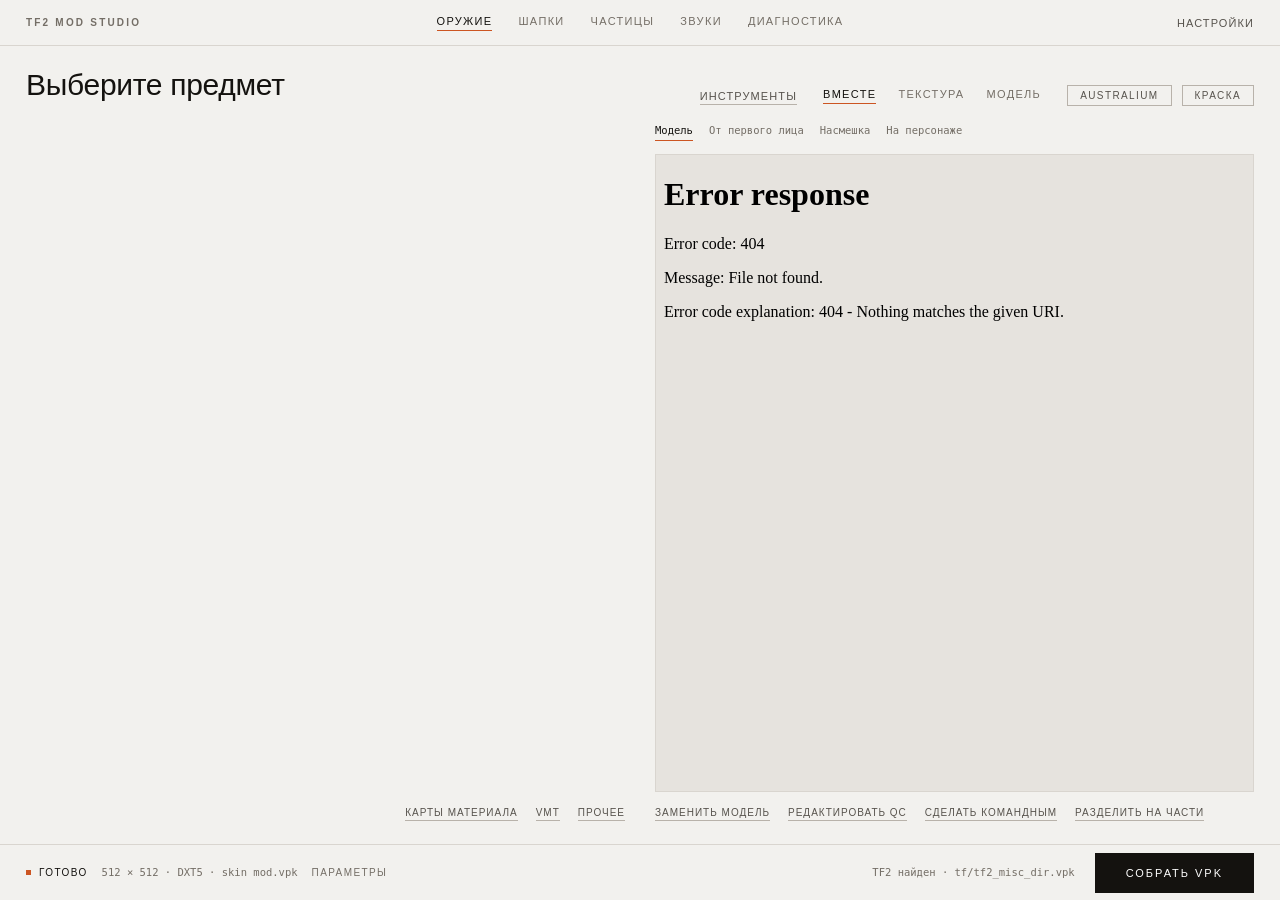
==== frontend/mockup/index.html @ 3b514493 "Update Move model cache into the data folder, add Data folder block to settings  - decompile cache a" ====
<!doctype html>
<html lang="ru" data-theme="light" data-panels="float">
<head>
<meta charset="utf-8">
<meta name="viewport" content="width=device-width, initial-scale=1">
<title>TF2 Mod Studio</title>
<link rel="stylesheet" href="base.css">
<!-- Тема и анимации до первого кадра, иначе тёмная тема мигает светлым, пока
     настройки едут из Python. Свежее всего - эта же сессия (страницу подняли
     заново после смены языка), затем адрес: его собирает app.py из конфига.
     После смены языка заставка - только занавес (splash: quick, settings.js) -->
<script>(function(){var d=document.documentElement,q=new URLSearchParams(location.search);function pick(k){try{var v=sessionStorage.getItem(k);if(v!==null)return v}catch(e){}return q.get(k)}var t=pick('theme');if(t)d.dataset.theme=t;if(pick('motion')==='off')d.dataset.motion='off';if(q.get('frame')==='custom')d.dataset.frame='custom';try{if(sessionStorage.getItem('splash')==='quick'){d.dataset.splash='quick';sessionStorage.removeItem('splash')}}catch(e){}d.classList.add('is-splash')})()</script>
<!-- Стили страницы по областям, порядок - порядок каскада, менять нельзя -->
<link rel="stylesheet" href="style.css">
<link rel="stylesheet" href="style-album.css">
<link rel="stylesheet" href="style-catalog.css">
<link rel="stylesheet" href="style-particles.css">
<link rel="stylesheet" href="style-parts.css">
<link rel="stylesheet" href="style-warpaint.css">
<link rel="stylesheet" href="style-dock.css">
<link rel="stylesheet" href="style-vmt.css">
<link rel="stylesheet" href="style-settings.css">
<link rel="stylesheet" href="style-place.css">
<link rel="stylesheet" href="style-overlays.css">
<link rel="stylesheet" href="style-sounds.css">
<link rel="stylesheet" href="style-motion.css">
<link rel="stylesheet" href="style-sound-rows.css">
<link rel="stylesheet" href="style-intro.css">
<link rel="stylesheet" href="style-welcome.css">
<link rel="stylesheet" href="style-sheen.css">
</head>
<body>

<!-- Заставка
     Первый кадр запуска, пока грузятся модули, настройки и каталог. Буквы
     встают по одной, под ними сходятся полосы командных цветов, линия ниже
     идёт по настоящим шагам загрузки. На выходе знак улетает на своё место в
     шапке (splash.js). Буквы - отдельными span ради задержки по --i -->
<div class="splash" id="splash" aria-hidden="true">
  <div class="splash__mark">
    <span class="splash__word" id="splash-word"><span style="--i:0">T</span><span style="--i:1">F</span><span style="--i:2">2</span><span style="--i:3">&nbsp;</span><span style="--i:4">M</span><span style="--i:5">o</span><span style="--i:6">d</span><span style="--i:7">&nbsp;</span><span style="--i:8">S</span><span style="--i:9">t</span><span style="--i:10">u</span><span style="--i:11">d</span><span style="--i:12">i</span><span style="--i:13">o</span></span>
    <i class="splash__swash splash__swash--red"></i>
    <i class="splash__swash splash__swash--blu"></i>
  </div>
  <div class="splash__bar"><i id="splash-fill"></i></div>
</div>

<!-- Шапка -->
<header class="chrome">
  <div class="chrome__mark">TF2&nbsp;Mod&nbsp;Studio</div>
  <!-- data-section - ключ раздела для кода: подпись переводится, и искать
       раздел по ней нельзя -->
  <nav class="chrome__nav">
    <button class="underlined is-active" data-section="weapons">Оружие</button>
    <button class="underlined" data-section="hats">Шапки</button>
    <button class="underlined" data-section="particles">Частицы</button>
    <button class="underlined" data-section="sounds">Звуки</button>
    <button class="underlined" data-section="diagnostics">Диагностика</button>
  </nav>
  <div class="chrome__actions">
    <button class="iconbtn" id="opencfg">Настройки</button>
    <!-- Кнопки окна - только в окне приложения со своим заголовком
         (titlebar.js). В браузере окном управляет браузер -->
    <div class="winctl" id="winctl" hidden>
      <button class="winctl__btn" data-win="minimize" title="Свернуть окно" aria-label="Свернуть окно"><svg viewBox="0 0 10 10" aria-hidden="true"><path d="M0 5.5h10"/></svg></button>
      <button class="winctl__btn" data-win="maximize" title="Развернуть окно" aria-label="Развернуть окно"><svg viewBox="0 0 10 10" aria-hidden="true"><rect class="winctl__max" x=".5" y=".5" width="9" height="9"/><path class="winctl__restore" d="M2.5 2.5v-2h7v7h-2M.5 2.5h7v7h-7z"/></svg></button>
      <button class="winctl__btn winctl__btn--close" data-win="close" title="Закрыть" aria-label="Закрыть"><svg viewBox="0 0 10 10" aria-hidden="true"><path d="M.5.5l9 9M9.5.5l-9 9"/></svg></button>
    </div>
  </div>
</header>

<!-- Заголовок: предмет как название вещи -->
<div class="title">
  <button class="title__item" id="opencat">
    <!-- Заголовок называет ВЫБРАННОЕ, а на старте не выбрано ничего: раздел
         оружия открывается без pickSection, и заглушка «Scattergun» висела
         над пустым кадром - предмет выглядел выбранным, хотя не был. Тот же
         текст, что ставит смена раздела -->
    <span class="title__name">Выберите предмет</span>
    <span class="title__meta"></span>
    <span class="title__hint">Сменить предмет</span>
  </button>

  <div class="title__side">
    <!-- Инструменты - операции над ПРЕДМЕТОМ, не параметры сборки -->
    <div class="menu">
      <button class="textbtn" id="opentools">Инструменты</button>
      <div class="menu__list" id="tools" hidden>
        <button class="menu__item" data-for="model" data-tool="model">Извлечь модель (SMD)</button>
        <button class="menu__item" data-for="model" data-tool="uv">Экспорт UV-шаблона (PNG)</button>
        <button class="menu__item" data-for="model" data-tool="texture">Извлечь оригинальную текстуру</button>
        <button class="menu__item" data-for="model" data-tool="merge">Собрать несколько VPK в один</button>
        <!-- Работа с самим файлом эффекта. Справочник нужен, чтобы собрать
             набор параметров снаружи и вставить его кнопкой «Вставить» -->
        <button class="menu__item" data-for="particles" data-tool="open">Открыть PCF с диска…</button>
        <button class="menu__item" data-for="particles" data-tool="save" data-need="pcf">Сохранить PCF…</button>
        <button class="menu__item" data-for="particles" data-tool="ref">Справочник параметров (JSON)…</button>
        <button class="menu__item" data-for="particles" data-tool="ref-ai">Справочник для ИИ (с заданием)…</button>
        <!-- В любом разделе: мод собрался, а где он лежит на диске, путь из
             настроек («export») не говорит -->
        <button class="menu__item" data-for="any" data-tool="folder">Открыть папку экспорта</button>
      </div>
    </div>

    <!-- Только РАСКЛАДКА: что занимает стол. Что показано в кадре, выбирают
         у самого кадра (см. .half__bar--scenes) - это другой вопрос, и пока
         оба стояли одним рядом, «Вместе» с насмешкой было недостижимо, а
         выход из сцены был побочным действием выбора раскладки -->
    <div class="modes">
      <button class="underlined is-active" data-view="both">Вместе</button>
      <button class="underlined" data-view="flat">Текстура</button>
      <button class="underlined" data-view="model">Модель</button>
    </div>

    <div class="teams">
      <button class="tag is-active" hidden>RED</button>
      <button class="tag" hidden>BLU</button>
      <button class="tag" data-cond="aus">Australium</button>
      <!-- Краска из игры: как шапка выглядит покрашенной. Только показ -
           в мод краска не идёт, её накладывает игра по маске текстуры -->
      <button class="tag paint" id="paint" data-cond="hat_paints" title="Как выглядит с краской из игры">
        <i class="paint__dot" hidden></i><span>Краска</span>
      </button>
    </div>
    <div class="paints" id="paints" popover="manual"></div>
  </div>
</div>

<!-- Сцена
     Три блока в одной разметке. Настройка «панели» решает только, прибиты
     каталог и сборка к краям или вызываются поверх -->
<main class="stage">

  <!-- Каталог предметов -->
  <aside class="catalog" id="catalog">
    <div class="catalog__head">
      <input class="input catalog__search" type="search" placeholder="Название или файл">
      <button class="iconbtn" id="closecat">Закрыть</button>
    </div>

    <!-- Всё ниже приходит из src/app/api.py: категории, классы, типы и сами
         предметы. Разметка только описывает места -->
    <div class="field catalog__cat">
      <label class="field__label" for="cat" id="catlabel">Категория</label>
      <div class="select"><select id="cat"></select></div>
    </div>

    <div class="catalog__filters" id="f-class" hidden>
      <span class="label label--inline">Класс</span>
    </div>

    <div class="catalog__filters" id="f-type" hidden>
      <span class="label label--inline">Тип</span>
    </div>

    <!-- Куда надевается косметика: голова, лицо, тело… Список приходит из
         Python вместе с предметами - только группы, что есть под запросом -->
    <div class="catalog__filters" id="f-region" hidden>
      <span class="label label--inline">Куда</span>
    </div>

    <!-- Коллекция игры (кейсы с 2015 года). Их почти сорок - в ряд кнопок не
         влезают, поэтому выпадающий список, числа под текущим запросом -->
    <div class="catalog__filters" id="f-collection" hidden>
      <label class="label label--inline" for="collection">Коллекция</label>
      <div class="select"><select id="collection"></select></div>
    </div>

    <!-- Чем вызывается эффект: оружие, постройки, игрок, анюжуалы… Список
         приходит из Python вместе с эффектами - только те виды, что есть -->
    <div class="catalog__filters" id="f-source" hidden>
      <span class="label label--inline">Источник</span>
    </div>

    <!-- Фильтр категорий косметики: те же три, что в панели шапок приложения.
         Значение хранится в общем конфиге, поэтому окно и веб показывают
         одинаковый список -->
    <div class="catalog__filters" id="f-hat" hidden>
      <span class="label label--inline">Скрыть</span>
    </div>

    <!-- Сколько нашлось. У косметики список из 1822 позиций, и без числа
         непонятно, сузил фильтр выборку или нет -->
    <p class="catalog__count mono" id="cat-count" hidden></p>

    <p class="catalog__empty" id="cat-note" hidden></p>

    <div class="catalog__grid" id="grid"></div>
  </aside>

  <!-- Работа: текстуры и модель -->
  <div class="work" data-view="both" data-scene="item">

    <section class="half half--flat">
      <!-- War Paint: панель на месте альбома, а не окно поверх всего - модель
           справа остаётся видна, и выбранная раскраска сразу ложится на неё
           предпросмотром. Скрыта, пока её не открыли -->
      <aside class="wpanel" id="warpaintpanel" hidden aria-label="War Paint">
        <header class="wpanel__head">
          <div>
            <p class="label">War Paint</p>
            <p class="wpanel__sub"></p>
          </div>
          <button class="textbtn textbtn--sm wpanel__close" type="button" title="Закрыть без изменений">Закрыть</button>
        </header>
        <div class="wpanel__panes">
        <div class="wpanel__pane wpanel__pane--main">
        <div class="wpanel__generic" hidden>
          <p>У этого оружия в игре War Paint нет. Узоры разложены по деталям модели.</p>
        </div>
        <input class="input wpanel__search" type="search" placeholder="Поиск раскраски">
        <div class="wpanel__list" role="listbox" aria-label="Раскраски"></div>
        <div class="wpanel__controls">
          <div class="wpanel__field">
            <span class="label label--inline">Износ</span>
            <span class="wpanel__wearname"></span>
          </div>
          <div class="wpanel__wears" role="radiogroup" aria-label="Износ"></div>
          <div class="wpanel__field">
            <span class="label label--inline">Сид</span>
            <input class="input input--tiny wpanel__seed" inputmode="numeric" value="0"
                   title="От сида зависит, как узор ляжет на оружие: поворот, сдвиг, где износ">
            <button class="textbtn textbtn--sm wpanel__dice" type="button">Случайный</button>
          </div>
          <div class="wpanel__field wpanel__parts" hidden>
            <span class="label label--inline">Детали</span>
            <button class="textbtn textbtn--sm wpanel__shuffle" type="button"
                    title="Раздать узоры деталям по-другому">Перемешать детали</button>
            <button class="textbtn textbtn--sm wpanel__tune" type="button"
                    title="Выбрать узор для каждой детали самому">Настроить по деталям</button>
          </div>
          <!-- У каждого материала своя развёртка: узор собирается под каждый
               отмеченный. Плитки строит warpaint.js: миниатюра - текстура
               материала, у отмеченного - его предпросмотр War Paint -->
          <div class="wpanel__mats" hidden>
            <div class="wpanel__field">
              <span class="label label--inline">Материалы</span>
              <span class="wpanel__matcount"></span>
            </div>
            <div class="wpanel__matlist" role="group" aria-label="Материалы"></div>
            <p class="wpanel__matnote" hidden>В игре War Paint на эти материалы не ложится: узор на них разложен по деталям, как в универсальном режиме.</p>
          </div>
          <p class="wpanel__status" aria-live="polite"></p>
        </div>
        </div>

        <!-- Раскладка по деталям: какой узор на какой детали. Плитки узоров -
             кисть и цели перетаскивания, строки деталей - что перетаскивают -->
        <div class="wpanel__pane wpanel__pane--layout wlay" hidden>
          <div class="wlay__head">
            <button class="textbtn textbtn--sm wlay__back" type="button"
                    title="Вернуться к выбору раскраски (Esc)">К раскраскам</button>
            <span class="wlay__kit"></span>
          </div>
          <p class="wlay__hint"></p>
          <div class="wlay__layers" role="radiogroup" aria-label="Узоры"></div>
          <div class="wlay__tools">
            <button class="textbtn textbtn--sm wlay__tidy" type="button"
                    title="Детали меньше двух процентов развёртки - под основу">Мелкие - в основу</button>
            <button class="textbtn textbtn--sm wlay__mix" type="button"
                    title="Раздать узоры случайно: крупные детали получат разные">Перемешать</button>
            <button class="textbtn textbtn--sm wlay__undo" type="button" disabled
                    title="Отменить последнее изменение раскладки (Ctrl+Z)">Отменить</button>
            <button class="textbtn textbtn--sm wlay__reset" type="button" disabled
                    title="Вернуть раскладку, какую сделал автомат">Сбросить</button>
            <button class="textbtn textbtn--sm wlay__cut" type="button" hidden
                    title="Детали крупные? Разрежьте их в «Частях модели» - здесь появятся новые">Разрезать деталь</button>
          </div>
          <div class="wlay__units" role="listbox" aria-multiselectable="true" aria-label="Детали"></div>
          <p class="wlay__status" aria-live="polite"></p>
        </div>
        </div>
        <div class="ask__acts">
          <button class="textbtn wpanel__cancel" type="button">Отмена</button>
          <button class="btn--primary wpanel__apply" type="button" disabled>Нанести</button>
        </div>
      </aside>
      <div class="half__bar">
        <div class="mattabs"></div>
      </div>

      <div class="album__box">
        <button class="album__step album__step--prev" aria-label="Назад">‹</button>
        <div class="album">
        </div>
        <button class="album__step album__step--next" aria-label="Вперёд">›</button>
      </div>

      <!-- Полоса вариантного стиля: он переопределяет базу выборочно, и
           пустой альбом здесь означает «стиль пока наследует всё» -->
      <div class="stylebar" id="stylebar" hidden>
        <span class="label" id="style-note"></span>
        <button class="textbtn textbtn--sm" type="button" id="style-add">Добавить материал</button>
      </div>

      <div class="half__foot">
        <span class="album__count"><b></b></span>
        <div class="acts">
          <button class="textbtn textbtn--sm" id="keep" hidden
                  title="Положить работу в раздел «Кастомный мод»">Сохранить работу</button>
          <button class="textbtn textbtn--sm" id="restore" hidden
                  title="У предмета остались отложенные правки">Вернуть правки</button>
          <button class="textbtn textbtn--sm" id="forget" hidden
                  title="Удалить сохранённые правки этого предмета">Забыть правки</button>
          <button class="textbtn textbtn--sm" id="warpaint" data-cond="warpaint" hidden
                  title="Раскраска из игры: собирается в текстуру, которую можно дорисовать">War Paint</button>
          <button class="textbtn textbtn--sm" data-cond="maps">Карты материала</button>
          <button class="textbtn textbtn--sm" id="vmt" data-cond="vmt">VMT</button>
          <button class="textbtn textbtn--sm" id="misc" data-cond="misc">Прочее</button>
        </div>
      </div>
    </section>

    <section class="half half--model">

      <!-- Что показывать в кадре. Ряд стоит там же, где у половины с текстурой
           стоят вкладки материалов: слева выбирают, КАКУЮ текстуру смотреть,
           справа - в чём смотреть модель. Вид от первого лица и насмешка - не
           ракурсы, а собранные сцены, и «Модель» это выход из них: пока выход
           был побочным действием смены раскладки, насмешку нельзя было
           выключить вовсе

           Ряда нет, когда выбирать не из чего: у скайбокса, спрея и тела
           класса сцены не бывает, и переключатель обещал бы выбор, которого
           нет (правило в style.css, чтобы держаться за data-cond, а не за
           второй список режимов). На «Текстуре» ряд уходит вместе с этой
           половиной - и правильно: сцена это свойство кадра, а его там нет -->
      <div class="half__bar half__bar--scenes">
        <button class="mattab is-active" data-scene="item">Модель</button>
        <button class="mattab" data-scene="fp" data-cond="firstperson">От первого лица</button>
        <button class="mattab" data-scene="taunt" data-cond="taunt">Насмешка</button>
        <!-- Предмет на персонаже в игровой стойке: шапка, надетое оружие
             или оружие в руках - так его и видят в игре -->
        <button class="mattab" data-scene="wear" data-cond="wear">На персонаже</button>
      </div>

      <div class="viewport">
        <!-- Тот же viewer3d.html, что работает в окне приложения: сервер
             отдаёт его из src/static, второй копии нет -->
        <!-- pointer-lock: подгонка (G/R/S) захватывает курсор, как Blender -->
        <iframe class="viewport__frame" id="viewer" title="Модель"
                allow="pointer-lock" src="/viewer/viewer3d.html"></iframe>
        <!-- Частицы рисует свой движок (particles3d.html) - тот же, что в
             приложении. Адрес ставится при первом входе в раздел: грузить
             второй three.js ради неоткрытой вкладки незачем -->
        <iframe class="viewport__frame" id="particles" title="Частицы" hidden></iframe>
        <!-- Пустой кадр подписывает вьювер под своим кубиком, здесь - стадии
             работы -->
        <span class="viewport__hint" id="stagehint" hidden></span>
        <!-- Уведомление о сделанном, подсказка или ошибка. В левом нижнем углу,
             а не по центру: там оно закрывало модель -->
        <div class="viewport__toast" id="stagetoast" role="status" aria-live="polite">
          <span class="viewport__toast-text"></span>
        </div>
        <!-- Каркас сборки: пока собирается сцена, в кадре остаётся прошлая
             модель, и одной подписи мало. Рёбра кубика рисуются по одному -->
        <div class="viewport__build" id="stagebuild" hidden>
          <svg viewBox="0 0 60 60" aria-hidden="true">
            <path d="M15 22 30 14 45 22"/><path d="M45 22v18"/>
            <path d="M45 40 30 48 15 40"/><path d="M15 40V22"/>
            <path d="M15 22 30 30 45 22"/><path d="M30 30v18"/>
          </svg>
        </div>
        <!-- Части модели
             Инструменты стоят ПОВЕРХ кадра, у правого края и по центру, как
             палитра в редакторе изображений. В подвале под кадром они были
             двумя бедами сразу: инструмент оторван от того, по чему им
             работают (щёлкают-то по самой модели), а в развёрнутом кадре
             (F11) подвала нет вовсе - режим частей там пропадал целиком

             В колонке только значки: это РЕЖИМ, в нём сидят подолгу, и три
             слова под кадром стоили строки экрана. Что настраивает выбранный
             значок, показывает панель слева от колонки

             Колонка сворачивается: модель разглядывают в том числе и издали,
             а палитра при этом занимает свою полосу кадра -->
        <div class="parts ptools" id="partspaint" hidden>
          <div class="ptools__bar">
            <!-- Сворачивание - первым: единственная кнопка, которая остаётся
                 видна, когда всё остальное убрано -->
            <button class="ptools__btn ptools__fold" type="button" id="parts-fold"
                    title="Свернуть палитру" aria-label="Свернуть палитру">
              <svg viewBox="0 0 16 16" aria-hidden="true">
                <path d="M6 3 11 8l-5 5"/>
              </svg>
            </button>

            <!-- Сперва чем работают, потом чем красят, потом что сделать со
                 всей работой. Между ними черты: «Убрать всё» необратимо, и
                 стоять вплотную к кисти ему не место -->
            <div class="ptools__body">
              <!-- Курсор - «положить картинку». Свой значок ей нужен затем,
                   что раньше это было ОТСУТСТВИЕ выбранного цвета: щелчок по
                   части то красил, то открывал выбор файла, и понять, что
                   сейчас будет, было неоткуда -->
              <button class="ptools__btn" type="button" data-tool="image"
                      title="Положить картинку на часть" aria-label="Картинка">
                <svg viewBox="0 0 16 16" aria-hidden="true">
                  <path d="M3 1.8 3 13.2 6.1 10.3 8.1 14 9.9 13.1 8 9.5 12.2 9.3Z"/>
                </svg>
              </button>
              <button class="ptools__btn" type="button" data-tool="brush"
                      title="Красить части выбранным цветом" aria-label="Кисть">
                <!-- Ручка, обойма и пучок щетины: черта с треугольником
                     читается пером или иглой. Только контуром: этот же
                     рисунок стоит значком у курсора, а там заливки нет -->
                <svg viewBox="0 0 16 16" aria-hidden="true">
                  <path d="M9.6 6.4 14 2"/>
                  <path d="M7.2 6.8 8.4 5.6 10.4 7.6 9.2 8.8"/>
                  <path d="M7.2 6.8C5 7 3.8 8.4 3.8 10.4c0 1.4-.6 2.6-1.8 3.6 1.8.3 4.2-.1 5.6-1.4 1.3-1.2 1.8-2.6 1.6-3.8Z"/>
                </svg>
              </button>
              <!-- Ножницы - сам режим: пока они выбраны, щелчок по модели
                   режет. Отдельной кнопки «Резать» при них не нужно, два
                   выключателя у одного режима расходятся, и один из них молча
                   проигрывает -->
              <button class="ptools__btn" type="button" data-tool="cut"
                      title="Щёлкать по кускам модели, чтобы дробить их мельче"
                      aria-label="Нарезка">
                <svg viewBox="0 0 16 16" aria-hidden="true">
                  <circle cx="4" cy="12" r="1.8"/><circle cx="12" cy="12" r="1.8"/>
                  <path d="M4.9 10.6 11 2.5"/><path d="M11.1 10.6 5 2.5"/>
                </svg>
              </button>
              <button class="ptools__btn" type="button" data-tool="edge"
                      title="Обвести края покрашенных частей" aria-label="Окантовка">
                <svg viewBox="0 0 16 16" aria-hidden="true">
                  <path d="M2.5 2.5h11v11h-11z"/><path d="M5.5 5.5h5v5h-5z"/>
                </svg>
              </button>
              <!-- Свой материал части: в игре это отдельный материал модели со
                   своим VMT. Значок - шар с бликом, как образец материала в
                   редакторах -->
              <button class="ptools__btn" type="button" data-tool="material"
                      title="Отдать части в свой материал: свой VMT, карты и флаги"
                      aria-label="Материал">
                <svg viewBox="0 0 16 16" aria-hidden="true">
                  <circle cx="8" cy="8" r="5.5"/>
                  <path d="M5.2 7.2A3 3 0 0 1 7.6 5"/>
                </svg>
              </button>

              <span class="ptools__sep"></span>

              <!-- Чем красят - два квадрата внахлёст, как в редакторах
                   изображений. Второй виден только при градиенте: без него он
                   обещал бы цвет, которым ничего не красится. Щелчок открывает
                   настройки кисти - там же и переключатель градиента -->
              <button class="ptools__btn ptools__color picker-anchor" type="button"
                      id="parts-swatch"
                      title="Чем красить: цвет или переход" aria-label="Цвет кисти">
                <i class="ptools__bg" id="parts-swatch-bg"></i>
                <i class="ptools__fg" id="parts-swatch-fg"></i>
              </button>

              <span class="ptools__sep"></span>

              <button class="ptools__btn" type="button" id="parts-random"
                      title="Случайно" aria-label="Случайно">
                <svg viewBox="0 0 16 16" aria-hidden="true">
                  <path d="M2.5 2.5h11v11h-11z"/>
                  <circle class="ptools__pip" cx="5.5" cy="5.5" r=".9"/>
                  <circle class="ptools__pip" cx="8" cy="8" r=".9"/>
                  <circle class="ptools__pip" cx="10.5" cy="10.5" r=".9"/>
                </svg>
              </button>
              <button class="ptools__btn" type="button" id="parts-clear"
                      title="Убрать всё" aria-label="Убрать всё">
                <svg viewBox="0 0 16 16" aria-hidden="true">
                  <path d="M6.5 13.5 2.5 9.5 9 3l4 4z"/>
                  <path d="M13.5 13.5H6.5"/><path d="M5.75 6.25 9.75 10.25"/>
                </svg>
              </button>
              <button class="ptools__btn" type="button" id="parts-done"
                      title="Готово" aria-label="Готово">
                <svg viewBox="0 0 16 16" aria-hidden="true">
                  <path d="M3 8.5 6.5 12 13 4"/>
                </svg>
              </button>
            </div>
          </div>

          <!-- Настройки выбранного значка. Видна ровно одна группа: человек в
               момент времени либо красит, либо режет, либо обводит. У картинки
               настроек нет - панель тогда не показывается вовсе -->
          <div class="ptools__opts" id="parts-opts">
            <span class="label ptools__title" id="parts-tool">Кисть</span>

            <!-- Кисть -->
            <div class="parts__group" data-group="brush">
              <!-- Сам цвет задаётся в квадрате колонки: щелчок по нему
                   открывает выбор, и переход - там же. Поля здесь только хранят
                   значение и служат целью тому выбору, готовых образцов нет -
                   палитра из пяти квадратиков занимала место, а цвет всё равно
                   подбирают свой -->
              <input class="parts__color" type="color" id="part-color" value="#7d6a58"
                     title="Свой цвет" hidden>
              <input class="parts__color" type="color" id="part-color2" value="#2a2a2a"
                     title="Второй цвет градиента" hidden>
              <label class="parts__strength">
                Сила
                <input type="range" id="part-tint" min="20" max="100" value="100">
              </label>
              <!-- Обычная тонировка считает цвет ОТ ЯРКОСТИ оригинала: на
                   тёмном металле «#cc5522» выходит бурым, и в палитре одно, а
                   на модели другое. С галкой цвет берётся как есть, а фактура
                   возвращается относительной яркостью - тени и блики остаются,
                   средний тон совпадает с выбранным -->
              <label class="check">
                <input type="checkbox" id="part-exact" checked><span>Точный цвет</span>
              </label>
            </div>

            <!-- Нарезка -->
            <div class="parts__group cut" data-group="cut" hidden>
              <!-- Три блока сверху вниз: ЧЕМ выделять, выделенное и что с ним
                   сделать, и отдельно - нарезать всё разом. Способ - видимым
                   переключателем, не модификатором: жест Alt+колесо здесь уже
                   проваливался -->
              <div class="seg cut__modes" id="cut-modes">
                <button type="button" class="is-active" data-cut="detail"
                        title="Щелчок берёт гладкую поверхность до острых рёбер">Деталь</button>
                <button type="button" data-cut="brush"
                        title="Веди по модели - выделяется всё под кистью">Кисть</button>
                <button type="button" data-cut="island"
                        title="Щелчок берёт остров развёртки целиком">Остров</button>
              </div>
              <label class="parts__strength" id="cut-angle-box"
                     title="Меньше - деталь дробится на грани, больше - берётся крупнее">
                Острота рёбер
                <input type="range" id="cut-angle" min="5" max="80" value="30">
              </label>
              <!-- Шкала логарифмическая (parts.js, brushRadius): у мелких
                   размеров, где и нужна точность, ход ползунка длинный -->
              <label class="parts__strength" id="cut-radius-box" hidden
                     title="Кисть берёт целые треугольники модели: мельче одного треугольника она не выделит">
                Размер кисти
                <input type="range" id="cut-radius" min="0" max="100" value="69">
              </label>
              <label class="check" id="cut-erase-box" hidden>
                <input type="checkbox" id="cut-erase"><span>Стирать</span>
              </label>

              <!-- Действия над выделением - только когда оно есть: две
                   кнопки, которые нечего делать, обещали действие, которого
                   нет -->
              <div class="cut__sel" id="cut-sel" hidden>
                <span class="label cut__count" id="cut-count"></span>
                <div class="cut__acts">
                  <button class="cut__apply" type="button" id="cut-apply"
                          title="Выделенное - в отдельную часть (Enter)">Отделить</button>
                  <button class="textbtn textbtn--sm" type="button" id="cut-reset"
                          title="Снять выделение (Esc)">Сбросить</button>
                </div>
              </div>

              <!-- Нарезка всего разом - не действие над выделением, поэтому
                   отдельным блоком -->
              <label class="parts__strength cut__auto"
                     title="Разрезать все куски по островам развёртки разом">
                Нарезать по островам
                <input type="range" id="part-detail" min="0" max="100" value="0">
              </label>
            </div>

            <!-- Окантовка -->
            <div class="parts__group" data-group="edge" hidden>
              <button class="textbtn textbtn--sm" id="parts-edge"
                      title="Обвести края покрашенных частей">Обводить</button>
              <input class="parts__color" type="color" id="part-edge-color"
                     value="#141210" title="Цвет окантовки" hidden>
              <label class="parts__strength" id="part-edge-box" hidden>
                Толщина
                <input type="range" id="part-edge-width" min="1" max="30" value="6">
              </label>
            </div>

            <!-- Материал -->
            <!-- Куда уходит часть по щелчку: в новый материал или в один из
                 уже заведённых. Номер у материала тот же, что метка на чипах -->
            <div class="parts__group pmat" data-group="material" hidden>
              <div class="pmat__list" id="pmat-list"></div>
              <p class="pmat__note">Свой VMT, карты и флаги материала - на его карточке в альбоме</p>
            </div>
          </div>

          <!-- Переход из первого цвета во второй. Дом у него здесь, а показан
               он бывает ВНУТРИ поповера выбора цвета: решение «цвет или
               переход» принимают там же, где подбирают сам цвет -->
          <div class="parts__grad" id="parts-grad-box">
            <!-- Ряд решений о кисти: чем красить - переходом или одним цветом,
                 и откуда взять сам цвет. Пипетка стоит здесь потому, что
                 подобрать цвет по образцу на модели - то же решение, что
                 подобрать его в квадрате, и уходить за ним из открытого выбора
                 незачем. В колонке её нет намеренно: там инструменты, которые
                 что-то ДЕЛАЮТ с моделью, а пипетка только называет цвет для
                 кисти. Быстрый путь к ней - Alt при кисти -->
            <div class="parts__grad-row">
              <button class="textbtn textbtn--sm" id="parts-grad"
                      title="Красить переходом из первого цвета во второй">Градиент</button>
              <button class="ptools__btn" type="button" id="parts-drop"
                      data-tool="pick"
                      title="Взять цвет с модели или с текстуры"
                      aria-label="Пипетка">
                <svg viewBox="0 0 16 16" aria-hidden="true">
                  <path d="M2.5 13.5 3.4 10.8 10.2 4 12 5.8 5.2 12.6Z"/>
                  <path d="M9.4 3.2 12.8 6.6"/>
                </svg>
              </button>
            </div>
            <div class="parts__grad-aim" id="parts-grad-aim" hidden>
              <!-- Сам переход: полоса показывает, как он ляжет на деталь.
                   Квадратики - края (за ними чистый цвет, и чем они ближе друг
                   к другу, тем резче перелив), ромбик - середина, где цвета
                   смешаны поровну. Щелчок по квадратику переводит на его цвет
                   выбор наверху: два цвета и правятся здесь же -->
              <div class="parts__ramp" id="parts-ramp">
                <button class="parts__stop is-active" data-stop="start"
                        title="Начало перехода: за ним первый цвет чистый"></button>
                <button class="parts__stop parts__stop--mid" data-stop="mid"
                        title="Середина: где цвета смешаны поровну"></button>
                <button class="parts__stop" data-stop="end"
                        title="Конец перехода: за ним второй цвет чистый"></button>
              </div>
              <!-- Направление задаётся ручкой: двух вариантов («сверху вниз» /
                   «слева направо») не хватает - наклонный переход на детали и
                   есть то, что читается как объём -->
              <button class="parts__dial" id="parts-grad-dir"
                      title="Направление перехода - потяни или стрелками">
                <i class="parts__needle"></i>
              </button>
            </div>
          </div>
        </div>

        <!-- Список частей - у противоположного края: он про модель («из чего
             она состоит»), а не про инструмент. Наведение на пункт подсвечивает
             кусок в кадре между ними -->
        <div class="parts parts__list" id="partsbar" hidden>
          <div class="parts__head"
               title="Тяни за заголовок - двигать, за уголок справа снизу - менять размер. Двойной щелчок - вернуть на место">
            <span class="label">Части</span>
            <span class="label parts__count" id="parts-count"></span>
          </div>
          <!-- Сеткой, а не столбцом: частей бывает под три десятка, и столбец
               из одинаковых номеров уходил под подсказку и в прокрутку -->
          <div class="parts__grid" id="parts-grid"></div>
        </div>

        <!-- Подгонка своей модели
             Та же палитра поверх кадра, что у частей: подгоняют по самой
             модели (гизмо в кадре), и место инструменту рядом с ней. Призрак
             оригинала виден только в этом режиме. Режимы частей и подгонки
             взаимоисключающие: у обоих свой захват мыши в кадре -->
        <div class="parts ptools" id="fitpanel" hidden>
          <div class="ptools__bar">
            <div class="ptools__body">
              <button class="ptools__btn" type="button" data-tool="translate"
                      title="Двигать (G)" aria-label="Двигать">
                <svg viewBox="0 0 16 16" aria-hidden="true">
                  <path d="M8 2v12M2 8h12"/><path d="M6 4 8 2l2 2M6 12l2 2 2-2M4 6 2 8l2 2M12 6l2 2-2 2"/>
                </svg>
              </button>
              <button class="ptools__btn" type="button" data-tool="rotate"
                      title="Вращать (R)" aria-label="Вращать">
                <svg viewBox="0 0 16 16" aria-hidden="true">
                  <path d="M13 8a5 5 0 1 1-1.5-3.5"/><path d="M11.5 1.5v3h-3"/>
                </svg>
              </button>
              <button class="ptools__btn is-active" type="button" data-tool="scale"
                      title="Масштаб (S)" aria-label="Масштаб">
                <svg viewBox="0 0 16 16" aria-hidden="true">
                  <path d="M2.5 8.5v5h5"/><path d="M13.5 2.5 6 10"/><path d="M9.5 2.5h4v4"/>
                </svg>
              </button>
              <!-- Гнуть - только у гирлянды: провод и лампочки тянутся мышью,
                   колесо меняет радиус захвата -->
              <button class="ptools__btn" type="button" data-tool="bend" data-decor hidden
                      title="Гнуть: тяните гирлянду мышью, колесо - радиус" aria-label="Гнуть">
                <svg viewBox="0 0 16 16" aria-hidden="true">
                  <path d="M2 12c3 0 3-8 6-8s3 8 6 8"/><circle cx="8" cy="4" r="1.5"/>
                </svg>
              </button>

              <span class="ptools__sep"></span>

              <button class="ptools__btn" type="button" id="fit-reset"
                      title="Сбросить подгонку" aria-label="Сбросить">
                <svg viewBox="0 0 16 16" aria-hidden="true">
                  <path d="M3 8a5 5 0 1 0 1.5-3.5"/><path d="M4.5 1.5v3h3"/>
                </svg>
              </button>
              <button class="ptools__btn" type="button" id="fit-straighten" data-decor hidden
                      title="Выпрямить: убрать все изгибы гирлянды" aria-label="Выпрямить">
                <svg viewBox="0 0 16 16" aria-hidden="true">
                  <path d="M2 8h12"/><path d="M4 5 2 8l2 3M12 5l2 3-2 3"/>
                </svg>
              </button>
              <button class="ptools__btn" type="button" id="fit-done"
                      title="Готово" aria-label="Готово">
                <svg viewBox="0 0 16 16" aria-hidden="true">
                  <path d="M3 8.5 6.5 12 13 4"/>
                </svg>
              </button>
            </div>
          </div>

          <!-- Те же числа, что крутит гизмо: в осях оружия (Y вверх, Z вдоль
               ствола). Правятся и руками - точные 90° мышью не поймать -->
          <div class="ptools__opts">
            <span class="label ptools__title">Подгонка</span>
            <label class="parts__strength" id="fit-radius-box" hidden
                   title="Радиус захвата: всё внутри тянется следом. Колесо мыши в кадре - тоже">
              Радиус
              <input class="input input--num" id="fit-radius" type="number" step="0.5" min="0.3" value="4">
            </label>
            <label class="parts__strength">
              Масштаб
              <input class="input input--num" id="fit-scale" type="number" step="0.1" min="0.001" value="1">
            </label>
            <div class="fit__group">
              <span class="label">Поворот, °</span>
              <div class="fit__row">
                <input class="input input--num" id="fit-rx" type="number" step="15" value="0" title="Вокруг X">
                <input class="input input--num" id="fit-ry" type="number" step="15" value="0" title="Вокруг Y (вверх)">
                <input class="input input--num" id="fit-rz" type="number" step="15" value="0" title="Вокруг Z (вдоль ствола)">
              </div>
            </div>
            <div class="fit__group">
              <span class="label">Сдвиг</span>
              <div class="fit__row">
                <input class="input input--num" id="fit-x" type="number" step="1" value="0" title="X">
                <input class="input input--num" id="fit-y" type="number" step="1" value="0" title="Y (вверх)">
                <input class="input input--num" id="fit-z" type="number" step="1" value="0" title="Z (вдоль ствола)">
              </div>
            </div>
          </div>
        </div>

        <!-- Подсказка - понизу кадра, вне колонки: она длинная, и в панели
             шириной с ползунок из неё получался бы столбец из одного слова -->
        <span class="parts__hint" id="parts-hint"></span>
        <!-- Сюда приходят из раскладки War Paint резать детали: дорога назад
             должна быть на виду, иначе раскладка выглядит потерянной -->
        <button class="parts__return" id="parts-return" type="button" hidden
                title="Вернуться к раскладке War Paint - там уже новые детали">Вернуться к War Paint</button>
      </div>

      <!-- Контрольные точки
           В игре их выставляет код (где оружие, какого цвета килстрик), в
           превью - человек. Точку можно посадить на реальную точку крепления
           модели: в игре анюжуал висит именно на attachment -->
      <div class="cp" id="cp" hidden>
        <div class="cp__row">
          <span class="label label--inline">Гизмо двигает</span>
          <div class="cp__scene" id="cp-scope">
            <button class="tag is-active" data-scope="effect">Весь эффект</button>
            <button class="tag" data-scope="system">Эту систему</button>
          </div>
          <span class="mono cp__hint">Alt при перетаскивании - наоборот</span>
        </div>

        <div class="cp__row">
          <span class="label label--inline">Точка</span>
          <div class="cp__pick" id="cp-index"></div>
          <span class="mono cp__used" id="cp-used"></span>
        </div>

        <div class="cp__row">
          <span class="label label--inline">Позиция</span>
          <input class="input input--num" id="cp-x" type="number" step="1" value="0">
          <input class="input input--num" id="cp-y" type="number" step="1" value="0">
          <input class="input input--num" id="cp-z" type="number" step="1" value="0">
          <span class="label label--inline">Углы</span>
          <input class="input input--num" id="cp-p" type="number" step="5" value="0">
          <input class="input input--num" id="cp-yaw" type="number" step="5" value="0">
          <input class="input input--num" id="cp-r" type="number" step="5" value="0">
          <span class="mono cp__hint">углы задают оси скорости и плоскость спрайтов</span>
        </div>

        <div class="cp__row">
          <span class="label label--inline">Движение</span>
          <div class="select"><select id="cp-motion">
            <option value="none">Неподвижно</option>
            <option value="bob">Покачивание вверх-вниз</option>
            <option value="sway">Шаг вбок с подскоком</option>
            <option value="orbit">По кругу</option>
            <option value="spin">Разворот на месте</option>
          </select></div>
          <span class="label label--inline">Амплитуда</span>
          <input class="input input--num" id="cp-amp" type="number" step="5" value="24">
          <span class="label label--inline">Период, с</span>
          <input class="input input--num" id="cp-period" type="number" step="0.5" value="2">
          <button class="textbtn textbtn--sm" id="cp-reset">Сбросить</button>
        </div>

        <div class="cp__row">
          <button class="textbtn textbtn--sm" id="cp-model">Модель…</button>
          <span class="mono" id="cp-model-name"></span>
          <div class="cp__scene" id="cp-scene">
            <button class="tag is-active" data-scene="world">В мире</button>
            <button class="tag" data-scene="model">На модели</button>
          </div>
          <span class="label label--inline">Точка крепления</span>
          <div class="select"><select id="cp-attach" disabled></select></div>
        </div>
      </div>

      <div class="half__foot half__foot--wrap">
        <!-- Кнопки стилей приходят от воркера (skin_info): у каждой модели
             свой набор, и заглушки в разметке показывали бы стили там, где их
             нет. Ряд остаётся пустым до события -->
        <div class="styles" id="skinbar" data-cond="styles" hidden>
          <span class="label label--inline">Стиль</span>
        </div>
        <!-- Состояния модели ($bodygroup): целая и разбитая бутылка, кабер до
             и после взрыва. Игра переключает их сама, здесь - только
             посмотреть. Ряды строит applyView по ответу Python -->
        <div class="styles" id="bodybar" hidden
             title="Состояние модели: игра переключает его сама, здесь можно посмотреть каждое"></div>
        <!-- Праздничная версия: гирлянда, которую игра вешает на ЭТО оружие
             (праздничный предмет или фестивайзер). Её можно перекрасить и
             подогнать - в мод она идёт своей моделью, другие оружия не
             задевает. Кнопки по ответу Python: у каждого оружия свой набор -->
        <div class="styles" id="festivebar" hidden
             title="Гирлянда, которую игра вешает на это оружие. Её правки уходят в мод отдельной моделью и не задевают другие оружия">
          <span class="label label--inline">Версия</span>
        </div>
        <!-- Модельные стили шапки: у каждого своя геометрия. Список приходит
             из каталога вместе с предметом -->
        <div class="styles" id="hatstyles" hidden>
          <span class="label label--inline">Стиль шапки</span>
        </div>
        <!-- Анимации вида от первого лица. Список приходит от воркера: у
             каждого оружия свой набор, и общего перечня не существует -->
        <div class="styles" id="fpbar" hidden>
          <span class="label label--inline">Анимация</span>
        </div>
        <!-- Классы, которые играют эту насмешку. Список приходит из
             items_game: у каждого класса своя модель реквизита и своя
             последовательность -->
        <!-- Слот оружия в сцене «На персонаже»: от него зависит и стойка
             персонажа, и что у него в руках. Кнопки строит код по классу -->
        <div class="styles" id="wearbar" hidden>
          <span class="label label--inline">Оружие</span>
        </div>
        <div class="styles" id="tauntbar" hidden>
          <span class="label label--inline">Класс</span>
        </div>
        <!-- Управление проигрыванием эффекта. Живёт там же, где действия
             над моделью: раздел меняет содержимое, а не раскладку -->
        <div class="acts" id="pacts" hidden>
          <button class="textbtn textbtn--sm" id="prestart" title="Заново (R)">Заново</button>
          <button class="textbtn textbtn--sm" id="ppause" title="Пауза (пробел)">Пауза</button>
          <!-- Замедление: крит длится полсекунды, и без него в кадре не
               разобрать, что и когда происходит -->
          <button class="textbtn textbtn--sm" id="pspeed" title="Скорость времени (S)">1×</button>
          <button class="textbtn textbtn--sm" id="ploop">Повтор</button>
          <button class="textbtn textbtn--sm" id="pcpbtn">Точки</button>
          <button class="textbtn textbtn--sm" id="pbg" title="Тёмный, серый или светлый фон кадра: полупрозрачные слои эффекта видны только на светлом">Фон</button>
          <!-- Ctrl+Z мышью не нажмёшь: у отмены должна быть и кнопка -->
          <button class="textbtn textbtn--sm" id="pundo" disabled
                  title="Отменить правку (Ctrl+Z)">Отменить</button>
          <button class="textbtn textbtn--sm" id="predo" disabled
                  title="Вернуть правку (Ctrl+Y)">Повторить</button>
        </div>
        <div class="acts" id="model-acts">
          <button class="textbtn textbtn--sm" data-cond="replace"
                  title="SMD из Blender или OBJ/GLB с сайта; MTL и текстуры выберите вместе с моделью">Заменить модель</button>
          <!-- Подгонка своей модели под оружие: призрак оригинала в кадре и
               гизмо, как в Blender. Появляется, когда своя модель уже стоит -->
          <button class="textbtn textbtn--sm" id="fitbtn" hidden
                  title="Подогнать размер, поворот и положение по призраку оригинала">Масштабировать</button>
          <button class="textbtn textbtn--sm" data-cond="qc">Редактировать QC</button>
          <button class="textbtn textbtn--sm" id="maketeam" data-cond="team">Сделать командным</button>
          <!-- Гирлянда праздничной версии - частью модели оружия: в игре она
               видна у всех, а не только у владельца праздничного предмета -->
          <button class="textbtn textbtn--sm" id="makefestive" hidden
                  title="Вшить гирлянду в модель: в игре она будет на обычном оружии">Сделать праздничным</button>
          <button class="textbtn textbtn--sm" id="parts" data-cond="parts">Разделить на части</button>
          <!-- Своя модель - не билет в один конец: вернуть игровую надо уметь
               не только сменой предмета -->
          <button class="textbtn textbtn--sm" id="dropmodel" hidden
                  title="Вернуть игровую модель вместо своей">Убрать свою модель</button>
        </div>
      </div>
    </section>

  </div>

  <!-- Звуки -->
  <!-- Своя страница, а не вкладка предмета: звук привязан к СОБЫТИЮ, у одного
       оружия их до восьми, и в карточку предмета они не помещаются. Модель и
       текстуры здесь не при чём, поэтому раздел занимает стол целиком -->
  <section class="sounds" id="sounds" hidden>
    <!-- Раздел - главная ось: у оружия и реплик разные события и разные
         говорящие. Поэтому он стоит заголовком, а остальные фильтры живут в
         колонке слева и меняются вместе с ним -->
    <div class="sounds__head">
      <nav class="sounds__tabs" id="snd-section" aria-label="Раздел"></nav>
      <input class="input sounds__search" id="snd-q" type="search"
             placeholder="Название, предмет или файл">
    </div>

    <div class="sounds__body">
      <!-- Фасеты со счётчиками: кто, событие, вариант, формат. Строит код по
           ответу Python - какие значения есть в разделе, знает только он -->
      <aside class="facets" id="snd-facets"></aside>

      <div class="sounds__main">
        <p class="catalog__count mono" id="snd-count"></p>

        <!-- Кружок вместо списка, пока идёт чтение: разбор звуковых скриптов
             занимает пару секунд, и пустой список за это время читается как
             поломка. Тот же приём, что у вьювера моделей -->
        <div class="loading" id="snd-loading" hidden>
          <span class="loading__ring"></span>
          <span class="loading__text label"></span>
        </div>

        <!-- tabindex: список берёт клавиатуру - стрелки, пробел, Enter -->
        <div class="sounds__list" id="snd-list" tabindex="0"></div>
      </div>
    </div>

    <!-- Плеер. Движок - обычный <audio>, но без `controls`: браузерный пульт
         выпадает из вида приложения. Полоса и громкость - <input type=range>:
         перетаскивание и клавиатура у него уже свои -->
    <div class="player">
      <audio id="snd-audio" preload="none"></audio>

      <button class="player__play" id="snd-play" type="button"
              aria-label="Играть"></button>

      <div class="player__body">
        <span class="player__what mono" id="snd-playing">Ничего не играет</span>
        <input class="player__seek" id="snd-seek" type="range"
               min="0" max="1000" value="0" step="1" aria-label="Перемотка">
      </div>

      <span class="player__time mono" id="snd-time">0:00 / 0:00</span>

      <div class="player__vol">
        <span class="label label--inline">Громкость</span>
        <input class="player__level" id="snd-vol" type="range"
               min="0" max="100" value="100" step="1" aria-label="Громкость">
      </div>
    </div>

    <!-- Свой подвал вместо общего: тот собирает ТЕКСТУРУ выбранного предмета
         и показывает её размер с форматом - к звукам это не относится -->
    <div class="sounds__foot">
      <span class="label" id="snd-note">Своих звуков нет</span>
      <button class="textbtn textbtn--sm" id="snd-clear" hidden>Убрать всё</button>
      <input class="input sounds__name" id="snd-name" type="text"
             placeholder="Имя VPK" value="sounds_mod">
      <button class="btn--primary" id="snd-build">Собрать VPK</button>
    </div>
  </section>

  <!-- Параметры сборки -->
  <aside class="build" id="build">
    <!-- Шестерёнка на карточке не открывает диалог: она переводит эту панель
         в режим правки настроек одного материала. Глобальные значения при
         этом стэшатся и возвращаются на выходе -->
    <div class="editbar" id="editbar" hidden>
      <span class="editbar__what">Текстура: <b id="editmat">scattergun</b></span>
      <div class="editbar__acts">
        <button class="textbtn textbtn--sm" id="editreset">Сбросить</button>
        <button class="textbtn textbtn--sm" id="editdone">Готово</button>
      </div>
    </div>

    <div class="build__grid">
      <div class="build__col" data-col="size">
        <span class="field__label">Разрешение</span>
        <label class="check"><input type="radio" name="res"><span>256 × 256 · спрей</span></label>
        <label class="check"><input type="radio" name="res" checked><span>512 × 512 · обычное</span></label>
        <label class="check"><input type="radio" name="res"><span>1024 × 1024 · высокое</span></label>
        <label class="check"><input type="radio" name="res"><span>2048 × 2048 · ультра</span></label>
      </div>

      <div class="build__col" data-col="out">
        <div class="field">
          <label class="field__label" for="fmt">Формат VTF</label>
          <div class="select">
            <!-- Список форматов приходит от Python (controls_for -> formats):
                 он же решает, какие из них режим разрешает. Здесь только
                 начальное значение - второй список в разметке разъехался бы с
                 доменным, что и случилось: из 26 форматов страница знала 4 -->
            <select id="fmt">
              <option>DXT5</option>
            </select>
          </div>
        </div>
        <div class="field">
          <label class="field__label" for="out">Имя VPK</label>
          <!-- Имя предлагает Python по выбранному предмету (controls_for ->
               vpk_name): здесь стояло одно на всех, и топор собирался под
               именем скаттергана. Это значение видно только до первого
               выбора, набранное руками подсказка не перебивает -->
          <input class="input" id="out" type="text" value="skin_mod.vpk">
          <span class="field__note">Не более 50 символов, без \ / : * ? " &lt; &gt; |</span>
        </div>
      </div>

      <!-- Галки флагов строит код по ответу Python (controls_for -> flags):
           там же лежат и имена флагов, и подписи, и правило «какие флаги
           осмысленны в этом режиме». Своей копии в разметке быть не должно -
           именно она и разъехалась: в сборку уходила ПОДПИСЬ галки («Clamp
           S»), а сборка ждёт имя (`CLAMPS`) и чужое теряла -->
      <div class="build__col" data-col="flags">
        <span class="field__label">Флаги VTF</span>
      </div>

      <!-- У опций в data-name лежит КЛЮЧ, который читает сборка
           (texture_service.create_vtf: options['nomipmaps'] и прочие).
           Подписи переводятся, ключи - нет -->
      <div class="build__col" data-col="options">
        <span class="field__label">Опции</span>
        <label class="check"><input type="checkbox"><span data-name="nomipmaps">No Mipmap</span></label>
        <label class="check"><input type="checkbox"><span data-name="nothumbnail">No Thumbnail</span></label>
        <label class="check"><input type="checkbox"><span data-name="noreflectivity">No Reflectivity</span></label>
        <!-- Сила коррекции в той же строке: отдельной строкой под галкой она
             висела сама по себе -->
        <div class="optval" data-cond="gamma">
          <label class="check"><input type="checkbox" id="gamma"><span data-name="gamma">Гамма-коррекция</span></label>
          <input class="input optval__input" id="gammaval" type="text" inputmode="decimal" value="2.2" disabled
                 aria-label="Гамма-коррекция">
        </div>
        <label class="check" data-cond="shoulders"><input type="checkbox" id="shoulders"><span data-name="isolate_shoulders">Изолировать плечи</span></label>
        <!-- Шапка красится командным цветом краской в VMT, а не текстурой:
             без красок она будет одного цвета у обеих команд -->
        <label class="check" data-cond="hat_paints" title="С красками шапка красится командным цветом, как стоковая">
          <input type="checkbox" id="hat-paints" checked><span data-name="hat_paints">Краски из игры</span></label>
        <!-- Карта нормалей: строится из яркости текстуры и видна на модели
             сразу (normals.js). Её настройки - там же, где сама галка: они
             ездят в сборку опциями, как и она -->
        <div class="nmap" data-cond="normal">
          <label class="check"><input type="checkbox" id="normal-on"><span data-name="normal">Normal Map</span></label>
          <div class="nmap__body" hidden>
            <div class="nmap__row" title="Насколько выпуклым выйдет рельеф из картинки">
              <span class="field__note">Сила рельефа</span>
              <input class="nmap__range" id="normal-strength" type="range" min="0" max="300" step="5" value="100">
              <span class="mono nmap__val" id="normal-strength-val">100%</span>
            </div>
            <label class="check" title="Светлое станет вдавленным, тёмное - выпуклым"><input type="checkbox"><span data-name="normal_invert">Инвертировать</span></label>
            <label class="check" id="normal-stock" hidden
                   title="У этого предмета в игре своя карта нормалей. Обычно рельеф картинки ложится поверх неё"><input type="checkbox"><span data-name="normal_replace_stock">Заменить родной рельеф</span></label>
          </div>
        </div>
      </div>

      <!-- Особые флаги - ОТДЕЛЬНАЯ колонка, последняя в ряду: в общем столбце
           они читались продолжением обычных, а это другой разговор (см.
           format_choices.VTF_FLAGS). Галки в неё складывает код, показывает
           её настройка «Особые флаги VTF» -->
      <div class="build__col" data-col="flags-adv">
        <span class="field__label">Особые флаги</span>
      </div>
    </div>
  </aside>

  <!-- Параметры эффекта
       Те же крутилки, что в панели частиц приложения: схема одна
       (services/simple_params), значения читает и пишет Python -->
  <aside class="build params" id="pbuild" hidden>
    <!-- Два взгляда на одну систему: крутилки со смыслом и всё, что есть
         в файле. Правки идут через одну и ту же службу, поэтому режимы
         всегда показывают одно и то же состояние -->
    <div class="params__modes">
      <button class="underlined is-active" data-pmode="simple">Обычный</button>
      <button class="underlined" data-pmode="expert">Эксперт</button>
    </div>

    <!-- Действия открываются правой кнопкой - на системе в каталоге, на
         группе, модуле и параметре в дереве, как в панели приложения.
         Набор пунктов зависит от того, на чём щёлкнули -->
    <p class="params__hint">Правая кнопка - действия над системой, модулем и параметром</p>
    <p class="params__note" id="pnote">Выберите систему частиц.</p>
    <!-- В системе бывает под две сотни атрибутов, листать их глазами дольше,
         чем набрать «radius». Ищет и по именам модулей -->
    <input class="input params__find" id="pfind" type="search"
           placeholder="Поиск параметра" hidden>
    <div class="params__list" id="plist"></div>
    <div class="expert" id="pexpert" hidden></div>
  </aside>

</main>

<!-- Нижняя полоса: состояние и сборка - всегда на месте -->
<footer class="dock">
  <!-- Линия сборки по верхнему краю полосы и её счётчик (buildfx.js). На время
       сборки счётчик встаёт на место сводки параметров -->
  <div class="dock__line" id="dockline" aria-hidden="true"></div>
  <button class="dock__summary" id="opensettings">
    <span class="dock__state"><span>Готово</span></span>
    <span class="mono dock__prog" id="dockprog" hidden><span id="dockpct"></span><span id="docktime"></span></span>
    <!-- Сводка того, что соберётся. Заполняется из настоящих параметров
         (см. build.js): захардкоженные значения показывали одно и то же
         независимо от выбора -->
    <span class="mono" id="docksum"></span>
    <span class="dock__more">Параметры</span>
  </button>
  <span class="mono dock__tf2">TF2 найден · tf/tf2_misc_dir.vpk</span>
  <!-- Уведомление про приложение (app-note.js): на время встаёт поверх
       сводки и пути к игре -->
  <div class="dock__note" id="docknote" role="status" aria-live="polite"><span></span></div>
  <button class="btn--primary" id="buildvpk">Собрать VPK</button>
  <!-- После удачной сборки на время встаёт на место «Собрать VPK»: следующий
       шаг после сборки - найти мод (layout.js, offerOpen) -->
  <button class="btn--primary" id="buildopen" hidden>Открыть папку</button>
  <!-- Занимает место «Собрать VPK», пока идёт сборка: две кнопки
       рядом спорили бы, а собрать второй раз всё равно нельзя -->
  <!-- «Остановить», а не «Отменить»: словарь переводит по русскому тексту, и
       «Отменить» уже занято кнопками отмены правки (Undo) -->
  <button class="btn--primary btn--stop" id="buildstop" hidden><span class="btn__fill"></span><span class="btn__label">Остановить</span></button>
</footer>

<!-- Диалог
     Один на всё: выбор из списка, ввод имени, подтверждение. Правка эффекта
     состоит из таких шагов, а полтора десятка отдельных окон в этом макете
     были бы полутора десятками способов выглядеть по-разному -->
<dialog class="ask" id="ask">
  <form method="dialog" class="ask__body">
    <p class="label ask__title"></p>
    <p class="ask__text" hidden></p>
    <input class="input ask__input" hidden>
    <!-- Поиск по длинному списку: параметров у системы три десятка, текстур
         игры - сотни, глазами такое не пролистать -->
    <input class="input ask__search" type="search" placeholder="Поиск" hidden>
    <div class="ask__list" hidden></div>
    <!-- Приписка к выбору: «и так для остальных». Отдельной галкой, а не
         вторым набором пунктов - это то же действие, только шире -->
    <label class="check ask__check" hidden>
      <input type="checkbox"><span></span></label>
    <div class="ask__acts">
      <button class="textbtn ask__cancel" type="button">Отмена</button>
      <button class="btn--primary ask__ok" type="button">Готово</button>
    </div>
  </form>
</dialog>

<!-- Выбор классов
     Для каких классов собрать мультиклассовую шапку. Плитки со значками
     классов из игры: список из девяти английских имён читался хуже -->
<dialog class="ask classpick" id="classdlg">
  <form method="dialog" class="ask__body">
    <p class="label ask__title">Для каких классов собрать шапку</p>
    <p class="ask__text classpick__text">У каждого класса своя модель шапки. В мод попадут только отмеченные.</p>
    <div class="classpick__grid" role="group" aria-label="Классы"></div>
    <div class="classpick__bar">
      <button class="textbtn textbtn--sm classpick__all" type="button">Все</button>
      <button class="textbtn textbtn--sm classpick__none" type="button">Никого</button>
      <span class="classpick__count"></span>
    </div>
    <div class="ask__acts">
      <button class="textbtn ask__cancel" type="button">Отмена</button>
      <button class="btn--primary ask__ok" type="button">Собрать</button>
    </div>
  </form>
</dialog>

<!-- Карты материала
     Не диалог ради диалога: карту нельзя завести редактором VMT - приложение
     само генерит VTF с нужным под тип карты форматом и дописывает путь
     (авто-патченный console\…, который пользователь знать не может). Список
     карт и их параметры приходят из Python - второго их описания здесь нет -->
<!-- Конструктор узора блеска Killstreak (sheen-builder.js строит содержимое) -->
<dialog class="ask sheenb" id="sheenb"></dialog>

<dialog class="ask maps" id="maps">
  <div class="ask__body">
    <div class="dlg__head">
      <p class="label ask__title"></p>
      <span class="mono dlg__mat" id="maps-mat"></span>
    </div>
    <p class="ask__text" id="maps-intro"></p>
    <!-- Слева все карты строкой с галкой и состоянием, справа - одна
         выбранная целиком. Семь развёрнутых карточек сразу не помещались,
         а конструктору полоски нужно место -->
    <div class="maps__split">
      <div class="maps__nav" id="maps-nav"></div>
      <div class="maps__pane" id="maps-pane"></div>
    </div>
    <div class="ask__acts">
      <button class="textbtn" type="button" id="maps-cancel">Отмена</button>
      <button class="btn--primary" type="button" id="maps-ok">Применить</button>
    </div>
  </div>
</dialog>

<!-- Посадка картинки на часть
     Картинка ложится не в прямоугольник, а на РАЗВЁРТКУ части: склейка
     маскирует по её треугольникам, и всё, что вне них, при сборке исчезает.
     Поэтому под картинкой рисуется настоящая маска, а не рамка - иначе окно
     показывало бы одно, а в игре получалось другое

     Тянуть, а не вводить числа: подобрать поворот логотипа на глаз можно, а
     назвать его в градусах - нет -->
<!-- Модель для точек частиц: тот же каталог, что слева, только в окне.
     Кэш декомпиляции общий с вкладками оружия и шапок: открытое там
     приходит сразу, остальное разбирает Crowbar -->
<dialog class="ask cpmodel" id="cpmodeldlg">
  <form method="dialog" class="ask__body">
    <p class="label ask__title">Модель для точек</p>
    <div class="cpmodel__tabs" id="cpm-tabs"></div>
    <div class="cpmodel__row" id="cpm-class"></div>
    <input class="input" id="cpm-find" type="search" placeholder="Поиск">
    <p class="ask__text" id="cpm-note" hidden></p>
    <div class="catalog__grid cpmodel__grid" id="cpm-grid"></div>
    <div class="ask__acts">
      <button class="textbtn" type="button" id="cpm-cancel">Отмена</button>
    </div>
  </form>
</dialog>

<dialog class="ask place" id="placedlg">
  <!-- Окно устроено как редактор: слева слои, в середине холст, справа
       свойства выбранного слоя. Панели разделены волосяными линиями, как и
       всё остальное в приложении, ни одна не «плавает» по пустому месту -->
  <div class="place__frame">
    <header class="place__head">
      <p class="label ask__title">Посадка картинки</p>
      <span class="mono dlg__mat" id="place-part"></span>
    </header>

    <div class="place__panes">
      <!-- Слои - стопкой, как лежат: верхняя строка поверх. Отсюда же
           добавляют, заменяют и убирают, второй дороги к слоям нет -->
      <aside class="place__layers" id="place-layers" hidden>
        <div class="place__panehead">
          <p class="label">Слои</p>
          <span class="mono place__count" id="place-count"></span>
        </div>
        <p class="place__order">Верхний лежит поверх остальных. Тяни строку, чтобы переставить</p>
        <div class="place__list" id="place-list"></div>
        <button class="place__add" type="button" id="place-add"
                title="Ещё одна картинка поверх">+ Добавить</button>
        <!-- Копия переносит картинку С РАЗМЕРОМ на текстуре: вставленная на
             другую деталь выходит того же размера, а не «того же масштаба» -->
        <div class="place__layeracts">
          <button class="textbtn textbtn--sm" type="button" id="place-copy"
                  title="Скопировать картинку с посадкой (Ctrl+C)">Копировать</button>
          <button class="textbtn textbtn--sm" type="button" id="place-paste" disabled
                  title="Вставить скопированную картинку поверх (Ctrl+V)">Вставить</button>
        </div>
        <div class="place__layeracts">
          <button class="textbtn textbtn--sm" type="button" id="place-replace"
                  title="Другой файл на место этой картинки, посадка останется">Заменить…</button>
          <button class="textbtn textbtn--sm" type="button" id="place-drop"
                  title="Снять эту картинку с части">Убрать</button>
        </div>
      </aside>

      <!-- Холст показывает НАСТОЯЩУЮ развёртку части (треугольники, по
           которым маскирует склейка), а не рамку. Под ним - что показывать:
           это переключатели окна, а не настройки предмета -->
      <section class="place__stage">
        <div class="place__box">
          <canvas class="place__canvas" id="place-canvas" width="512" height="512"
                  tabindex="0"></canvas>
        </div>
        <!-- Галки, а не кнопки: это независимые «да/нет», и ряд кнопок, где
             одна залита, а две обведены, читался как выбор одного из трёх -->
        <div class="place__view">
          <span class="label label--inline">Показ</span>
          <label class="check place__toggle"
                 title="Приблизить холст к куску: класть картинку, глядя на всю текстуру, - целиться в спичку с другого конца комнаты">
            <input type="checkbox" id="place-zoom" checked><span>Приблизить</span>
          </label>
          <label class="check place__toggle"
                 title="Спрятать игровую текстуру: на пёстрой не видно границ своей картинки">
            <input type="checkbox" id="place-bare"><span>Без игровой</span>
          </label>
          <label class="check place__toggle"
                 title="Показать сетку треугольников детали вместо её контура - на мелкой детали видно, куда именно ляжет картинка">
            <input type="checkbox" id="place-mesh"><span>Сетка</span>
          </label>
          <span class="place__keys">Тяни мышью · размер - за квадратики, за край дальше противоположного - отражение · поворот - за маркер или стрелками · колесо - ближе</span>
        </div>
      </section>

      <!-- Свойства посадки - числами, как в любом редакторе: то же, что
           делает мышь на холсте, только точно -->
      <aside class="place__props">
        <div class="place__prop">
          <p class="label">Вписать</p>
          <div class="seg">
            <button type="button" data-fit="contain" title="Целиком в место части, с сохранением пропорций">Целиком</button>
            <button type="button" data-fit="cover" title="Заполнить место части, края уйдут под маску">Заполнить</button>
            <button type="button" data-fit="stretch" title="Растянуть по месту части, пропорции не сохраняются">Растянуть</button>
          </div>
        </div>
        <div class="place__prop">
          <p class="label">Размер, %</p>
          <div class="place__fields">
            <label class="place__field">
              <span>Ширина</span>
              <input class="input input--num" id="place-w" type="number"
                     min="-2000" max="2000" step="5" value="100"
                     title="Минус - отражение по ширине">
            </label>
            <label class="place__field">
              <span>Высота</span>
              <input class="input input--num" id="place-h" type="number"
                     min="-2000" max="2000" step="5" value="100"
                     title="Минус - отражение по высоте">
            </label>
          </div>
        </div>
        <div class="place__prop">
          <p class="label">Поворот, °</p>
          <div class="place__fields">
            <label class="place__field">
              <span>Угол</span>
              <input class="input input--num" id="place-a" type="number"
                     min="-360" max="720" step="15" value="0">
            </label>
          </div>
        </div>
        <div class="place__prop">
          <p class="label">Сдвиг, % места</p>
          <div class="place__fields">
            <label class="place__field">
              <span>Вправо</span>
              <input class="input input--num" id="place-x" type="number"
                     min="-500" max="500" step="5" value="0">
            </label>
            <label class="place__field">
              <span>Вниз</span>
              <input class="input input--num" id="place-y" type="number"
                     min="-500" max="500" step="5" value="0">
            </label>
          </div>
        </div>
        <button class="textbtn textbtn--sm place__reset" type="button" id="place-reset"
                title="Вернуть посадку к исходной: целиком, без поворота и сдвига">Сбросить посадку</button>
      </aside>
    </div>

    <footer class="place__foot">
      <button class="textbtn" type="button" id="place-cancel">Отмена</button>
      <button class="btn--primary" type="button" id="place-ok">Готово</button>
    </footer>
  </div>
</dialog>

<!-- Редактор VMT
     Открывается сохранённая правка, а если её нет - оригинал из игры.
     Сломанный синтаксис Python не сохранит: в игре такой материал становится
     невидимым, и причина находится далеко от места ошибки -->
<dialog class="ask vmt" id="vmtdlg">
  <div class="ask__body">
    <div class="dlg__head">
      <p class="label ask__title">Материал</p>
      <span class="mono dlg__mat" id="vmt-mat"></span>
    </div>
    <!-- Поле лежит ПОВЕРХ зеркала: сам textarea прозрачный, цвет и подсказки
         рисует зеркало. Так подсветка и наведение на $параметр появляются без
         своего редактора кода -->
    <div class="vmt__main">
      <div class="vmt__wrap">
        <pre class="vmt__hl" id="vmt-hl" aria-hidden="true"></pre>
        <textarea class="vmt__text" id="vmt-text" spellcheck="false"
                  autocomplete="off" autocapitalize="off"></textarea>
      </div>
      <!-- Справочник: все известные параметры по группам. Щелчок вставляет
           параметр в текст - узнать, что есть, и добавить, не выходя из окна -->
      <aside class="vmt__ref" id="vmt-ref" hidden>
        <input class="input vmt__find" id="vmt-find" type="search"
               placeholder="Найти параметр">
        <div class="vmt__refs" id="vmt-refs"></div>
      </aside>
    </div>
    <!-- Подсказка у курсора: что делает $параметр под мышью -->
    <div class="vmt__tip" id="vmt-tip" hidden></div>
    <!-- «Готовые эффекты»: категории слева, пункты справа. Длинное меню на
         двадцать пунктов с пояснениями тянулось через весь экран, здесь
         высота своя, прокручивается только список. У эффекта с настройками
         на месте списка открывается его форма (vmt-effects.js) -->
    <div class="fxpick" id="vmt-fx" popover="manual" hidden>
      <nav class="fxpick__cats" id="vmt-fx-cats"></nav>
      <div class="fxpick__pane" id="vmt-fx-pane"></div>
    </div>
    <div class="vmt__foot">
      <p class="label vmt__status" id="vmt-status"></p>
      <span class="label vmt__keys">Наведите на параметр - подсказка · Ctrl+S - сохранить</span>
    </div>
    <div class="ask__acts">
      <!-- Не «Вставить»: слово не говорило, что именно вставится. Здесь
           готовые блоки - свечение, блики, прозрачность, анимация -->
      <button class="textbtn" type="button" id="vmt-insert">Готовые эффекты ▾</button>
      <button class="textbtn" type="button" id="vmt-help">Справочник</button>
      <button class="textbtn" type="button" id="vmt-reset">Как в игре</button>
      <button class="textbtn" type="button" id="vmt-close">Закрыть</button>
      <button class="btn--primary" type="button" id="vmt-save">Сохранить</button>
    </div>
  </div>
</dialog>

<!-- Настройки
     Тот же конфиг, что правит окно приложения: изменение здесь видно и там.
     Пути вводятся текстом - выбрать папку из браузера нельзя -->
<dialog class="ask cfg" id="cfgdlg">
  <div class="ask__body">
    <div class="dlg__head">
      <p class="label ask__title">Настройки</p>
      <span class="mono dlg__mat" id="cfg-note"></span>
    </div>
    <!-- Вкладки: секций стало пять, и окно читалось сплошной стеной. Порядок
         кнопок = порядок секций ниже: settings.js связывает их по номеру -->
    <div class="cfg__tabs" id="cfg-tabs" role="tablist">
      <button class="underlined" type="button" role="tab">Игра и файлы</button>
      <button class="underlined" type="button" role="tab">Интерфейс</button>
      <button class="underlined" type="button" role="tab">Кастомизация</button>
      <button class="underlined" type="button" role="tab">Работа и сборка</button>
      <button class="underlined" type="button" role="tab">Обслуживание</button>
    </div>

    <!-- Секции по смыслу, а не по виду контрола: галочки интерфейса, сборки и
         отладки стояли одной сеткой и читались сплошной стеной. Прокручивается
         только середина - «Сохранить» всегда на виду -->
    <div class="cfg__body">
    <section class="cfg__sec" role="tabpanel">
    <div class="cfg__grid">
      <div class="field">
        <label class="field__label" for="cfg-tf2">Папка игры</label>
        <!-- Значок папки - системный выбор папки. Есть только в окне приложения:
             из браузера пути к папке не узнать, там поле вводят руками -->
        <div class="pathpick">
          <input class="input" id="cfg-tf2" type="text"
                 placeholder="…/steamapps/common/Team Fortress 2">
          <button class="pathpick__btn" type="button" data-pick="cfg-tf2"
                  title="Выбрать папку" aria-label="Выбрать папку">
            <svg viewBox="0 0 16 16" aria-hidden="true">
              <path d="M1.5 12.5v-9h4.5l1.5 1.5h7v7.5z"/>
            </svg>
          </button>
        </div>
        <!-- Путь к игре - первое, без чего не работает ничего, а вводится он
             руками: выбрать папку из браузера нельзя. Кнопка спрашивает
             Python (find_tf2): реестр Steam и его библиотеки -->
        <span class="field__note">
          <button class="textbtn" id="cfg-findtf2" type="button">Найти автоматически</button>
        </span>
      </div>
      <div class="field">
        <label class="field__label" for="cfg-export">Папка экспорта</label>
        <div class="pathpick">
          <input class="input" id="cfg-export" type="text" placeholder="export">
          <button class="pathpick__btn" type="button" data-pick="cfg-export"
                  title="Выбрать папку" aria-label="Выбрать папку">
            <svg viewBox="0 0 16 16" aria-hidden="true">
              <path d="M1.5 12.5v-9h4.5l1.5 1.5h7v7.5z"/>
            </svg>
          </button>
        </div>
      </div>
      <div class="field">
        <label class="field__label" for="cfg-bypass">Обход sv_pure</label>
        <div class="select"><select id="cfg-bypass"></select></div>
        <span class="field__note" id="cfg-bypass-tip"></span>
      </div>
      <div class="field">
        <label class="field__label" for="cfg-format">Формат извлечения</label>
        <div class="select"><select id="cfg-format"></select></div>
      </div>
    </div>
    </section>

    <section class="cfg__sec" role="tabpanel">
    <div class="cfg__grid">
      <div class="field">
        <label class="field__label" for="cfg-lang">Язык приложения</label>
        <div class="select"><select id="cfg-lang"></select></div>
      </div>
      <div class="field">
        <label class="field__label" for="cfg-theme">Тема приложения</label>
        <div class="select"><select id="cfg-theme"></select></div>
      </div>
    </div>
    <div class="cfg__checks">
      <label class="check" title="Каталог и параметры прибиты к краям, а не вызываются поверх. Нужно окно шире 1100 px">
        <input type="checkbox" id="cfg-panels"><span>Закрепить панели</span></label>
      <label class="check" title="Плавное появление панелей, перелёт камеры, разъезд половин стола. Без них всё переключается мгновенно">
        <input type="checkbox" id="cfg-motion"><span>Анимации интерфейса</span></label>
      <label class="check"><input type="checkbox" id="cfg-tree"><span>Группировать дерево частиц</span></label>
      <label class="check" title="Гифка, положенная на часть модели, крутится и в 3D. Каждый мазок пересчитывает кадры (секунды) и держит их на видеокарте (до сотен МБ)">
        <input type="checkbox" id="cfg-parts-anim"><span>Крутить гифки на модели</span></label>
    </div>
    </section>

    <!-- Как выглядит сборка в нижней полосе (buildfx.js). Пример играет тот же
         движок, что и настоящая сборка, - что видно здесь, то и будет -->
    <section class="cfg__sec" role="tabpanel">
    <div class="fxprev" id="cfg-fxprev">
      <div class="fxprev__line" aria-hidden="true"></div>
      <span class="fxprev__state">Готово</span>
      <span class="mono fxprev__prog"><span class="fxprev__pct"></span><span class="fxprev__time"></span></span>
      <span class="btn--primary fxprev__btn" aria-hidden="true"><span class="btn__fill"></span><span class="btn__label">Собрать VPK</span></span>
    </div>
    <div class="cfg__fxacts">
      <button class="textbtn" id="cfg-fxplay" type="button">Проиграть сборку</button>
      <button class="textbtn" id="cfg-fxfail" type="button">Проиграть с ошибкой</button>
    </div>
    <div class="cfg__grid" id="cfg-fx"></div>
    </section>

    <section class="cfg__sec" role="tabpanel">
    <div class="cfg__checks">
      <label class="check" title="Черновик пишется молча и предлагается кнопкой «Вернуть правки». В раздел «Кастомный мод» работа попадает только по кнопке «Сохранить работу»">
        <input type="checkbox" id="cfg-edits"><span>Вести черновик правок</span></label>
      <label class="check" title="Флаги VTF, которые цветному скину либо безразличны (фильтрацию решает клиент), либо относятся к другому виду текстур, либо вредны: SSBump объявляет текстуру бампмапом">
        <input type="checkbox" id="cfg-advflags"><span>Особые флаги VTF</span></label>
    </div>
    <div class="field">
      <label class="field__label" for="cfg-blacklist">Скрытые материалы</label>
      <textarea class="input cfg__list" id="cfg-blacklist" rows="3"
                placeholder="по одному в строке или через запятую"></textarea>
      <span class="field__note">Совпадение по части имени: «head» скроет и «scout_head_red». Знак «=» в начале требует точного имени. Скрытые материалы не показываются в альбоме; в мод они пишутся с игровой текстурой.</span>
    </div>
    </section>

    <section class="cfg__sec" role="tabpanel">
    <!-- Где всё лежит: иначе работы и кэш приходилось искать по диску наугад -->
    <div class="field">
      <span class="field__label">Папка данных</span>
      <div class="cfg__maint">
        <span class="mono cfg__datapath" id="cfg-data-path"></span>
        <button class="textbtn" id="cfg-data-open" type="button">Открыть папку</button>
      </div>
      <span class="field__note" id="cfg-data-usage"></span>
      <span class="field__note">Здесь ваши работы, моды, настройки и кэш. Обновление программы их не трогает.</span>
    </div>
    <!-- Потолок кэша разобранных моделей. «Совсем без кэша» нет: кэш - это и
         рабочая папка открытой модели (см. _CACHE_CAPS в src/app/api.py) -->
    <div class="cfg__grid">
      <div class="field">
        <label class="field__label" for="cfg-cachecap">Размер кэша моделей</label>
        <div class="select"><select id="cfg-cachecap"></select></div>
        <span class="field__note">Разобранные модели открываются без Crowbar. Когда кэш полон, первыми удаляются те, что давно не открывали.</span>
      </div>
    </div>
    <div class="cfg__maintgrid">
      <!-- После обновления игры старые разобранные модели остаются в кэше и
           собираются с прежней геометрией. Размер рядом - иначе «очистить» не
           подсказывает, надо ли вообще -->
      <div class="cfg__maint">
        <button class="textbtn" id="cfg-cache" type="button">Очистить кэш моделей</button>
        <span class="mono" id="cfg-cache-size"></span>
      </div>
      <!-- Черновики в библиотеке не показываются (иначе «просто открыл предмет»
           становилось модом), а копии текстур на диске остаются -->
      <div class="cfg__maint">
        <button class="textbtn" id="cfg-drafts" type="button">Удалить черновики…</button>
        <span class="mono" id="cfg-drafts-size"></span>
      </div>
      <!-- Версия и обновление: сюда заходят посмотреть, а не сохранить -->
      <div class="cfg__maint">
        <button class="textbtn" id="cfg-update" type="button">Проверить обновления</button>
        <span class="mono" id="cfg-version"></span>
      </div>
      <!-- Главный тур идёт сам только при первом старте, а вернуться к нему
           хочется, например, показывая приложение другому человеку -->
      <div class="cfg__maint">
        <button class="textbtn" id="cfg-tour" type="button">Пройти обучение заново</button>
      </div>
    </div>
    <p class="field__note cfg__update-note" id="cfg-update-note" hidden></p>
    <!-- Отладка - к обслуживанию: обычному человеку эти галочки не нужны, и
         среди настроек интерфейса они только мешали -->
    <div class="cfg__checks">
      <label class="check"><input type="checkbox" id="cfg-temp"><span>Хранить временные файлы при ошибке</span></label>
      <label class="check"><input type="checkbox" id="cfg-debug"><span>Отладочный режим</span></label>
    </div>
    </section>
    </div>

    <div class="ask__acts">
      <!-- Ссылка автора прижата влево: это не действие над настройками, и
           спорить по весу с «Сохранить» ей незачем -->
      <a class="textbtn cfg__support" id="cfg-support" href="#" target="_blank"
         rel="noreferrer">Поддержать автора</a>
      <button class="textbtn" type="button" id="cfg-cancel">Отмена</button>
      <button class="btn--primary" type="button" id="cfg-save">Сохранить</button>
    </div>
  </div>
</dialog>

<!-- Диагностика
     Проверяет СОБРАННЫЙ мод: читает VPK и говорит, что в игре сломается.
     Отдельного раздела не занимает - это отчёт, а не рабочее место -->
<dialog class="ask diag" id="diagdlg">
  <div class="ask__body">
    <div class="dlg__head">
      <p class="label ask__title">Диагностика мода</p>
      <span class="mono dlg__mat" id="diag-file"></span>
    </div>
    <!-- Одной строкой: у .ask__text стоит pre-wrap (его используют
         многострочные предупреждения), и перенос из разметки виден как
         висячий отступ -->
    <p class="ask__text">Проверяет собранный VPK: пути в VMT, форматы VTF, структуру мода - то, что в игре превращается в фиолетовую текстуру или невидимую модель.</p>
    <p class="label vmt__status" id="diag-status"></p>
    <div class="diag__list" id="diag-list"></div>
    <div class="ask__acts">
      <button class="textbtn" type="button" id="diag-pick">Выбрать VPK…</button>
      <button class="textbtn" type="button" id="diag-close">Закрыть</button>
    </div>
  </div>
</dialog>

<!-- Редактор QC
     Правится QC СВОЕЙ готовой модели: у замены геометрии сборка собирает его
     сама под игровые материалы. Пустой текст возвращает авто-QC -->
<dialog class="ask vmt" id="qcdlg">
  <div class="ask__body">
    <div class="dlg__head">
      <p class="label ask__title">QC модели</p>
      <span class="mono dlg__mat" id="qc-state"></span>
    </div>
    <div class="vmt__wrap">
      <textarea class="vmt__text vmt__text--plain" id="qc-text" spellcheck="false"
                autocomplete="off" autocapitalize="off"></textarea>
    </div>
    <div class="vmt__foot">
      <p class="label vmt__status" id="qc-status"></p>
      <span class="label vmt__keys">Ctrl+S - сохранить · Esc - закрыть</span>
    </div>
    <div class="ask__acts">
      <button class="textbtn" type="button" id="qc-reset">Вернуть авто-QC</button>
      <button class="textbtn" type="button" id="qc-close">Закрыть</button>
      <button class="btn--primary" type="button" id="qc-save">Сохранить</button>
    </div>
  </div>
</dialog>

<!-- Не получилось
     Провал работы объясняется словами, а не одной технической строкой:
     заголовок и что делать приходят от error_classifier на языке интерфейса,
     исходное сообщение спрятано под «Технические детали» - оно нужно тому,
     кто полезет разбираться, и тому, кому его пришлют -->
<dialog class="ask fail" id="faildlg">
  <div class="ask__body">
    <p class="label ask__title" id="fail-title"></p>
    <p class="ask__text" id="fail-text"></p>
    <details class="fail__more">
      <summary>Технические детали</summary>
      <pre class="fail__raw mono" id="fail-raw"></pre>
    </details>
    <div class="ask__acts">
      <button class="textbtn" type="button" id="fail-log">Открыть журнал</button>
      <button class="textbtn" type="button" id="fail-copy">Копировать</button>
      <button class="btn--primary" type="button" id="fail-close">Закрыть</button>
    </div>
  </div>
</dialog>

<!-- Консоль
     Что приходит от Python и что уходит обратно. Открывается по ` (тильда)
     или щелчком по индикатору состояния. Отладочная, но не подпорка макета:
     в приложении такая же пригодится, когда сборка пойдёт не так -->
<aside class="console" id="console" hidden>
  <!-- Край тянут мышью, ширина запоминается (console_width в общих настройках) -->
  <div class="console__grip" id="loggrip" title="Потянуть за край"></div>
  <div class="console__bar">
    <span class="label">Журнал</span>
    <div class="console__acts">
      <button class="textbtn textbtn--sm" id="logwide">Во всё окно</button>
      <button class="textbtn textbtn--sm" id="logcopy">Копировать</button>
      <button class="textbtn textbtn--sm" id="logopen">Папка с логом</button>
      <button class="textbtn textbtn--sm" id="logclear">Очистить</button>
      <button class="textbtn textbtn--sm" id="logclose">Закрыть</button>
    </div>
  </div>
  <!-- Чипы уровней. По умолчанию видно обмен, ошибки и предупреждения:
       остальное - сотни строк на одну сборку, и в спокойной работе они мешают.
       Выбор запоминается (console_filter) -->
  <div class="console__filters">
    <button class="underlined" data-lvl="exchange">Обмен</button>
    <button class="underlined" data-lvl="error">Ошибки</button>
    <button class="underlined" data-lvl="warning">Предупреждения</button>
    <button class="underlined" data-lvl="info">Инфо</button>
    <button class="underlined" data-lvl="debug">Отладка</button>
    <input class="input console__find" id="logfind" type="search"
           placeholder="Поиск по журналу">
  </div>
  <div class="console__body" id="logbody"></div>
  <p class="console__note" id="lognote" hidden></p>
</aside>

<!-- Не догрузился модуль - не работает ВСЁ: пустой каталог без единого вызова
     в Python. Сервер локальный, сбой разовый (обрыв соединения на старте),
     поэтому пробуем ещё пару раз, а упавший код хотя бы называем. Заставку
     тогда убираем сами: splash.js мог и не загрузиться, а под ней ошибки не
     видно -->
<script>(function(){function drop(msg){var s=document.getElementById('splash');if(s)s.remove();document.documentElement.classList.remove('is-splash');var n=document.getElementById('cat-note');if(n&&msg){n.hidden=false;n.textContent=msg}}window.__dropSplash=drop;addEventListener('error',function(e){if(!window.__booted)drop('JS: '+e.message)});setTimeout(function(){if(!window.__booted)drop()},15000)})()</script>
<script type="module" src="app.js" onerror="try{var n=+sessionStorage.getItem('bootTries')||0;if(n<3){sessionStorage.setItem('bootTries',n+1);location.reload()}else{__dropSplash('JS: app.js')}}catch(e){}"></script>
</body>
</html>
---- frontend/mockup/base.css ----
/*
 * Общий язык оформления. Оба варианта раскладки (style.css и alt.css) берут
 * отсюда токены и мелкие элементы - тогда сравнивать можно именно раскладку,
 * а не случайные расхождения в цветах и кнопках
 *
 * Опорные принципы (взяты у модных домов и адаптированы под плотный инструмент):
 *   • ни одного скругления и ни одной тени - только волосяные линии;
 *   • монохром плюс ровно один акцент (#cc5522, он же в сплэше приложения);
 *   • разделение воздухом и выравниванием, а не карточками и рамками;
 *   • типографика вместо декора: капслок с трекингом для служебных подписей;
 *   • состояние - инверсия и подчёркивание, никаких заливок и свечений;
 *   • единственная визуальная масса на экране - текстура и модель.
 */

/* Токены */
:root {
  --bg:        #f2f1ee;   /* тёплый офф-вайт, не стерильно белый */
  --surface:   #ffffff;
  /* Слой поверх страницы: меню и диалоги. Отдельно от --surface, потому что
     в тёмной теме поверхность почти сливается с фоном - меню выглядело
     прозрачным, и текст под ним читался сквозь него */
  --overlay:   #ffffff;
  --ink:       #14120f;
  --ink-soft:  #57534d;
  --ink-mute:  #746e66;
  --hairline:  #d9d5cf;
  --hairline-strong: #b8b2aa;
  --accent:    #cc5522;
  --viewport:  #e6e3de;
  /* Выбранный вариант в ряду (метки, сегменты). На светлом чёрная заливка
     спорила с главной кнопкой, и ряд из трёх меток выглядел тяжелее модели */
  --chosen:     #dedad3;
  --chosen-ink: #14120f;
  /* Шахматка под прозрачной текстурой. На светлом клетки темнее страницы:
     белый спрайт эффекта на прежних белых клетках пропадал */
  --checker:    #c2bcb3;
  --checker-bg: #d9d5ce;

  --gap:    20px;
  --rhythm: 26px;

  --font: "Inter", "Helvetica Neue", Arial, "Segoe UI", sans-serif;
  --mono: "SF Mono", "Cascadia Mono", "Consolas", monospace;

  --dur: 140ms;
  /* Панели, диалоги, подписи: чуть медленнее hover, иначе появление не
     читается как движение */
  --dur-panel: 220ms;
}

/* Анимации выключают либо системной настройкой, либо своей (настройки ->
   «Анимации интерфейса», признак ставит settings.js). Обе гасят всё разом:
   длительности в ноль, переходы стола - без движения */
@media (prefers-reduced-motion: reduce) {
  :root { --dur: 0ms; --dur-panel: 0ms; }
}
[data-motion="off"] { --dur: 0ms; --dur-panel: 0ms; }
[data-motion="off"]::view-transition-group(*),
[data-motion="off"]::view-transition-old(*),
[data-motion="off"]::view-transition-new(*) { animation: none; }

/* Что рисует БРАУЗЕР, а не мы: список внутри <select>, полосы прокрутки,
   каретка, стрелки числовых полей. Без этой строки они остаются светлыми, и в
   тёмной теме раскрытый список получался белым, а его пункты - наш светлый
   текст на белом, то есть нечитаемыми. Токены тут не помогают: до нативного
   попапа наш CSS не достаёт, он слушает только color-scheme */
:root { color-scheme: light; }

[data-theme="dark"] {
  color-scheme: dark;
  --bg:        #0f0f0e;
  --surface:   #161615;
  --overlay:   #232220;
  --ink:       #ecebe8;
  --ink-soft:  #a5a19b;
  --ink-mute:  #6f6b65;
  --hairline:  #2a2927;
  --hairline-strong: #3d3b38;
  --accent:    #e2662c;
  --viewport:  #1c1b1a;
  --chosen:     #ecebe8;
  --chosen-ink: #161615;
  --checker:    #2a2927;
  --checker-bg: #161615;
}

* { box-sizing: border-box; }

/* Любое явное `display` в наших правилах перебивает атрибут hidden - он живёт
   в таблице браузера и проигрывает по приоритету. Из-за этого скрытые ряды
   фильтров оставались на экране: атрибут стоял, а flex его отменял */
[hidden] { display: none !important; }

html, body { height: 100%; margin: 0; }
/* Фон и у html: занавес гасит body, и просвечивать должен цвет темы */
html { background: var(--bg); }
/* Уход на перезагрузку (смена языка): страница гаснет и чуть отступает */
.is-leaving body {
  opacity: 0;
  transform: scale(0.985);
  transition: opacity calc(var(--dur-panel) * 1.5), transform calc(var(--dur-panel) * 1.5);
  pointer-events: none;
}

body {
  display: flex;
  flex-direction: column;
  background: var(--bg);
  color: var(--ink);
  font-family: var(--font);
  font-size: 13px;
  line-height: 1.5;
  -webkit-font-smoothing: antialiased;
}

/* Ни одного скругления во всём интерфейсе - главный носитель характера */
button, input, select, fieldset { border-radius: 0; font-family: inherit; }

/* Цвет кнопки по умолчанию системный (чёрный), а не наследуемый: в тёмной
   теме название предмета оказывалось чёрным на чёрном. Наследование делает
   правильным поведение по умолчанию, а не по недосмотру */
button, input, select, textarea { color: inherit; }

/* Служебная подпись */
.label {
  margin: 0;
  font-size: 10px;
  font-weight: 500;
  letter-spacing: .16em;
  text-transform: uppercase;
  color: var(--ink-mute);
}
.label--inline { flex: none; }

.mono {
  font-family: var(--mono);
  font-size: 10.5px;
  color: var(--ink-mute);
}

/* Поля */
.field { display: flex; flex-direction: column; gap: 7px; }

.field__label {
  padding: 0;
  font-size: 10px;
  font-weight: 500;
  letter-spacing: .14em;
  text-transform: uppercase;
  color: var(--ink-mute);
}

/* Поля - линия снизу, а не коробка: меньше графики на единицу смысла */
.input,
.select select {
  width: 100%;
  padding: 6px 0;
  border: 0;
  border-bottom: 1px solid var(--hairline-strong);
  background: none;
  color: var(--ink);
  font-size: 13px;
  transition: border-color var(--dur);
}
.input:focus,
.select select:focus { outline: none; border-bottom-color: var(--accent); }

/* Раскрытый список рисует БРАУЗЕР. `color-scheme` он слушает не везде: в
   WebView2 попап оставался белым, а пункты брали наш светлый текст - то есть
   белым по белому. Цвета пунктов задаём явно, это Chromium уважает всегда */
.select select option {
  background: var(--overlay);
  color: var(--ink);
}
.input::placeholder { color: var(--ink-mute); }

.select { position: relative; }
.select select { appearance: none; padding-right: 18px; cursor: pointer; }
.select::after {
  content: "";
  position: absolute;
  right: 2px;
  top: 50%;
  width: 6px;
  height: 6px;
  margin-top: -5px;
  border-right: 1px solid var(--ink-soft);
  border-bottom: 1px solid var(--ink-soft);
  transform: rotate(45deg);
  pointer-events: none;
}

/* Чекбоксы */
.check {
  display: flex;
  align-items: center;
  gap: 10px;
  cursor: pointer;
  color: var(--ink-soft);
  transition: color var(--dur);
}
.check:hover { color: var(--ink); }

/* Квадратный чекбокс с галочкой из двух линий: без картинок и без скруглений */
.check input {
  appearance: none;
  position: relative;
  flex: none;
  width: 13px;
  height: 13px;
  margin: 0;
  border: 1px solid var(--hairline-strong);
  background: none;
  cursor: pointer;
  transition: border-color var(--dur), background var(--dur);
}
.check input:hover { border-color: var(--ink); }
.check input:checked { background: var(--ink); border-color: var(--ink); }
.check input:checked::after {
  content: "";
  position: absolute;
  left: 3.5px;
  top: 0.5px;
  width: 4px;
  height: 8px;
  border-right: 1.5px solid var(--surface);
  border-bottom: 1.5px solid var(--surface);
  transform: rotate(42deg);
}
.check input:focus-visible { outline: 1px solid var(--accent); outline-offset: 2px; }

/* Кнопки */

/* Единственная «тяжёлая» кнопка - та, ради которой всё затевалось */
.btn--primary {
  padding: 13px 30px;
  border: 1px solid var(--ink);
  background: var(--ink);
  color: var(--surface);
  font-size: 11px;
  letter-spacing: .18em;
  text-transform: uppercase;
  cursor: pointer;
  transition: background var(--dur), color var(--dur), border-color var(--dur);
}
.btn--primary:hover { background: var(--accent); border-color: var(--accent); }
/* Недоступная - контуром: полупрозрачный чёрный блок читался как серая плашка */
.btn--primary:disabled,
.btn--primary:disabled:hover {
  background: none;
  border-color: var(--hairline-strong);
  color: var(--ink-mute);
  cursor: default;
}

.textbtn {
  padding: 0 0 2px;
  border: 0;
  border-bottom: 1px solid var(--hairline-strong);
  background: none;
  color: var(--ink-soft);
  font-size: 11px;
  letter-spacing: .1em;
  text-transform: uppercase;
  cursor: pointer;
  transition: color var(--dur), border-color var(--dur);
}
.textbtn:hover { color: var(--ink); border-bottom-color: var(--ink); }
.textbtn--sm { flex: none; font-size: 10px; }
.textbtn.is-off { color: var(--ink-mute); border-bottom-color: transparent; }
.textbtn.is-active { color: var(--ink); border-bottom-color: var(--accent); }

/* Кнопка без рамки: только цвет и подчёркивание при наведении */
.iconbtn {
  padding: 0;
  border: 0;
  background: none;
  color: var(--ink-soft);
  font-size: 11px;
  letter-spacing: .1em;
  text-transform: uppercase;
  cursor: pointer;
  transition: color var(--dur);
}
.iconbtn:hover { color: var(--accent); }

/* Подчёркивание вместо подложки - так отмечается всё выбранное в тексте */
.underlined {
  padding: 0 0 3px;
  border: 0;
  border-bottom: 1px solid transparent;
  background: none;
  color: var(--ink-mute);
  font-size: 11px;
  letter-spacing: .12em;
  text-transform: uppercase;
  cursor: pointer;
  transition: color var(--dur), border-color var(--dur);
}
.underlined:hover { color: var(--ink); }
.underlined.is-active { color: var(--ink); border-bottom-color: var(--accent); }

/* Обведённая метка - для того, что и правда про цвет (RED/BLU) или про выбор
   из короткого ряда (стили) */
.tag {
  padding: 4px 12px;
  border: 1px solid var(--hairline-strong);
  background: none;
  color: var(--ink-soft);
  font-size: 10px;
  letter-spacing: .14em;
  text-transform: uppercase;
  cursor: pointer;
  /* Заливка выбранной метки разъезжается слева направо (размер фона), а не
     появляется рывком: стиль шапки, версия гирлянды, анимация - один жест */
  background: linear-gradient(var(--chosen), var(--chosen)) no-repeat 0 0 / 0% 100%;
  transition: color var(--dur), border-color var(--dur),
              background-size 300ms cubic-bezier(.65, 0, .25, 1);
}
.tag:hover { border-color: var(--ink); color: var(--ink); }
.tag.is-active {
  background-size: 100% 100%;
  border-color: var(--ink);
  color: var(--chosen-ink);
}
[data-motion="off"] .tag { transition: none; }

/* Смена темы (log.js -> setTheme): на кадр без переходов - иначе цвета всех
   кнопок перетекали бы из старой темы в новую и на миг пропадали */
.is-retheming *, .is-retheming *::before, .is-retheming *::after { transition: none !important; }

/* Нажатие - мгновенный отклик, без перехода: кнопка «проседает» под пальцем.
   Текстовым - на точку вниз (масштаб сдвинул бы подчёркивание), обведённым -
   чуть меньше */
.textbtn:active, .mattab:active { transform: translateY(1px); }
.tag:active, .btn:active, .pick:active { transform: scale(.96); }

/* Скроллбары под общий тон */
* { scrollbar-width: thin; scrollbar-color: var(--hairline-strong) transparent; }
::-webkit-scrollbar { width: 8px; height: 8px; }
::-webkit-scrollbar-thumb { background: var(--hairline-strong); }
::-webkit-scrollbar-track { background: transparent; }

/* Кому анимации мешают - всё происходит мгновенно */
@media (prefers-reduced-motion: reduce) {
  * { transition-duration: 0.01ms !important; scroll-behavior: auto !important; }
}
---- frontend/mockup/style.css ----
/*
 * Раскладка. Одна разметка, два размещения
 *
 * Каталог предметов и параметры сборки нарисованы по одному разу. Настройка
 * `data-panels` решает единственное: прибиты они к краям экрана или
 * вызываются поверх него
 *
 *   data-panels="pinned"  каталог слева, параметры справа, всегда видны
 *   data-panels="float"   каталог на весь экран по клику на имя предмета,
 *                         параметры выезжают над нижней полосой
 *
 * Всё остальное - заголовок, альбом текстур, вьюпорт, ряды действий, нижняя
 * полоса - одинаково в обоих режимах и написано один раз
 *
 * Токены и мелкие элементы - в base.css. Здесь - раскладка, шапка и работа;
 * остальные области - в style-*.css (порядок подключения в index.html).
 */

/* Шапка */
.chrome {
  flex: none;
  display: grid;
  grid-template-columns: 1fr auto 1fr;
  align-items: center;
  gap: var(--gap);
  height: 46px;
  padding: 0 var(--rhythm);
  border-bottom: 1px solid var(--hairline);
}

.chrome__mark {
  font-size: 10px;
  font-weight: 600;
  letter-spacing: .22em;
  text-transform: uppercase;
  color: var(--ink-mute);
}
.chrome__nav { display: flex; gap: 26px; }
.chrome__actions { display: flex; justify-content: flex-end; gap: 22px; }

/* Шапка - она же полоса заголовка окна, когда системной нет (titlebar.js):
   за пустые места шапки окно таскают, двойной щелчок его разворачивает.
   app-region исполняет WebView2 окна приложения. Признак data-frame ставит
   ранний скрипт index.html по адресу от app.py - ещё до модулей, так что окно
   можно сдвинуть, даже если страница не поднялась */
[data-frame="custom"] .chrome { app-region: drag; }
[data-frame="custom"] .chrome :is(button, a, input, select) { app-region: no-drag; }
/* Зону перетаскивания движок считает по прямоугольникам, не глядя на слои:
   всё, что ложится поверх шапки (меню, палитры, диалоги, тур), иначе само
   стало бы заголовком, и щелчок по полю тащил бы окно */
[data-frame="custom"] :is(dialog, [popover], .catalog, .menu__list, .ctx,
                          .dropdown, .picker, .tour__card) { app-region: no-drag; }
/* Потомкам - сброс: app-region наследуется, а страница шлёт окну прямоугольник
   каждого элемента с ним, заново на каждом кадре, где хоть один сдвинулся.
   В каталоге это были 880 прямоугольников, 28 КБ на кадр прокрутки, и
   процесс браузера был занят ими на 100%: иконки и щелчки ждали секундами.
   Прямоугольник самого контейнера и так покрывает всё, что внутри. Именно
   initial: значение none движок принимает, но оставляет унаследованное */
[data-frame="custom"] :is(dialog, [popover], .catalog, .menu__list, .ctx,
                          .dropdown, .picker, .tour__card) * { app-region: initial; }
[data-frame="custom"] .chrome__actions { align-self: stretch; align-items: center; }
/* Плавающий каталог встаёт под шапку, а не поверх неё: кнопки окна и
   перетаскивание остаются под рукой */
[data-frame="custom"][data-panels="float"] .catalog { top: 46px; }

/* Кнопки окна: во всю высоту шапки и вплотную к правому краю, как системные,
   чтобы «закрыть» ловился броском мыши в угол экрана */
.winctl {
  display: flex;
  align-self: stretch;
  margin-right: calc(-1 * var(--rhythm));
}
.winctl[hidden] { display: none; }
/* Черта отделяет кнопки окна от кнопок приложения: без неё «Настройки» и три
   значка читались одним рядом из четырёх одинаковых кнопок */
.winctl::before {
  content: "";
  align-self: center;
  width: 1px;
  height: 16px;
  margin-right: 8px;
  background: var(--hairline-strong);
}
.winctl__btn {
  display: grid;
  place-items: center;
  width: 46px;
  padding: 0;
  border: 0;
  background: transparent;
  color: var(--ink-soft);
  transition: background-color var(--dur), color var(--dur);
}
.winctl__btn:hover  { background: var(--hairline); color: var(--ink); }
.winctl__btn:active { background: var(--hairline-strong); }
/* Красный «закрыть» - общий язык всех окон Windows, его узнают без подписи */
.winctl__btn--close:hover  { background: #c42b1c; color: #fff; }
.winctl__btn--close:active { background: #a8241a; color: #fff; }
.winctl svg {
  width: 10px;
  height: 10px;
  fill: none;
  stroke: currentColor;
  stroke-width: 1;
  shape-rendering: crispEdges;
}
.winctl__btn--close svg { shape-rendering: geometricPrecision; }
.winctl__restore,
.winctl.is-max .winctl__max { display: none; }
.winctl.is-max .winctl__restore { display: inline; }

/* Заголовок-предмет
   Имя набрано как название вещи и само служит входом в каталог, когда тот
   не прибит. Отдельной кнопки «выбрать» нет - лишний элемент */
.title {
  flex: none;
  display: flex;
  align-items: flex-end;
  justify-content: space-between;
  gap: var(--gap);
  padding: 22px var(--rhythm) 16px;
}

/* Подсказка «Сменить предмет» - в строке имени, справа: поднятая над ним,
   она залезала в шапку окна и читалась второй строкой логотипа. Место под
   неё занято всегда (прозрачностью), и наведение ничего не сдвигает */
.title__item {
  display: grid;
  grid-template-columns: auto auto;
  justify-content: start;
  align-items: baseline;
  column-gap: 14px;
  row-gap: 3px;
  padding: 0;
  border: 0;
  background: none;
  text-align: left;
  cursor: pointer;
}

.title__name {
  font-size: 30px;
  font-weight: 300;
  letter-spacing: -.01em;
  color: var(--ink);
  border-bottom: 1px solid transparent;
  transition: border-color var(--dur);
}
.title__item:hover .title__name { border-bottom-color: var(--accent); }

.title__meta { grid-column: 1 / -1; font-family: var(--mono); font-size: 10.5px; color: var(--ink-mute); }

.title__hint {
  grid-area: 1 / 2;
  white-space: nowrap;
  font-size: 9px;
  letter-spacing: .14em;
  text-transform: uppercase;
  color: var(--accent);
  opacity: 0;
  transition: opacity var(--dur);
  pointer-events: none;
}
.title__item:hover .title__hint { opacity: 1; }

/* Когда каталог прибит, он и так на экране - имя перестаёт быть кнопкой */
[data-panels="pinned"] .title__item { cursor: default; }
[data-panels="pinned"] .title__item:hover .title__name { border-bottom-color: transparent; }
[data-panels="pinned"] .title__hint { display: none; }

.title__side { display: flex; align-items: center; gap: 26px; }
.teams { display: flex; gap: 10px; }

/* Меню инструментов
   Извлечь модель, экспорт UV, извлечь текстуру, объединить VPK - операции
   над предметом. К ним обращаются изредка, держать на виду незачем */
.menu { position: relative; }

.menu__list {
  position: absolute;
  right: 0;
  top: calc(100% + 10px);
  /* Выше панели параметров. У неё z-index 15, и она элемент грид-сетки -
     а у таких z-index работает и без position, создавая свой слой. Меню с
     десяткой уезжало ПОД панель и выглядело полупрозрачным */
  z-index: 25;
  display: flex;
  flex-direction: column;
  min-width: 240px;
  border: 1px solid var(--hairline-strong);
  background: var(--overlay);
}
.menu__list[hidden] { display: none; }

.menu__item {
  padding: 10px 14px;
  border: 0;
  border-bottom: 1px solid var(--hairline);
  background: none;
  color: var(--ink-soft);
  font-size: 12px;
  text-align: left;
  cursor: pointer;
  transition: color var(--dur), background var(--dur);
}
.menu__item:last-child { border-bottom: 0; }
.menu__item:hover { color: var(--ink); background: var(--bg); }

/* Сцена
   Здесь и живёт вся разница между режимами: меняются только колонки сетки
   и способ показа двух боковых блоков */
.stage {
  flex: 1;
  min-height: 0;
  display: grid;
  gap: 30px;
  padding: 0 var(--rhythm) var(--gap);
}
[data-panels="float"]  .stage { grid-template-columns: minmax(0, 1fr); }
/* Ширины боковых колонок тянут за край (panel-resize.js), пока не тянули -
   230 и 280. У частиц справа своя панель и своя ширина (`--pw`) */
[data-panels="pinned"] .stage {
  grid-template-columns: var(--lw, 230px) minmax(0, 1fr) var(--bw, 280px);
}
[data-section="particles"][data-panels="pinned"] .stage {
  grid-template-columns: var(--lw, 230px) minmax(0, 1fr) var(--pw, 280px);
}
/* Край, за который сейчас можно взяться. !important - намеренно: рамку
   панели красят с полдюжины правил по режимам и разделам, а подсветка на
   время наведения должна перебить любое */
.is-grip--left  { cursor: col-resize; border-left-color: var(--accent) !important; }
.is-grip--right { cursor: col-resize; border-right-color: var(--accent) !important; }

/* Работа: текстуры и модель */
.work {
  display: grid;
  /* Долю левой половины задаёт человек, потянув за зазор (см. split.js).
     Пока не тянул - поровну. В `fr`, а не в точках: пропорция должна
     пережить изменение размера окна */
  grid-template-columns: minmax(0, var(--split, 1fr)) minmax(0, 1fr);
  gap: 30px;
  min-width: 0;
  min-height: 0;
}
/* Курсор над зазором - единственное приглашение потянуть: рисовать там
   полоску незачем, граница половин и так видна */
.work.is-split { cursor: col-resize; }
.work[data-view="flat"],
.work[data-view="model"] { grid-template-columns: minmax(0, 1fr); }
.work[data-view="flat"]  .half--model { display: none; }
.work[data-view="model"] .half--flat  { display: none; }

.half {
  display: flex;
  flex-direction: column;
  gap: 12px;
  min-width: 0;
  min-height: 0;
}

.half__bar,
.half__foot {
  flex: none;
  display: flex;
  align-items: center;
  justify-content: space-between;
  gap: 14px;
  min-height: 20px;
}
.half__bar--right { justify-content: flex-end; }
/* Что показывать в кадре: сам предмет, руки или насмешка. Вкладками, как
   материалы у половины с текстурой, - и в том же месте: вопрос там и тут
   один и тот же, «что я смотрю» */
.half__bar--scenes { justify-content: flex-start; gap: 16px; }
/* Выбирать не из чего - ряда нет. Условие держится за те же data-cond, по
   которым Python разрешает сцены: второй список режимов на странице разъехался
   бы с `controls_for` */
.half__bar--scenes:not(:has([data-cond]:not([hidden]))) { display: none; }
.half__foot--wrap { flex-wrap: wrap; row-gap: 10px; }

/* Режимы показа стоят рядом с командами, а не внутри половины сцены: внутри
   они исчезали вместе с ней при переключении на «Текстуру» */
.modes { display: flex; gap: 22px; }
/* Ряды под кадром (анимации, стили, версии) переносятся: у демомана девять
   кнопок анимаций, и при прибитых панелях ряд уезжал за край колонки */
.styles { display: flex; flex-wrap: wrap; align-items: center; gap: 8px 12px; }

/* Ряд действий: операции над тем, что рядом. Все текстовые, чтобы ни одна
   не спорила по весу с «Собрать VPK» */
.acts {
  display: flex;
  align-items: center;
  justify-content: flex-end;
  flex-wrap: wrap;
  gap: 18px;
  row-gap: 8px;
  min-width: 0;   /* иначе ряд не сжимается и уезжает за край вместо переноса */
}
/* Кнопка переносится целиком, а не по словам: «Вернуть правки» в две строки
   при сжатой колонке читалось как две кнопки */
.acts > * { white-space: nowrap; }

/* Условные контролы приходят от режима сборки (см. frontend/CONTROLS.md).
   Скрываем, а не гасим: недоступная кнопка - шум, который всё равно нельзя
   нажать. Место под них не резервируется, ряд просто короче.
   Видимостью управляет applyControls через атрибут hidden (см. base.css) */
---- frontend/mockup/style-album.css ----
/*
 * Вкладки материалов, альбом текстур (и в узкой половине), вьюпорт
 *
 * Часть стилей страницы: файлы подключены в index.html в порядке каскада
 * (style.css первым), порядок менять нельзя.
 */

/* Вкладки материалов */
.mattabs {
  display: flex;
  gap: 16px;
  min-width: 0;
  overflow-x: auto;
  scrollbar-width: none;
}
.mattabs::-webkit-scrollbar { display: none; }

.mattab {
  display: flex;
  align-items: center;
  gap: 6px;
  padding: 0 0 4px;
  border: 0;
  border-bottom: 1px solid transparent;
  background: none;
  color: var(--ink-mute);
  font-family: var(--mono);
  font-size: 10.5px;
  white-space: nowrap;
  cursor: pointer;
  transition: color var(--dur), border-color var(--dur);
}
.mattab:hover { color: var(--ink); }
.mattab.is-active { color: var(--ink); border-bottom-color: var(--accent); }
.mattab__mark { width: 4px; height: 4px; background: var(--accent); }

/* Альбом текстур
   Материалов бывает много, каждый нужен в полный размер. Лента квадратов с
   защёлкиванием: листается колесом, стрелками и вкладками */
.album__box {
  position: relative;
  flex: 1;
  min-height: 0;
  container-type: size;
}

.album {
  display: flex;
  align-items: stretch;
  gap: 18px;
  height: 100%;
  overflow-x: auto;
  overflow-y: hidden;
  scroll-snap-type: x mandatory;
  scroll-behavior: smooth;
  overscroll-behavior-x: contain;
  scrollbar-width: none;
}
.album::-webkit-scrollbar { display: none; }

/* Подпись входит В кадр: контейнер прокрутки режет всё, что вылезает.
   --cap - её высота, на неё же уменьшается сторона квадрата */
.frame {
  --cap: 26px;
  position: relative;
  flex: 0 0 auto;
  display: flex;
  flex-direction: column;
  margin: 0;
  inline-size: min(100cqw, calc(100cqh - var(--cap)));
  scroll-snap-align: center;
  cursor: pointer;
}

.frame__img {
  position: relative;
  aspect-ratio: 1;               /* текстуры всегда квадратные */
  border: 1px solid var(--hairline-strong);
  /* Шахматка под текстурой: у игровых текстур есть альфа, и на сплошном белом
     они выглядят выцветшими - непонятно, где прозрачность, а где светлый
     пиксель */
  background:
    conic-gradient(var(--checker) 25%, transparent 0 50%,
                   var(--checker) 0 75%, transparent 0)
    0 0 / 16px 16px,
    var(--checker-bg);
  transition: border-color var(--dur);
  overflow: hidden;
}

/* Текстуру показываем целиком: обрезать её значило бы врать про содержимое */
.frame__img img {
  width: 100%;
  height: 100%;
  object-fit: contain;
  display: block;
}
/* Подсказка в пустой карточке: что сюда класть. Сквозь неё проходит и
   указатель, и перенос файла - карточка остаётся целью */
.frame__hint {
  position: absolute;
  inset: 0;
  display: flex;
  align-items: center;
  justify-content: center;
  padding: 16px;
  text-align: center;
  font-size: 11px;
  line-height: 1.5;
  color: var(--ink-mute);
  pointer-events: none;
}

/* Новая картинка в карточке проявляется. Класс ставит страница ТОЛЬКО когда
   картинка сменилась: альбом пересобирается на каждое обновление состояния,
   и проявление всех карточек подряд было бы мерцанием */
.frame__img img.is-new { animation: frame-land 520ms cubic-bezier(.2, .7, .2, 1); }
@keyframes frame-land {
  from { opacity: 0; transform: scale(1.04); filter: blur(8px); }
}
/* И рамка отвечает: по ней пробегает акцентная обводка и гаснет - видно, что
   картинка легла именно сюда. Ставится вместе с новой картинкой (:has) */
.frame__img:has(img.is-new)::after {
  content: "";
  position: absolute;
  inset: 0;
  border: 2px solid var(--accent);
  pointer-events: none;
  opacity: 0;
  animation: frame-ring 760ms cubic-bezier(.65, 0, .25, 1);
}
@keyframes frame-ring {
  0%   { opacity: 1; clip-path: inset(0 100% 0 0); }
  45%  { opacity: 1; clip-path: inset(0 0 0 0); }
  100% { opacity: 0; clip-path: inset(0 0 0 0); }
}
[data-motion="off"] .frame__img:has(img.is-new)::after,
[data-motion="off"] .frame__img img.is-new { animation: none; }
/* Без fill-mode НАМЕРЕННО: удержанная анимацией прозрачность - это stacking
   context навсегда, и меню инструментов из заголовка уезжало под кадр */
@keyframes fade-in { from { opacity: 0; } }
.frame:hover .frame__img { border-color: var(--ink); }
.frame.is-current .frame__img { border-color: var(--accent); }
/* Кадр под перетаскиванием: рамка акцентом, чтобы было видно, куда упадёт */
.frame.is-drop .frame__img {
  border-color: var(--accent);
  border-style: dashed;
  animation: frame-breathe 1100ms ease-in-out infinite;
}
/* Под перетаскиванием карточка «дышит» акцентом: сюда и упадёт */
@keyframes frame-breathe {
  0%, 100% { box-shadow: 0 0 0 0 color-mix(in srgb, var(--accent) 0%, transparent); }
  50%      { box-shadow: 0 0 0 6px color-mix(in srgb, var(--accent) 18%, transparent); }
}
[data-motion="off"] .frame.is-drop .frame__img { animation: none; }
@media (prefers-reduced-motion: reduce) {
  .frame.is-drop .frame__img, .frame__img:has(img.is-new)::after,
  .frame__img img.is-new { animation: none; }
}

/* Инструменты кадра проявляются по наведению - в покое ничто не мешает
   смотреть на текстуру */
.frame__tools {
  position: absolute;
  top: 10px;
  right: 10px;
  display: flex;
  gap: 6px;
  opacity: 0;
  transition: opacity var(--dur);
}
.frame:hover .frame__tools { opacity: 1; }

.frame__tool {
  display: grid;                 /* внутри бывает и знак, и значок */
  place-items: center;
  width: 22px;
  height: 22px;
  /* Своё поле у кнопки браузер ставит сам (1px 6px). Знаку оно не мешало -
     его центрует text-align, - а значок в оставшиеся 8 точек не влезал, и
     выравнивание по центру откатывалось к левому краю: иконка стояла на
     четыре точки правее середины */
  padding: 0;
  border: 1px solid var(--hairline-strong);
  background: var(--surface);
  color: var(--ink-soft);
  font-size: 12px;
  line-height: 1;
  cursor: pointer;
  transition: color var(--dur), border-color var(--dur);
}
.frame__tool:hover { color: var(--accent); border-color: var(--accent); }
/* Шестерёнка материала в правке: горит и не прячется, пока правка открыта */
.frame__tool.is-on { color: var(--accent); border-color: var(--accent); }
.frame:has(.frame__tool.is-on) .frame__tools { opacity: 1; }
/* Одна текстура - её настройки и есть общие: вторая дверь в то же место
   только путает. Своя запись (значок) у неё бывает от прошлых правок -
   тогда шестерёнка остаётся, иначе запись не сбросить */
.frame:only-child:not(:has(.frame__badge)) .frame__tool:not(.frame__off) { display: none; }

/* Наверху, а не внизу: снизу справа стоит размер, и в узком кадре они
   наезжали друг на друга */
.frame__badge {
  position: absolute;
  left: 10px;
  top: 10px;
  padding: 3px 7px;
  border: 1px solid var(--accent);
  /* Пометка ложится поверх текстуры - без фона она читается через светлые
     пиксели как каша */
  background: var(--surface);
  color: var(--accent);
  font-size: 9px;
  letter-spacing: .12em;
  text-transform: uppercase;
  white-space: nowrap;
}

.frame__meta {
  position: absolute;
  right: 10px;
  bottom: 10px;
  font-family: var(--mono);
  font-size: 10px;
  color: var(--ink-mute);
}

.frame__name {
  flex: none;
  height: var(--cap);
  padding-top: 8px;
  font-family: var(--mono);
  font-size: 10.5px;
  color: var(--ink-mute);
  white-space: nowrap;
  overflow: hidden;
  text-overflow: ellipsis;
}
.frame.is-current .frame__name { color: var(--ink); }

.album__step {
  position: absolute;
  top: calc(50% - 13px);
  z-index: 2;
  width: 30px;
  height: 46px;
  margin-top: -23px;
  border: 1px solid var(--hairline-strong);
  background: var(--surface);
  color: var(--ink-soft);
  font-size: 17px;
  line-height: 1;
  cursor: pointer;
  opacity: 0;
  transition: opacity var(--dur), color var(--dur), border-color var(--dur);
}
.album__box:hover .album__step { opacity: 1; }
.album__step:hover { color: var(--accent); border-color: var(--accent); }
.album__step--prev { left: -1px; }
.album__step--next { right: -1px; }

/* Узкая половина: альбом листается сверху вниз
   Кадр - квадрат со стороной min(ширина, высота − подпись). Как только
   половина становится выше, чем шире (границу двигают мышью, см. split.js),
   сторону задаёт ШИРИНА, и над кадром с под ним остаётся пустое место, а
   листать его всё равно предлагают вбок - колесом вниз влево

   Порог 1:1 и есть тот самый момент: пока половина шире, кадр упирается в
   высоту и рядом помещается следующий, как только уже - в ширину, и место
   есть только по вертикали. Порог считает CSS, а не JS: контейнер уже
   объявлен (`container-type: size`), и второй копии правила не нужно */
@container (max-aspect-ratio: 1 / 1) {
  .album {
    flex-direction: column;
    align-items: center;
    overflow-x: hidden;
    overflow-y: auto;
    scroll-snap-type: y mandatory;
    overscroll-behavior-x: auto;
    overscroll-behavior-y: contain;
  }
  /* Сторона кадра НЕ меняется: та же `min(ширина, высота − подпись)`. Ниже
     порога она равна ширине - текстура и так занимает столбец целиком, - а у
     самого порога формула не даёт кадру вылезти за высоту и обрезаться */

  /* Стрелки переезжают под верх и низ. Знак тот же, только повёрнут: своей
     разметки под «вверх/вниз» для этого не нужно */
  .album__step {
    top: auto;
    right: auto;
    left: calc(50% - 23px);
    width: 46px;
    height: 30px;
    margin: 0;
    font-size: 0;                  /* горизонтальный знак из разметки прячем */
  }
  .album__step::before { display: inline-block; font-size: 17px; transform: rotate(90deg); }
  .album__step--prev { top: -1px; }
  .album__step--prev::before { content: "\2039"; }
  .album__step--next { bottom: -1px; }
  .album__step--next::before { content: "\203A"; }
}

/* Счётчик не сжимается: при узкой колонке «01 / 01» ломался в столбик. Место
   уступают кнопки - они переносятся (.acts) */
/* Когда кнопки ушли в несколько строк, счётчик стоит у первой, а не
   посередине столбика */
.album__count { flex: none; white-space: nowrap; align-self: flex-start;
                font-family: var(--mono); font-size: 10.5px; color: var(--ink-mute); }
.album__count b { color: var(--ink); font-weight: 600; }

/* Вьюпорт */
.viewport {
  position: relative;
  flex: 1;
  min-height: 0;
  border: 1px solid var(--hairline);
  background: var(--viewport);
  display: grid;
  place-items: center;
  overflow: hidden;
}

.viewport__frame {
  position: absolute;
  inset: 0;
  width: 100%;
  height: 100%;
  border: 0;
  display: block;
}

/* Подпись поверх вьювера: пока модели нет, он пустой, а сказать что-то надо.
   Указатель сквозь неё проходит - иначе она мешала бы вращать модель */
.viewport__hint {
  position: relative;
  z-index: 1;
  padding: 4px 10px;
  background: var(--viewport);
  font-size: 10px;
  letter-spacing: .18em;
  text-transform: uppercase;
  color: var(--ink-mute);
  pointer-events: none;
}
.viewport__hint[hidden] { display: none; }
/* стадия работы: по буквам бежит блик, плашка не нужна - кадр под ней пустой */
/* В светлой теме - тон темнее: --ink-mute на светлом кадре почти не виден */
.viewport__hint.is-busy { --hint-ink: var(--ink-soft); }
[data-theme="dark"] .viewport__hint.is-busy { --hint-ink: var(--ink-mute); }
.viewport__hint.is-busy {
  background: linear-gradient(100deg, var(--hint-ink) 40%, var(--accent) 50%, var(--hint-ink) 60%)
              0 0 / 250% 100%;
  -webkit-background-clip: text;
  background-clip: text;
  color: transparent;
  animation: hint-shine 2.2s ease-in-out infinite;
}
@keyframes hint-shine { from { background-position-x: 95%; } 70%, to { background-position-x: 5%; } }
[data-motion="off"] .viewport__hint.is-busy { animation: none; }
@media (prefers-reduced-motion: reduce) { .viewport__hint.is-busy { animation: none; } }

/* Уведомление в левом нижнем углу кадра (stage.js): тонкая черта рода
   (сделано, подсказка, ошибка) и подпись в тон кадра. Без фона и рамки:
   крупная плашка по центру спорила с моделью */
.viewport__toast {
  --kind: var(--accent);
  position: absolute;
  left: 12px;
  /* над подсказкой вьювера про мышь: она внизу по центру, и в узком окне
     они ложились друг на друга */
  bottom: 34px;
  z-index: 2;
  max-width: 70%;
  padding-left: 10px;
  border-left: 1px solid var(--kind);
  font-size: 10px;
  line-height: 1.5;
  letter-spacing: .14em;
  text-transform: uppercase;
  color: var(--ink-soft);
  pointer-events: none;
  opacity: 0;
  visibility: hidden;
  transform: translateY(4px);
  transition: opacity .25s, transform .3s ease-out, visibility 0s .3s;
}
.viewport__toast.is-info { --kind: var(--ink-mute); }
.viewport__toast.is-error { --kind: #c94440; color: color-mix(in srgb, #c94440 55%, var(--ink-soft)); }
.viewport__toast.is-on {
  opacity: 1;
  visibility: visible;
  transform: none;
  transition: opacity .25s, transform .3s ease-out;
}
[data-motion="off"] .viewport__toast { transition: none; }
@media (prefers-reduced-motion: reduce) { .viewport__toast { transition: none; } }

/* Каркас сборки сцены поверх прошлой модели (stage.js). Модель приглушена,
   кубик стоит над подписью, там же, где кубик загрузки модели во вьювере */
.viewport__build {
  position: absolute;
  inset: 0;
  display: grid;
  place-items: center;
  background: color-mix(in srgb, var(--viewport) 55%, transparent);
  pointer-events: none;
  animation: fade-in 200ms ease-out;
}
.viewport__build[hidden] { display: none; }
.viewport__build svg { width: 44px; height: 44px; margin-bottom: 96px; overflow: visible; }
.viewport__build path {
  fill: none;
  stroke: var(--accent);
  stroke-width: 1.2;
  stroke-linejoin: round;
  stroke-dasharray: 60;
  stroke-dashoffset: 60;
  animation: build-edge 2.4s ease-in-out infinite;
}
.viewport__build path:nth-child(2) { animation-delay: .2s; }
.viewport__build path:nth-child(3) { animation-delay: .4s; }
.viewport__build path:nth-child(4) { animation-delay: .6s; }
.viewport__build path:nth-child(5) { animation-delay: .8s; }
.viewport__build path:nth-child(6) { animation-delay: 1s; }
@keyframes build-edge {
  40%, 60% { stroke-dashoffset: 0; opacity: 1; }
  90%, 100% { stroke-dashoffset: 0; opacity: 0; }
}
[data-motion="off"] .viewport__build,
[data-motion="off"] .viewport__build path { animation: none; stroke-dashoffset: 0; }
@media (prefers-reduced-motion: reduce) {
  .viewport__build, .viewport__build path { animation: none; stroke-dashoffset: 0; }
}
---- frontend/mockup/style-catalog.css ----
/*
 * Каталог предметов
 *
 * Часть стилей страницы: файлы подключены в index.html в порядке каскада
 * (style.css первым), порядок менять нельзя.
 */

/* Каталог предметов
   Один блок на оба режима. Прибитый - узкая колонка слева, сетка сама
   становится в один столбец. Плавающий - на весь экран */
.catalog {
  display: flex;
  flex-direction: column;
  gap: 14px;
  min-width: 0;
  min-height: 0;
}

.catalog__head { flex: none; display: flex; align-items: center; gap: var(--gap); }
.catalog__search { flex: 1; }

.catalog__filters {
  flex: none;
  display: flex;
  align-items: center;
  gap: 16px;
  flex-wrap: wrap;
  padding-bottom: 4px;
  border-bottom: 1px solid var(--hairline);
}

.catalog__grid {
  flex: 1;
  min-height: 0;
  overflow: auto;
  display: grid;
  grid-template-columns: repeat(auto-fill, minmax(150px, 1fr));
  /* Ряды - к верху. Сетка высотой во весь экран, и при двух рядах (фильтр
     «Снайпер · Основное») по умолчанию лишняя высота делилась между ними -
     карточки разъезжались */
  align-content: start;
  gap: 22px 18px;
  padding-bottom: 4px;
}

/* Полоса между модами из VPK и своими работами в «Кастомном моде» -
   во всю ширину сетки, с подписью нижней группы */
.catalog__rule {
  grid-column: 1 / -1;
  display: flex; align-items: center; gap: 10px;
  font-size: 11px; letter-spacing: .08em; text-transform: uppercase;
  color: var(--ink-mute);
}
.catalog__rule::after { content: ""; flex: 1; border-top: 1px solid var(--hairline-strong); }

/* Распорка окна сетки (catalog-window.js): высота рядов, которых нет в
   документе. Во всю ширину, чтобы занимать ровно свои ряды */
.catalog__pad { grid-column: 1 / -1; }

.pick {
  position: relative;       /* для пометки стилей (.pick__styles) */
  display: flex;
  flex-direction: column;
  gap: 2px;
  padding: 0;
  border: 0;
  background: none;
  text-align: left;
  cursor: pointer;
}
/* Обложка - иконка предмета из рюкзака (materials/backpack/…), она квадратная */
.pick__box {
  position: relative;
  aspect-ratio: 1;
  margin-bottom: 7px;
  border: 1px solid var(--hairline-strong);
  background: var(--viewport);
  transition: border-color var(--dur);
}
/* Иконка вписывается целиком: у игровых картинок прозрачные поля, и обрезка
   по краю срезала бы стволы и поля шляп */
.pick__icon {
  display: block;
  width: 100%;
  height: 100%;
  object-fit: contain;
}
/* до загрузки не видна: иконка в очереди стоит без адреса, а снятая на полпути
   считается битой, и браузер рисовал бы на их месте свой значок */
.pick__icon:not(.is-loaded) { visibility: hidden; }
.pick__icon.is-loaded { animation: icon-in 160ms ease-out; }
@keyframes icon-in { from { opacity: 0; } }
[data-motion="off"] .pick__icon.is-loaded { animation: none; }
@media (prefers-reduced-motion: reduce) { .pick__icon.is-loaded { animation: none; } }
.pick:hover .pick__box { border-color: var(--ink); }
/* На весь экран карточка при наведении чуть приподнимается, а предмет в ней
   подаётся вперёд. В прибитой колонке обложка - метка в 26 px, там движение
   только мельтешило бы */
[data-panels="float"] .pick__box {
  transition: border-color var(--dur), transform 320ms cubic-bezier(.2, .7, .2, 1),
              box-shadow 320ms cubic-bezier(.2, .7, .2, 1);
}
[data-panels="float"] .pick__icon { transition: transform 420ms cubic-bezier(.2, .7, .2, 1); }
[data-panels="float"] .pick:hover .pick__box {
  transform: translateY(-3px);
  box-shadow: 0 12px 26px rgba(0, 0, 0, .16);
}
[data-panels="float"] .pick:hover .pick__icon { transform: scale(1.06); }
[data-motion="off"] .pick__box, [data-motion="off"] .pick__icon { transform: none !important; }
@media (prefers-reduced-motion: reduce) { .pick__box, .pick__icon { transform: none !important; } }
.pick.is-active .pick__box { border-color: var(--accent); }

/* Обложка специального режима: свой значок вместо картинки из рюкзака (её у
   спрея и эффектов смерти нет - см. catalog.js -> SPECIAL_ART)

   Размер долей от рамки, а не в пикселях: та же обложка бывает и во всю плитку
   каталога, и меткой в 26 px у имени в прибитой панели. А вот линия долей быть
   не может - `non-scaling-stroke` держит её волосяной в обоих размерах, иначе
   на большой обложке она выходит в десяток пикселей */
.pick__art {
  position: absolute;
  left: 22%;
  top: 22%;
  width: 56%;
  height: 56%;
  /* Значок - содержимое карточки, а не её оправа: `--ink-soft` контрастнее
     рамки в обеих темах, а `--ink-mute` терялся рядом с подписью */
  color: var(--ink-soft);
  fill: none;
  stroke: currentColor;
  stroke-width: 1.15;
  stroke-linecap: round;
  stroke-linejoin: round;
}
.pick__art * { vector-effect: non-scaling-stroke; }
/* Заливка только у капель баллончика - как у точек на кубике «Случайно» */
.pick__art .pick__drop { fill: currentColor; stroke: none; }
.pick:hover .pick__art { color: var(--ink); }
.pick.is-active .pick__art { color: var(--accent); }
.pick__name { font-size: 13px; }

/* Имя и путь режем многоточием: у косметики пути вида
   models/player/items/demo/... длиннее плитки и налезали на соседние */
.pick__name,
.pick .mono {
  min-width: 0;
  overflow: hidden;
  text-overflow: ellipsis;
  white-space: nowrap;
}
.pick.is-active .pick__name { font-weight: 600; }

.catalog__cat { flex: none; }

/* Видимостью рядов фильтров управляет ТОЛЬКО applyCategory в app.js.
   Правила `[data-for] { display: none }` здесь быть не должно: скрипт снимает
   inline-стиль у видимых рядов, и такое правило оставляло бы их скрытыми */
.catalog__empty { margin: 0; color: var(--ink-mute); font-size: 12px; }

/* Прибитый режим: узкая колонка. Большие обложки в 230 пикселях съедают
   экран - видно четыре предмета вместо пятнадцати. Поэтому там сетка
   становится списком, а обложка - маленькой меткой слева от имени.
   Компонент тот же, меняется только плотность */
[data-panels="pinned"] .catalog { border-right: 1px solid var(--hairline); padding-right: var(--gap); }
[data-panels="pinned"] #closecat { display: none; }
[data-panels="pinned"] .catalog__filters { gap: 10px; }
[data-panels="pinned"] .catalog__grid {
  grid-template-columns: minmax(0, 1fr);
  gap: 0;
  border-top: 1px solid var(--hairline);
}
[data-panels="pinned"] .pick {
  display: grid;
  grid-template-columns: 26px minmax(0, 1fr);
  grid-template-rows: auto auto;
  align-items: center;
  column-gap: 10px;
  padding: 7px 0 7px 10px;
  border-bottom: 1px solid var(--hairline);
  border-left: 2px solid transparent;
  transition: border-color var(--dur);
}
[data-panels="pinned"] .pick:hover { border-left-color: var(--hairline-strong); }
[data-panels="pinned"] .pick.is-active { border-left-color: var(--accent); }
[data-panels="pinned"] .pick__box {
  grid-row: 1 / 3;
  width: 26px;
  height: 26px;
  margin: 0;
}
[data-panels="pinned"] .pick__name,
[data-panels="pinned"] .pick .mono { grid-column: 2; min-width: 0; overflow: hidden; text-overflow: ellipsis; white-space: nowrap; }
/* Пометка стилей - отдельной колонкой справа от имени: на обложке в 26 px
   ей места нет. Колонка `auto` появляется только у шапок со стилями */
[data-panels="pinned"] .pick:has(.pick__styles) {
  grid-template-columns: 26px minmax(0, 1fr) auto;
}
[data-panels="pinned"] .pick__styles {
  position: static;
  grid-column: 3;
  grid-row: 1 / 3;
  align-self: center;
  margin-right: 8px;
  border: 1px solid var(--hairline);
}

/* Вложенность системы частиц: ребёнка видно, что он ребёнок */
.pick__name, .pick .mono { padding-left: calc(var(--depth, 0) * 9px); }
---- frontend/mockup/style-particles.css ----
/*
 * Эффекты: параметры, экспертный режим, дерево систем, контрольные точки;
 * контекстное меню и краска из игры
 *
 * Часть стилей страницы: файлы подключены в index.html в порядке каскада
 * (style.css первым), порядок менять нельзя.
 */

/* Параметры эффекта
   Список «подпись - поле», а не сетка колонок: у крутилок частиц одна
   природа, и разносить их по столбцам нечем */
.params { overflow: auto; }
.params__note { margin: 0; color: var(--ink-mute); font-size: 12px; }
/* Плавающая панель разворачивается на всю ширину экрана - одна колонка
   растянула бы подпись и поле по разным краям. Прибитая узкая, и та же
   сетка сама сворачивается в столбец */
.params__list {
  display: grid;
  grid-template-columns: repeat(auto-fill, minmax(250px, 1fr));
  gap: 10px 34px;
}

.params__row {
  display: grid;
  grid-template-columns: minmax(0, 1fr) auto;
  align-items: center;
  gap: 12px;
}
.params__name {
  font-size: 12px;
  color: var(--ink-soft);
  overflow: hidden;
  text-overflow: ellipsis;
  white-space: nowrap;
}
.params__in { display: flex; gap: 6px; align-items: center; }
.pair { display: flex; align-items: center; gap: 8px; flex: 1; min-width: 0; }

/* Колонка узкая: подпись, дорожка и поле в одну строку не встают - подпись
   съедалась до «Час…». Кладём её строкой выше */
.params__row { grid-template-columns: minmax(0, 1fr); gap: 3px; }
.params__list { gap: 12px; }
/* Диапазон - две пары «дорожка + поле», рядом они не помещаются, и поле
   обрезалось до «0,0». Ставим их одну под другой */
.params__in { flex-direction: column; align-items: stretch; }
.params__in > .colorfield { align-self: flex-start; }
/* А в экспертном дереве значение короткое и подпись рядом читается лучше */
.expert .params__row {
  grid-template-columns: minmax(0, 1fr) auto;
  gap: 4px 12px;
  align-items: baseline;
}
.expert .params__in { flex-direction: row; align-items: center; justify-content: flex-end; }
.expert .params__in .input--num { width: 62px; }

/* Имена атрибутов в PCF длинные («control point to disable rendering if it is
   the camera»). Многоточие превращало соседние в одинаковые огрызки, поэтому
   здесь они переносятся целиком */
.expert .params__name { white-space: normal; overflow: visible; line-height: 1.35; }

/* Строка и вектор: подпись сверху, поле во всю ширину - рядом они не влезали,
   и третья компонента вектора уезжала за край панели */
.expert .params__row--wide { grid-template-columns: minmax(0, 1fr); }
.expert .params__row--wide .params__in { justify-content: flex-start; gap: 8px; }
.expert .params__row--wide .input { width: 100%; }
.expert .params__row--wide .input--num { flex: 1; width: auto; min-width: 0; }

.input--num { width: 74px; text-align: right; }
/* Системные стрелки счётчика рисует браузер - они выбиваются из оформления
   (рамка, фон, скругления) и съедают треть поля. Шаг с клавиатуры и колесом
   работает и без них */
.input--num { appearance: textfield; -moz-appearance: textfield; }
.input--num::-webkit-outer-spin-button,
.input--num::-webkit-inner-spin-button { appearance: none; margin: 0; }
/* Заготовка: модуля под параметром ещё нет, показано умолчание игры */
.input--num.is-placeholder { color: var(--ink-mute); border-bottom-style: dashed; }
.input--num:disabled { color: var(--ink-mute); border-bottom-color: var(--hairline); }

.colorfield {
  width: 34px;
  height: 22px;
  padding: 0;
  border: 1px solid var(--hairline-strong);
  background: none;
  cursor: pointer;
}

/* Ползунок: волосяная дорожка и квадратная ручка - как и всё остальное,
   без скруглений и заливок */
.slider {
  flex: 1;
  min-width: 70px;
  height: 18px;
  margin: 0;
  appearance: none;
  background: none;
  cursor: pointer;
}
.slider::-webkit-slider-runnable-track {
  height: 1px;
  background: var(--hairline-strong);
}
.slider::-webkit-slider-thumb {
  appearance: none;
  width: 9px;
  height: 9px;
  margin-top: -4px;
  background: var(--ink);
  border: 0;
}
.slider:hover::-webkit-slider-thumb { background: var(--accent); }
.slider::-moz-range-track { height: 1px; background: var(--hairline-strong); }
.slider::-moz-range-thumb {
  width: 9px; height: 9px; border: 0; border-radius: 0; background: var(--ink);
}

/* Переключатель «обычный / эксперт» - над списком, той же строкой */
.params__modes { display: flex; gap: 16px; margin-bottom: 4px; }

/* Экспертный режим
   Модуль - свёрнутый блок: групп шесть, модулей в каждой до десятка, и
   развёрнутое дерево целиком не читается */
.expert { display: flex; flex-direction: column; }
.expert__mod { border-bottom: 1px solid var(--hairline); padding: 7px 0; }
.expert__mod summary {
  display: flex;
  align-items: baseline;
  gap: 10px;
  cursor: pointer;
  list-style: none;
}
.expert__mod summary::-webkit-details-marker { display: none; }
.expert__block { display: flex; flex-direction: column; }
.expert__head { margin: 14px 0 2px; }
.expert__block:first-child .expert__head { margin-top: 0; }
.expert__name { font-size: 12px; }
/* Раскрытый модуль отмечаем линией слева - видно, к чему относятся строки */
.expert__mod[open] { border-left: 1px solid var(--accent); padding-left: 9px; }
.expert__warn { margin-left: auto; font-size: 10px; color: var(--accent); }
/* Отличия от игры: точка у строки, метка у модуля, убранные - списком.
   Точка, а не цвет текста: цветом уже говорит «не в превью» */
.params__row.is-changed .params__name::before,
.tree__name.is-changed::before,
.tree__name.is-added::before {
  content: "";
  display: inline-block;
  width: 5px;
  height: 5px;
  margin-right: 6px;
  vertical-align: 2px;
  background: var(--accent);
}
.tree__name.is-added::before { background: var(--ink-mute); }
.expert__new { margin-left: 8px; font-size: 10px; letter-spacing: .1em;
               text-transform: uppercase; color: var(--ink-mute); }
.expert__new[hidden] { display: none; }
.expert__gone { padding: 4px 0; color: var(--ink-mute); text-decoration: line-through; }
.expert .params__row { padding: 4px 0 4px 14px; }

/* Эффект правят, ГЛЯДЯ на него: шторка снизу закрывала ровно то, ради чего
   правка и затевалась. Поэтому в разделе частиц панель всегда колонка справа,
   даже когда панели откреплены */
[data-section="particles"][data-panels="float"] .stage {
  grid-template-columns: minmax(0, 1fr) var(--pw, 300px);
}
[data-section="particles"][data-panels="float"] .params {
  position: static;
  max-height: none;
  padding: 0 0 0 var(--gap);
  border-top: 0;
  border-left: 1px solid var(--hairline);
  background: none;
}
/* Узкое окно: колонка съедает кадр, и там шторка честнее */
@media (max-width: 900px) {
  [data-section="particles"][data-panels="float"] .stage {
    grid-template-columns: minmax(0, 1fr);
  }
  [data-section="particles"][data-panels="float"] .params {
    position: fixed;
    left: 0; right: 0; bottom: 56px;
    max-height: 60vh;
    padding: var(--rhythm);
    border-top: 1px solid var(--hairline);
    border-left: 0;
    background: var(--surface);
  }
}

.params__find { margin-bottom: 4px; }

/* Действия живут в контекстных меню, как в панели приложения. Подсказка
   нужна: правая кнопка - не самая заметная дверь */
.params__hint {
  margin: 0 0 6px;
  padding-bottom: 8px;
  border-bottom: 1px solid var(--hairline);
  font-size: 10.5px;
  line-height: 1.4;
  color: var(--ink-mute);
}

/* Контекстное меню - тот же список, что у «Инструментов», только у курсора */
/* right: auto обязателен: у .menu__list он прибит к правому краю родителя,
   и меню растягивалось от курсора до края экрана */
/* Меню - popover (верхний слой, см. menu.js): у popover свои поля и
   центровка от браузера, возвращаем наши. Где стоять, задаёт скрипт */
.ctx {
  position: fixed;
  inset: auto;
  margin: 0;
  padding: 0;
  z-index: 30;
  min-width: 220px;
  color: inherit;
}
.ctx:popover-open { display: flex; }

/* Краска из игры */
.paint { display: inline-flex; align-items: center; gap: 7px; }
/* Точка цвета банки, у командной - две половины */
.paint__dot, .swatch {
  background: linear-gradient(135deg, var(--c) 50%, var(--c2, var(--c)) 50%);
}
.paint__dot { width: 9px; height: 9px; border-radius: 50%; }
.paints {
  position: fixed;
  inset: auto;
  margin: 0;
  padding: 10px;
  z-index: 30;
  border: 1px solid var(--hairline-strong);
  background: var(--overlay);
  color: inherit;
}
.paints:popover-open { display: flex; flex-direction: column; gap: 8px; }
.paints__none.is-active { color: var(--accent); }
.paints__grid { display: grid; grid-template-columns: repeat(8, 22px); gap: 6px; }
.swatch {
  width: 22px;
  height: 22px;
  padding: 0;
  border: 1px solid var(--hairline-strong);
  cursor: pointer;
  transition: transform var(--dur), border-color var(--dur);
}
.swatch:hover { transform: scale(1.15); border-color: var(--ink); }
.swatch.is-active { outline: 2px solid var(--accent); outline-offset: 1px; }
.ctx[hidden] { display: none; }
.ctx__sep { height: 1px; background: var(--hairline-strong); }
.ctx .menu__item:disabled { color: var(--ink-mute); cursor: default; }
.ctx .menu__item:disabled:hover { background: none; }
/* Длинное меню (готовые эффекты VMT) не должно уходить за край окна */
.ctx { max-height: calc(100vh - 16px); overflow-y: auto; }
.ctx__head { padding: 12px 14px 6px; color: var(--accent); }
/* Пояснение под подписью пункта: мельче и тише, чтобы список читался по
   подписям, а пояснение - когда глаз на пункте */
.ctx__hint {
  display: block;
  max-width: 360px;
  margin-top: 3px;
  font-size: 11px;
  line-height: 1.45;
  color: var(--ink-mute);
  white-space: normal;
}

/* Дерево систем эффекта
   Ребёнок под родителем с отступом, у родителя - знак свёртки. Плоским
   списком 104 системы одного файла читаются как свалка */
.catalog--tree .catalog__grid {
  display: block;
  border-top: 1px solid var(--hairline);
}

.tree__row {
  display: flex;
  align-items: center;
  gap: 6px;
  padding-left: calc(var(--depth, 0) * 14px);
  border-bottom: 1px solid var(--hairline);
}

.tree__twist {
  flex: none;
  width: 16px;
  padding: 0;
  border: 0;
  background: none;
  color: var(--ink-mute);
  font-family: var(--mono);
  font-size: 12px;
  line-height: 1;
  cursor: pointer;
  transition: color var(--dur);
}
.tree__twist:hover { color: var(--accent); }
.tree__twist:disabled { color: transparent; cursor: default; }

.tree__name {
  flex: 1;
  min-width: 0;
  padding: 7px 0;
  border: 0;
  border-left: 2px solid transparent;
  background: none;
  color: var(--ink-soft);
  font-size: 12px;
  text-align: left;
  overflow: hidden;
  text-overflow: ellipsis;
  white-space: nowrap;
  cursor: pointer;
  transition: color var(--dur), border-color var(--dur);
}
.tree__name:hover { color: var(--ink); }
/* Имя эффекта из игры при имени системы: «Burning Flames» рядом с
   `superrare_burning1` */
.tree__fx { margin-left: 10px; color: var(--ink-mute); font-size: 11px; }
.tree__name.is-active .tree__fx { color: var(--ink-soft); }

/* Каталог эффектов игры: имя, система, файл */
.fx__head { margin: 14px 0 4px; }
/* Число при кнопке фильтра: «Лицо 212» */
.underlined__n { margin-left: 5px; font-style: normal; font-size: 10px;
                 color: var(--ink-mute); }
.fx {
  display: grid;
  grid-template-columns: minmax(0, 1.4fr) minmax(0, 1.6fr) minmax(0, 1fr);
  align-items: baseline;
  gap: 12px;
  width: 100%;
  padding: 7px 0 7px 8px;
  border: 0;
  border-bottom: 1px solid var(--hairline);
  background: none;
  color: var(--ink-soft);
  font-size: 12px;
  text-align: left;
  cursor: pointer;
  box-shadow: inset 2px 0 0 transparent;
  transition: color var(--dur), box-shadow var(--dur);
}
.fx:hover { color: var(--ink); }
.fx.is-active { color: var(--ink); box-shadow: inset 2px 0 0 var(--accent); }
/* В строке с разворачивалкой линию рисует сама строка */
.tree__row > .fx { border-bottom: 0; }
.fx--kid { color: var(--ink-mute); }
.fx__what { display: flex; align-items: baseline; gap: 8px; min-width: 0; }
.fx__name { flex: none; font-weight: 500; overflow: hidden; text-overflow: ellipsis;
            white-space: nowrap; max-width: 100%; }
/* Чем вызывается: «Огнемёт», «Турель» - приглушённо при имени */
.fx__who { color: var(--ink-mute); font-size: 11px; overflow: hidden;
           text-overflow: ellipsis; white-space: nowrap; }
.fx__sys, .fx__file { overflow: hidden; text-overflow: ellipsis; white-space: nowrap; }
.tree__name.is-active {
  color: var(--ink);
  font-weight: 600;
  border-left-color: var(--accent);
  padding-left: 8px;
}

/* Контрольные точки
   Полоса под кадром: правят точку - смотрят на эффект */
.cp {
  flex: none;
  display: flex;
  flex-direction: column;
  gap: 8px;
  padding: 12px 0 2px;
  border-top: 1px solid var(--hairline);
}
.cp__row {
  display: flex;
  align-items: center;
  flex-wrap: wrap;
  gap: 8px 12px;
}
.cp__row .input--num { width: 62px; }
.cp__row .select { min-width: 180px; }
.cp__pick { display: flex; gap: 4px; }
.cp__pick .tag { padding: 3px 9px; }
/* Точка, которую эффект действительно использует: без подсказки узнать,
   что ему важна CP 9, можно только вычитав это в дереве свойств */
.cp__pick .tag.is-used { border-color: var(--accent); color: var(--accent); }
.cp__pick .tag.is-used.is-active { background: var(--accent); color: var(--surface); }
.cp__used { color: var(--accent); }
.cp__hint { flex: 1; text-align: right; }
.cp__scene { display: flex; }
.cp__scene .tag { padding: 3px 12px; }
---- frontend/mockup/style-parts.css ----
/*
 * Части модели: палитра, панель частей, чипы, свой материал части
 *
 * Часть стилей страницы: файлы подключены в index.html в порядке каскада
 * (style.css первым), порядок менять нельзя.
 */

/* Части модели
   Палитра ПОВЕРХ кадра, а не ряд кнопок под ним. Инструментом работают по
   самой модели, и место ему рядом с ней, в подвале он вдобавок исчезал
   вместе с подвалом, стоило развернуть кадр на всё окно (F11)

   Сам слой указатель не перехватывает - только панели: между ними и под ними
   модель должна вращаться как обычно. Панели прибиты каждая к своему краю
   абсолютно, а не выложены флексом: у флекса высота считается по содержимому,
   и ограничить прокруткой в нём можно только распоркой */
.ptools {
  position: absolute;
  inset: 0;
  z-index: 2;
  pointer-events: none;
}
.ptools > * { pointer-events: auto; }

/* Колонка значков - у правого края, по центру: рука с мышью и так там, а
   середина высоты - то место, куда её не надо вести */
.ptools__bar {
  position: absolute;
  right: 12px;
  top: 50%;
  transform: translateY(-50%);
  display: flex;
  flex-direction: column;
  padding: 3px;
  border: 1px solid var(--hairline-strong);
  background: var(--surface);
}
.ptools__body { display: flex; flex-direction: column; }

.ptools__btn {
  width: 30px;
  height: 30px;
  padding: 0;
  border: 0;
  background: none;
  color: var(--ink-soft);
  display: grid;
  place-items: center;
  cursor: pointer;
  transition: color var(--dur), background var(--dur);
}
/* Значки рисуются волосяной линией - тем же весом, что рамки и подчёркивания
   всего интерфейса. Заливка есть только у точек на кубике */
.ptools__btn svg { width: 18px; height: 18px; fill: none; stroke: currentColor; }
.ptools__btn .ptools__pip { fill: currentColor; stroke: none; }
.ptools__btn:hover { color: var(--ink); background: var(--bg); }
/* Выбранный инструмент - инверсия, как всё выбранное в этом интерфейсе */
.ptools__btn.is-active { background: var(--chosen); color: var(--chosen-ink); }

/* Свёрнутая палитра: остаётся одна кнопка разворота, стрелка смотрит в другую
   сторону. Кадр при этом чист - модель разглядывают и издали тоже */
.ptools__fold {
  width: auto;
  height: 18px;
  border-bottom: 1px solid var(--hairline);
}
.ptools__fold svg { width: 12px; height: 12px; }
/* Свёртка: столбик значков складывается по высоте (`interpolate-size` -
   высота auto ↔ 0 анимируется), панель настроек уходит вправо и гаснет.
   Панель настроек прячут ещё и атрибутом hidden - когда у инструмента
   настроек нет, оба состояния уходят одинаково */
.ptools__body {
  interpolate-size: allow-keywords;
  height: auto;
  overflow: hidden;
  transition: height var(--dur-panel), opacity var(--dur-panel),
              visibility var(--dur-panel) allow-discrete;
}
.ptools.is-folded .ptools__body { height: 0; opacity: 0; visibility: hidden; }
.ptools__opts {
  transition: opacity var(--dur-panel), transform var(--dur-panel),
              display var(--dur-panel) allow-discrete;
}
.ptools.is-folded .ptools__opts { display: none; }
.ptools.is-folded .ptools__opts, .ptools__opts[hidden] {
  opacity: 0;
  transform: translateX(16px);
}
@starting-style {
  .ptools:not(.is-folded) .ptools__opts:not([hidden]) {
    opacity: 0;
    transform: translateX(16px);
  }
}
.ptools.is-folded .ptools__fold { border-bottom: 0; }
.ptools.is-folded .ptools__fold svg { transform: scaleX(-1); }

/* Черта отделяет инструменты от цвета и от действий над всей работой:
   «Убрать всё» необратимо, и стоять вплотную к кисти ему не место */
.ptools__sep {
  height: 1px;
  margin: 4px 2px;
  background: var(--hairline);
}

/* Чем красят: два квадрата внахлёст, как в редакторах изображений. Второй
   виден только при переходе - иначе он обещал бы цвет, которым ничего не
   красится */
.ptools__color { position: relative; }
.ptools__color:hover { background: none; }   /* тут говорит цвет, а не подложка */
.ptools__fg,
.ptools__bg {
  position: absolute;
  width: 16px;
  height: 16px;
  border: 1px solid var(--hairline-strong);
}
.ptools__fg { left: 50%; top: 50%; transform: translate(-50%, -50%); }
.ptools__bg { display: none; }
/* С переходом их двое, внахлёст - и пара стоит по центру как целое */
.ptools__color.is-grad .ptools__fg {
  width: 14px;
  height: 14px;
  left: 4px;
  top: 4px;
  transform: none;
}
.ptools__color.is-grad .ptools__bg {
  display: block;
  width: 14px;
  height: 14px;
  right: 4px;
  bottom: 4px;
}
.ptools__color:hover .ptools__fg,
.ptools__color:hover .ptools__bg { border-color: var(--ink); }

/* Настройки выбранного значка - слева от колонки, столбцом: рядом с колонкой
   широкой панели нет места, да и сверху вниз читается быстрее.
   Верх - вровень с верхом колонки (её высоту отдаёт layout.js в --bar-h), а
   не по центру: у центрированной панели при появлении блока (выделение
   ножниц) верх уезжал вверх, и переключатель уходил из-под курсора. Теперь
   панель растёт только вниз. Прокрутка - на случай низкого окна */
.ptools__opts {
  position: absolute;
  right: 58px;
  top: calc(50% - var(--bar-h, 0px) / 2);
  width: 190px;
  max-height: calc(50% + var(--bar-h, 0px) / 2 - 12px);
  padding: 12px;
  border: 1px solid var(--hairline-strong);
  background: var(--surface);
  display: flex;
  flex-direction: column;
  gap: 12px;
  overflow: auto;
}
.ptools__title { flex: none; }

/* Видна ровно одна группа: человек в момент времени либо красит, либо режет,
   либо обводит */
/* Ножницы: способ - переключателем во всю ширину, выделенное и нарезка всего
   разом - своими блоками под волосяной линией */
.cut__modes,
.cut__sel,
.cut__auto { align-self: stretch; }
.cut__sel,
.cut__auto {
  padding-top: 10px;
  border-top: 1px solid var(--hairline);
}
.cut__sel {
  display: flex;
  flex-direction: column;
  gap: 8px;
}
.cut__count { font-variant-numeric: tabular-nums; }
.cut__acts {
  display: flex;
  align-items: center;
  gap: 12px;
}
/* «Отделить» - главное действие блока: залита, как основная кнопка окна,
   только в размер панели */
.cut__apply {
  flex: 1 1 auto;
  padding: 7px 10px;
  border: 1px solid var(--ink);
  background: var(--ink);
  color: var(--surface);
  font: inherit;
  font-size: 9.5px;
  letter-spacing: .12em;
  text-transform: uppercase;
  cursor: pointer;
  transition: background var(--dur), border-color var(--dur);
}
.cut__apply:hover { background: var(--accent); border-color: var(--accent); }

.parts__group {
  display: flex;
  flex-direction: column;
  align-items: flex-start;
  gap: 10px;
}
/* Подпись НАД ползунком: в столбце шириной с сам ползунок «Нарезать по островам» рядом
   с ним не помещается */
.ptools .parts__strength { flex-direction: column; align-items: stretch; gap: 5px; }
.ptools .parts__strength input { width: 100%; }

/* Подгонка своей модели: числа столбцом в той же панели, что настройки
   частей, три поля поворота или сдвига - в ряд, шире панель не станет */
.fit__group { display: flex; flex-direction: column; gap: 5px; }
.fit__row { display: flex; gap: 4px; }
.fit__row .input--num { width: 0; flex: 1; min-width: 0; }

/* Переход из первого цвета во второй. Дома (в палитре) он не виден: его
   место - подвал поповера выбора цвета, куда он переезжает на время */
.parts__grad { display: none; }
.picker__extra .parts__grad { display: flex; flex-direction: column; gap: 10px; }
.picker__extra {
  display: flex;
  flex-direction: column;
  margin-top: 10px;
}
.picker__extra:empty { display: none; }
/* Черта над переходом: он про то же, что и выбор выше, но это уже решение
   «цвет или переход», а не подбор оттенка */
.picker__extra .parts__grad {
  padding-top: 10px;
  border-top: 1px solid var(--hairline);
}
.parts__grad-aim { display: flex; align-items: center; gap: 10px; }
/* Ряд решений о кисти: «Градиент» слева, пипетка у правого края - она не про
   переход, а про то, откуда взять сам цвет */
.parts__grad-row { display: flex; align-items: center; gap: 8px; }
.parts__grad-row .textbtn { flex: 1; text-align: left; }
.parts__grad-row .ptools__btn { flex: none; width: 22px; height: 22px; }
.parts__grad-row .ptools__btn svg { width: 15px; height: 15px; }

/* Образец под пипеткой: цвет того пикселя, на котором стоит курсор, пока
   кнопку держат. `fixed` и поверх кадра - цвет берут и с модели в iframe, где
   своего окошка у страницы нет */
.pickspot {
  position: fixed;
  z-index: 60;
  display: flex;
  align-items: center;
  gap: 6px;
  padding: 3px 5px;
  border: 1px solid var(--hairline-strong);
  background: var(--overlay);
  pointer-events: none;
}
/* Квадрат образца - с той же двойной рамкой, что метки выбора цвета: он лежит
   на произвольном цвете, и любой цвет интерфейса на нём где-нибудь пропадёт */
.pickspot i {
  width: 16px;
  height: 16px;
  border: 1px solid #fff;
  outline: 1px solid rgba(0, 0, 0, .55);
}
.pickspot b { font-family: var(--mono); font-size: 11px; font-weight: 400; }

/* Полоса перехода: единственное место, где видно, ЧТО получится на детали.
   Ползунки прямо на ней - края перелива и его середина */
.parts__ramp {
  position: relative;
  flex: 1;
  min-width: 0;
  height: 16px;
  border: 1px solid var(--hairline-strong);
  touch-action: none;
}
/* Метки - белая рамка с тёмной обводкой, как у меток выбора цвета: они лежат
   на произвольном цвете, и любой цвет интерфейса на нём где-нибудь пропадёт */
.parts__stop {
  position: absolute;
  top: 50%;
  width: 9px;
  height: 9px;
  margin: -5px 0 0 -5px;
  padding: 0;
  border: 1px solid #fff;
  outline: 1px solid rgba(0, 0, 0, .55);
  background: none;
  cursor: ew-resize;
}
.parts__stop.is-active { background: #fff; }
/* Середина - ромбом: она не про цвет, а про перевес, и путать её с краями
   нельзя */
.parts__stop--mid { transform: rotate(45deg); width: 7px; height: 7px; margin: -4px 0 0 -4px; }

/* Список частей - у противоположного края: он про модель, а не про
   инструмент. Частей бывает под три десятка, поэтому столбец прокручивается,
   а не растёт за край, снизу оставлено место подсказке */
/* Панель двигают за заголовок (parts.js) и тянут за уголок справа снизу -
   штатный `resize`. Прокручивается только сетка: заголовок, за который
   держат, всегда на виду */
.parts__list {
  position: absolute;
  left: 12px;
  top: 12px;
  z-index: 2;
  width: 200px;
  min-width: 96px;
  min-height: 72px;
  max-width: calc(100% - 24px);
  max-height: calc(100% - 24px);
  display: flex;
  flex-direction: column;
  gap: 8px;
  padding: 10px;
  border: 1px solid var(--hairline-strong);
  background: var(--surface);
  overflow: hidden;
  resize: both;
}
.parts__head {
  flex: none;
  display: flex;
  justify-content: space-between;
  align-items: baseline;
  cursor: move;
  user-select: none;
  touch-action: none;
}
.parts__count { font-variant-numeric: tabular-nums; }

/* Столбцов столько, сколько влезает: растянул панель - части разложились
   шире, сузил - выше, а лишнее по высоте прокручивается */
.parts__grid {
  flex: 1 1 auto;
  min-height: 0;
  display: grid;
  grid-template-columns: repeat(auto-fill, minmax(52px, 1fr));
  /* Ряд - по содержимому: у чипа `overflow: hidden`, его наименьшая высота
     для сетки нулевая, и в низкой панели ряды сплющивались вместо прокрутки */
  grid-auto-rows: max-content;
  align-content: start;
  gap: 4px;
  overflow-y: auto;
}
/* Чип с двумя-тремя действиями не влезает в треть - он занимает две */
.parts__grid .tag.part--wide { grid-column: span 2; }

/* Номер вместо «Часть 7 · 3%»: доля развёртки уехала в подсказку. Двухстрочные
   чипы были втрое шире любого другого тега в приложении */
.parts .tag {
  position: relative;
  flex: none;
  padding: 4px 9px;
  font-variant-numeric: tabular-nums;
}
/* Чип части: номер по центру, действия справа, доля развёртки - полоской по
   нижнему краю. По полоске крупные детали находятся глазом сразу: одинаковые
   номера сами по себе ничего не говорят о том, где ствол, а где винтик */
.parts__grid .tag {
  display: flex;
  align-items: center;
  justify-content: center;
  gap: 2px;
  min-width: 0;
  padding: 5px 4px 7px;
  overflow: hidden;
  white-space: nowrap;
}
.part__size {
  position: absolute;
  left: 0;
  bottom: 0;
  height: 2px;
  width: calc(var(--share, 0) * 100%);
  background: currentColor;
  opacity: 0.35;
}
/* Покрашенная часть - полосой своего цвета слева: цвет виден сразу, а не
   точкой в полпикселя рядом с номером */
.parts__grid .tag.is-painted::before {
  content: '';
  position: absolute;
  left: 0;
  top: 0;
  bottom: 0;
  width: 4px;
  background: var(--paint, var(--accent));
}
.parts__grid .tag.is-painted { padding-left: 9px; }
.parts .tag.is-painted { border-color: var(--accent); color: var(--accent); }
/* Отмечен для слияния. Инверсия, как у всего выбранного в этом интерфейсе, -
   и она не спорит с рамкой покраски: та про цвет, эта про выбор */
.parts .tag.is-marked {
  background: var(--ink);
  border-color: var(--ink);
  color: var(--surface);
}
.parts .tag.is-hover { border-color: var(--ink); color: var(--ink); }
.parts .tag--shared { border-style: dashed; }
/* Крестик у покрашенной части виден всегда: искать его наведением - то же
   самое, что прятать */
.parts__x {
  margin-left: 2px;
  border: none;
  background: none;
  color: inherit;
  font-size: 12px;
  line-height: 1;
  cursor: pointer;
}
/* Кнопки дробления на чипе. Тот же вес, что у крестика: это соседние по
   смыслу действия над одной и той же частью */
.parts__cut {
  margin-left: 2px;
  border: none;
  background: none;
  color: var(--ink-mute);
  font-size: 12px;
  line-height: 1;
  cursor: pointer;
}
.parts__cut:hover { color: var(--accent); }
/* Номер своего материала части - в углу чипа, мелко: это принадлежность, а
   не действие */
.part__mat {
  position: absolute;
  top: 1px;
  right: 3px;
  font-size: 8px;
  line-height: 1;
  color: var(--ink-mute);
}

/* Инструмент «Материал»: куда уйдёт следующая часть. Выбранная строка
   инвертирована, как всё выбранное в этом интерфейсе */
.pmat__list {
  align-self: stretch;
  display: flex;
  flex-direction: column;
  gap: 4px;
}
.pmat__item {
  display: flex;
  align-items: center;
  gap: 6px;
  min-width: 0;
  padding: 5px 8px;
  border: 1px solid var(--hairline-strong);
  background: none;
  color: var(--ink);
  font: inherit;
  font-size: 11px;
  text-align: left;
  cursor: pointer;
}
.pmat__item:hover { border-color: var(--ink); }
.pmat__item.is-active {
  background: var(--ink);
  border-color: var(--ink);
  color: var(--surface);
}
.pmat__num { flex: none; font-size: 9px; opacity: .7; font-variant-numeric: tabular-nums; }
/* Родные материалы модели - своей группой под своими материалами частей */
.pmat__head {
  margin: 6px 0 0;
  font-size: 9.5px;
  letter-spacing: .12em;
  text-transform: uppercase;
  color: var(--ink-mute);
}
.pmat__name {
  flex: 1;
  min-width: 0;
  overflow: hidden;
  text-overflow: ellipsis;
  white-space: nowrap;
}
.pmat__note { margin: 0; font-size: 10.5px; line-height: 1.4; color: var(--ink-mute); }

/* Поле цвета - мелкий квадрат в такой же волосяной рамке, как всё остальное:
   нативный input иначе рисует рамку и подложку от системы */
.parts__color {
  flex: none;
  width: 18px;
  height: 18px;
  padding: 0;
  border: 1px solid var(--hairline-strong);
  background: none;
  cursor: pointer;
}
.parts__color { appearance: none; -webkit-appearance: none; }
.parts__color::-webkit-color-swatch-wrapper { padding: 0; }
.parts__color::-webkit-color-swatch { border: none; }
.parts__color::-moz-color-swatch { border: none; }
.parts__color:hover { border-color: var(--ink); }
.parts__color.is-active { outline: 1px solid var(--ink); outline-offset: 2px; }

/* Подробность резки живёт в полосе ЧАСТЕЙ, а не в палитре: она меняет сам
   список, а не то, чем красят. Ползунок тот же, что у силы тонировки */
.parts__detail,
.parts__strength {
  display: flex;
  align-items: center;
  gap: 8px;
  font-size: 10px;
  letter-spacing: .14em;
  text-transform: uppercase;
  color: var(--ink-mute);
}
/* Свой ползунок: нативный рисуется системным акцентом и круглой ручкой -
   единственное скругление и единственная заливка на экране */
.parts__detail input,
.parts__strength input {
  appearance: none;
  -webkit-appearance: none;
  width: 64px;
  height: 18px;
  margin: 0;
  background: none;
  cursor: pointer;
}
.parts__detail input::-webkit-slider-runnable-track,
.parts__strength input::-webkit-slider-runnable-track {
  height: 1px;
  background: var(--hairline-strong);
}
.parts__detail input::-webkit-slider-thumb,
.parts__strength input::-webkit-slider-thumb {
  -webkit-appearance: none;
  width: 3px;
  height: 11px;
  margin-top: -5px;
  border: 0;
  background: var(--ink);
}
.parts__detail input::-moz-range-track,
.parts__strength input::-moz-range-track { height: 1px; background: var(--hairline-strong); }
.parts__detail input::-moz-range-thumb,
.parts__strength input::-moz-range-thumb {
  width: 3px;
  height: 11px;
  border: 0;
  border-radius: 0;
  background: var(--ink);
}

/* Ручка направления градиента. Круг с волосяной стрелкой: угол в цифрах
   человеку не нужен, ему нужно видеть, куда пойдёт переход. Значение в
   градусах уходит в подсказку под полосой, пока ручку тянут */
.parts__dial {
  flex: none;
  position: relative;
  width: 20px;
  height: 20px;
  padding: 0;
  border: 1px solid var(--hairline-strong);
  border-radius: 50%;   /* единственное скругление: это и есть круг */
  background: none;
  cursor: grab;
  touch-action: none;
}
.parts__dial:hover { border-color: var(--ink); }
.parts__dial:focus-visible { outline: 1px solid var(--accent); outline-offset: 2px; }
/* Стрелка растёт из центра к краю: половина высоты, начало - в середине */
.parts__needle {
  position: absolute;
  left: 50%;
  top: 50%;
  width: 1px;
  height: 9px;
  margin-left: -0.5px;
  background: var(--ink);
  transform-origin: 50% 0;
}

/* Включённый режим на текстовой кнопке: у палитры их несколько подряд */
.parts .textbtn.is-active { color: var(--accent); border-color: var(--accent); }

/* Подсказка - понизу кадра, вне колонки инструментов: она длинная, а в панели
   шириной с ползунок из неё вышел бы столбец из одного слова. Указатель сквозь
   неё проходит: модель под ней должна вращаться. Пустую не показываем - рамка
   без текста читается как поломка */
.parts__hint {
  position: absolute;
  left: 12px;
  bottom: 12px;
  z-index: 2;
  max-width: 46ch;
  padding: 5px 8px;
  border: 1px solid var(--hairline);
  background: var(--surface);
  font-size: 11px;
  line-height: 1.45;
  color: var(--ink-soft);
  pointer-events: none;
}
.parts__hint:empty { display: none; }
.parts__return {
  /* Посередине сверху: слева полоса частей, справа палитра */
  position: absolute; left: 50%; top: 12px; z-index: 3;
  transform: translateX(-50%);
  padding: 6px 12px; white-space: nowrap;
  border: 1px solid var(--accent);
  background: var(--surface); color: var(--ink);
  font-size: 12px; cursor: pointer;
  transition: background var(--dur), color var(--dur);
}
.parts__return::before { content: "\2039"; margin-right: 8px; color: var(--accent); }
.parts__return:hover { background: var(--accent); color: var(--surface); }
.parts__return:hover::before { color: var(--surface); }
.parts__return[hidden] { display: none; }

/* Место части на текстуре: подсвечивается при наведении на кусок модели.
   Картинка-маска на весь кадр, а не прямоугольник: у детали, лежащей на
   развёртке наискось, прямоугольник накрывал половину текстуры и соседей
   заодно. Заливку и контур рисует Python - те же треугольники, по которым
   красит склейка */
.frame__uv {
  position: absolute;
  left: 0;
  top: 0;
  width: 100%;
  height: 100%;
  /* Вписываем так же, как саму текстуру: квадратные они бывают не всегда (у
     тела шпиона 1024×512), и растянутая на весь кадр подсветка съезжала с
     деталей - сверху и снизу у такого кадра поля, а не текстура */
  object-fit: contain;
  pointer-events: none;
}
.parts .tag.is-hover { border-color: var(--accent); color: var(--accent); }

/* Карточка материала под перетаскиванием картинки */
.frame.is-drop .frame__img { outline: 1px solid var(--accent); outline-offset: 3px; }

/* Дочерняя система в дереве свойств: строка-ссылка без параметров */
.expert__kid {
  padding: 5px 0 5px 14px;
  font-size: 12px;
  color: var(--ink-soft);
  border-bottom: 1px solid var(--hairline);
}
---- frontend/mockup/style-warpaint.css ----
/*
 * Диалог, War Paint и раскладка узоров по деталям
 *
 * Часть стилей страницы: файлы подключены в index.html в порядке каскада
 * (style.css первым), порядок менять нельзя.
 */

/* Диалог
   Одно окно на выбор из списка, ввод имени и подтверждение */
.ask {
  width: min(440px, 92vw);
  padding: 0;
  border: 1px solid var(--hairline-strong);
  background: var(--overlay);
  color: var(--ink);
}
.ask::backdrop { background: rgba(0, 0, 0, .45); }
.ask__body { display: flex; flex-direction: column; gap: 14px; padding: var(--rhythm); }
.ask__title { margin: 0; }
.ask__text {
  margin: 0;
  font-size: 12px;
  line-height: 1.5;
  color: var(--ink-soft);
  white-space: pre-wrap;
}
.ask__list {
  display: flex;
  flex-direction: column;
  max-height: 46vh;
  overflow: auto;
  border-top: 1px solid var(--hairline);
}
.ask__item {
  padding: 8px 2px;
  border: 0;
  border-bottom: 1px solid var(--hairline);
  background: none;
  color: var(--ink-soft);
  font-size: 12px;
  text-align: left;
  cursor: pointer;
  transition: color var(--dur), background var(--dur);
}
.ask__group { margin: 10px 0 2px; padding-left: 2px; }
/* Модель для точек: окно шире обычного вопроса - в нём сетка обложек */
.ask.cpmodel { width: min(820px, 94vw); }
.cpmodel__tabs, .cpmodel__row { display: flex; flex-wrap: wrap; gap: 4px 14px; }
.cpmodel__grid { max-height: 56vh; grid-template-columns: repeat(auto-fill, minmax(118px, 1fr)); gap: 14px 12px; }
.ask__group:first-child { margin-top: 4px; }
.ask__item:hover { color: var(--ink); background: var(--bg); }
.ask__hint { display: block; margin-top: 3px; font-size: 11px; line-height: 1.45; color: var(--ink-mute); }
.ask__item.is-active { color: var(--ink); border-bottom-color: var(--accent); }
.ask__acts { display: flex; align-items: center; justify-content: flex-end; gap: 18px; }
/* В узком окне кнопки переносятся, а не уезжают за край: у редактора VMT их
   пять, и крайняя левая пряталась за границей окна */
.ask__acts { flex-wrap: wrap; row-gap: 10px; }

/* Выбор классов: плитки 3×3 с эмблемой класса из игры. Не отмечен - эмблема
   серая и приглушена, отмечен - цветная, с акцентной рамкой */
.ask.classpick { width: min(480px, 94vw); }
.classpick__grid { display: grid; grid-template-columns: repeat(3, 1fr); gap: 8px; }
.classpick__tile {
  display: flex; flex-direction: column; align-items: center; gap: 8px;
  padding: 14px 6px 12px;
  border: 1px solid var(--hairline);
  background: none;
  color: var(--ink-mute);
  font-size: 12px;
  cursor: pointer;
  transition: border-color var(--dur), color var(--dur), background var(--dur);
}
.classpick__tile img {
  width: 40px; height: 40px;
  filter: grayscale(1); opacity: .45;
  transition: filter var(--dur), opacity var(--dur);
}
.classpick__tile:hover { border-color: var(--hairline-strong); color: var(--ink-soft); }
.classpick__tile:hover img { opacity: .7; }
.classpick__tile.is-active {
  border-color: var(--accent);
  background: color-mix(in srgb, var(--accent) 8%, transparent);
  color: var(--ink);
}
.classpick__tile.is-active img { filter: none; opacity: 1; }
.classpick__tile:focus-visible { outline: 1px solid var(--ink); outline-offset: 2px; }
.classpick__bar { display: flex; align-items: center; gap: 16px; }
.classpick__count { margin-left: auto; font-size: 11px; color: var(--ink-mute); font-variant-numeric: tabular-nums; }

/* War Paint: панель на месте альбома. Модель справа остаётся на виду - на ней
   идёт живой предпросмотр, поэтому это не модальное окно */
/* Панель встаёт на место содержимого альбома в общем потоке, а не поверх:
   в узкой раскладке половины стоят друг под другом, и наложенная панель
   наезжала бы на модель */
.half--flat.is-warpaint > :not(.wpanel) { display: none !important; }
.half--flat.is-warpaint { overflow: hidden; }
.wpanel {
  flex: 1; min-height: 0;
  display: flex; flex-direction: column; gap: 14px;
  overflow-y: auto;
  padding-right: 4px;
}
.wpanel[hidden] { display: none; }
.wpanel__head { display: flex; align-items: flex-start; justify-content: space-between; gap: 12px; }
.wpanel__head .label { margin: 0; }
.wpanel__sub { margin: 4px 0 0; font-size: 12px; color: var(--ink-mute); }
.wpanel__generic {
  display: flex; align-items: center; gap: 14px;
  padding: 10px 12px;
  border-left: 2px solid var(--accent);
  background: color-mix(in srgb, var(--accent) 7%, transparent);
  font-size: 12px; line-height: 1.5; color: var(--ink-soft);
}
.wpanel__generic[hidden] { display: none; }
.wpanel__generic p { margin: 0; flex: 1; }
.wpanel__list {
  flex: 1 0 160px; max-height: 60vh; overflow: auto;
  display: flex; flex-direction: column;
  border-top: 1px solid var(--hairline);
  border-bottom: 1px solid var(--hairline);
}
.wpanel__row {
  display: flex; align-items: center; justify-content: space-between; gap: 10px;
  padding: 8px 10px;
  border: 0; border-left: 2px solid transparent;
  border-bottom: 1px solid var(--hairline);
  background: none; color: var(--ink-soft);
  font-size: 12.5px; text-align: left; cursor: pointer;
  transition: color var(--dur), background var(--dur), border-color var(--dur);
}
.wpanel__row:hover { color: var(--ink); background: var(--surface); }
.wpanel__row[aria-selected="true"] {
  color: var(--ink); border-left-color: var(--accent);
  background: color-mix(in srgb, var(--accent) 8%, transparent);
}
.wpanel__tag { flex: none; font-family: var(--mono); font-size: 9.5px; letter-spacing: .06em; color: var(--ink-mute); }
.wpanel__name { flex: none; max-width: 60%; overflow: hidden; text-overflow: ellipsis; white-space: nowrap; }
/* Английское название - по нему скин знают в сообществе и ищут */
.wpanel__en {
  flex: 1; min-width: 0; overflow: hidden; text-overflow: ellipsis; white-space: nowrap;
  font-size: 11.5px; color: var(--ink-mute);
}
/* Раздел «Украшенное оружие» - после War Paint */
.wpanel__section {
  margin: 0; padding: 16px 10px 7px;
  border-bottom: 1px solid var(--hairline);
  font-size: 10px; font-weight: 500; letter-spacing: .16em; text-transform: uppercase;
  color: var(--ink-mute); cursor: default;
}
.wpanel__empty { margin: 18px 10px; font-size: 12px; color: var(--ink-mute); }
.wpanel__controls { display: flex; flex-direction: column; gap: 10px; }
.wpanel__field { display: flex; align-items: center; gap: 12px; }
.wpanel__wearname { font-size: 12px; color: var(--ink); }
.wpanel__wears { display: grid; grid-template-columns: repeat(5, 1fr); }
.wpanel__wear {
  padding: 7px 0;
  border: 1px solid var(--hairline-strong); margin-left: -1px;
  background: none; color: var(--ink-soft);
  font-family: var(--mono); font-size: 11px; letter-spacing: .08em; cursor: pointer;
  transition: background var(--dur), color var(--dur);
}
.wpanel__wear:first-child { margin-left: 0; }
.wpanel__wear:hover { color: var(--ink); }
.wpanel__wear.is-active { position: relative; background: var(--chosen); border-color: var(--ink); color: var(--chosen-ink); }
.wpanel__seed { width: 190px; font-variant-numeric: tabular-nums; }
.wpanel__status { margin: 0; min-height: 1.4em; font-size: 11.5px; color: var(--ink-mute); }
/* Материалы: плитки-переключатели с миниатюрой, как плитки узоров раскладки.
   Отмеченная - в цвете (и с предпросмотром War Paint), снятая - приглушена */
.wpanel__mats { display: flex; flex-direction: column; gap: 8px; }
.wpanel__mats[hidden], .wpanel__matnote[hidden] { display: none; }
.wpanel__matcount { font: 10.5px/1 var(--mono); color: var(--ink-mute); font-variant-numeric: tabular-nums; }
.wpanel__matlist {
  display: grid; gap: 10px;
  grid-template-columns: repeat(auto-fill, minmax(84px, 1fr));
}
.wmat {
  position: relative;
  display: flex; flex-direction: column; gap: 5px;
  padding: 0; border: 0; background: none; min-width: 0;
  color: var(--ink-mute); text-align: left; cursor: pointer;
  transition: color var(--dur);
}
.wmat__swatch {
  position: relative; display: block;
  aspect-ratio: 1; width: 100%;
  background: var(--viewport) center / cover no-repeat;
  outline: 1px solid var(--hairline); outline-offset: -1px;
  filter: grayscale(.7) opacity(.5);
  transition: transform var(--dur-panel) cubic-bezier(.2, .7, .2, 1),
              outline-color var(--dur), filter var(--dur-panel);
}
/* Флажок в углу: тот же квадрат, что у обычных галочек приложения */
.wmat__swatch::before {
  content: ""; position: absolute; left: 5px; top: 5px;
  width: 13px; height: 13px; box-sizing: border-box;
  border: 1px solid var(--hairline-strong); background: var(--overlay);
  transition: background var(--dur), border-color var(--dur);
}
.wmat__swatch::after {
  content: ""; position: absolute; left: 9.5px; top: 5.5px;
  width: 4px; height: 8px;
  border-right: 1.5px solid var(--surface); border-bottom: 1.5px solid var(--surface);
  transform: rotate(42deg) scale(0);
  transition: transform var(--dur);
}
.wmat__name {
  display: -webkit-box; -webkit-line-clamp: 2; -webkit-box-orient: vertical;
  overflow: hidden; overflow-wrap: break-word;
  font-size: 11.5px; line-height: 1.3; color: inherit;
}
.wmat__tag { font: 9.5px/1 var(--mono); letter-spacing: .06em; text-transform: uppercase; color: var(--ink-mute); }
.wmat:hover { color: var(--ink-soft); }
.wmat:hover .wmat__swatch { transform: translateY(-2px); }
.wmat:focus-visible { outline: none; }
.wmat:focus-visible .wmat__swatch { outline: 1px solid var(--accent); outline-offset: 2px; }
.wmat[aria-checked="true"] { color: var(--ink); }
.wmat[aria-checked="true"] .wmat__swatch { filter: none; outline: 2px solid var(--ink); outline-offset: -2px; }
.wmat[aria-checked="true"] .wmat__swatch::before { background: var(--ink); border-color: var(--ink); }
.wmat[aria-checked="true"] .wmat__swatch::after { transform: rotate(42deg) scale(1); }
/* Рецепт под одну пушку: на этот материал его не разложить */
.wmat:disabled { cursor: default; color: var(--ink-mute); }
.wmat:disabled .wmat__swatch { transform: none; filter: grayscale(1) opacity(.3); }
.wmat:disabled .wmat__swatch::before { display: none; }
.wpanel__matnote { margin: 0; font-size: 11.5px; line-height: 1.5; color: var(--ink-mute); }
#warpaint.is-active { color: var(--ink); }

/* War Paint: два экрана панели
   Список раскрасок и раскладка по деталям лежат в одной клетке сетки: при
   переходе уходящий экран ещё виден (allow-discrete держит display), и они
   разъезжаются в стороны, а не встают друг под друга */
.wpanel__panes {
  flex: 1 0 auto; min-height: 0;
  display: grid; grid-template: minmax(0, 1fr) / minmax(0, 1fr);
  overflow-x: clip;
}
.wpanel__pane {
  grid-area: 1 / 1;
  display: flex; flex-direction: column; gap: 14px; min-width: 0; min-height: 0;
  --pane-from: translateX(-28px);
  transition: opacity var(--dur-panel), transform var(--dur-panel) cubic-bezier(.2, .7, .2, 1),
              display var(--dur-panel) allow-discrete;
}
.wpanel__pane--layout { --pane-from: translateX(28px); }
.wpanel__pane[hidden] { display: none; opacity: 0; transform: var(--pane-from); }
@starting-style {
  .wpanel__pane:not([hidden]) { opacity: 0; transform: var(--pane-from); }
}
.wpanel__parts[hidden] { display: none; }
.wpanel__parts { flex-wrap: wrap; row-gap: 4px; }
.wpanel__tune { color: var(--ink); border-bottom: 1px solid var(--accent); }

/* Раскладка по деталям */
.wlay__head { display: flex; align-items: baseline; gap: 12px; min-width: 0; }
.wlay__kit {
  flex: 1; min-width: 0; overflow: hidden; text-overflow: ellipsis; white-space: nowrap;
  font-size: 13px; color: var(--ink);
}
.wlay__hint { margin: 0; font-size: 12px; line-height: 1.5; color: var(--ink-soft); }
.wlay__hint b { font-weight: 500; color: var(--ink); }

/* Плитки узоров: кисть (щелчок) и цель перетаскивания */
.wlay__layers {
  display: grid; gap: 10px;
  grid-template-columns: repeat(auto-fill, minmax(84px, 1fr));
}
.wlay__tile {
  position: relative;
  display: flex; flex-direction: column; gap: 6px;
  padding: 0 0 8px; border: 0; background: none;
  color: var(--ink-soft); text-align: left; cursor: pointer;
  transition: color var(--dur);
}
.wlay__swatch {
  position: relative; display: block;
  aspect-ratio: 1; width: 100%;
  background: var(--viewport) center / cover no-repeat;
  outline: 1px solid var(--hairline); outline-offset: -1px;
  transition: transform var(--dur-panel) cubic-bezier(.2, .7, .2, 1),
              outline-color var(--dur), filter var(--dur);
}
/* Основа «поверх альбедо» - родная текстура оружия, узора у неё нет */
.wlay__swatch--bare {
  background-image: repeating-linear-gradient(135deg, transparent 0 7px,
                    color-mix(in srgb, var(--ink) 12%, transparent) 7px 8px);
}
.wlay__key {
  position: absolute; left: 4px; top: 4px;
  min-width: 16px; padding: 1px 4px;
  background: var(--overlay); color: var(--ink-soft);
  font: 10px/1.3 var(--mono); text-align: center;
}
.wlay__name { font-size: 12px; color: inherit; }
.wlay__count { font: 10.5px/1 var(--mono); color: var(--ink-mute); font-variant-numeric: tabular-nums; }
.wlay__tile::after {
  content: ""; position: absolute; left: 0; right: 0; bottom: 0; height: 2px;
  background: var(--accent);
  transform: scaleX(0); transform-origin: left;
  transition: transform var(--dur-panel) cubic-bezier(.2, .7, .2, 1);
}
.wlay__tile:hover { color: var(--ink); }
.wlay__tile:hover .wlay__swatch { transform: translateY(-2px); }
.wlay__tile[aria-checked="true"] { color: var(--ink); }
.wlay__tile[aria-checked="true"]::after { transform: scaleX(1); }
.wlay__tile[aria-checked="true"] .wlay__swatch { outline: 2px solid var(--ink); outline-offset: -2px; }
.wlay__tile[aria-checked="true"] .wlay__key { background: var(--ink); color: var(--surface); }
.wlay__tile.is-empty .wlay__swatch { filter: grayscale(.6) opacity(.55); }
/* Над плиткой держат перетаскиваемые детали */
.wlay__tile.is-drop .wlay__swatch {
  transform: scale(1.05);
  outline: 2px solid var(--accent); outline-offset: -2px;
}
.wlay__tile.is-bump .wlay__swatch { animation: wlay-bump 380ms cubic-bezier(.2, .7, .2, 1); }
@keyframes wlay-bump {
  30% { transform: scale(1.08); }
  100% { transform: scale(1); }
}

.wlay__tools { display: flex; flex-wrap: wrap; gap: 4px 16px; }
.wlay__tools [hidden] { display: none; }

/* Детали: перетаскиваемые строки */
.wlay__units {
  flex: 1 0 140px; max-height: 46vh; overflow: auto;
  display: flex; flex-direction: column;
  border-top: 1px solid var(--hairline);
  border-bottom: 1px solid var(--hairline);
  user-select: none;
}
.wlay__unit {
  display: grid; align-items: center; gap: 10px;
  grid-template-columns: 22px minmax(0, 1fr) 56px 40px;
  padding: 6px 10px 6px 8px;
  border: 0; border-left: 2px solid transparent; border-bottom: 1px solid var(--hairline);
  background: none; color: var(--ink-soft);
  font-size: 12.5px; text-align: left; cursor: grab;
  transition: color var(--dur), background var(--dur), border-color var(--dur), opacity var(--dur);
}
.wlay__unit:hover, .wlay__unit.is-hot { color: var(--ink); background: var(--surface); }
.wlay__unit.is-hot { border-left-color: var(--hairline-strong); }
.wlay__unit[aria-selected="true"] {
  color: var(--ink); border-left-color: var(--accent);
  background: color-mix(in srgb, var(--accent) 8%, transparent);
}
.wlay__unit.is-dragging { opacity: .45; }
.wlay__unit.is-flash { animation: wlay-flash 700ms ease-out; }
@keyframes wlay-flash {
  0% { background: color-mix(in srgb, var(--accent) 28%, transparent); }
  100% { background: transparent; }
}
.wlay__chip {
  width: 22px; height: 22px;
  background: var(--viewport) center / cover no-repeat;
  outline: 1px solid var(--hairline); outline-offset: -1px;
}
.wlay__chip.is-swap { animation: wlay-swap 320ms cubic-bezier(.2, .7, .2, 1); }
@keyframes wlay-swap {
  0% { transform: scale(.4) rotate(-12deg); opacity: 0; }
  100% { transform: none; opacity: 1; }
}
.wlay__uname { min-width: 0; overflow: hidden; text-overflow: ellipsis; white-space: nowrap; }
.wlay__uname small { margin-left: 6px; font-size: 11px; color: var(--ink-mute); }
/* Деталь, узор которой выбрал человек, а не автомат */
.wlay__unit.is-manual .wlay__uname::after {
  content: ""; display: inline-block; width: 5px; height: 5px; margin-left: 6px;
  border-radius: 50%; background: var(--accent); vertical-align: middle;
}
.wlay__bar { height: 3px; background: var(--hairline); }
.wlay__bar i {
  display: block; height: 100%; width: var(--a);
  background: var(--ink-mute);
  transition: width var(--dur-panel), background var(--dur);
}
.wlay__unit[aria-selected="true"] .wlay__bar i,
.wlay__unit.is-hot .wlay__bar i { background: var(--accent); }
.wlay__pct { font: 10.5px/1 var(--mono); color: var(--ink-mute); text-align: right; font-variant-numeric: tabular-nums; }
.wlay__status { margin: 0; min-height: 1.4em; font-size: 11.5px; color: var(--ink-mute); }

/* Картинка под курсором при перетаскивании: сколько деталей несут */
.wlay__ghost {
  position: fixed; left: -999px; top: -999px;
  padding: 6px 10px;
  background: var(--ink); color: var(--surface);
  font-size: 12px; white-space: nowrap;
}

/* Раздел частиц: командные цвета и стили к эффекту отношения не имеют.
   Панель сборки здесь НЕ прячем правилом: панелей две (#build и #pbuild),
   обе с классом .build, и селектор по классу убрал бы заодно крутилки
   эффекта. Какая из двух на экране - решает applyRightPanel в app.js */
[data-section="particles"] .teams,
[data-section="particles"] .styles,
/* Карты материала, VMT и «прочее» - про модель оружия, не про эффект */
[data-section="particles"] .half--flat .acts { display: none; }

/* Совсем без обложек - на случай, если и метка лишняя */
.catalog.no-icons .pick__box { display: none; }
[data-panels="pinned"] .catalog.no-icons .pick { grid-template-columns: minmax(0, 1fr); }
[data-panels="pinned"] .catalog.no-icons .pick__name,
[data-panels="pinned"] .catalog.no-icons .pick .mono { grid-column: 1; }

/* Плавающий режим: на весь экран поверх работы */
[data-panels="float"] .catalog {
  position: fixed;
  inset: 0;
  z-index: 20;
  gap: var(--gap);
  padding: var(--rhythm) var(--rhythm) 0;
  background: var(--bg);
}
[data-panels="float"] .catalog[hidden] { display: none; }
[data-panels="float"] .catalog__search { font-size: 22px; font-weight: 300; padding: 8px 0; }
[data-panels="float"] .catalog__filters { gap: 20px; }
[data-panels="float"] .catalog__grid {
  grid-template-columns: repeat(auto-fill, minmax(170px, 1fr));
  gap: 26px 22px;
  padding-bottom: var(--rhythm);
}
---- frontend/mockup/style-dock.css ----
/*
 * Параметры сборки, нижняя полоса, сборка в полосе, узкое окно, баннер
 * правки текстуры, консоль
 *
 * Часть стилей страницы: файлы подключены в index.html в порядке каскада
 * (style.css первым), порядок менять нельзя.
 */

/* Параметры сборки
   Тот же блок: прибитый - колонка справа, плавающий - накладка над нижней
   полосой. Накладкой, а не распоркой: раздвигая работу, панель съедала
   модель ради параметров, открытых на секунду */
.build { min-width: 0; min-height: 0; overflow: auto; }

.build__grid { display: grid; gap: 22px; }
/* Особые флаги VTF живут своей колонкой и по умолчанию скрыты: скину они либо
   безразличны, либо вредны (SSBump), а выглядят такой же безобидной галкой,
   как остальные. Показывает их настройка - признак ставится на корень
   (settings.js -> applyLook). Прячем колонку, а не удаляем из разметки:
   скрытая галка и так не уходит в сборку (build.js), а список остаётся тем,
   что отдал Python */
.build__col { display: flex; flex-direction: column; gap: 9px; min-width: 0; }
.build__col[data-col="flags-adv"] { display: none; }
[data-advflags="1"] .build__col[data-col="flags-adv"] { display: flex; }
.build__col .field { gap: 6px; }

.field__note { font-size: 10px; color: var(--ink-mute); }
.input--tiny { width: 70px; margin-left: 23px; }
.input--tiny:disabled { color: var(--ink-mute); border-bottom-style: dashed; }
/* Галка со своим значением в одной строке (сила гамма-коррекции). Пока
   галка снята, число просто бледное: подчёркивание обещало бы, что его
   можно править */
.optval { display: flex; align-items: center; gap: 10px; }
.optval__input { width: 3.5em; padding-top: 0; padding-bottom: 1px; text-align: center; }
.optval__input:disabled { color: var(--ink-mute); border-bottom-color: transparent; }

/* Карта нормалей: галка и её настройки под ней, с отступом галки */
.nmap { display: flex; flex-direction: column; gap: 9px; }
.nmap[hidden], .nmap__body[hidden], .nmap .check[hidden] { display: none; }
.nmap__body { display: flex; flex-direction: column; gap: 7px; padding-left: 23px; }
.nmap__row { display: grid; grid-template-columns: 1fr 42px; align-items: center; gap: 2px 8px; }
.nmap__row .field__note { grid-column: 1 / -1; }
.nmap__range { width: 100%; min-width: 0; margin: 0; accent-color: var(--accent); }
.nmap__val { font-size: 10.5px; color: var(--ink-soft); text-align: right; font-variant-numeric: tabular-nums; }

/* Радио отличается от чекбокса формой точки: квадрат был бы враньём -
   выбор здесь одиночный */
.check input[type="radio"] { border-radius: 50%; }
.check input[type="radio"]:checked { background: none; border-color: var(--ink); }
.check input[type="radio"]:checked::after {
  content: "";
  position: absolute;
  inset: 2px;
  border: 0;
  border-radius: 50%;
  background: var(--ink);
  transform: none;
}

[data-panels="pinned"] .build { border-left: 1px solid var(--hairline); padding-left: var(--gap); }
[data-panels="pinned"] #opensettings .dock__more { display: none; }

[data-panels="float"] .build {
  position: fixed;
  left: 0;
  right: 0;
  bottom: 56px;                  /* высота нижней полосы */
  z-index: 15;
  max-height: 60vh;
  padding: var(--rhythm);
  border-top: 1px solid var(--hairline);
  background: var(--surface);
}
[data-panels="float"] .build[hidden] { display: none; }
[data-panels="float"] .build__grid { grid-template-columns: repeat(4, minmax(0, 1fr)); gap: 34px; }
/* С особыми флагами колонок пять: место справа как раз пустует */
[data-advflags="1"][data-panels="float"] .build__grid {
  grid-template-columns: repeat(5, minmax(0, 1fr));
}

/* Нижняя полоса */
.dock {
  flex: none;
  display: flex;
  align-items: center;
  gap: var(--gap);
  height: 56px;
  padding: 0 var(--rhythm);
  border-top: 1px solid var(--hairline);
  background: var(--bg);
}

.dock__summary {
  display: flex;
  align-items: baseline;
  gap: 14px;
  padding: 0;
  border: 0;
  background: none;
  text-align: left;
  cursor: pointer;
}
.dock__state {
  font-size: 10px;
  letter-spacing: .14em;
  text-transform: uppercase;
  color: var(--ink);
}
.dock__state::before {
  content: "";
  display: inline-block;
  width: 5px;
  height: 5px;
  margin-right: 8px;
  background: var(--accent);
  vertical-align: middle;
}
.dock__more {
  font-size: 10px;
  letter-spacing: .14em;
  text-transform: uppercase;
  color: var(--ink-mute);
  border-bottom: 1px solid transparent;
  transition: color var(--dur), border-color var(--dur);
}
.dock__summary:hover .dock__more { color: var(--ink); border-bottom-color: var(--ink); }
.dock__tf2 { margin-left: auto; }

/* Полоса всегда в одну строку. Длинное сообщение («VPK создан: путь…»)
   раньше отрывало квадратик на свою строку и ломало «Собрать VPK» надвое:
   теперь первым режется путь к игре, потом сводка, потом само сообщение */
.dock__summary { min-width: 0; }
.dock__state { display: flex; align-items: baseline; min-width: 0; white-space: nowrap; }
.dock__state::before { flex: none; align-self: center; }
.dock__state > span { min-width: 0; overflow: hidden; text-overflow: ellipsis; }
/* Сжатие делится пропорционально, огромные множители дают почти очередь:
   путь к игре (до начала строки), за ним сводка, сообщение последним */
#docksum { min-width: 0; overflow: hidden; text-overflow: ellipsis; white-space: nowrap; flex-shrink: 100; }
/* Файл эффектов не влезет в казуал (build.js, сводка частиц) */
#docksum.is-over { color: var(--bfx-error); }
.dock__more { flex: none; }
.dock__tf2 { min-width: 96px; overflow: hidden; text-overflow: ellipsis; white-space: nowrap; flex-shrink: 10000; }
.dock > .btn--primary { flex: none; white-space: nowrap; }
/* Пока идёт сборка и пока виден её итог, полоса занята только ими: сводка
   параметров и путь к игре вернутся вместе с обычной полосой (layout.js) */
[data-dock="focus"] #docksum,
[data-dock="focus"] .dock__more,
[data-dock="focus"] .dock__tf2 { display: none; }
[data-dock="focus"] .dock__summary { margin-right: auto; }
/* Смена главной кнопки (сборка, «Остановить», «Открыть папку») - мягким
   проявлением, а не скачком. Без анимаций --dur-panel ноль */
.dock > .btn--primary:not([hidden]) { animation: dock-btn-in var(--dur-panel) ease-out; }
@keyframes dock-btn-in { from { opacity: 0; transform: translateY(3px); } }

/* Сборка в полосе (buildfx.js)
   Линия по верхнему краю полосы, счётчик на месте сводки, кнопка
   «Остановить» с заливкой или кольцом. Тот же набор - у примера в настройках */
.dock { position: relative; }
:root { --bfx-error: #b8383b; }
[data-theme="dark"] { --bfx-error: #e06c6c; }
.dock__line,
.fxprev__line {
  position: absolute;
  left: 0;
  right: 0;
  top: -1px;
  height: 2px;
  overflow: hidden;
  pointer-events: none;
}
.bfx__fill,
.bfx__seg,
.bfx__head { position: absolute; top: 0; left: 0; width: 0; height: 2px; }
.bfx__fill { background: var(--accent); }
.bfx__fill.is-error { background: #b8383b; }
.bfx__head {
  left: -28px;
  width: 28px;
  background: var(--ink);
  opacity: 0;
  transition: left .45s cubic-bezier(.3, 0, .2, 1);
}
.bfx__ants line { stroke: var(--accent); stroke-width: 2; stroke-dasharray: 8 6; }
/* Искры, луч, конфетти: поверх соседей, мимо мыши */
.bfx__over { position: absolute; z-index: 30; pointer-events: none; }
/* Текст этапа: старая и новая строка в одной клетке - смена строкой
   вверх или вбок уезжает внутри неё */
.bfx__text { display: inline-grid; grid-template-columns: minmax(0, 1fr); overflow: hidden; vertical-align: bottom; }
.bfx__text > span { grid-area: 1 / 1; min-width: 0; white-space: nowrap; overflow: hidden; text-overflow: ellipsis; }
.bfx__ch { display: inline-block; white-space: pre; }
.bfx__caret { color: var(--accent); }
.bfx__ghost { position: absolute; left: 0; top: 0; opacity: .85; }
.dock__prog { display: inline-flex; flex: none; gap: 12px; }
.dock__prog[hidden] { display: none; }
.is-roll { display: inline-flex; height: 1.25em; line-height: 1.25em; overflow: hidden; vertical-align: bottom; }
.bfx__digit { display: inline-flex; flex-direction: column; transition: transform .45s cubic-bezier(.3, 0, .2, 1); }
.bfx__digit > span { height: 1.25em; line-height: 1.25em; }
.btn--stop,
.fxprev__btn { position: relative; overflow: hidden; }
.btn__label { position: relative; }
.btn__fill {
  position: absolute;
  left: 0;
  top: 0;
  bottom: 0;
  width: 0;
  background: var(--accent);
  opacity: .25;
  /* Через --dur-panel: без анимаций интерфейса он ноль, и заливка встаёт сразу */
  transition: width calc(var(--dur-panel) * 2) cubic-bezier(.3, 0, .2, 1);
}
.bfx__ring { position: relative; width: 12px; height: 12px; margin-right: 8px; vertical-align: -2px; }
.bfx__ring circle { fill: none; stroke: var(--hairline-strong); stroke-width: 2; }
.bfx__ring .bfx__arc {
  stroke: var(--accent);
  stroke-dasharray: 34.6;
  stroke-dashoffset: 34.6;
  transition: stroke-dashoffset calc(var(--dur-panel) * 2);
}

/* Пример в настройках: та же полоса в миниатюре */
.fxprev {
  position: relative;
  display: flex;
  align-items: center;
  gap: 16px;
  height: 52px;
  margin: 4px 0 10px;
  padding: 0 16px;
  border: 1px solid var(--hairline);
  background: var(--surface);
}
.fxprev__state {
  font-size: 10px;
  letter-spacing: .14em;
  text-transform: uppercase;
  color: var(--ink);
}
.fxprev__prog { display: inline-flex; gap: 12px; font-size: 10.5px; color: var(--ink-mute); }
.fxprev__btn { margin-left: auto; padding: 9px 18px; cursor: default; }
.fxprev__btn:hover { background: var(--ink); border-color: var(--ink); }
.fxprev__btn.is-busy,
.fxprev__btn.is-busy:hover {
  background: var(--surface);
  border-color: var(--hairline-strong);
  color: var(--ink-soft);
}
.cfg__fxacts { display: flex; gap: 22px; margin-bottom: 14px; }

/* Узкое окно
   Прибитые панели съедают ширину, которой и так нет: каталог, две половины
   работы и параметры в одну строку не встают. Ниже порога режим принудительно
   переключается в плавающий (см. app.js) - поэтому здесь остаётся только
   разложить две половины работы друг под друга */
@media (max-width: 1100px) {
  .work { grid-template-columns: minmax(0, 1fr); grid-auto-rows: minmax(180px, 1fr); }
  [data-panels="float"] .build__grid,
  /* Особые флаги тоже складываются: пять колонок в узком окне это пять
     обрезанных подписей */
  [data-advflags="1"][data-panels="float"] .build__grid {
    grid-template-columns: repeat(2, minmax(0, 1fr));
  }
}

/* Баннер правки текстуры
   Панель сборки в этот момент показывает настройки ОДНОГО материала, а не
   общие. Об этом надо сказать явно, иначе легко принять одно за другое */
.editbar {
  display: flex;
  align-items: baseline;
  justify-content: space-between;
  gap: 14px;
  flex-wrap: wrap;
  row-gap: 8px;
  margin-bottom: var(--gap);
  padding: 9px 12px;
  border: 1px solid var(--accent);
}
.editbar[hidden] { display: none; }
.editbar__what { font-size: 11px; color: var(--ink-soft); }
.editbar__what b { font-family: var(--mono); font-size: 11px; color: var(--accent); font-weight: 400; }
.editbar__acts { display: flex; gap: 16px; }


/* Консоль
   Поток событий от Python и вызовов к нему. Панель поверх правого края:
   раздвигать ради неё рабочую область не стоит, смотрят в неё редко */
.console {
  position: fixed;
  top: 46px;
  right: 0;
  bottom: 56px;
  z-index: 25;
  width: min(460px, 46vw);
  display: flex;
  flex-direction: column;
  border-left: 1px solid var(--hairline-strong);
  background: var(--surface);
}
.console[hidden] { display: none; }
/* Ширину тянут за левый край, она живёт в --cw (см. log.js) */
.console { width: var(--cw, min(460px, 46vw)); }
/* «Во всё окно»: читать длинный трейсбек в колонке 460 px невозможно */
.console[data-wide="1"] { width: 100%; left: 0; }

.console__grip {
  position: absolute;
  top: 0;
  left: 0;
  bottom: 0;
  width: 8px;
  cursor: ew-resize;
  z-index: 1;
}
.console[data-wide="1"] .console__grip { display: none; }

.console__filters {
  flex: none;
  display: flex;
  align-items: center;
  gap: 14px;
  flex-wrap: wrap;
  padding: 8px var(--gap);
  border-bottom: 1px solid var(--hairline);
}
.console__find {
  margin-left: auto;
  width: 160px;
  height: 24px;
  font-size: 11px;
}

/* Разрыв в нумерации: записи вытеснены, пока журнал не читали. Молчать про
   это нельзя - иначе кажется, что в тот момент ничего не происходило */
.console__note {
  flex: none;
  padding: 6px var(--gap);
  border-top: 1px solid var(--hairline);
  color: var(--ink-mute);
  font-size: 11px;
}

.console__bar {
  flex: none;
  display: flex;
  align-items: center;
  justify-content: space-between;
  gap: 14px;
  padding: 10px var(--gap);
  border-bottom: 1px solid var(--hairline);
}
.console__acts { display: flex; gap: 16px; }

.console__body {
  flex: 1;
  min-height: 0;
  overflow: auto;
  padding: 10px var(--gap) var(--gap);
  font-family: var(--mono);
  font-size: 10.5px;
  line-height: 1.7;
}

.logline { display: flex; gap: 10px; color: var(--ink-soft); }
.logline__time { flex: none; color: var(--ink-mute); }
/* Направление обмена важнее уровня: сразу видно, кто кого позвал */
.logline__dir { flex: none; width: 2.2em; color: var(--ink-mute); }
.logline--in  .logline__dir { color: var(--accent); }
.logline--err { color: var(--accent); }
.logline__text { min-width: 0; overflow-wrap: anywhere; white-space: pre-wrap; }
/* Источник записи (модуль Python). У строк обмена его нет */
.logline__src { flex: none; color: var(--ink-mute); }
/* Уровень виден цветом, а не значком: значки в моноширинном списке шумят */
.logline--warning .logline__text { color: var(--ink); }
.logline--error .logline__text,
.logline--critical .logline__text { color: var(--accent); }
.logline--debug { opacity: .65; }
.logline[hidden] { display: none; }



/* Уведомление про приложение (app-note.js): на время встаёт на место сводки
   и пути к игре. Сводка уходит вверх, сообщение въезжает снизу, потом
   наоборот. Квадратик того же размера, что у «Готово», цвет - род */
.dock__note {
  --kind: var(--accent);
  position: absolute;
  top: 0;
  bottom: 0;
  left: var(--rhythm);
  /* до главной кнопки: её ширина в обоих языках меньше 170px */
  right: calc(var(--rhythm) + 170px + var(--gap));
  display: flex;
  align-items: center;
  font-size: 10px;
  letter-spacing: .14em;
  text-transform: uppercase;
  color: var(--ink);
  white-space: nowrap;
  pointer-events: none;
  opacity: 0;
  visibility: hidden;
  /* Заметка выезжает снизу, но сдвигается только содержимое внутри неё:
     сдвинутая сама, она и скрытой выходила за низ окна, и у страницы
     появлялась прокрутка */
  overflow: hidden;
  transition: opacity var(--dur-panel), visibility 0s var(--dur-panel);
}
.dock__note::before,
.dock__note > span {
  transform: translateY(8px);
  transition: transform var(--dur-panel) ease-out;
}
.dock.has-note > .dock__note::before,
.dock.has-note > .dock__note > span { transform: none; }
.dock__note::before {
  content: "";
  flex: none;
  width: 5px;
  height: 5px;
  margin-right: 8px;
  background: var(--kind);
}
.dock__note > span { min-width: 0; overflow: hidden; text-overflow: ellipsis; }
.dock__note[data-kind="info"] { --kind: var(--ink-mute); }
.dock__note[data-kind="error"] { --kind: var(--bfx-error); color: var(--bfx-error); }
.dock > .dock__summary,
.dock > .dock__tf2 { transition: opacity var(--dur-panel), transform var(--dur-panel) ease-out; }
.dock.has-note > .dock__summary,
.dock.has-note > .dock__tf2 { opacity: 0; transform: translateY(-8px); pointer-events: none; }
.dock.has-note > .dock__note {
  opacity: 1;
  visibility: visible;
  transition: opacity var(--dur-panel);
}
---- frontend/mockup/style-vmt.css ----
/*
 * Карты материала и редактор VMT
 *
 * Часть стилей страницы: файлы подключены в index.html в порядке каскада
 * (style.css первым), порядок менять нельзя.
 */

/* Карты материала и редактор VMT
   По общему языку: ни рамок-карточек, ни заливок. Ряды разделены волосяной
   линией, включённая карта отмечена инверсией подписи и акцентной чертой -
   так же, как вкладки и теги в остальном интерфейсе */
.maps { width: min(980px, 94vw); }
.vmt  { width: min(860px, 94vw); }

/* Заголовок диалога и предмет, к которому он относится, - в одну строку:
   правка ВСЕГДА про конкретный материал, и забывать об этом нельзя */
.dlg__head { display: flex; align-items: baseline; gap: 14px; }
.dlg__mat { color: var(--accent); }

/* Две колонки: слева все карты строкой, справа выбранная целиком. Высота
   окна постоянная - переключение карт не дёргает его вверх-вниз */
.maps__split {
  display: grid;
  grid-template-columns: 230px minmax(0, 1fr);
  height: min(560px, 66vh);
  border-top: 1px solid var(--hairline);
  border-bottom: 1px solid var(--hairline);
}
.maps__nav {
  display: flex;
  flex-direction: column;
  border-right: 1px solid var(--hairline);
  overflow-y: auto;
}
.maprow {
  display: flex;
  align-items: flex-start;
  gap: 10px;
  padding: 10px 12px;
  border-left: 2px solid transparent;
  cursor: pointer;
  transition: background var(--dur);
}
.maprow:hover { background: var(--bg); }
.maprow.is-active { background: var(--bg); border-left-color: var(--accent); }
.maprow input { margin-top: 1px; flex: none; }
.maprow__text { display: flex; flex-direction: column; gap: 2px; min-width: 0; }
.maprow__title { font-size: 12px; color: var(--ink-soft); transition: color var(--dur); }
.maprow.is-on .maprow__title,
.maprow.is-active .maprow__title { color: var(--ink); }
.maprow__status {
  font-size: 10.5px;
  color: var(--ink-mute);
  overflow: hidden;
  text-overflow: ellipsis;
  white-space: nowrap;
}
.maprow.is-on .maprow__status { color: var(--accent); }
.maprow__status.is-warn { color: var(--ink-soft); font-style: italic; }

/* Справа отступ: ручки крайних точек градиента выступают за полосу на
   половину своей ширины */
.maps__pane { overflow-y: auto; overflow-x: hidden; padding: 14px 10px 14px 18px; }
/* По центру, а не по базовой линии: у галочки текста нет, и по линии
   она сползала ниже подписи */
.mappane__head { display: flex; align-items: center; gap: 12px; margin-bottom: 10px; }
.mappane__title { margin: 0; font-size: 14px; flex: 1; }
.mappane__on { flex: none; }
.mappane__body { display: flex; flex-direction: column; gap: 14px; transition: opacity var(--dur); }
/* Выключенная карта видна, но приглушена: настраивать её можно, любая правка
   её и включает */
.mappane__body.is-off { opacity: .55; }
.mappane__tip { padding-left: 0; }
.mappane__row { display: flex; align-items: center; gap: 12px; }
.mappane__seg { flex: 1; max-width: 520px; }
.mappane__params { padding-top: 12px; border-top: 1px solid var(--hairline); }
.mappane__auto { display: flex; flex-direction: column; gap: 10px; }
.mappane__file { display: flex; align-items: center; gap: 12px; min-width: 0; }

/* Поле файла: превью картинки и кнопки, картинку можно бросить на поле */
.mappane__drop {
  display: flex;
  align-items: center;
  gap: 14px;
  min-height: 72px;
  padding: 10px 12px;
  border: 1px dashed var(--hairline-strong);
  transition: border-color var(--dur), background var(--dur);
}
.mappane__drop.is-over { border-color: var(--accent); background: var(--bg); }
.mappane__drop.has-file { border-style: solid; }
.mappane__drop .mapcard__thumb,
.mappane__file .mapcard__thumb { width: 72px; height: 52px; object-fit: contain; }
.mappane__droptext { display: flex; flex-direction: column; gap: 6px; min-width: 0; }
.mappane__acts { display: flex; gap: 12px; }
.mappane__acts [hidden] { display: none; }

.mapcard__badge { flex: none; letter-spacing: .1em; color: var(--accent); }
.mapcard__tip {
  margin: 0;
  color: var(--ink-mute);
  font-size: 11px;
  line-height: 1.5;
}
.mapcard__params { display: flex; flex-wrap: wrap; gap: 8px 18px; align-items: center; }
.mapcard__cell { display: flex; align-items: center; gap: 8px; }
.mapcard__cell .label { white-space: nowrap; }
.mapcard__cell .select select { font-size: 12px; }
.mapcard__cell:has(input:disabled) .label { color: var(--ink-mute); }
.mapcard__cell[hidden] { display: none; }
.mappane__settings { display: flex; flex-direction: column; gap: 12px; }
/* Пояснение о последствиях выбора - акцентной чертой, как предупреждение */
.mappane__warn { padding-left: 10px; border-left: 2px solid var(--accent); color: var(--ink-soft); }
/* Превью свечения: текстура на свету, в темноте и шар затухания */
.glow { display: flex; flex-direction: column; gap: 8px; padding-top: 12px; border-top: 1px solid var(--hairline); }
.glow__row { display: flex; gap: 14px; align-items: flex-start; flex-wrap: wrap; }
.glow__row[hidden], .glow .lwarp__fig[hidden] { display: none; }
.glow__img { width: 150px; height: auto; max-height: 150px; object-fit: contain;
             border: 1px solid var(--hairline); image-rendering: auto; }
/* Конструктор блика: ряды точек и направление */
.lwarp__custom { display: flex; flex-direction: column; gap: 8px; }
.lwarp__custom[hidden], .lwarp__angle[hidden], .lwarp__rowhead[hidden] { display: none; }
.lwarp__rowhead { margin: 4px 0 0; }
.lwarp__angleseg { flex: none; width: 200px; }
.lwarp__angle .input--num { width: 64px; }
.pwarp__texture.is-draggable { cursor: crosshair; touch-action: none; }
/* Сам градиент блика: 64×64 превью, растянутое без сглаживания */
.pwarp__texture {
  width: 120px;
  height: 120px;
  border: 1px solid var(--hairline);
  image-rendering: pixelated;
}
.mapcard__thumb {
  flex: none;
  width: 44px;
  height: 22px;
  object-fit: fill;              /* полоска 256×1 растягивается, а не теряется */
  border: 1px solid var(--hairline);
  image-rendering: pixelated;
}
.mapcard__modname {
  min-width: 0;
  overflow: hidden;
  text-overflow: ellipsis;
  white-space: nowrap;
  font-size: 11px;
  color: var(--ink-soft);
}

/* Конструктор lightwarp */
.lwarp { display: flex; flex-direction: column; gap: 10px; }
.lwarp[hidden] { display: none; }
.lwarp__preset { width: 100%; }
.lwarp__preset .select { flex: 1; min-width: 0; }
.lwarp__range { width: 84px; }
.lwarp__value { min-width: 3.2em; font-size: 11px; color: var(--ink-soft); }
/* Не тронуто - как у материала, в VMT не пишется */
.lwarp__value.is-default { color: var(--ink-mute); font-style: italic; }
.lwarp__color {
  width: 22px;
  height: 22px;
  padding: 0;
  border: 1px solid var(--hairline-strong);
  background: none;
  cursor: pointer;
}
.lwarp__view { display: flex; gap: 16px; align-items: flex-start; }
.lwarp__spheres { flex: none; display: flex; gap: 10px; }
.lwarp__fig { margin: 0; display: flex; flex-direction: column; align-items: center; gap: 4px; }
.lwarp__sphere { width: 120px; height: 120px; }
/* Ползунки в две колонки: в одну они тянули окно вниз */
.lwarp__grid { display: grid; grid-template-columns: 1fr 1fr; gap: 8px 18px; }
@media (max-width: 720px) {
  .maps__split { grid-template-columns: 1fr; height: auto; }
  .maps__nav { border-right: 0; border-bottom: 1px solid var(--hairline); max-height: 200px; }
  .maps__pane { padding-left: 0; }
  .lwarp__view { flex-direction: column; }
  .lwarp__grid { grid-template-columns: 1fr; }
}
.lwarp__stripbox { flex: 1; min-width: 0; display: flex; flex-direction: column; gap: 8px; }
.lwarp__strip {
  width: 100%;
  height: 18px;
  border: 1px solid var(--hairline);
  image-rendering: pixelated;
}
.lwarp__note { padding-left: 0; }
.lwarp__preset .textbtn[hidden] { display: none; }
.lwarp__graph { width: 100%; height: 64px; border: 1px solid var(--hairline); }

/* Редактор цветных точек: полоса, ручки под ней */
.lwarp__grad { display: flex; flex-direction: column; gap: 6px; }
.lwarp__grad[hidden] { display: none; }
.lwarp__bar {
  height: 24px;
  border: 1px solid var(--hairline-strong);
  cursor: copy;                   /* щелчок добавляет точку */
}
.lwarp__bar canvas { display: block; width: 100%; height: 100%; image-rendering: pixelated; }
.lwarp__handles { position: relative; height: 14px; margin: 0 1px; }
.lwarp__stop {
  position: absolute;
  top: 0;
  width: 11px;
  height: 11px;
  padding: 0;
  transform: translateX(-50%);
  border: 1px solid var(--ink-soft);
  cursor: ew-resize;
  touch-action: none;
}
.lwarp__stop.is-on { outline: 2px solid var(--accent); outline-offset: 1px; }
.lwarp__stop:focus-visible { outline: 2px solid var(--accent); }

/* Редактор VMT
   Текст здесь - главная масса на экране, поэтому у него своя поверхность
   и моноширинный набор, всё остальное отступает в подписи */
/* Поле и зеркало обязаны совпадать по метрике до пикселя, иначе подсветка
   уедет от текста. Общие свойства заданы один раз на оба */
.vmt__wrap {
  position: relative;
  height: 52vh;
  border-top: 1px solid var(--hairline);
  border-bottom: 1px solid var(--hairline);
  background: var(--bg);
}

.vmt__text,
.vmt__hl {
  position: absolute;
  inset: 0;
  margin: 0;
  padding: 16px 18px;
  border: 0;
  font-family: var(--mono);
  font-size: 12px;
  line-height: 1.6;
  tab-size: 4;
  white-space: pre;
  overflow: auto;
}

.vmt__hl { color: var(--ink-soft); pointer-events: none; }
/* Наведение на $параметр - единственное, ради чего зеркало ловит мышь */
.vmt__hl .vmt-par { color: var(--accent); pointer-events: auto; cursor: help; }
.vmt__hl .vmt-str { color: var(--ink); }
.vmt__hl .vmt-com { color: var(--ink-mute); font-style: italic; }

/* Сам текст прозрачен: его видно через зеркало. Каретка и выделение -
   свои, иначе печатать было бы вслепую */
.vmt__text {
  background: none;
  color: transparent;
  caret-color: var(--accent);
  resize: none;
}
.vmt__text::selection { background: var(--hairline-strong); color: transparent; }
.vmt__text:focus { outline: none; }
.vmt__wrap:focus-within { border-color: var(--accent); }

/* Текст и справочник рядом: справочник - колонка справа, текст не теряет
   высоты. С открытым справочником окно шире, чтобы текст не сжимался */
.vmt.has-ref { width: min(1240px, 96vw); }
.vmt__main { display: flex; gap: 16px; }
.vmt__main .vmt__wrap { flex: 1; min-width: 0; }
.vmt__ref {
  flex: none;
  width: 340px;
  height: 52vh;
  display: flex;
  flex-direction: column;
  gap: 8px;
}
.vmt__refs { flex: 1; overflow-y: auto; border-top: 1px solid var(--hairline); }
.vmt__refgroup { margin: 14px 0 4px; color: var(--accent); }
.vmt__refrow {
  display: block;
  width: 100%;
  padding: 7px 8px;
  border: 0;
  border-bottom: 1px solid var(--hairline);
  background: none;
  color: var(--ink-soft);
  text-align: left;
  cursor: pointer;
  transition: background var(--dur);
}
.vmt__refrow:hover { background: var(--bg); }
.vmt__refname { display: block; font-size: 12px; color: var(--ink); }
.vmt__refdoc { display: block; margin: 2px 0 0; font-size: 11px; line-height: 1.45; color: var(--ink-mute); }
#vmt-help.is-active { color: var(--accent); }
/* Узкое окно: справочник под текстом, иначе колонка сплющила бы сам VMT */
@media (max-width: 900px) {
  .vmt__main { flex-direction: column; }
  .vmt__main .vmt__wrap { flex: none; height: 36vh; }
  .vmt__ref { width: auto; height: 30vh; }
}

/* Подсказка у курсора: имя параметра и что он делает */
.vmt__tip {
  position: fixed;
  z-index: 40;
  max-width: 340px;
  display: flex;
  flex-direction: column;
  gap: 4px;
  padding: 10px 12px;
  border: 1px solid var(--hairline-strong);
  background: var(--overlay);
  box-shadow: 0 10px 28px rgba(0, 0, 0, .3);
  font-size: 12px;
  line-height: 1.5;
  color: var(--ink-soft);
  pointer-events: none;
}
.vmt__tip b { color: var(--accent); font-weight: 500; }

/* «Готовые эффекты»: категории слева, пункты или форма справа. Высота своя -
   длинное меню с пояснениями тянулось через весь экран. Popover (верхний
   слой над модальным окном), место задаёт vmt-effects.js */
.fxpick {
  position: fixed;
  inset: auto;
  margin: 0;
  padding: 0;
  width: min(620px, calc(100vw - 16px));
  height: min(430px, calc(100vh - 16px));   /* форма оболочки - целиком */
  border: 1px solid var(--hairline-strong);
  background: var(--overlay);
  color: inherit;
}
.fxpick:popover-open { display: flex; }
.fxpick[hidden] { display: none; }
.fxpick__cats {
  flex: none;
  width: 170px;
  display: flex;
  flex-direction: column;
  border-right: 1px solid var(--hairline);
  overflow-y: auto;
}
.fxpick__cat {
  padding: 10px 14px;
  border: 0;
  border-left: 2px solid transparent;
  background: none;
  color: var(--ink-soft);
  font-size: 12px;
  text-align: left;
  cursor: pointer;
  transition: color var(--dur), background var(--dur);
}
.fxpick__cat:hover { color: var(--ink); background: var(--bg); }
.fxpick__cat.is-active { color: var(--ink); border-left-color: var(--accent); background: var(--bg); }
.fxpick__pane { flex: 1; min-width: 0; overflow-y: auto; }
.fxpick__list { display: flex; flex-direction: column; }
.fxpick__item {
  display: flex;
  flex-direction: column;
  gap: 3px;
  padding: 10px 14px;
  border: 0;
  border-bottom: 1px solid var(--hairline);
  background: none;
  color: var(--ink-soft);
  font-size: 12px;
  text-align: left;
  cursor: pointer;
  transition: color var(--dur), background var(--dur);
}
.fxpick__item:hover { color: var(--ink); background: var(--bg); }
.fxpick__more { color: var(--accent); }
.fxpick__hint { font-size: 11px; line-height: 1.45; color: var(--ink-mute); margin: 0; }
.fxpick__form { display: flex; flex-direction: column; gap: 14px; padding: 12px 16px 16px; }
.fxpick__head { display: flex; align-items: baseline; gap: 14px; }
.fxpick__title { margin: 0; color: var(--ink); }
.fxpick__field { display: flex; flex-direction: column; gap: 7px; }
.fxpick__label { color: var(--ink-mute); }
.fxpick__ctl { display: flex; flex-wrap: wrap; align-items: center; gap: 8px; }
/* Свой цвет - кнопка с подписью и кодом, отдельно от готовых плашек */
.fxpick__own {
  display: inline-flex;
  align-items: center;
  gap: 7px;
  margin-left: 8px;
  padding: 3px 8px 3px 3px;
  border: 1px solid var(--hairline-strong);
  color: var(--ink-soft);
  font-size: 12px;
  cursor: pointer;
  transition: color var(--dur), border-color var(--dur);
}
.fxpick__own:hover { color: var(--ink); border-color: var(--ink); }
.fxpick__own.is-active { color: var(--ink); outline: 2px solid var(--accent); outline-offset: 1px; }
.fxpick__own .parts__color { width: 20px; height: 20px; }
.fxpick__hex { color: var(--ink-mute); font-size: 11px; }
.fxpick__num { min-width: 28px; color: var(--ink-soft); }
.fxpick__note { margin: 0; font-size: 11px; color: var(--accent); }
.fxpick__apply { align-self: flex-start; }

.vmt__foot { display: flex; align-items: baseline; gap: 14px; }
.vmt__status { margin: 0; flex: 1; }
.vmt__status.is-bad { color: var(--accent); }
.vmt__status.is-good { color: var(--ink-soft); }
.vmt__keys { flex: none; }



/* Поле без зеркала (QC): подсветки нет, значит текст рисует оно само */
.vmt__text--plain { color: var(--ink); caret-color: var(--accent); }
.vmt__text--plain::selection { background: var(--hairline-strong); color: var(--ink); }
---- frontend/mockup/style-settings.css ----
/*
 * Диагностика и настройки
 *
 * Часть стилей страницы: файлы подключены в index.html в порядке каскада
 * (style.css первым), порядок менять нельзя.
 */

/* Диагностика
   Уровень находки - цвет вертикальной черты. Заливок нет: в остальном
   интерфейсе состояние тоже показано линией, а не плашкой */
.diag { width: min(760px, 94vw); }
.diag__list { display: flex; flex-direction: column; max-height: 56vh; overflow: auto; }

.finding {
  display: flex;
  flex-direction: column;
  gap: 4px;
  padding: 12px 0 12px 14px;
  border-top: 1px solid var(--hairline);
  border-left: 2px solid var(--hairline-strong);
}
.finding--error { border-left-color: var(--accent); }
.finding--warning { border-left-color: var(--ink-soft); }
.finding--info { border-left-color: var(--hairline-strong); }

.finding__title { font-size: 13px; color: var(--ink); }
.finding--info .finding__title { color: var(--ink-soft); }
.finding__where { color: var(--ink-mute); }
.finding__detail { margin: 0; font-size: 11px; line-height: 1.5; color: var(--ink-soft); }
.finding__fix { margin: 0; font-size: 11px; line-height: 1.5; color: var(--accent); }


/* Настройки
   Два столбца полей, дальше галочки и список исключений - тот же порядок,
   что в окне приложения */
.cfg { width: min(720px, 94vw); }
.cfg__grid {
  display: grid;
  grid-template-columns: repeat(auto-fit, minmax(260px, 1fr));
  gap: var(--gap) var(--rhythm);
}
/* Окно одной высоты на всех вкладках, иначе оно прыгало бы при переключении;
   не выше экрана: прокручивается секция, заголовок и «Сохранить» стоят */
.cfg .ask__body { height: min(570px, calc(100vh - 48px)); }
/* Вкладки: подчёркивание выбранной ложится на линию под ними */
.cfg__tabs {
  display: flex;
  flex-wrap: wrap;
  gap: 8px 24px;
  border-bottom: 1px solid var(--hairline-strong);
}
.cfg__tabs .underlined { padding-bottom: 9px; margin-bottom: -1px; }
.cfg__body {
  flex: 1;
  min-height: 0;
  overflow-y: auto;
  display: flex;
  flex-direction: column;
  gap: 22px;
  margin-right: calc(-1 * var(--rhythm));     /* полоса прокрутки - у края окна */
  padding-right: var(--rhythm);
}
.cfg__sec { display: flex; flex-direction: column; gap: 14px; }
/* Галочки и действия обслуживания - ровными колонками, а не вразнобой по
   длине подписи: так их пробегают глазом сверху вниз */
.cfg__checks, .cfg__maintgrid {
  display: grid;
  grid-template-columns: repeat(auto-fit, minmax(260px, 1fr));
  gap: 10px var(--rhythm);
}
/* Поле пути и значок выбора папки в одну строку: поле тянется, значок - в
   том же весе, что инструменты палитры частей */
.pathpick { display: flex; align-items: center; gap: 6px; }
.pathpick .input { flex: 1; min-width: 0; }
.pathpick__btn {
  flex: none;
  width: 28px;
  height: 28px;
  padding: 0;
  border: 0;
  background: none;
  color: var(--ink-soft);
  display: grid;
  place-items: center;
  cursor: pointer;
  transition: color var(--dur), background var(--dur);
}
.pathpick__btn svg {
  width: 17px; height: 17px;
  fill: none; stroke: currentColor; stroke-width: 1.15; stroke-linejoin: round;
}
.pathpick__btn:hover { color: var(--ink); background: var(--bg); }
.pathpick__btn:disabled { opacity: .4; cursor: default; }
.cfg__list {
  min-height: 62px;
  padding: 6px 0;
  font-family: var(--mono);
  font-size: 11px;
  line-height: 1.6;
  resize: vertical;
}


/* Карточка-дверь в каталоге («Открыть VPK-мод…»): обложки у неё нет и быть
   не может, поэтому в пустой рамке - знак действия */
.pick--open .pick__box {
  display: grid;
  place-items: center;
  color: var(--ink-mute);
  font-size: 26px;
  line-height: 1;
}
.pick--open .pick__box::after { content: "+"; }
.pick--open:hover .pick__box { color: var(--accent); }


/* Мод в библиотеке: удаление - на самой карточке. Крестик виден ВСЕГДА, а не
   по наведению: у кадров в альбоме прятать инструменты можно (их там ищут
   глазами по одному), а здесь способ удалить мод не должен быть тайной. В
   покое он приглушён, чтобы список читался именами */
.pick--mod { position: relative; }
.pick__drop {
  position: absolute;
  top: 2px;
  right: 2px;
  width: 24px;
  height: 24px;
  display: grid;
  place-items: center;
  background: var(--surface);
  border: 1px solid var(--hairline);
  color: var(--ink-mute);
  font-size: 14px;
  line-height: 1;
  transition: color var(--dur), border-color var(--dur);
}
.pick--mod:hover .pick__drop { border-color: var(--hairline-strong); }
.pick__drop:hover { color: var(--accent); border-color: var(--accent); }

/* В прибитом режиме карточка - узкая строка: крестик садится у правого края
   по центру, а строке добавляется отступ, иначе имя уезжает под него */
[data-panels="pinned"] .pick--mod { padding-right: 30px; }
[data-panels="pinned"] .pick--mod .pick__drop {
  top: 50%;
  right: 4px;
  transform: translateY(-50%);
  border: 0;
  background: none;
}



/* Полоса вариантного стиля: объяснение слева, действие справа */
.stylebar {
  display: flex;
  align-items: baseline;
  justify-content: space-between;
  gap: var(--gap);
  padding: 8px 0 0;
}
.stylebar .label { text-transform: none; letter-spacing: .04em; font-size: 11px; }

/* Крестик «убрать из стиля» стоит рядом с шестерёнкой кадра */
.frame__off { font-size: 14px; }
---- frontend/mockup/style-place.css ----
/*
 * Выбор цвета и посадка картинки на часть (слои, свойства)
 *
 * Часть стилей страницы: файлы подключены в index.html в порядке каскада
 * (style.css первым), порядок менять нельзя.
 */

/* Выбор цвета
   Свой поповер вместо системного диалога Windows: тот нарисован не нами и в
   интерфейсе без скруглений, заливок и теней выглядит чужим */
.picker {
  position: fixed;
  /* Popover (picker.js): у него свои поля и центровка от браузера - наши */
  inset: auto;
  margin: 0;
  color: inherit;
  z-index: 40;
  width: 184px;
  padding: 10px;
  border: 1px solid var(--hairline-strong);
  background: var(--overlay);
}
.picker[hidden] { display: none; }

/* Насыщенность по горизонтали, яркость по вертикали - два градиента поверх
   тона. Канва тут не нужна: точку в цвет переводит арифметика, а не пиксель */
.picker__sv {
  position: relative;
  height: 118px;
  cursor: crosshair;
  touch-action: none;
}
.picker__hue {
  position: relative;
  height: 10px;
  margin-top: 10px;
  background: linear-gradient(to right,
    #f00 0%, #ff0 17%, #0f0 33%, #0ff 50%, #00f 67%, #f0f 83%, #f00 100%);
  cursor: ew-resize;
  touch-action: none;
}

/* Метки - белая рамка с тёмной обводкой, а не токен темы: они лежат на
   произвольном цвете, и любой цвет интерфейса на нём где-нибудь пропадёт */
.picker__dot,
.picker__bar {
  position: absolute;
  border: 1px solid #fff;
  outline: 1px solid rgba(0, 0, 0, .55);
  pointer-events: none;
}
.picker__dot { width: 9px; height: 9px; margin: -5px 0 0 -5px; }
.picker__bar { top: -2px; width: 3px; height: 12px; margin-left: -2px; }

.picker__foot {
  display: flex;
  align-items: center;
  gap: 8px;
  margin-top: 10px;
}
.picker__now {
  flex: none;
  width: 22px;
  height: 22px;
  border: 1px solid var(--hairline-strong);
}
.picker__hex {
  flex: 1;
  min-width: 0;
  padding: 4px 0;
  border: 0;
  border-bottom: 1px solid var(--hairline-strong);
  background: none;
  color: var(--ink);
  font-family: var(--mono);
  font-size: 11px;
}
.picker__hex:focus { outline: none; border-bottom-color: var(--accent); }

/* Посадка картинки на часть
   Окно-редактор из трёх панелей: слои · холст · свойства. Панели отделены
   волосяными линиями и стоят от края до края окна, как столбцы таблицы, -
   ничего не плавает в пустоте. Холст - единственная «масса»: всё остальное
   подписи, поля-подчёркивания и линии, как и везде в приложении */
.place { width: min(1060px, 96vw); }
.place__frame { display: flex; flex-direction: column; max-height: 92vh; }
.place__head {
  display: flex;
  align-items: baseline;
  gap: 14px;
  padding: 18px 22px 16px;
  border-bottom: 1px solid var(--hairline);
}
.place__panes {
  display: grid;
  grid-template-columns: 208px minmax(0, 1fr) 216px;
  min-height: 0;
}
.place__panes > * { min-width: 0; min-height: 0; }
.place__layers, .place__props {
  display: flex;
  flex-direction: column;
  gap: 14px;
  padding: 18px 20px;
  overflow: auto;
}
.place__layers { border-right: 1px solid var(--hairline); }
.place__props  { border-left: 1px solid var(--hairline); }
.place__foot {
  display: flex;
  align-items: center;
  justify-content: flex-end;
  gap: 18px;
  padding: 14px 22px;
  border-top: 1px solid var(--hairline);
}

/* Холст в своей панели: по центру, с воздухом, рамка на самом холсте, чтобы
   не оставалось пустых полей внутри коробки. Фон у панели тот же, что у окна:
   тёмная подложка читалась чёрной рамкой вокруг холста */
.place__stage {
  display: flex;
  flex-direction: column;
  gap: 14px;
  padding: 18px 20px;
}
.place__box { display: flex; justify-content: center; align-items: flex-start; flex: 1 1 auto; min-height: 0; }
.place__canvas {
  display: block;
  width: auto;
  height: auto;
  max-width: 100%;
  max-height: min(58vh, 540px);
  border: 1px solid var(--hairline-strong);
  background: var(--viewport);
  cursor: grab;
  touch-action: none;
}
.place__canvas:active { cursor: grabbing; }
/* Холст берёт фокус ради стрелок-поворота: рамка по умолчанию тут была бы
   лишней линией поверх картинки, поэтому только по клавиатуре */
.place__canvas:focus { outline: none; }
.place__canvas:focus-visible { outline: 1px solid var(--accent); outline-offset: 2px; }
.place__view { display: flex; align-items: center; flex-wrap: wrap; gap: 8px 18px; }
.place__toggle { flex: none; font-size: 11px; white-space: nowrap; }
.place__keys {
  margin-left: auto;
  font-size: 10.5px;
  line-height: 1.4;
  color: var(--ink-mute);
  text-align: right;
}

/* Слои */
.place__panehead { display: flex; align-items: baseline; justify-content: space-between; gap: 10px; }
.place__count { font-size: 10px; }
.place__order { margin: -6px 0 0; font-size: 11px; line-height: 1.45; color: var(--ink-mute); }
/* Строки - стопкой, как лежат картинки: верхняя поверх. Отступ и
   отрицательное поле - чтобы тень поднятой строки не резалась прокруткой */
.place__list {
  display: flex;
  flex-direction: column;
  gap: 6px;
  overflow: auto;
  max-height: min(44vh, 400px);
  padding: 3px;
  margin: -3px;
}
.place__layer {
  position: relative;
  display: flex;
  align-items: center;
  gap: 10px;
  padding: 7px 9px 7px 7px;
  border: 1px solid var(--hairline);
  background: var(--surface);
  color: var(--ink-soft);
  font: inherit;
  text-align: left;
  min-width: 0;
  cursor: grab;
  touch-action: none;
  user-select: none;
  transition: border-color var(--dur), color var(--dur), box-shadow var(--dur);
}
.place__layer:hover { border-color: var(--hairline-strong); color: var(--ink); }
.place__layer.is-active {
  border-color: var(--accent);
  color: var(--ink);
  box-shadow: inset 2px 0 0 var(--accent);
}
/* Захват - точки слева: подсказка, что строку можно тащить */
.place__grip {
  flex: none;
  width: 6px;
  height: 18px;
  background: radial-gradient(circle, var(--hairline-strong) 1px, transparent 1.3px) 0 0 / 6px 6px;
}
.place__layer:hover .place__grip,
.place__layer.is-dragging .place__grip {
  background-image: radial-gradient(circle, var(--ink-mute) 1px, transparent 1.3px);
}
/* Клетка под миниатюрой: у наклеек прозрачный фон, и без неё белого знака
   на белом не видно */
.place__thumb {
  flex: none;
  display: grid;
  place-items: center;
  width: 40px;
  height: 40px;
  border: 1px solid var(--hairline);
  background: repeating-conic-gradient(var(--viewport) 0 25%, var(--surface) 0 50%)
              0 0 / 10px 10px;
}
.place__thumb img { display: block; max-width: 100%; max-height: 100%; object-fit: contain; }
.place__meta { display: flex; flex-direction: column; gap: 3px; min-width: 0; }
.place__name {
  font-size: 11px;
  color: inherit;
  overflow: hidden;
  text-overflow: ellipsis;
  white-space: nowrap;
  min-width: 0;
}
.place__pos { font-size: 9.5px; letter-spacing: .1em; text-transform: uppercase; color: var(--ink-mute); }
/* Перетаскивание: поднятая строка едет за курсором без задержки, соседи
   уступают место плавно, отпущенная доезжает до своей щели */
.place__list.is-sorting .place__layer:not(.is-dragging) { transition: transform var(--dur); }
.place__layer.is-dragging {
  z-index: 2;
  border-color: var(--ink);
  box-shadow: 0 8px 20px rgba(0, 0, 0, .28);
  cursor: grabbing;
  transition: none;
}
.place__layer.is-settling { transition: transform var(--dur); }
.place__add {
  align-self: stretch;
  padding: 9px;
  border: 1px dashed var(--hairline-strong);
  background: none;
  color: var(--ink-soft);
  font: inherit;
  font-size: 10px;
  letter-spacing: .14em;
  text-transform: uppercase;
  cursor: pointer;
  transition: border-color var(--dur), color var(--dur);
}
.place__add:hover { border-color: var(--accent); color: var(--accent); }
.place__layeracts { display: flex; gap: 16px; flex-wrap: wrap; }

/* Свойства */
.place__prop { display: flex; flex-direction: column; gap: 9px; }
.place__prop + .place__prop { padding-top: 14px; border-top: 1px solid var(--hairline); }
/* Сегментный переключатель: три кнопки одной полосой, общие рамки */
.seg { display: flex; }
.seg button {
  flex: 1 1 0;
  min-width: 0;
  padding: 6px 4px;
  margin-left: -1px;
  border: 1px solid var(--hairline-strong);
  background: none;
  color: var(--ink-soft);
  font: inherit;
  font-size: 9.5px;
  letter-spacing: .1em;
  text-transform: uppercase;
  white-space: nowrap;
  cursor: pointer;
  transition: color var(--dur), background var(--dur), border-color var(--dur);
}
.seg button:first-child { margin-left: 0; }
.seg button:hover { color: var(--ink); border-color: var(--ink); position: relative; }
.seg button.is-active {
  position: relative;
  background: var(--chosen);
  border-color: var(--ink);
  color: var(--chosen-ink);
}
.place__fields { display: grid; grid-template-columns: 1fr 1fr; gap: 12px; }
.place__field { display: flex; flex-direction: column; gap: 2px; min-width: 0; }
.place__field span {
  font-size: 9.5px;
  letter-spacing: .12em;
  text-transform: uppercase;
  color: var(--ink-mute);
}
.place__field .input {
  width: 100%;
  padding: 4px 0;
  font-family: var(--mono);
  font-size: 12px;
  text-align: left;
}
.place__reset { align-self: flex-start; margin-top: auto; }

/* Счётчик найденного под фильтрами каталога */
.catalog__count {
  margin: 0 0 8px;
  padding: 0 var(--pad-x, 14px);
  color: var(--ink-mute);
  font-size: 11px;
}

/* Маркер «у предмета несколько стилей»: точка слева от подписи класса */
/* Сколько у шапки модельных стилей.
   Голосом страницы, а не цветным пятном: мелкая прописная с разрядкой - тот
   же .label, что у всех микроподписей. СЛЕВА СВЕРХУ, потому что в альбоме там
   же стоит пометка кадра: место уже означает «пометка», а справа сверху -
   инструменты. Акцент приберегаем для наведения и выбранного: он на странице
   значит «твоё/активное», и 224 оранжевых чипа это значение бы стёрли */
.pick__styles {
  position: absolute;
  /* Внутри рамки обложки: пометка - ребёнок карточки, а не обложки */
  left: 1px;
  top: 1px;
  padding: 2px 5px;
  border-right: 1px solid var(--hairline);
  border-bottom: 1px solid var(--hairline);
  background: var(--surface);
  color: var(--ink-mute);
  font-size: 8px;
  font-style: normal;
  font-weight: 500;
  letter-spacing: .12em;
  text-transform: uppercase;
  white-space: nowrap;
  transition: color var(--dur), border-color var(--dur);
}
.pick:hover .pick__styles,
.pick.is-active .pick__styles {
  border-color: var(--accent);
  color: var(--accent);
}
---- frontend/mockup/style-overlays.css ----
/*
 * Кадр на всё окно (F11) и свой список вместо попапа <select>
 *
 * Часть стилей страницы: файлы подключены в index.html в порядке каскада
 * (style.css первым), порядок менять нельзя.
 */

/* Кадр на всё окно (F11)
   Эффект частиц и модель смотрят целиком, а на обычном экране под сцену
   отведена половина. Прячем всё, кроме неё: возврат - F11 или Esc */
:root[data-expanded="1"] .chrome,
:root[data-expanded="1"] .dock,
:root[data-expanded="1"] .title,
:root[data-expanded="1"] .catalog,
:root[data-expanded="1"] #build,
:root[data-expanded="1"] #pbuild,
:root[data-expanded="1"] .half--flat,
:root[data-expanded="1"] .half__bar { display: none; }

:root[data-expanded="1"] .half__foot { display: none; }

/* Сцена во всё окно: отступы страницы под неё не нужны */
:root[data-expanded="1"] .stage {
  padding: 0;
  grid-template-columns: minmax(0, 1fr);
}

/* Сцена занимает всю сетку: колонка одна, половина текстур убрана */
:root[data-expanded="1"] .work { grid-template-columns: minmax(0, 1fr); }
:root[data-expanded="1"] .half--model { display: flex; }

/* Отмена сборки стоит на месте «Собрать VPK», поэтому и весит так же -
   но не зовёт: это не главное действие, а выход из него */
.btn--stop {
  background: var(--surface);
  border: 1px solid var(--hairline-strong);
  color: var(--ink-soft);
}
.btn--stop:hover { border-color: var(--accent); color: var(--accent); }

/* Галка-приписка к ответу в окне вопроса: стоит под списком вариантов и
   относится к выбранному, поэтому и отбита от него, а не от кнопок */
.ask__check {
  margin-top: 12px;
  padding-top: 12px;
  border-top: 1px solid var(--hairline);
}

/* Обслуживание в настройках: действие и число рядом, одной строкой */
.cfg__maint {
  display: flex;
  align-items: baseline;
  gap: 12px;
}
.cfg__maint .mono { color: var(--ink-mute); }
/* Путь бывает длинным: обрезаем, а кнопка рядом остаётся на месте */
.cfg__datapath {
  min-width: 0;
  overflow: hidden;
  text-overflow: ellipsis;
  white-space: nowrap;
}
.cfg__maint .textbtn { flex: none; }

/* Ссылка автора - тем же голосом, что остальные текстовые кнопки, и прижата
   к левому краю ряда действий: браузерная синева тут чужая */
.cfg__support {
  margin-right: auto;
  text-decoration: none;
}

/* Свой список вместо нативного попапа <select> (dropdown.js)
   Нативный настраивается ровно на цвет пунктов: ни рамки, ни отступа, ни
   перехода. Здесь тот же язык, что у остальных всплывающих слоёв (.menu__list,
   .picker): слой --overlay, волосяная рамка, никаких скруглений */
/* Координаты - оконные (`fixed`), а место считает dropdown.js. Абсолютный
   список обрезала рамка прокручиваемого предка: у панели сборки и у диалогов
   `overflow: auto`, и от списка форматов (26 пунктов) оставалась полоска в одну
   строку. Узлом список при этом остаётся ВНУТРИ поля - приложенный к body, он
   ушёл бы под модальный слой <dialog> */
.dropdown {
  position: fixed;
  z-index: 40;
  max-height: 240px;
  overflow: auto;
  border: 1px solid var(--hairline-strong);
  background: var(--overlay);
  /* Появление: короткий сдвиг вверх и проявление. Длительность общая с
     остальным интерфейсом, чтобы список не выбивался темпом */
  opacity: 0;
  transform: translateY(-4px);
  transition: opacity var(--dur), transform var(--dur);
}
.dropdown.is-open { opacity: 1; transform: none; }

/* Снизу места нет - раскрываемся вверх (поля стоят и у нижнего края).
   Место считает dropdown.js; здесь остаётся только направление появления */
.dropdown--up { transform: translateY(4px); }

.dropdown__item {
  display: block;
  width: 100%;
  padding: 7px 10px;
  border: 0;
  background: none;
  color: var(--ink-soft);
  font-size: 13px;
  text-align: left;
  cursor: pointer;
  transition: color var(--dur), background var(--dur);
}
.dropdown__item:hover { color: var(--ink); background: var(--surface); }
.dropdown__item:disabled { color: var(--ink-mute); cursor: default; }
/* Выбранное отмечается акцентом слева - как всё активное на странице */
.dropdown__item.is-active {
  color: var(--ink);
  box-shadow: inset 2px 0 0 var(--accent);
}

/* Пока список открыт, поле подчёркнуто акцентом: связь между ними видна */
.select:has(.dropdown) select { border-bottom-color: var(--accent); }
---- frontend/mockup/style-sounds.css ----
/*
 * Звуки и колонка фильтров
 *
 * Часть стилей страницы: файлы подключены в index.html в порядке каскада
 * (style.css первым), порядок менять нельзя.
 */

/* Звуки
   Раздел без предмета: ни модели, ни текстур. Стол занимает целиком - список
   записей длинный, и делить его с пустым вьюпортом незачем */
[data-section="sounds"] .stage > :not(.sounds) { display: none; }

/* Верхняя полоса - про ПРЕДМЕТ: его имя, инструменты и переключатель показа.
   Здесь предмета нет, и «Вместе / Текстура / Модель» висели от прошлого
   раздела */
[data-section="sounds"] .title { display: none; }

/* Общий подвал собирает ТЕКСТУРУ выбранного предмета - с её размером,
   форматом и именем файла. На странице звуков предмета нет, и кнопка там
   собрала бы чужой мод. Свой подвал у раздела внутри */
[data-section="sounds"] .dock { display: none; }

.sounds {
  grid-column: 1 / -1;
  display: flex;
  flex-direction: column;
  min-height: 0;
  gap: 14px;
}

/* Шапка: разделы набраны как заголовок предмета - это и есть «что открыто»,
   - а поиск справа, как у каталога */
.sounds__head {
  flex: none;
  display: flex;
  align-items: flex-end;
  justify-content: space-between;
  gap: var(--rhythm);
  padding-top: 6px;
}

.sounds__tabs { display: flex; align-items: flex-end; gap: 26px; }

.sounds__tab {
  display: flex;
  align-items: baseline;
  gap: 8px;
  padding: 0 0 4px;
  border: 0;
  border-bottom: 1px solid transparent;
  background: none;
  color: var(--ink-mute);
  font-size: 22px;
  font-weight: 300;
  letter-spacing: -.01em;
  cursor: pointer;
  transition: color var(--dur), border-color var(--dur);
}
.sounds__tab:hover { color: var(--ink); }
.sounds__tab.is-active { color: var(--ink); border-bottom-color: var(--accent); }
/* Под поиском в разделе пусто: вкладка остаётся, но гаснет - исчезающая
   вкладка читалась бы как поломка */
.sounds__tab.is-empty { opacity: .45; }
/* Сколько записей в разделе: цифра при слове, а не отдельный столбец */
.sounds__tab b { font-family: var(--mono); font-size: 10.5px; font-weight: 400;
                 color: var(--ink-mute); }

.sounds__search { flex: 0 1 340px; }
.sounds__name   { flex: 0 0 170px; }

.sounds__body {
  flex: 1;
  min-height: 0;
  display: grid;
  grid-template-columns: 188px minmax(0, 1fr);
  gap: var(--rhythm);
  border-top: 1px solid var(--hairline);
}

.sounds__main {
  display: flex;
  flex-direction: column;
  min-height: 0;
  min-width: 0;
}
.sounds__main .catalog__count { flex: none; margin: 10px 0 6px; }
/* Подсказка «есть в разделе …» живёт в той же строке счётчика */
.sounds__main .catalog__count .textbtn { margin: 0 2px; }
.sounds__main .catalog__count .textbtn b { font-weight: 400; color: var(--ink-mute); }

.sounds__list {
  flex: 1;
  min-height: 0;
  overflow-y: auto;
  border-top: 1px solid var(--hairline);
}

/* Хвост списка: сколько ещё за кадром. Рисуем не всё разом - десять тысяч
   строк стоили бы секунды на пустом месте, а до сотой всё равно не долистать */
.sounds__more {
  display: flex;
  align-items: center;
  justify-content: center;
  gap: 14px;
  padding: 16px 0 12px;
}

/* Колонка фильтров
   Фасеты со счётчиками, один под другим: три ряда кнопок в строку занимали
   полэкрана и всё равно не вмещали реплик. Здесь у каждого значения видно,
   сколько за ним записей, - это и подсказка, и карта раздела */
.facets {
  display: flex;
  flex-direction: column;
  gap: 22px;
  min-height: 0;
  overflow-y: auto;
  padding: 12px 10px 12px 0;
  border-right: 1px solid var(--hairline);
}

.facet { display: flex; flex-direction: column; gap: 2px; }
.facet > .label { margin-bottom: 6px; }

.facet__opt {
  display: flex;
  align-items: baseline;
  justify-content: space-between;
  gap: 10px;
  width: 100%;
  padding: 3px 0 3px 10px;
  border: 0;
  background: none;
  color: var(--ink-soft);
  font-size: 12px;
  text-align: left;
  cursor: pointer;
  /* Отметка выбранного - полоска слева, та же, что у заменённых строк списка.
     Всегда прозрачная, чтобы строки не прыгали при выборе */
  box-shadow: inset 2px 0 0 transparent;
  transition: color var(--dur), box-shadow var(--dur);
}
.facet__opt:hover { color: var(--ink); }
.facet__opt.is-active { color: var(--ink); box-shadow: inset 2px 0 0 var(--accent); }
.facet__opt span { overflow: hidden; text-overflow: ellipsis; white-space: nowrap; }
.facet__opt b { flex: none; font-family: var(--mono); font-size: 10.5px;
                font-weight: 400; color: var(--ink-mute); }
.facet__opt.is-active b { color: var(--ink-soft); }

/* Кружок ожидания. Тот же приём, что у вьювера моделей (viewer3d.html):
   кольцо и подпись под ним по центру пустого места */
.loading {
  flex: 1;
  min-height: 0;
  display: flex;
  flex-direction: column;
  align-items: center;
  justify-content: center;
  gap: 14px;
}

@keyframes spin { to { transform: rotate(360deg); } }

.loading__ring {
  width: 26px;
  height: 26px;
  border: 2px solid var(--hairline);
  border-top-color: var(--accent);
  border-radius: 50%;
  animation: spin .75s linear infinite;
}

/* Кому вращение мешает - тому статичное кольцо: подпись под ним и так всё
   говорит */
@media (prefers-reduced-motion: reduce) {
  .loading__ring { animation: none; }
}
---- frontend/mockup/style-motion.css ----
/*
 * Появление и уход панелей, переход «Вместе / Текстура / Модель»
 *
 * Часть стилей страницы: файлы подключены в index.html в порядке каскада
 * (style.css первым), порядок менять нельзя.
 */

/* Появление и уход панелей
   Всё, что переключается атрибутом hidden, раньше возникало рывком: display
   не анимируется. `transition-behavior: allow-discrete` держит display до
   конца перехода (уход), `@starting-style` задаёт кадр, С КОТОРОГО начинать
   (появление). Чисто CSS, JS про это не знает. Список - явный, откуда
   выезжать, задаёт `--reveal-from` у элемента (по умолчанию - чуть сверху) */
[data-panels="float"] .catalog,
.viewport__hint,
#fpbar, #tauntbar, #wearbar, #skinbar, #bodybar, #festivebar, #hatstyles,
#partsbar, #fitpanel, #partspaint,
.build, .pbuild, .menu__list, .ctx, .console {
  --reveal-from: translateY(-4px);
  transition: opacity var(--dur-panel), transform var(--dur-panel),
              display var(--dur-panel) allow-discrete;
}
[data-panels="float"] .catalog[hidden],
.viewport__hint[hidden],
#fpbar[hidden], #tauntbar[hidden], #wearbar[hidden], #skinbar[hidden], #bodybar[hidden], #festivebar[hidden],
#hatstyles[hidden],
#partsbar[hidden], #fitpanel[hidden], #partspaint[hidden],
.build[hidden], .pbuild[hidden], .menu__list[hidden], .ctx[hidden],
.console[hidden] {
  opacity: 0;
  transform: var(--reveal-from);
}
@starting-style {
  [data-panels="float"] .catalog:not([hidden]),
  .viewport__hint:not([hidden]),
  #fpbar:not([hidden]), #tauntbar:not([hidden]), #wearbar:not([hidden]), #skinbar:not([hidden]),
  #bodybar:not([hidden]), #festivebar:not([hidden]), #hatstyles:not([hidden]),
  #partsbar:not([hidden]), #fitpanel:not([hidden]), #partspaint:not([hidden]),
  .build:not([hidden]), .pbuild:not([hidden]), .menu__list:not([hidden]),
  .ctx:not([hidden]), .console:not([hidden]) {
    opacity: 0;
    transform: var(--reveal-from);
  }
}
/* Каталог на весь экран - без сдвига: он и так закрывает всё, хватит
   проявления. Панель параметров снизу - выезжает снизу, консоль - справа */
[data-panels="float"] .catalog { --reveal-from: none; }
.build, .pbuild { --reveal-from: translateY(10px); }
.console { --reveal-from: translateX(16px); }
/* Панели В КАДРЕ выезжают из-за его краёв, как половины стола: список частей
   слева, палитры (части, подгонка) справа. Кадр обрезает (`overflow:
   hidden`), так что за краем их не видно. Палитра - контейнер на весь кадр
   со столбиком у правого края и панелью настроек в 280 px от него, сдвиг
   контейнера на столько же уводит обе за край */
#partsbar { --reveal-from: translateX(calc(-100% - 12px)); }
#fitpanel, #partspaint { --reveal-from: translateX(280px); }

/* «Вместе / Текстура / Модель»
   View Transitions: каждая половина - именованный участник. Та, что есть в
   обоих кадрах, едет и растягивается сама (группа интерполирует рамку);
   уходящая уезжает за СВОЙ край, приходящая выезжает из-за него: текстуры
   слева, модель справа. `:only-child` - участник есть лишь в одном кадре,
   то есть именно уходит или приходит, а не меняет размер. Снимки не
   масштабируем (`object-fit: none`): при смене ширины вдвое картинку
   иначе плющило бы. Хром вокруг стола не меняется - корень без анимации */
.half--flat  { view-transition-name: half-flat; }
.half--model { view-transition-name: half-model; }
/* Смена темы волной (welcome.js) - вся страница одним снимком: именованная
   половина рисовалась бы своим слоем поверх окна приветствия */
.is-theme-vt .half--flat, .is-theme-vt .half--model { view-transition-name: none; }
/* Без кроссфейда корня - и без его сложения цветов (plus-lighter): два
   непрозрачных снимка складывались в серую пелену на весь экран */
::view-transition-old(root), ::view-transition-new(root) {
  animation: none;
  mix-blend-mode: normal;
}
::view-transition-group(*) { animation-duration: var(--dur-panel); }
::view-transition-old(*), ::view-transition-new(*) {
  block-size: 100%;
  object-fit: none;
  animation-duration: var(--dur-panel);
}
::view-transition-old(half-flat):only-child  { animation-name: vt-out-left; }
::view-transition-new(half-flat):only-child  { animation-name: vt-in-left; }
::view-transition-old(half-model):only-child { animation-name: vt-out-right; }
::view-transition-new(half-model):only-child { animation-name: vt-in-right; }
@keyframes vt-out-left  { to   { transform: translateX(-100%); opacity: 0; } }
@keyframes vt-in-left   { from { transform: translateX(-100%); opacity: 0; } }
@keyframes vt-out-right { to   { transform: translateX(100%);  opacity: 0; } }
@keyframes vt-in-right  { from { transform: translateX(100%);  opacity: 0; } }
@media (prefers-reduced-motion: reduce) {
  ::view-transition-group(*), ::view-transition-old(*), ::view-transition-new(*) {
    animation: none;
  }
}

/* Смена раздела (оружие -> шапки -> частицы): содержимое стола подменяется
   целиком и мгновенно - проявляем его заново, класс ставит catalog.js */
.is-fresh .title, .is-fresh .stage { animation: fade-in var(--dur-panel); }

/* Диалоги: окно проявляется и чуть подъезжает, подложка проявляется.
   `overlay` - чтобы на уходе окно не выпадало из верхнего слоя раньше,
   чем догорит прозрачность */
.ask {
  opacity: 0;
  transform: translateY(6px);
  transition: opacity var(--dur-panel), transform var(--dur-panel),
              display var(--dur-panel) allow-discrete,
              overlay var(--dur-panel) allow-discrete;
}
.ask[open] { opacity: 1; transform: none; }
@starting-style { .ask[open] { opacity: 0; transform: translateY(6px); } }
.ask::backdrop {
  transition: background var(--dur-panel), display var(--dur-panel) allow-discrete,
              overlay var(--dur-panel) allow-discrete;
}
.ask:not([open])::backdrop { background: rgba(0, 0, 0, 0); }
@starting-style { .ask[open]::backdrop { background: rgba(0, 0, 0, 0); } }


/* Списки: лесенка и вспышка (motion.js)
   Новые карточки и строки проявляются по очереди (--k - номер в лесенке),
   изменившаяся строка коротко вспыхивает акцентом. Классы снимает motion.js,
   когда кадры доиграли, без анимаций он их и не ставит */
.is-arrive {
  animation: list-arrive 300ms cubic-bezier(.2, .7, .2, 1) both;
  animation-delay: calc(var(--k, 0) * var(--step, 22ms));
}
/* Без размытия: на десятках карточек с картинками оно дорого в отрисовке */
@keyframes list-arrive { from { opacity: 0; transform: translateY(10px); } }
.is-swapped { animation: list-swap 1100ms ease-out; }
@keyframes list-swap {
  0%  { background-color: color-mix(in srgb, var(--accent) 26%, transparent); }
  100% { background-color: transparent; }
}

/* Анимация от первого лица: прогресс на метке (preview-scenes.js) */
#fpbar .tag { position: relative; overflow: hidden; }
#fpbar .tag.is-active::after {
  content: "";
  position: absolute;
  left: 0;
  right: 0;
  bottom: 0;
  height: 2px;
  background: var(--accent);
  transform: scaleX(var(--fp-p, 0));
  transform-origin: 0 50%;
  pointer-events: none;
}
[data-motion="off"] #fpbar .tag.is-active::after { display: none; }
---- frontend/mockup/style-sound-rows.css ----
/*
 * Звуки: строка записи и пульт
 *
 * Часть стилей страницы: файлы подключены в index.html в порядке каскада
 * (style.css первым), порядок менять нельзя.
 */

/* Строка записи */
.snd {
  display: grid;
  grid-template-columns: 34px minmax(0, 2fr) minmax(0, 1.2fr) minmax(0, 2.4fr) auto;
  align-items: center;
  gap: var(--rhythm);
  padding: 9px 10px 9px 12px;
  border-bottom: 1px solid var(--hairline);
  /* Метка своей замены - полоска слева. Ставим её всегда прозрачной, чтобы
     строки не прыгали на пиксель, когда звук заменили */
  box-shadow: inset 2px 0 0 transparent;
  transition: background var(--dur), box-shadow var(--dur);
}

.snd:hover { background: var(--surface); }

/* Картинка того, чей это звук: иконка предмета из рюкзака, портрет класса,
   значок постройки. Вписываем целиком - у портретов свои пропорции */
.snd__icon {
  width: 34px;
  height: 34px;
  object-fit: contain;
}
.snd__icon[hidden] { display: none; }

.snd__what  { display: flex; flex-direction: column; gap: 2px; min-width: 0; }
/* Эквалайзер, название и метки - в одну строку, длинное название режется */
.snd__what > span:first-child { display: flex; align-items: center; min-width: 0; }
.snd__what > span:first-child .snd__title { min-width: 0; }
.snd__title {
  font-size: 13px;
  font-weight: 500;
  overflow: hidden;
  text-overflow: ellipsis;
  white-space: nowrap;
}
.snd__name,
.snd__file {
  font-family: var(--mono);
  font-size: 10.5px;
  color: var(--ink-mute);
  overflow: hidden;
  text-overflow: ellipsis;
  white-space: nowrap;
}

/* Столбец файлов у записи с несколькими вариантами - кнопка: она их
   раскрывает. У одиночных выглядит обычным текстом */
.snd__file {
  padding: 0;
  border: 0;
  background: none;
  text-align: left;
  font: inherit;
}
.snd__file.is-many { cursor: pointer; color: var(--ink-soft); }
.snd__file.is-many:hover { color: var(--accent); }
/* Общий файл - число при имени: у `bat_miss.wav` девять хозяев, и замена у
   одного - замена у всех */
.snd__shared { margin-left: 8px; color: var(--ink-mute); }
.snd__shared[hidden] { display: none; }

/* Курсор клавиатуры - рамка волосяной линией: фон занят наведением */
.sounds__list:focus { outline: none; }
.snd.is-cursor { box-shadow: inset 2px 0 0 transparent, inset 0 0 0 1px var(--hairline-strong); }
.snd.is-own.is-cursor { box-shadow: inset 2px 0 0 var(--accent), inset 0 0 0 1px var(--hairline-strong); }

/* Файл тащат на строку - та же пунктирная рамка, что у кадра текстуры */
.snd.is-drop, .snd__file-row.is-drop { outline: 1px dashed var(--accent); outline-offset: -1px; }

/* Раскрытые файлы записи: игра берёт из них случайный, и менять иногда надо
   один вариант, а не все разом */
.snd__files {
  padding: 2px 0 8px 44px;
  border-bottom: 1px solid var(--hairline);
  background: var(--surface);
}

.snd__file-row {
  display: flex;
  align-items: center;
  gap: var(--rhythm);
  padding: 4px 10px 4px 0;
  box-shadow: inset 2px 0 0 transparent;
}
.snd__file-row.is-own { box-shadow: inset 2px 0 0 var(--accent); }
.snd__file-what { flex: 1; min-width: 0; display: flex; flex-direction: column; gap: 1px; }
.snd__file-name { overflow: hidden; text-overflow: ellipsis; white-space: nowrap; }
/* Список «также у» не режем: у `bat_miss.wav` девять хозяев, и все нужны */
.snd__file-also { font-size: 10px; white-space: normal; }
/* Как игра играет запись: канал, уровень, громкость - строкой над файлами */
.snd__props { padding: 6px 0 4px; letter-spacing: .06em; }
.snd__file-row .snd__acts .textbtn { border-bottom-color: transparent; }
.snd__file-row:hover .snd__acts .textbtn {
  border-bottom-color: var(--hairline-strong);
}

.snd__group {
  overflow: hidden;
  text-overflow: ellipsis;
  white-space: nowrap;
  font-size: 10px;
  font-weight: 500;
  letter-spacing: .16em;
  text-transform: uppercase;
  color: var(--ink-mute);
}

/* Роботизированный дубль для MvM - метка при имени: имя записи его и так
   выдаёт (`MVM_`), но в списке из сотен строк буквы в моно не читаются */
.snd__mvm {
  margin-left: 8px;
  font-size: 9px;
  font-weight: 500;
  letter-spacing: .16em;
  text-transform: uppercase;
  color: var(--ink-mute);
}

/* Кнопки строки держим приглушёнными: их три на каждую из восьмисот строк, и
   в полную силу они забивают собой список. Наводка возвращает контраст */
.snd__acts { display: flex; gap: 14px; }
.snd__acts .textbtn { border-bottom-color: transparent; color: var(--ink-mute); }
.snd:hover .snd__acts .textbtn { border-bottom-color: var(--hairline-strong); }
.snd__acts .textbtn:hover { color: var(--accent); border-bottom-color: var(--accent); }

.snd.is-own { box-shadow: inset 2px 0 0 var(--accent); }

/* Слово, а не только полоска: в списке из восьмисот строк цвет слева легко
   не заметить. В разметке, а не в `content`, - иначе его не перевести.
   «Частично» - тем же словом-меткой, но приглушённо */
.snd__part { color: var(--ink-mute); }
.snd__own {
  margin-left: 8px;
  font-size: 9px;
  font-weight: 500;
  letter-spacing: .16em;
  text-transform: uppercase;
  color: var(--accent);
}
.snd.is-playing { background: var(--surface); }
.snd.is-playing .snd__title { color: var(--accent); }

/* Строка, которая звучит: прогресс полосой по нижнему краю (--snd-p ставит
   sounds.js -> tick) и три полоски эквалайзера перед названием */
.snd { position: relative; }
.snd::after {
  content: "";
  position: absolute;
  left: 0;
  right: 0;
  bottom: -1px;
  height: 2px;
  background: var(--accent);
  transform: scaleX(0);
  transform-origin: 0 50%;
  opacity: 0;
  transition: transform 260ms linear, opacity var(--dur-panel);
  pointer-events: none;
}
.snd.is-playing::after { opacity: 1; transform: scaleX(var(--snd-p, 0)); }

.snd__eq { display: none; }
.snd.is-playing .snd__eq {
  display: inline-flex;
  align-items: flex-end;
  gap: 2px;
  width: 11px;
  height: 10px;
  margin-right: 8px;
  vertical-align: -1px;
}
.snd__eq > i {
  flex: 1;
  height: 100%;
  background: var(--accent);
  transform-origin: 50% 100%;
  animation: snd-eq 900ms ease-in-out infinite;
}
.snd__eq > i:nth-child(2) { animation-duration: 700ms; animation-delay: -300ms; }
.snd__eq > i:nth-child(3) { animation-duration: 1100ms; animation-delay: -600ms; }
@keyframes snd-eq {
  0%, 100% { transform: scaleY(.25); }
  50%      { transform: scaleY(1); }
}
[data-motion="off"] .snd__eq > i { animation: none; transform: scaleY(.7); }
@media (prefers-reduced-motion: reduce) { .snd__eq > i { animation: none; transform: scaleY(.7); } }

/* Пульт
   Браузерный <audio controls> выпадает из вида приложения целиком: свои
   скруглённые кнопки, свой шрифт, своя тень. Движок оставляем его, вид - наш */
.player {
  display: flex;
  align-items: center;
  gap: var(--rhythm);
  padding: 12px 2px 2px;
  border-top: 1px solid var(--hairline);
}

.player__play {
  flex: none;
  width: 30px;
  height: 30px;
  padding: 0;
  border: 1px solid var(--hairline-strong);
  background: none;
  cursor: pointer;
  position: relative;
  transition: border-color var(--dur);
}
.player__play:hover { border-color: var(--accent); }

/* Треугольник и пауза - одна фигура (clip-path) из восьми точек, поэтому одна
   перетекает в другую. У треугольника две точки лежат на его сторонах, а пара
   - на разрезе внутри него (нулевая ширина), у паузы этот разрез - просвет
   между полосками. Значков-картинок в приложении нет нигде */
.player__play::before {
  content: "";
  position: absolute;
  top: 50%;
  left: 50%;
  width: 9px;
  height: 11px;
  transform: translate(-42%, -50%);
  background: var(--ink);
  clip-path: polygon(0 0, 50% 25%, 50% 75%, 50% 75%, 50% 25%, 100% 50%, 100% 50%, 0 100%);
  transition: clip-path 260ms cubic-bezier(.65, 0, .25, 1), transform 260ms cubic-bezier(.65, 0, .25, 1),
              background var(--dur);
}
.player__play.is-playing::before {
  transform: translate(-50%, -50%);
  clip-path: polygon(0 0, 34% 0, 34% 100%, 66% 100%, 66% 0, 100% 0, 100% 100%, 0 100%);
}
.player__play:hover::before { background: var(--accent); }

.player__body { flex: 1; min-width: 0; display: flex;
                flex-direction: column; gap: 6px; }
.player__what { overflow: hidden; text-overflow: ellipsis; white-space: nowrap; }
.player__time { flex: none; }
.player__vol  { flex: none; display: flex; align-items: center; gap: 10px; }

/* Полоса: у input type=range нет своей «пройденной» части - рисуем градиентом
   по переменной, которую двигает скрипт */
.player__seek,
.player__level {
  appearance: none;
  height: 3px;
  border: 0;
  background: var(--hairline-strong);
  cursor: pointer;
}
.player__seek  { width: 100%; background:
  linear-gradient(to right, var(--accent) var(--done, 0%),
                            var(--hairline-strong) var(--done, 0%)); }
.player__level { width: 90px; }

.player__seek::-webkit-slider-thumb,
.player__level::-webkit-slider-thumb {
  appearance: none;
  width: 3px;
  height: 13px;
  background: var(--ink);
  border: 0;
  cursor: pointer;
}
.player__seek:hover::-webkit-slider-thumb,
.player__level:hover::-webkit-slider-thumb { background: var(--accent); }

.sounds__foot {
  display: flex;
  align-items: center;
  gap: var(--rhythm);
  padding-top: 4px;
}
.sounds__foot #snd-note { flex: 1; }
---- frontend/mockup/style-intro.css ----
/*
 * Окно «Не получилось», обучение (tour.js) и заставка (splash.js)
 *
 * Часть стилей страницы: файлы подключены в index.html в порядке каскада
 * (style.css первым), порядок менять нельзя.
 */

/* Не получилось
   Объяснение читают, поэтому текст в нормальной ширине, исходное сообщение
   моноширинное и прокручивается - там бывают пути и вывод компилятора */
.fail .ask__body { max-width: 520px; }
.fail__more { margin-top: 4px; }
.fail__more summary {
  cursor: pointer;
  color: var(--ink-mute);
  font-size: 12px;
}
.fail__raw {
  max-height: 180px;
  margin: 8px 0 0;
  padding: 10px;
  overflow: auto;
  border: 1px solid var(--hairline);
  background: var(--viewport);
  color: var(--ink-soft);
  font-size: 10.5px;
  line-height: 1.6;
  white-space: pre-wrap;
  overflow-wrap: anywhere;
}

/* Обучение (tour.js)
   Пятно - рамка вокруг цели, а затемнение вокруг - его тень. Мышь пятно не
   ловит: шаги просят сделать дело руками, и подсветка не должна мешать */
.tour__spot {
  position: fixed;
  z-index: 1000;
  pointer-events: none;
  border-radius: 6px;
  box-shadow: 0 0 0 2px var(--accent), 0 0 0 200vmax rgba(6, 6, 5, .62);
  transition: left var(--dur-panel), top var(--dur-panel),
              width var(--dur-panel), height var(--dur-panel);
}
/* Шаг ждёт действия - кольцо расходится от цели: «нажми сюда» */
.tour__spot.is-waiting::after {
  content: "";
  position: absolute;
  inset: 0;
  border-radius: inherit;
  box-shadow: 0 0 0 0 var(--accent);
  animation: tour-ping 1.6s ease-out infinite;
}
@keyframes tour-ping {
  0%   { box-shadow: 0 0 0 0 color-mix(in srgb, var(--accent) 70%, transparent); }
  100% { box-shadow: 0 0 0 14px color-mix(in srgb, var(--accent) 0%, transparent); }
}

.tour__card {
  position: fixed;
  z-index: 1001;
  width: min(360px, calc(100vw - 24px));
  border: 1px solid var(--hairline-strong);
  background: var(--overlay);
  color: var(--ink);
  box-shadow: 0 24px 60px rgba(0, 0, 0, .38), 0 2px 8px rgba(0, 0, 0, .18);
  transition: left var(--dur-panel), top var(--dur-panel);
}
.tour__card.is-placing { transition: none; }

/* Прогресс - тонкая полоса по верхнему краю вместо ещё одной строки */
.tour__bar { height: 3px; background: var(--hairline); overflow: hidden; }
.tour__fill {
  display: block;
  height: 100%;
  width: 0;
  background: var(--accent);
  transition: width var(--dur-panel);
}

.tour__body { display: flex; flex-direction: column; gap: 8px; padding: 18px 22px 4px; }
.tour__body.is-new { animation: tour-in var(--dur-panel) ease-out; }
@keyframes tour-in { from { opacity: 0; transform: translateY(4px); } }
.tour__count { font-size: 11px; color: var(--ink-mute); letter-spacing: .04em; }
.tour__title { margin: 0; font-size: 17px; font-weight: 600; letter-spacing: -.01em; line-height: 1.25; }
.tour__text { margin: 0; font-size: 13px; line-height: 1.6; color: var(--ink-soft); }
.tour__note {
  display: flex;
  align-items: center;
  gap: 8px;
  margin: 4px 0 0;
  font-size: 12px;
  color: var(--accent);
}
.tour__pulse {
  flex: none;
  width: 8px;
  height: 8px;
  border-radius: 50%;
  background: var(--accent);
  animation: tour-blink 1.6s ease-in-out infinite;
}
@keyframes tour-blink { 50% { opacity: .25; } }
.tour__spin {
  flex: none;
  width: 12px;
  height: 12px;
  border: 2px solid var(--hairline);
  border-top-color: var(--accent);
  border-radius: 50%;
  animation: spin .75s linear infinite;
}

.tour__acts { display: flex; align-items: center; gap: 12px; padding: 16px 22px 18px; }
.tour__skip { margin-right: auto; color: var(--ink-mute); }

/* Уголок на стороне, обращённой к цели (data-side ставит tour.js), напротив
   её середины (--caret). Квадрат, повёрнутый на 45°, с рамкой карточки на
   двух внешних гранях */
.tour__caret {
  position: absolute;
  width: 12px;
  height: 12px;
  background: var(--overlay);
  border: 1px solid var(--hairline-strong);
  display: none;
  /* Под содержимым карточки: внутренняя половина квадрата прячется за
     полосой прогресса и текстом, наружу торчит только остриё */
  z-index: -1;
}
.tour__card[data-side="left"] .tour__caret,
.tour__card[data-side="right"] .tour__caret { display: block; top: calc(var(--caret) - 6px); }
.tour__card[data-side="top"] .tour__caret,
.tour__card[data-side="bottom"] .tour__caret { display: block; left: calc(var(--caret) - 6px); }
.tour__card[data-side="left"] .tour__caret   { left: -7px;   border-width: 0 0 1px 1px; transform: rotate(45deg); }
.tour__card[data-side="right"] .tour__caret  { right: -7px;  border-width: 1px 1px 0 0; transform: rotate(45deg); }
.tour__card[data-side="top"] .tour__caret    { top: -7px;    border-width: 1px 0 0 1px; transform: rotate(45deg); }
.tour__card[data-side="bottom"] .tour__caret { bottom: -7px; border-width: 0 1px 1px 0; transform: rotate(45deg); }

[data-motion="off"] .tour__spot.is-waiting::after,
[data-motion="off"] .tour__pulse,
[data-motion="off"] .tour__spin { animation: none; }
@media (prefers-reduced-motion: reduce) {
  .tour__spot.is-waiting::after, .tour__pulse, .tour__spin { animation: none; }
}

/* Шестерёнка карточки видна только при наведении - на шаге про неё она
   должна быть на виду и без мыши */
.frame:has([data-tour-target]) .frame__tools { opacity: 1; }


/* Заставка (splash.js)
   Закрывает старт целиком: пустую страницу без модулей, светлую тему до
   настроек, недособранный каталог. Знак набран как в шапке (.chrome__mark),
   только крупнее: на выходе он улетает туда и должен совпасть буква в букву */
.splash {
  position: fixed;
  inset: 0;
  z-index: 2000;
  display: grid;
  place-content: center;
  justify-items: center;
  gap: 40px;
  background: var(--bg);
}
/* Знак в шапке прячется, пока заставка на экране: в конце полёта на его
   месте окажется знак заставки, и двух сразу быть не должно */
.is-splash .chrome__mark { visibility: hidden; }

.splash__mark { position: relative; }
.splash__word {
  display: block;
  font-size: 30px;
  font-weight: 600;
  letter-spacing: .22em;
  text-transform: uppercase;
  white-space: nowrap;
  color: var(--ink);
  transform-origin: 0 0;
}
.splash__word > span {
  display: inline-block;
  opacity: 0;
  animation: splash-letter 420ms cubic-bezier(.2, .7, .2, 1) forwards;
  animation-delay: calc(160ms + var(--i) * 22ms);
}
@keyframes splash-letter {
  from { opacity: 0; transform: translateY(.45em); filter: blur(5px); }
  to   { opacity: 1; transform: none; filter: none; }
}

/* Две полосы командных цветов сходятся под знаком из краёв к середине.
   Правый край знака - без хвоста letter-spacing после последней буквы */
.splash__swash {
  position: absolute;
  bottom: -16px;
  height: 4px;
  transform: scaleX(0) skewX(-28deg);
  animation: splash-swash 520ms cubic-bezier(.7, 0, .2, 1) 100ms forwards;
}
.splash__swash--red { left: 0;   right: calc(50% + 4px); background: #b8383b; transform-origin: 0 50%; }
.splash__swash--blu { left: calc(50% + 4px); right: .22em; background: #5885a2; transform-origin: 100% 50%; }
@keyframes splash-swash {
  to { transform: scaleX(1) skewX(-28deg); }
}

/* Линия загрузки: шаги настоящие (splash.js), а пока следующего нет, по ней
   бежит блик - видно, что приложение не зависло */
.splash__bar {
  position: relative;
  width: 120px;
  height: 2px;
  overflow: hidden;
  background: var(--hairline);
  opacity: 0;
  animation: splash-fade 300ms ease 600ms forwards;
}
.splash__bar > i {
  position: absolute;
  inset: 0;
  background: var(--accent);
  transform: scaleX(var(--p, .12));
  transform-origin: 0 50%;
  transition: transform 420ms cubic-bezier(.2, .7, .2, 1);
}
.splash__bar::after {
  content: "";
  position: absolute;
  inset: 0;
  background: linear-gradient(90deg, transparent, rgba(255, 255, 255, .55), transparent);
  transform: translateX(-100%);
  animation: splash-shine 1100ms ease-in-out 1500ms infinite;
}
@keyframes splash-fade  { to { opacity: 1; } }
@keyframes splash-shine { to { transform: translateX(100%); } }

/* После смены языка - только занавес цвета фона, без знака и входа */
[data-splash="quick"] .splash > * { display: none; }

/* Без анимаций знак просто стоит на месте, а заставка уходит сразу */
[data-motion="off"] .splash *,
[data-motion="off"] .splash *::after { animation: none !important; }
[data-motion="off"] .splash__word > span,
[data-motion="off"] .splash__bar { opacity: 1; }
[data-motion="off"] .splash__swash { transform: skewX(-28deg); }
@media (prefers-reduced-motion: reduce) {
  .splash *, .splash *::after { animation: none !important; }
  .splash__word > span, .splash__bar { opacity: 1; }
  .splash__swash { transform: skewX(-28deg); }
}
---- frontend/mockup/style-welcome.css ----
/*
 * Встречающее окно первого запуска (welcome.js)
 *
 * Язык заставки: знак капсом с разрядкой, полосы командных цветов под
 * наклоном, буквы и слова проявляются из размытия. Позади карточки медленно
 * плывут те же полосы - окно живое, но не дёргается. Без анимаций (настройка
 * или системное «меньше движения») всё стоит на месте
 *
 * Часть стилей страницы: файлы подключены в index.html в порядке каскада
 * (style.css первым), порядок менять нельзя.
 */

.welcome {
  --wl-ease: cubic-bezier(.2, .7, .2, 1);
  --wl-swing: cubic-bezier(.65, 0, .25, 1);
  --wl-red: #b8383b;
  --wl-blu: #5885a2;
  position: fixed;
  inset: 0;
  z-index: 1500;
  display: grid;
  place-items: center;
  overflow: hidden;
  /* Почти непрозрачная: размытие подложки в снимки смены темы (View
     Transitions) не попадает, и при 84% интерфейс за окном на время волны
     становился резким и заметным, а потом снова размывался */
  background: color-mix(in srgb, var(--bg) 94%, transparent);
  backdrop-filter: blur(14px) saturate(.9);
  animation: wl-fade 420ms ease both;
}
@keyframes wl-fade { from { opacity: 0; } }
/* Окно построено под заставкой (welcome.js -> prepareWelcome): подложка уже
   на месте - заставка уходит прямо в неё, без кадра интерфейса, - а вход
   карточки ждёт, пока её станет видно */
.welcome.is-early { animation: none; }

/* Пока окно открыто, интерфейса за ним нет вовсе: сквозь подложку он при
   смене темы проступал кнопками (снимки перехода рисуют его без размытия).
   Возвращается, когда окно уходит (welcome.js -> leave) */
.has-welcome body > *:not(.welcome):not(.splash):not(dialog) { visibility: hidden; }

/* Смена темы волной (welcome.js -> switchTheme): новый снимок страницы с
   первого кадра обрезан в точку щелчка, его раскрывает анимация */
.is-theme-vt::view-transition-new(root) {
  clip-path: circle(0px at var(--vt-x, 50%) var(--vt-y, 50%));
}
.welcome.is-held .welcome__card,
.welcome.is-held .welcome__card * { animation-play-state: paused; }

/* Две широкие полосы командных цветов за карточкой: тянутся из углов и
   медленно дышат. Очень бледные - это фон, а не украшение поверх текста */
.welcome::before,
.welcome::after {
  content: "";
  position: absolute;
  width: 70vmax;
  height: 18vmax;
  opacity: .1;
  transform: skewX(-28deg) translate(var(--x), var(--y)) rotate(-12deg);
  filter: blur(2px);
  animation: wl-drift 16s ease-in-out infinite alternate;
  pointer-events: none;
}
.welcome::before { --x: -38vmax; --y: -30vmax; background: var(--wl-red); }
.welcome::after  { --x: 30vmax;  --y: 28vmax;  background: var(--wl-blu); animation-delay: -8s; }
@keyframes wl-drift {
  to { transform: skewX(-28deg) translate(calc(var(--x) * .86), calc(var(--y) * .9)) rotate(-8deg); }
}

.welcome__card {
  position: relative;
  z-index: 1;
  display: grid;
  grid-template-rows: auto 1fr auto;
  width: min(640px, calc(100vw - 48px));
  max-height: calc(100vh - 48px);
  border: 1px solid var(--hairline-strong);
  background: var(--overlay);
  color: var(--ink);
  box-shadow: 0 40px 90px rgba(0, 0, 0, .32), 0 2px 10px rgba(0, 0, 0, .14);
  animation: wl-card 640ms var(--wl-ease) 80ms both;
}
@keyframes wl-card {
  from { opacity: 0; transform: translateY(22px) scale(.975); filter: blur(8px); }
}

/* Шаги: полосы под наклоном, как под знаком заставки */
.welcome__head { display: flex; align-items: center; gap: 18px; padding: 22px 30px 0; }
.welcome__steps { display: grid; grid-template-columns: repeat(5, 1fr); gap: 7px; flex: 1; }
.welcome__seg {
  position: relative;
  height: 3px;
  overflow: hidden;
  background: var(--hairline);
  transform: skewX(-28deg);
}
.welcome__seg::after {
  content: "";
  position: absolute;
  inset: 0;
  background: var(--ink);
  transform: scaleX(0);
  transform-origin: 0 50%;
  transition: transform 560ms var(--wl-swing), background 300ms;
}
.welcome__seg.is-done::after { transform: scaleX(1); }
.welcome__seg.is-now::after  { transform: scaleX(1); background: var(--accent); }
.welcome__count {
  flex: none;
  font-family: var(--mono);
  font-size: 10.5px;
  color: var(--ink-mute);
  font-variant-numeric: tabular-nums;
}

/* Сцена: страницы шагов лежат в одной клетке и сменяют друг друга */
.welcome__stage {
  display: grid;
  min-height: 380px;
  overflow: hidden auto;
}
.welcome__page {
  grid-area: 1 / 1;
  display: flex;
  flex-direction: column;
  gap: 18px;
  padding: 26px 30px 10px;
}
.welcome__page[inert] { pointer-events: none; }

.wl-eyebrow {
  margin: 0;
  font-size: 10px;
  font-weight: 500;
  letter-spacing: .16em;
  text-transform: uppercase;
  color: var(--accent);
}
.wl-title {
  margin: -8px 0 0;
  font-size: 27px;
  font-weight: 600;
  letter-spacing: -.02em;
  line-height: 1.18;
}
/* Заголовок проявляется по словам - тем же движением, что буквы знака */
.wl-title > span {
  display: inline-block;
  animation: wl-word 560ms var(--wl-ease) both;
  animation-delay: calc(60ms + var(--i) * 45ms);
}
@keyframes wl-word {
  from { opacity: 0; transform: translateY(.4em); filter: blur(6px); }
}
.wl-text { margin: -6px 0 0; max-width: 50ch; font-size: 13px; line-height: 1.65; color: var(--ink-soft); }

/* Остальное содержимое шага поднимается лесенкой (--d ставит welcome.js) */
.wl-in { animation: wl-rise 560ms var(--wl-ease) both; animation-delay: calc(180ms + var(--d, 0) * 60ms); }
@keyframes wl-rise { from { opacity: 0; transform: translateY(12px); filter: blur(4px); } }

.wl-group { display: flex; flex-direction: column; gap: 9px; }
.wl-label {
  font-size: 10px;
  font-weight: 500;
  letter-spacing: .14em;
  text-transform: uppercase;
  color: var(--ink-mute);
}

/* Знак на первом шаге */
.wl-mark { position: relative; align-self: flex-start; margin: 4px 0 16px; }
.wl-word {
  font-size: 15px;
  font-weight: 600;
  letter-spacing: .26em;
  text-transform: uppercase;
  white-space: nowrap;
}
.wl-word > span {
  display: inline-block;
  animation: wl-letter 460ms var(--wl-ease) both;
  animation-delay: calc(120ms + var(--i) * 24ms);
}
@keyframes wl-letter { from { opacity: 0; transform: translateY(.5em); filter: blur(5px); } }
.wl-swash {
  position: absolute;
  bottom: -9px;
  height: 3px;
  transform: scaleX(0) skewX(-28deg);
  animation: wl-swash 620ms var(--wl-swing) 260ms forwards;
}
.wl-swash--red { left: 0; right: calc(50% + 3px); background: var(--wl-red); transform-origin: 0 50%; }
.wl-swash--blu { left: calc(50% + 3px); right: .26em; background: var(--wl-blu); transform-origin: 100% 50%; }
@keyframes wl-swash { to { transform: scaleX(1) skewX(-28deg); } }

/* Плитки выбора */
.wl-tiles { display: grid; grid-template-columns: repeat(auto-fit, minmax(160px, 1fr)); gap: 10px; }
.wl-tile {
  position: relative;
  display: flex;
  flex-direction: column;
  gap: 5px;
  min-width: 0;
  padding: 14px 16px 15px;
  border: 1px solid var(--hairline-strong);
  background: none;
  color: var(--ink);
  text-align: left;
  cursor: pointer;
  transition: border-color var(--dur), transform 260ms var(--wl-ease),
              box-shadow 260ms var(--wl-ease), background var(--dur);
}
.wl-tile:hover { border-color: var(--ink-soft); transform: translateY(-2px);
                 box-shadow: 0 10px 24px rgba(0, 0, 0, .12); }
.wl-tile:active { transform: translateY(0) scale(.985); }
.wl-tile:focus-visible { outline: 1px solid var(--accent); outline-offset: 2px; }
.wl-tile:disabled { opacity: .45; cursor: default; transform: none; box-shadow: none; }
.wl-tile.is-on { border-color: var(--ink); box-shadow: inset 0 0 0 1px var(--ink); }
/* Отметка выбора - короткая полоса акцента по верхнему краю, наклонная */
.wl-tile::before {
  content: "";
  position: absolute;
  left: 10px;
  top: -2px;
  width: 0;
  height: 3px;
  background: var(--accent);
  transform: skewX(-28deg);
  transition: width 420ms var(--wl-swing);
}
.wl-tile.is-on::before { width: 44px; }
.wl-tile__name { font-size: 13px; font-weight: 600; }
.wl-tile__sub { min-width: 0; font-size: 11.5px; line-height: 1.5; color: var(--ink-mute); }
/* Плитки с путями - столбиком: путь к игре длинный, в треть ширины не влезает */
.wl-tiles--list { grid-template-columns: 1fr; }
.wl-tile__path {
  display: block;
  overflow: hidden;
  font-family: var(--mono);
  font-size: 10.5px;
  color: var(--ink-soft);
  text-overflow: ellipsis;
  white-space: nowrap;
}
.wl-tile__tag {
  position: absolute;
  right: 12px;
  top: 12px;
  font-size: 9.5px;
  letter-spacing: .12em;
  text-transform: uppercase;
  color: var(--ink-mute);
}

/* Миниатюры тем: окно приложения в своих цветах, а не в текущих */
.wl-shot {
  position: relative;
  height: 62px;
  margin-bottom: 6px;
  border: 1px solid var(--shot-line);
  background: var(--shot-bg);
  overflow: hidden;
}
.wl-shot--light { --shot-bg: #f2f1ee; --shot-card: #ffffff; --shot-line: #d9d5cf; --shot-ink: #14120f; --shot-acc: #cc5522; }
.wl-shot--dark  { --shot-bg: #0f0f0e; --shot-card: #1c1b1a; --shot-line: #2a2927; --shot-ink: #ecebe8; --shot-acc: #e2662c; }
.wl-shot i { position: absolute; display: block; }
.wl-shot i:nth-child(1) { left: 8px; right: 8px; top: 8px; height: 2px; background: var(--shot-ink); opacity: .7; width: 30%; }
.wl-shot i:nth-child(2) { left: 8px; top: 18px; bottom: 8px; width: 42%; background: var(--shot-card); border: 1px solid var(--shot-line); }
.wl-shot i:nth-child(3) { right: 8px; top: 18px; bottom: 8px; width: 42%; background: var(--shot-card); border: 1px solid var(--shot-line); }
.wl-shot i:nth-child(4) { right: 14px; bottom: 14px; width: 18px; height: 3px; background: var(--shot-acc); transform: skewX(-28deg); }

/* Игра: поиск и найденный путь */
.wl-game { display: flex; flex-direction: column; gap: 12px; min-height: 64px; }
.wl-status { display: flex; align-items: center; gap: 12px; min-height: 30px; font-size: 13px; }
.wl-status__text { min-width: 0; display: flex; flex-direction: column; gap: 3px; }
.wl-status__path {
  overflow: hidden;
  font-family: var(--mono);
  font-size: 11px;
  color: var(--ink-soft);
  text-overflow: ellipsis;
  white-space: nowrap;
}
.wl-status.is-bad { color: var(--accent); }
.wl-status.is-new { animation: wl-rise 420ms var(--wl-ease) both; }

/* Поиск: блик бежит по линии, как на заставке */
.wl-scan { position: relative; flex: none; width: 30px; height: 2px; overflow: hidden; background: var(--hairline); }
.wl-scan::after {
  content: "";
  position: absolute;
  inset: 0;
  width: 50%;
  background: var(--accent);
  animation: wl-scan 900ms var(--wl-swing) infinite;
}
@keyframes wl-scan { from { transform: translateX(-100%); } to { transform: translateX(200%); } }

/* Галочка рисуется линией: сначала круг, потом сам знак */
.wl-check { flex: none; width: 30px; height: 30px; fill: none; stroke-linecap: round; stroke-linejoin: round; }
.wl-check circle { stroke: var(--accent); stroke-width: 1.6; stroke-dasharray: 64; stroke-dashoffset: 64;
                   animation: wl-draw 620ms var(--wl-swing) forwards; transform: rotate(-90deg); transform-origin: center; }
.wl-check path { stroke: var(--ink); stroke-width: 2; stroke-dasharray: 18; stroke-dashoffset: 18;
                 animation: wl-draw 380ms var(--wl-ease) 420ms forwards; }
@keyframes wl-draw { to { stroke-dashoffset: 0; } }
.wl-cross { flex: none; width: 30px; height: 30px; fill: none; stroke: var(--accent); stroke-width: 1.6; stroke-linecap: round; }

.wl-pathrow { display: flex; align-items: flex-end; gap: 14px; }
.wl-pathrow .input { flex: 1; min-width: 0; font-family: var(--mono); font-size: 11.5px; }
.wl-pathrow .textbtn { flex: none; }

/* Итог */
.wl-final { display: flex; align-items: center; gap: 22px; }
.wl-final > div:last-child { display: flex; flex-direction: column; gap: 16px; }
.wl-big { position: relative; flex: none; width: 76px; height: 76px; }
.wl-big .wl-check { width: 76px; height: 76px; }
.wl-big .wl-check circle { stroke-width: 1.2; stroke-dasharray: 64; }
.wl-big .wl-check path { stroke-width: 1.6; }
/* Вспышка: восемь коротких наклонных полос разлетаются от галочки */
.wl-burst { position: absolute; inset: 0; pointer-events: none; }
.wl-burst i {
  position: absolute;
  left: 50%;
  top: 50%;
  width: 14px;
  height: 3px;
  margin: -1.5px 0 0 -7px;
  background: var(--wl-red);
  opacity: 0;
  transform: rotate(calc(var(--i) * 45deg)) translateX(30px) skewX(-28deg);
  animation: wl-burst 820ms var(--wl-ease) calc(520ms + var(--i) * 18ms) forwards;
}
.wl-burst i:nth-child(even) { background: var(--wl-blu); }
@keyframes wl-burst {
  0%   { opacity: 0; transform: rotate(calc(var(--i) * 45deg)) translateX(30px) skewX(-28deg) scaleX(.3); }
  30%  { opacity: 1; }
  100% { opacity: 0; transform: rotate(calc(var(--i) * 45deg)) translateX(54px) skewX(-28deg) scaleX(1); }
}

.wl-sum { display: grid; grid-template-columns: auto 1fr; gap: 9px 22px; margin: 0; font-size: 12.5px; }
.wl-sum dt { color: var(--ink-mute); font-size: 10px; letter-spacing: .14em; text-transform: uppercase; padding-top: 2px; }
.wl-sum dd { margin: 0; min-width: 0; overflow: hidden; text-overflow: ellipsis; white-space: nowrap; }
.wl-sum .mono { font-size: 11px; color: var(--ink-soft); }

/* Низ карточки */
.welcome__foot { display: flex; align-items: center; gap: 22px; padding: 18px 30px 26px; }
.welcome__skip { margin-right: auto; color: var(--ink-mute); }
.welcome__next { position: relative; overflow: hidden; }
/* Блик по кнопке на последнем шаге: «вот сюда» */
.welcome__next.is-final::after {
  content: "";
  position: absolute;
  inset: 0;
  background: linear-gradient(100deg, transparent 30%, rgba(255, 255, 255, .35), transparent 70%);
  transform: translateX(-120%);
  animation: wl-shine 2.4s ease-in-out 1.2s infinite;
}
@keyframes wl-shine { 40%, 100% { transform: translateX(120%); } }

.is-shake { animation: wl-shake 420ms var(--wl-ease); }
@keyframes wl-shake {
  20% { transform: translateX(-6px); } 40% { transform: translateX(5px); }
  60% { transform: translateX(-3px); } 80% { transform: translateX(2px); }
}

/* Без анимаций */
[data-motion="off"] .welcome,
[data-motion="off"] .welcome *,
[data-motion="off"] .welcome::before,
[data-motion="off"] .welcome::after { animation: none !important; transition: none !important; }
[data-motion="off"] .wl-swash { transform: skewX(-28deg); }
[data-motion="off"] .wl-check circle,
[data-motion="off"] .wl-check path { stroke-dashoffset: 0; }
@media (prefers-reduced-motion: reduce) {
  .welcome, .welcome *, .welcome::before, .welcome::after { animation: none !important; transition: none !important; }
  .wl-swash { transform: skewX(-28deg); }
  .wl-check circle, .wl-check path { stroke-dashoffset: 0; }
}
---- frontend/mockup/style-sheen.css ----
/*
 * Конструктор узора блеска (sheen-builder.js)
 *
 * Часть стилей страницы: файлы подключены в index.html в порядке каскада
 * (style.css первым), порядок менять нельзя.
 */

/* Конструктор узора блеска (sheen-builder.js) */
/* Карточки с рамкой и своим фоном: превью, проход, слои, свойства, время.
   Капсом - только заголовки карточек, подписи полей - обычным регистром:
   иначе всё сливалось в одну серую ленту */
.sheenb { width: min(1180px, 96vw); }
.sheenb__body { gap: 14px; }
.sheenb__top { display: flex; align-items: center; gap: 12px; }
.sheenb__title { margin: 0; white-space: nowrap; }
.sheenb__name { flex: 1; min-width: 140px; max-width: 360px; font-size: 15px; }
.sheenb__hist { font-size: 17px; padding: 0 4px; }
.sheenb__hist:disabled { opacity: .3; cursor: default; }
.sheenb__presets-btn { margin-left: auto; }

.sheenb__main {
  display: grid;
  grid-template-columns: minmax(0, 1.15fr) minmax(330px, 1fr);
  gap: 14px;
  align-items: start;
}
.sheenb__col { display: flex; flex-direction: column; gap: 14px; min-width: 0; }

.sheenb__card {
  border: 1px solid var(--hairline);
  background: var(--surface);
  min-width: 0;
}
.sheenb__cardhead {
  display: flex; align-items: center; gap: 10px;
  padding: 9px 12px;
  border-bottom: 1px solid var(--hairline);
}
.sheenb__cardtitle {
  flex: 1;
  margin: 0;
  font-size: 11px; font-weight: 600; letter-spacing: .08em; text-transform: uppercase;
  color: var(--ink);
  overflow: hidden; text-overflow: ellipsis; white-space: nowrap;
}
.sheenb__cardbody { display: flex; flex-direction: column; gap: 10px; padding: 12px; }
.sheenb__hint { font-size: 11px; color: var(--ink-mute); }
.sheenb__note { margin: 0; font-size: 11.5px; line-height: 1.45; color: var(--ink-mute); }
/* Слои, которых в игре не будет видно: тем же знаком, что и предупреждения карт */
.sheenb__gamut.is-warn { padding-left: 8px; border-left: 2px solid var(--accent); color: var(--ink-soft); }

/* Строка поля: подпись слева, управление справа */
.sheenb__row {
  display: grid;
  grid-template-columns: 128px minmax(0, 1fr);
  align-items: center;
  gap: 12px;
  min-height: 30px;
}
.sheenb__lbl { font-size: 12.5px; color: var(--ink-soft); }
.sheenb__rowctl { display: flex; align-items: center; gap: 10px; min-width: 0; }
.sheenb__rowctl .slider { flex: 1; min-width: 60px; }
.sheenb__num { width: 58px; flex: none; }
.sheenb__val { min-width: 64px; text-align: right; font-size: 11px; color: var(--ink-soft); }
.sheenb__dash, .sheenb__unit { color: var(--ink-mute); font-size: 12px; }

/* Превью */
.sheenb__stage {
  position: relative;
  display: flex; align-items: center; justify-content: center;
  min-height: 150px;
  padding: 10px 0;
  background:
    repeating-conic-gradient(rgba(127, 127, 127, .08) 0 25%, transparent 0 50%) 0 0 / 16px 16px,
    var(--viewport);
}
.sheenb__canvas { display: block; box-shadow: 0 6px 22px rgba(0, 0, 0, .35); }
/* Рамка картинки слоя поверх плитки (sheen-transform.js): сама рамка мышь
   не ловит, только её части - иначе картинку нельзя было бы бросить */
.sheenb__xform { position: absolute; overflow: visible; pointer-events: none; }
.sheenb__xbox { fill: transparent; stroke: var(--accent); stroke-width: 1.5;
  stroke-dasharray: 5 3; pointer-events: all; cursor: move; }
.sheenb__xarm { stroke: var(--accent); stroke-width: 1.5; }
.sheenb__xcorner { fill: var(--surface); stroke: var(--accent); stroke-width: 1.5;
  pointer-events: all; cursor: nwse-resize; }
.sheenb__xspin { fill: var(--accent); pointer-events: all; cursor: grab; }
.sheenb__busy { position: absolute; right: 8px; top: 6px; font-size: 11px; color: var(--ink-mute); }
.sheenb__busy[hidden] { display: none; }
.sheenb__drop {
  position: absolute; inset: 0;
  display: none;
  align-items: center; justify-content: center;
  border: 2px dashed var(--accent);
  background: rgba(0, 0, 0, .5);
  color: #fff; font-size: 13px;
}
.sheenb__stage.is-over .sheenb__drop { display: flex; }
/* Кнопки - ровно по центру, время - у правого края */
.sheenb__transport { display: grid; grid-template-columns: 1fr auto 1fr; align-items: center; }
.sheenb__transportbtns { display: flex; align-items: center; gap: 14px; }
.sheenb__play {
  width: 36px; height: 36px; border-radius: 50%;
  border: 1px solid var(--hairline-strong);
  background: var(--bg); color: var(--ink);
  font-size: 12px; cursor: pointer;
}
.sheenb__play:hover { border-color: var(--accent); color: var(--accent); }
.sheenb__step { font-size: 11px; }
.sheenb__clock { justify-self: end; font-size: 11px; color: var(--ink-soft); }

/* Слои */
.sheenb__card .sheenb__cardbody:has(> .sheenb__list) { padding: 0; gap: 0; }
.sheenb__list { display: flex; flex-direction: column; }
.sheenb__list > .sheenb__note { padding: 12px; }
.sheenb__layer {
  display: flex; align-items: center; gap: 10px;
  padding: 8px 10px 8px 9px;
  border-left: 3px solid transparent;
  border-bottom: 1px solid var(--hairline);
  cursor: pointer;
}
.sheenb__layer:last-child { border-bottom: none; }
.sheenb__layer:hover { background: var(--bg); }
.sheenb__layer.is-active { border-left-color: var(--accent); background: var(--bg); }
.sheenb__layer.is-off .sheenb__lname { color: var(--ink-mute); text-decoration: line-through; }
.sheenb__layer.is-muted { opacity: .45; }
.sheenb__layer.is-target { box-shadow: inset 0 2px 0 var(--accent); }
.sheenb__lname { flex: 1; font-size: 13px; display: flex; align-items: center; gap: 8px; }
.sheenb__badge {
  font-size: 10px; letter-spacing: .06em; text-transform: uppercase;
  color: var(--accent); border: 1px solid var(--accent); padding: 0 4px;
}
.sheenb__glyph { display: inline-flex; width: 18px; height: 18px; flex: none; color: var(--ink-soft); }
.sheenb__glyph svg { width: 100%; height: 100%; }
.sheenb__swatch {
  display: inline-block; width: 20px; height: 20px; flex: none;
  border: 1px solid var(--hairline-strong); border-radius: 3px;
}
.sheenb__more { position: relative; }
.sheenb__morebtn { font-size: 16px; line-height: 1; padding: 0 4px; opacity: .35; }
.sheenb__layer:hover .sheenb__morebtn, .sheenb__layer.is-active .sheenb__morebtn { opacity: 1; }
.sheenb__menu {
  position: absolute; right: 0; top: calc(100% + 4px); z-index: 5;
  display: flex; flex-direction: column;
  min-width: 200px;
  border: 1px solid var(--hairline-strong);
  background: var(--overlay);
  box-shadow: 0 8px 24px rgba(0, 0, 0, .35);
}
.sheenb__menu[hidden] { display: none; }
.sheenb__menuitem {
  padding: 8px 12px; text-align: left;
  background: none; border: none; color: var(--ink);
  font-size: 12.5px; cursor: pointer;
}
.sheenb__menuitem:hover { background: var(--bg); color: var(--accent); }
.sheenb__addmenu {
  display: grid; grid-template-columns: repeat(5, minmax(0, 1fr)); gap: 6px;
  padding: 10px; border-bottom: 1px solid var(--hairline); background: var(--bg);
}
.sheenb__addmenu[hidden] { display: none; }
.sheenb__addtype {
  display: flex; flex-direction: column; align-items: center; gap: 4px;
  padding: 8px 2px;
  border: 1px solid var(--hairline); background: var(--surface); color: var(--ink);
  font-size: 11.5px; cursor: pointer;
}
.sheenb__addtype:hover { border-color: var(--accent); color: var(--accent); }
.sheenb__presets {
  display: flex; flex-direction: column; gap: 8px;
  padding: 10px; border-bottom: 1px solid var(--hairline); background: var(--bg);
}
.sheenb__presets[hidden] { display: none; }
.sheenb__cards { display: grid; grid-template-columns: repeat(2, minmax(0, 1fr)); gap: 8px; }
.sheenb__tile {
  display: flex; flex-direction: column; gap: 4px; padding: 4px;
  border: 1px solid var(--hairline); background: var(--surface); color: var(--ink);
  text-align: left; cursor: pointer;
}
.sheenb__tile:hover { border-color: var(--accent); }
.sheenb__tileimg { width: 100%; height: 44px; object-fit: fill; background: #2c2f33; }
.sheenb__tilename { font-size: 12px; }

/* Свойства слоя: секции, что сворачиваются */
.sheenb__card--props .sheenb__cardbody { padding: 0; gap: 0; max-height: min(430px, 48vh); overflow-y: auto; }
.sheenb__card--props .sheenb__cardbody > .sheenb__note { padding: 12px; }
.sheenb__sec { border-bottom: 1px solid var(--hairline); }
.sheenb__sec:last-child { border-bottom: none; }
.sheenb__sechead {
  display: flex; align-items: center; gap: 8px; width: 100%;
  padding: 10px 12px;
  background: none; border: none; color: var(--ink);
  font-size: 13px; font-weight: 600; text-align: left; cursor: pointer;
}
.sheenb__sechead:hover { background: var(--bg); }
.sheenb__chev { display: inline-block; width: 10px; color: var(--ink-mute); transition: transform .15s; }
.sheenb__sec.is-open .sheenb__chev { transform: rotate(90deg); color: var(--accent); }
.sheenb__sectitle { flex: 1; }
.sheenb__secswatch { width: 34px; height: 12px; border: 1px solid var(--hairline-strong); border-radius: 2px; }
.sheenb__secsum { font-size: 11px; font-weight: 400; color: var(--ink-mute); }
.sheenb__secbody { display: none; flex-direction: column; gap: 8px; padding: 2px 12px 14px 30px; }
.sheenb__sec.is-open .sheenb__secbody { display: flex; }
.sheenb__seg { flex-wrap: wrap; }
.sheenb__thumb { width: 76px; height: 46px; object-fit: contain; background: #000; }
.sheenb__thumb[hidden] { display: none; }
.sheenb__colour { display: flex; flex-direction: column; gap: 8px; }
.sheenb__colour .lwarp__note:empty { display: none; }
.sheenb__colour .lwarp__grad { margin-left: 140px; }
.sheenb__gradtoggle { margin-left: auto; }

/* Циферблат направления */
.sheenb__dial { display: flex; align-items: center; gap: 10px; }
.sheenb__dialsvg { width: 52px; height: 52px; cursor: grab; touch-action: none; flex: none; }
.sheenb__dialsvg:active { cursor: grabbing; }
.sheenb__dialring { fill: var(--bg); stroke: var(--hairline-strong); stroke-width: 1; }
.sheenb__dialtick { stroke: var(--ink-mute); stroke-width: 1; }
.sheenb__dialarrow line { stroke: var(--accent); stroke-width: 2.5; stroke-linecap: round; }
.sheenb__dialarrow path { fill: var(--accent); }
.sheenb__dialhub { fill: var(--ink); }

/* Время прохода */
.sheenb__card:has(.sheenb__ruler) { --tl-name: 140px; }
.sheenb__card:has(.sheenb__ruler) .sheenb__cardbody { gap: 5px; }
.sheenb__ruler {
  display: grid; grid-template-columns: var(--tl-name) minmax(0, 1fr);
  height: 18px; cursor: ew-resize;
}
.sheenb__rulertrack { position: relative; border-bottom: 1px solid var(--hairline-strong); }
.sheenb__tick {
  position: absolute; bottom: 0; height: 5px;
  border-left: 1px solid var(--hairline-strong);
  font-size: 10px; color: var(--ink-mute);
}
.sheenb__tick.is-major { height: 9px; padding-left: 3px; line-height: 0; }
.sheenb__lanes { position: relative; display: flex; flex-direction: column; gap: 5px; }
.sheenb__tlrow {
  display: grid; grid-template-columns: var(--tl-name) minmax(0, 1fr);
  align-items: center; font-size: 12.5px; color: var(--ink-soft);
}
.sheenb__tlrow.is-active { color: var(--ink); }
.sheenb__tlname { display: flex; align-items: center; gap: 7px; cursor: pointer; overflow: hidden; white-space: nowrap; }
.sheenb__tlname .sheenb__glyph { width: 15px; height: 15px; }
.sheenb__track { position: relative; height: 22px; background: var(--bg); border-radius: 2px; }
.sheenb__span {
  position: absolute; top: 3px; bottom: 3px;
  border: 1px solid rgba(0, 0, 0, .35); border-radius: 2px;
  opacity: .55; cursor: grab; touch-action: none;
}
.sheenb__tlrow.is-active .sheenb__span { opacity: 1; box-shadow: 0 0 0 1px var(--accent); }
.sheenb__span.is-off { opacity: .2; }
.sheenb__handle { position: absolute; top: -3px; bottom: -3px; width: 9px; cursor: ew-resize; }
.sheenb__handle--l { left: -5px; }
.sheenb__handle--r { right: -5px; }
.sheenb__playhead {
  position: absolute; top: 0; bottom: 0; width: 2px;
  background: var(--accent); pointer-events: none;
}
.sheenb__playhead[hidden] { display: none; }
.sheenb__acts { padding-top: 2px; }
.sheenb__del { margin-right: auto; color: var(--ink-mute); }
.sheenb__del[hidden], .sheenb .ask__acts [hidden] { display: none; }
.fxpick__own-patterns { display: contents; }
.fxpick__builder { border-style: dashed; }
/* Узкое окно: колонки друг под другом, а не друг на друге */
@media (max-width: 900px) {
  .sheenb__main { grid-template-columns: minmax(0, 1fr); }
  .sheenb__colour .lwarp__grad { margin-left: 0; }
}
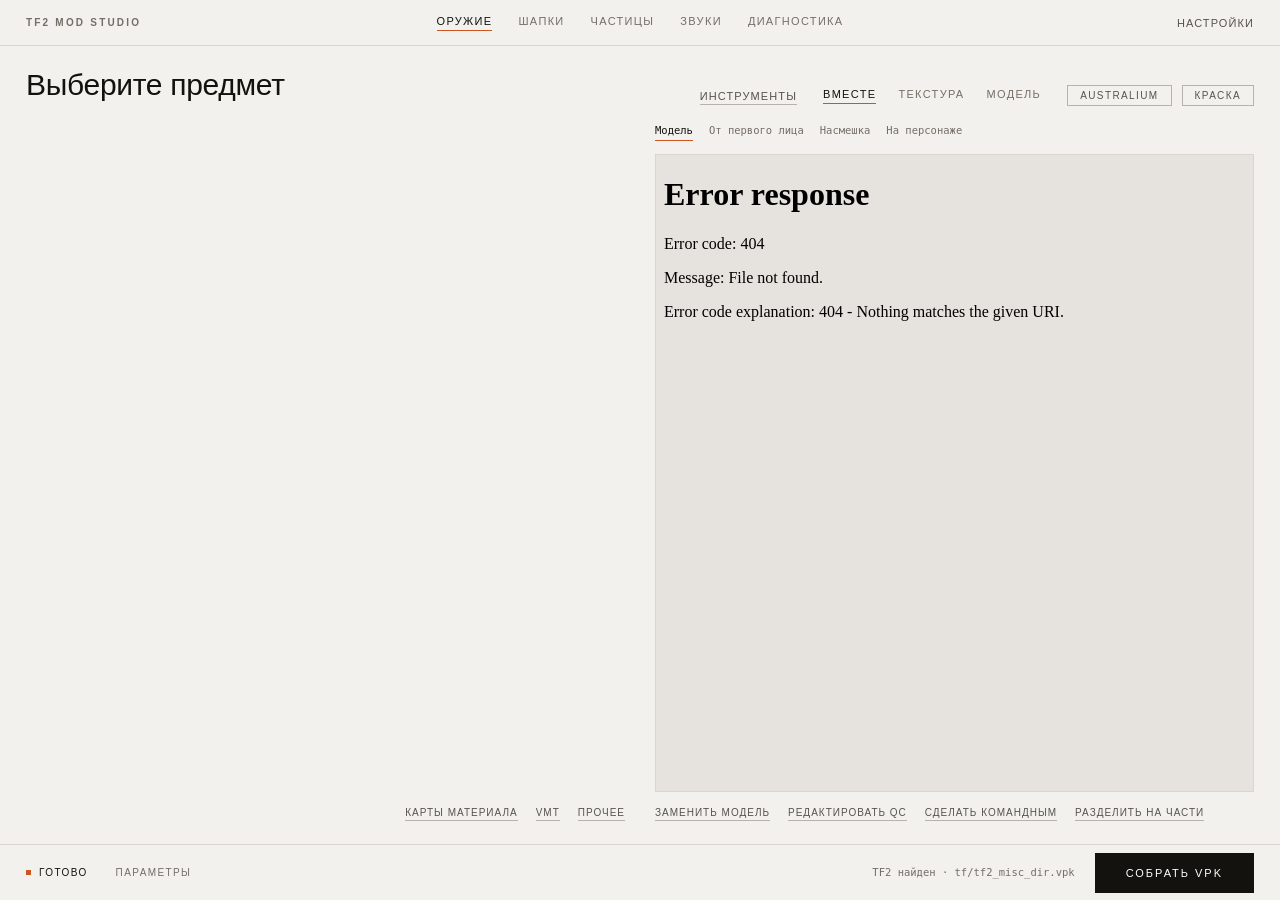
==== commit 0ffad626: "Update -Обновлена функция загрузки модов, теперь она более стабильная и принимает больше разновиднос" ====
--- a/frontend/mockup/index.html
+++ b/frontend/mockup/index.html
@@ -88,7 +88,7 @@
       <div class="menu__list" id="tools" hidden>
         <button class="menu__item" data-for="model" data-tool="model">Извлечь модель (SMD)</button>
         <button class="menu__item" data-for="model" data-tool="uv">Экспорт UV-шаблона (PNG)</button>
-        <button class="menu__item" data-for="model" data-tool="texture">Извлечь оригинальную текстуру</button>
+        <button class="menu__item" data-for="model" data-tool="texture">Экспортировать оригинальную текстуру</button>
         <button class="menu__item" data-for="model" data-tool="merge">Собрать несколько VPK в один</button>
         <!-- Работа с самим файлом эффекта. Справочник нужен, чтобы собрать
              набор параметров снаружи и вставить его кнопкой «Вставить» -->
@@ -171,12 +171,24 @@
     <div class="catalog__filters" id="f-source" hidden>
       <span class="label label--inline">Источник</span>
     </div>
+    <!-- Разделы необычных: косметика, насмешки, оружие… -->
+    <div class="catalog__filters" id="f-fxcat" hidden>
+      <span class="label label--inline">Раздел</span>
+    </div>
 
     <!-- Фильтр категорий косметики: те же три, что в панели шапок приложения.
          Значение хранится в общем конфиге, поэтому окно и веб показывают
          одинаковый список -->
     <div class="catalog__filters" id="f-hat" hidden>
       <span class="label label--inline">Скрыть</span>
+    </div>
+
+    <!-- Шапки игры или библиотека модов: мод-шапка открывается на этой
+         странице, и искать её в разделе оружия незачем -->
+    <div class="catalog__filters" id="f-hatsrc" hidden>
+      <span class="label label--inline">Показать</span>
+      <button class="underlined is-active" data-src="">Шапки игры</button>
+      <button class="underlined" data-src="mods">Моды и работы</button>
     </div>
 
     <!-- Сколько нашлось. У косметики список из 1822 позиций, и без числа
@@ -394,13 +406,14 @@
                    части то красил, то открывал выбор файла, и понять, что
                    сейчас будет, было неоткуда -->
               <button class="ptools__btn" type="button" data-tool="image"
-                      title="Положить картинку на часть" aria-label="Картинка">
+                      title="Картинка на часть (I)" aria-label="Картинка">
                 <svg viewBox="0 0 16 16" aria-hidden="true">
-                  <path d="M3 1.8 3 13.2 6.1 10.3 8.1 14 9.9 13.1 8 9.5 12.2 9.3Z"/>
+                  <path d="M2.5 3.5h11v9h-11z"/><path d="M2.5 11 6 7.5l3 3 2-2 2.5 2.5"/>
+                  <circle cx="10.5" cy="6" r="1"/>
                 </svg>
               </button>
               <button class="ptools__btn" type="button" data-tool="brush"
-                      title="Красить части выбранным цветом" aria-label="Кисть">
+                      title="Кисть: красить части цветом (B)" aria-label="Кисть">
                 <!-- Ручка, обойма и пучок щетины: черта с треугольником
                      читается пером или иглой. Только контуром: этот же
                      рисунок стоит значком у курсора, а там заливки нет -->
@@ -415,24 +428,18 @@
                    выключателя у одного режима расходятся, и один из них молча
                    проигрывает -->
               <button class="ptools__btn" type="button" data-tool="cut"
-                      title="Щёлкать по кускам модели, чтобы дробить их мельче"
+                      title="Ножницы: дробить куски мельче (C)"
                       aria-label="Нарезка">
                 <svg viewBox="0 0 16 16" aria-hidden="true">
                   <circle cx="4" cy="12" r="1.8"/><circle cx="12" cy="12" r="1.8"/>
                   <path d="M4.9 10.6 11 2.5"/><path d="M11.1 10.6 5 2.5"/>
                 </svg>
               </button>
-              <button class="ptools__btn" type="button" data-tool="edge"
-                      title="Обвести края покрашенных частей" aria-label="Окантовка">
-                <svg viewBox="0 0 16 16" aria-hidden="true">
-                  <path d="M2.5 2.5h11v11h-11z"/><path d="M5.5 5.5h5v5h-5z"/>
-                </svg>
-              </button>
               <!-- Свой материал части: в игре это отдельный материал модели со
                    своим VMT. Значок - шар с бликом, как образец материала в
                    редакторах -->
               <button class="ptools__btn" type="button" data-tool="material"
-                      title="Отдать части в свой материал: свой VMT, карты и флаги"
+                      title="Материал: свой VMT, карты и флаги для частей (M)"
                       aria-label="Материал">
                 <svg viewBox="0 0 16 16" aria-hidden="true">
                   <circle cx="8" cy="8" r="5.5"/>
@@ -453,22 +460,17 @@
                 <i class="ptools__fg" id="parts-swatch-fg"></i>
               </button>
 
+
               <span class="ptools__sep"></span>
 
-              <button class="ptools__btn" type="button" id="parts-random"
-                      title="Случайно" aria-label="Случайно">
+              <!-- Действия над всей работой - в меню: нажимают их редко, и
+                   снятие всей покраски не должно стоять вплотную к кисти -->
+              <button class="ptools__btn" type="button" id="parts-more" aria-haspopup="menu"
+                      title="Ещё" aria-label="Ещё">
                 <svg viewBox="0 0 16 16" aria-hidden="true">
-                  <path d="M2.5 2.5h11v11h-11z"/>
-                  <circle class="ptools__pip" cx="5.5" cy="5.5" r=".9"/>
-                  <circle class="ptools__pip" cx="8" cy="8" r=".9"/>
-                  <circle class="ptools__pip" cx="10.5" cy="10.5" r=".9"/>
-                </svg>
-              </button>
-              <button class="ptools__btn" type="button" id="parts-clear"
-                      title="Убрать всё" aria-label="Убрать всё">
-                <svg viewBox="0 0 16 16" aria-hidden="true">
-                  <path d="M6.5 13.5 2.5 9.5 9 3l4 4z"/>
-                  <path d="M13.5 13.5H6.5"/><path d="M5.75 6.25 9.75 10.25"/>
+                  <circle class="ptools__pip" cx="3.5" cy="8" r="1"/>
+                  <circle class="ptools__pip" cx="8" cy="8" r="1"/>
+                  <circle class="ptools__pip" cx="12.5" cy="8" r="1"/>
                 </svg>
               </button>
               <button class="ptools__btn" type="button" id="parts-done"
@@ -477,6 +479,13 @@
                   <path d="M3 8.5 6.5 12 13 4"/>
                 </svg>
               </button>
+            </div>
+            <div class="pbar__menu" id="parts-menu" role="menu" hidden>
+              <button type="button" role="menuitem" id="parts-undo">Отменить<span class="mono">Ctrl+Z</span></button>
+              <button type="button" role="menuitem" id="parts-redo">Вернуть<span class="mono">Ctrl+Y</span></button>
+              <span class="pbar__menusep" aria-hidden="true"></span>
+              <button type="button" role="menuitem" id="parts-random">Случайные цвета</button>
+              <button type="button" role="menuitem" class="pbar__danger" id="parts-clear">Снять всю покраску</button>
             </div>
           </div>
 
@@ -509,6 +518,20 @@
               <label class="check">
                 <input type="checkbox" id="part-exact" checked><span>Точный цвет</span>
               </label>
+              <!-- Окантовка едет вместе с мазком (paintSpec), поэтому она здесь,
+                   а не отдельным значком: щёлкать ею по модели нечего -->
+              <div class="parts__edge">
+                <div class="parts__edgerow">
+                  <button class="textbtn textbtn--sm" type="button" id="parts-edge"
+                          title="Обвести края покрашенных частей">Окантовка</button>
+                  <input class="parts__color" type="color" id="part-edge-color"
+                         value="#141210" title="Цвет окантовки" hidden>
+                </div>
+                <label class="parts__strength" id="part-edge-box" hidden>
+                  Толщина
+                  <input type="range" id="part-edge-width" min="1" max="30" value="6">
+                </label>
+              </div>
             </div>
 
             <!-- Нарезка -->
@@ -560,18 +583,6 @@
                      title="Разрезать все куски по островам развёртки разом">
                 Нарезать по островам
                 <input type="range" id="part-detail" min="0" max="100" value="0">
-              </label>
-            </div>
-
-            <!-- Окантовка -->
-            <div class="parts__group" data-group="edge" hidden>
-              <button class="textbtn textbtn--sm" id="parts-edge"
-                      title="Обвести края покрашенных частей">Обводить</button>
-              <input class="parts__color" type="color" id="part-edge-color"
-                     value="#141210" title="Цвет окантовки" hidden>
-              <label class="parts__strength" id="part-edge-box" hidden>
-                Толщина
-                <input type="range" id="part-edge-width" min="1" max="30" value="6">
               </label>
             </div>
 
@@ -1161,6 +1172,25 @@
   </form>
 </dialog>
 
+<!-- Объединение модов в один VPK (merge-dialog.js строит список) -->
+<dialog class="ask mergepick" id="mergedlg">
+  <form method="dialog" class="ask__body">
+    <p class="label ask__title">Собрать несколько модов в один</p>
+    <p class="ask__text">Отметьте моды из папки экспорта. Если два мода меняют одно и то же, останется версия того, что выше в списке. Порядок меняется стрелками.</p>
+    <div class="mergepick__list" role="list"></div>
+    <div class="mergepick__conflicts" aria-live="polite"></div>
+    <label class="mergepick__name">
+      <span class="label">Имя файла</span>
+      <input class="ask__input mergepick__file" type="text" value="merged_mod.vpk" spellcheck="false">
+    </label>
+    <div class="ask__acts">
+      <span class="mergepick__count"></span>
+      <button class="textbtn ask__cancel" type="button">Отмена</button>
+      <button class="btn--primary ask__ok" type="button">Объединить</button>
+    </div>
+  </form>
+</dialog>
+
 <!-- Карты материала
      Не диалог ради диалога: карту нельзя завести редактором VMT - приложение
      само генерит VTF с нужным под тип карты форматом и дописывает путь
@@ -1216,130 +1246,147 @@
 </dialog>
 
 <dialog class="ask place" id="placedlg">
-  <!-- Окно устроено как редактор: слева слои, в середине холст, справа
-       свойства выбранного слоя. Панели разделены волосяными линиями, как и
-       всё остальное в приложении, ни одна не «плавает» по пустому месту -->
+  <!-- Две зоны: холст забирает всё место, справа одна колонка - слои сверху,
+       посадка выбранного под ними. Как в Figma и Photoshop: третья колонка
+       отнимала ширину у холста ради полей, которые нужны редко -->
   <div class="place__frame">
     <header class="place__head">
-      <p class="label ask__title">Посадка картинки</p>
-      <span class="mono dlg__mat" id="place-part"></span>
+      <p class="label ask__title">Картинки на части</p>
+      <span class="mono place__chip" id="place-part"></span>
+      <!-- Переключатели окна, а не настройки предмета: значками, чтобы не
+           занимать строку под холстом -->
+      <span class="label label--inline place__showlabel">Показ</span>
+      <div class="place__show">
+        <button class="ptools__btn is-active" type="button" id="place-zoom" aria-pressed="true"
+                title="Приблизить к части" aria-label="Приблизить к части">
+          <svg viewBox="0 0 16 16" aria-hidden="true"><circle cx="7" cy="7" r="4.5"/><path d="M10.5 10.5 14 14M5 7h4M7 5v4"/></svg>
+        </button>
+        <button class="ptools__btn" type="button" id="place-bare" aria-pressed="false"
+                title="Без игровой текстуры" aria-label="Без игровой текстуры">
+          <svg viewBox="0 0 16 16" aria-hidden="true"><path d="M2 2h12v12H2z"/><path d="M2 14 14 2"/></svg>
+        </button>
+        <button class="ptools__btn" type="button" id="place-mesh" aria-pressed="false"
+                title="Сетка треугольников вместо контура" aria-label="Сетка треугольников">
+          <svg viewBox="0 0 16 16" aria-hidden="true"><path d="M2 2h12v12H2zM2 14 14 2M2 8l6-6M8 14l6-6"/></svg>
+        </button>
+      </div>
     </header>
 
     <div class="place__panes">
-      <!-- Слои - стопкой, как лежат: верхняя строка поверх. Отсюда же
-           добавляют, заменяют и убирают, второй дороги к слоям нет -->
-      <aside class="place__layers" id="place-layers" hidden>
+      <!-- Холст показывает НАСТОЯЩУЮ развёртку части (треугольники, по
+           которым маскирует склейка), а не рамку. Файл можно бросить прямо на
+           него - ляжет новым слоем -->
+      <section class="place__stage" id="place-stage">
+        <!-- То, что мышью делается жестом, который надо знать: поворот на
+             прямой угол, отражение, возврат в центр -->
+        <div class="place__tools">
+          <button class="ptools__btn" type="button" id="place-rotl"
+                  title="Повернуть на -90°" aria-label="Повернуть на -90°">
+            <svg viewBox="0 0 16 16" aria-hidden="true"><path d="M3 6a5 5 0 1 1 1 5.5"/><path d="M3 2.5V6h3.5"/></svg>
+          </button>
+          <button class="ptools__btn" type="button" id="place-rotr"
+                  title="Повернуть на 90°" aria-label="Повернуть на 90°">
+            <svg viewBox="0 0 16 16" aria-hidden="true"><path d="M13 6a5 5 0 1 0-1 5.5"/><path d="M13 2.5V6H9.5"/></svg>
+          </button>
+          <span class="place__toolsep" aria-hidden="true"></span>
+          <button class="ptools__btn" type="button" id="place-flipx"
+                  title="Отразить по горизонтали" aria-label="Отразить по горизонтали">
+            <svg viewBox="0 0 16 16" aria-hidden="true"><path d="M8 2v12M6 4 2 8l4 4zM10 4l4 4-4 4z"/></svg>
+          </button>
+          <button class="ptools__btn" type="button" id="place-flipy"
+                  title="Отразить по вертикали" aria-label="Отразить по вертикали">
+            <svg viewBox="0 0 16 16" aria-hidden="true"><path d="M2 8h12M4 6l4-4 4 4zM4 10l4 4 4-4z"/></svg>
+          </button>
+          <span class="place__toolsep" aria-hidden="true"></span>
+          <button class="ptools__btn" type="button" id="place-center"
+                  title="По центру части" aria-label="По центру части">
+            <svg viewBox="0 0 16 16" aria-hidden="true"><path d="M2 8h3M11 8h3M8 2v3M8 11v3"/><circle cx="8" cy="8" r="2"/></svg>
+          </button>
+          <button class="ptools__btn" type="button" id="place-reset"
+                  title="Сбросить посадку: целиком, без поворота и сдвига" aria-label="Сбросить посадку">
+            <svg viewBox="0 0 16 16" aria-hidden="true"><path d="M3.5 3.5a6 6 0 1 1-1.4 5.5"/><path d="M2 2.5v3.5h3.5"/></svg>
+          </button>
+        </div>
+        <canvas class="place__canvas" id="place-canvas" width="512" height="512"
+                tabindex="0"></canvas>
+        <div class="place__hint">
+          <span class="mono place__zoomk" id="place-zoomk"></span>
+          <span>Колесо - ближе, Ctrl+колесо - размер, стрелки - поворот</span>
+        </div>
+        <div class="place__dropzone" aria-hidden="true">Отпустите - ляжет новым слоем</div>
+      </section>
+
+      <aside class="place__side">
+        <!-- Слои - стопкой, как лежат: верхняя строка поверх. Действия над
+             слоем - на его строке, а не общим рядом под списком -->
         <div class="place__panehead">
           <p class="label">Слои</p>
           <span class="mono place__count" id="place-count"></span>
-        </div>
-        <p class="place__order">Верхний лежит поверх остальных. Тяни строку, чтобы переставить</p>
+          <!-- Копия переносит картинку С РАЗМЕРОМ на текстуре: вставленная на
+               другую деталь выходит того же размера, а не «того же масштаба» -->
+          <button class="ptools__btn" type="button" id="place-paste" disabled
+                  title="Вставить скопированную поверх (Ctrl+V)" aria-label="Вставить скопированную">
+            <svg viewBox="0 0 16 16" aria-hidden="true"><path d="M4 3h8v11H4z"/><path d="M6 2h4v2H6z"/></svg>
+          </button>
+          <button class="ptools__btn" type="button" id="place-add"
+                  title="Ещё одна картинка поверх" aria-label="Добавить картинку">
+            <svg viewBox="0 0 16 16" aria-hidden="true"><path d="M8 3v10M3 8h10"/></svg>
+          </button>
+        </div>
         <div class="place__list" id="place-list"></div>
-        <button class="place__add" type="button" id="place-add"
-                title="Ещё одна картинка поверх">+ Добавить</button>
-        <!-- Копия переносит картинку С РАЗМЕРОМ на текстуре: вставленная на
-             другую деталь выходит того же размера, а не «того же масштаба» -->
-        <div class="place__layeracts">
-          <button class="textbtn textbtn--sm" type="button" id="place-copy"
-                  title="Скопировать картинку с посадкой (Ctrl+C)">Копировать</button>
-          <button class="textbtn textbtn--sm" type="button" id="place-paste" disabled
-                  title="Вставить скопированную картинку поверх (Ctrl+V)">Вставить</button>
-        </div>
-        <div class="place__layeracts">
-          <button class="textbtn textbtn--sm" type="button" id="place-replace"
-                  title="Другой файл на место этой картинки, посадка останется">Заменить…</button>
-          <button class="textbtn textbtn--sm" type="button" id="place-drop"
-                  title="Снять эту картинку с части">Убрать</button>
-        </div>
-      </aside>
-
-      <!-- Холст показывает НАСТОЯЩУЮ развёртку части (треугольники, по
-           которым маскирует склейка), а не рамку. Под ним - что показывать:
-           это переключатели окна, а не настройки предмета -->
-      <section class="place__stage">
-        <div class="place__box">
-          <canvas class="place__canvas" id="place-canvas" width="512" height="512"
-                  tabindex="0"></canvas>
-        </div>
-        <!-- Галки, а не кнопки: это независимые «да/нет», и ряд кнопок, где
-             одна залита, а две обведены, читался как выбор одного из трёх -->
-        <div class="place__view">
-          <span class="label label--inline">Показ</span>
-          <label class="check place__toggle"
-                 title="Приблизить холст к куску: класть картинку, глядя на всю текстуру, - целиться в спичку с другого конца комнаты">
-            <input type="checkbox" id="place-zoom" checked><span>Приблизить</span>
-          </label>
-          <label class="check place__toggle"
-                 title="Спрятать игровую текстуру: на пёстрой не видно границ своей картинки">
-            <input type="checkbox" id="place-bare"><span>Без игровой</span>
-          </label>
-          <label class="check place__toggle"
-                 title="Показать сетку треугольников детали вместо её контура - на мелкой детали видно, куда именно ляжет картинка">
-            <input type="checkbox" id="place-mesh"><span>Сетка</span>
-          </label>
-          <span class="place__keys">Тяни мышью · размер - за квадратики, за край дальше противоположного - отражение · поворот - за маркер или стрелками · колесо - ближе</span>
-        </div>
-      </section>
-
-      <!-- Свойства посадки - числами, как в любом редакторе: то же, что
-           делает мышь на холсте, только точно -->
-      <aside class="place__props">
+
         <div class="place__prop">
           <p class="label">Вписать</p>
-          <div class="seg">
-            <button type="button" data-fit="contain" title="Целиком в место части, с сохранением пропорций">Целиком</button>
-            <button type="button" data-fit="cover" title="Заполнить место части, края уйдут под маску">Заполнить</button>
-            <button type="button" data-fit="stretch" title="Растянуть по месту части, пропорции не сохраняются">Растянуть</button>
-          </div>
-        </div>
-        <div class="place__prop">
-          <p class="label">Размер, %</p>
+          <div class="seg place__fit">
+            <button type="button" data-fit="contain" title="Целиком в место части, с сохранением пропорций">
+              <svg viewBox="0 0 18 14" aria-hidden="true"><path d="M1 1h16v12H1z"/><path d="M5 3h8v8H5z" stroke-dasharray="2 1.5"/></svg>Целиком</button>
+            <button type="button" data-fit="cover" title="Заполнить место части, края уйдут под маску">
+              <svg viewBox="0 0 18 14" aria-hidden="true"><path d="M3 3h12v8H3z"/><path d="M0 0h18v14H0z" stroke-dasharray="2 1.5"/></svg>Заполнить</button>
+            <button type="button" data-fit="stretch" title="Растянуть по месту части, пропорции не сохраняются">
+              <svg viewBox="0 0 18 14" aria-hidden="true"><path d="M1 1h16v12H1z"/><path d="M5 7h8M5 7l2-2M5 7l2 2M13 7l-2-2M13 7l-2 2"/></svg>Растянуть</button>
+          </div>
+        </div>
+
+        <!-- Числа - для точного значения; мышью на холсте то же самое, поэтому
+             по умолчанию свёрнуты и колонку не занимают -->
+        <details class="place__precise">
+          <summary class="label">Точные значения</summary>
           <div class="place__fields">
             <label class="place__field">
-              <span>Ширина</span>
+              <span>Ширина, %</span>
               <input class="input input--num" id="place-w" type="number"
                      min="-2000" max="2000" step="5" value="100"
                      title="Минус - отражение по ширине">
             </label>
             <label class="place__field">
-              <span>Высота</span>
+              <span>Высота, %</span>
               <input class="input input--num" id="place-h" type="number"
                      min="-2000" max="2000" step="5" value="100"
                      title="Минус - отражение по высоте">
             </label>
-          </div>
-        </div>
-        <div class="place__prop">
-          <p class="label">Поворот, °</p>
-          <div class="place__fields">
             <label class="place__field">
-              <span>Угол</span>
+              <span>Угол, °</span>
               <input class="input input--num" id="place-a" type="number"
                      min="-360" max="720" step="15" value="0">
             </label>
-          </div>
-        </div>
-        <div class="place__prop">
-          <p class="label">Сдвиг, % места</p>
-          <div class="place__fields">
+            <span></span>
             <label class="place__field">
-              <span>Вправо</span>
+              <span>Вправо, %</span>
               <input class="input input--num" id="place-x" type="number"
                      min="-500" max="500" step="5" value="0">
             </label>
             <label class="place__field">
-              <span>Вниз</span>
+              <span>Вниз, %</span>
               <input class="input input--num" id="place-y" type="number"
                      min="-500" max="500" step="5" value="0">
             </label>
           </div>
-        </div>
-        <button class="textbtn textbtn--sm place__reset" type="button" id="place-reset"
-                title="Вернуть посадку к исходной: целиком, без поворота и сдвига">Сбросить посадку</button>
+        </details>
       </aside>
     </div>
 
     <footer class="place__foot">
+      <span class="place__status">В текстуру ляжет по «Готово»</span>
       <button class="textbtn" type="button" id="place-cancel">Отмена</button>
       <button class="btn--primary" type="button" id="place-ok">Готово</button>
     </footer>
@@ -1416,6 +1463,7 @@
       <button class="underlined" type="button" role="tab">Кастомизация</button>
       <button class="underlined" type="button" role="tab">Работа и сборка</button>
       <button class="underlined" type="button" role="tab">Обслуживание</button>
+      <button class="underlined" type="button" role="tab">О программе</button>
     </div>
 
     <!-- Секции по смыслу, а не по виду контрола: галочки интерфейса, сборки и
@@ -1463,7 +1511,7 @@
         <span class="field__note" id="cfg-bypass-tip"></span>
       </div>
       <div class="field">
-        <label class="field__label" for="cfg-format">Формат извлечения</label>
+        <label class="field__label" for="cfg-format">Формат экспорта текстур</label>
         <div class="select"><select id="cfg-format"></select></div>
       </div>
     </div>
@@ -1556,18 +1604,12 @@
         <button class="textbtn" id="cfg-drafts" type="button">Удалить черновики…</button>
         <span class="mono" id="cfg-drafts-size"></span>
       </div>
-      <!-- Версия и обновление: сюда заходят посмотреть, а не сохранить -->
-      <div class="cfg__maint">
-        <button class="textbtn" id="cfg-update" type="button">Проверить обновления</button>
-        <span class="mono" id="cfg-version"></span>
-      </div>
       <!-- Главный тур идёт сам только при первом старте, а вернуться к нему
            хочется, например, показывая приложение другому человеку -->
       <div class="cfg__maint">
         <button class="textbtn" id="cfg-tour" type="button">Пройти обучение заново</button>
       </div>
     </div>
-    <p class="field__note cfg__update-note" id="cfg-update-note" hidden></p>
     <!-- Отладка - к обслуживанию: обычному человеку эти галочки не нужны, и
          среди настроек интерфейса они только мешали -->
     <div class="cfg__checks">
@@ -1575,13 +1617,47 @@
       <label class="check"><input type="checkbox" id="cfg-debug"><span>Отладочный режим</span></label>
     </div>
     </section>
+
+    <!-- Адреса ссылок приходят из links.json на GitHub (app_links.py): ссылка
+         обмена Steam меняется, а выпущенные версии остаются -->
+    <section class="cfg__sec" role="tabpanel">
+    <div class="field">
+      <span class="field__label">Версия</span>
+      <div class="cfg__maint">
+        <span class="mono" id="cfg-version"></span>
+        <button class="textbtn" id="cfg-update" type="button">Проверить обновления</button>
+      </div>
+      <span class="field__note" id="cfg-update-note" hidden></span>
+    </div>
+    <div class="field">
+      <span class="field__label">Связаться с автором</span>
+      <!-- Ник рядом со ссылкой: без общего сервера Discord даёт только
+           добавить в друзья, а искать там будут по нику -->
+      <div class="cfg__maint">
+        <a class="textbtn cfg__link" id="cfg-discord" target="_blank" rel="noreferrer">Discord</a>
+        <span class="mono" id="cfg-discord-name"></span>
+        <button class="textbtn" id="cfg-discord-copy" type="button">Скопировать ник</button>
+      </div>
+      <div class="cfg__maint">
+        <a class="textbtn cfg__link" id="cfg-steam" target="_blank" rel="noreferrer">Профиль Steam</a>
+      </div>
+    </div>
+    <div class="field">
+      <span class="field__label">Нашли ошибку?</span>
+      <span class="field__note">Скопируйте сведения и пришлите автору вместе с тем, что делали и что пошло не так.</span>
+      <div class="cfg__maint">
+        <button class="textbtn" id="cfg-report" type="button">Скопировать сведения</button>
+        <button class="textbtn" id="cfg-logdir" type="button">Открыть журнал</button>
+        <a class="textbtn cfg__link" id="cfg-issues" target="_blank" rel="noreferrer">Написать на GitHub</a>
+      </div>
+    </div>
+    <div class="cfg__maint">
+      <a class="textbtn cfg__link" id="cfg-support" target="_blank" rel="noreferrer">Поддержать автора</a>
+    </div>
+    </section>
     </div>
 
     <div class="ask__acts">
-      <!-- Ссылка автора прижата влево: это не действие над настройками, и
-           спорить по весу с «Сохранить» ей незачем -->
-      <a class="textbtn cfg__support" id="cfg-support" href="#" target="_blank"
-         rel="noreferrer">Поддержать автора</a>
       <button class="textbtn" type="button" id="cfg-cancel">Отмена</button>
       <button class="btn--primary" type="button" id="cfg-save">Сохранить</button>
     </div>
--- a/frontend/mockup/base.css
+++ b/frontend/mockup/base.css
@@ -335,11 +335,22 @@
 .textbtn:active, .mattab:active { transform: translateY(1px); }
 .tag:active, .btn:active, .pick:active { transform: scale(.96); }
 
-/* Скроллбары под общий тон */
-* { scrollbar-width: thin; scrollbar-color: var(--hairline-strong) transparent; }
-::-webkit-scrollbar { width: 8px; height: 8px; }
-::-webkit-scrollbar-thumb { background: var(--hairline-strong); }
-::-webkit-scrollbar-track { background: transparent; }
+/* Скроллбары под общий тон: тонкая полоска без стрелок. В покое она бледная,
+   над прокручиваемым блоком - заметнее, под мышью - ещё ярче. Совсем не
+   прятать: длинная панель без полоски не говорит, что ниже есть ещё.
+   Стандартные scrollbar-width/scrollbar-color только там, где нет
+   ::-webkit-scrollbar: в Chromium (WebView2) они его перебивают, и окно
+   рисовало системную полосу со стрелками */
+@supports not selector(::-webkit-scrollbar) {
+  * { scrollbar-width: thin; scrollbar-color: var(--hairline-strong) transparent; }
+}
+::-webkit-scrollbar { width: 6px; height: 6px; }
+::-webkit-scrollbar-track,
+::-webkit-scrollbar-corner { background: transparent; }
+::-webkit-scrollbar-thumb { background: var(--hairline); }
+:hover::-webkit-scrollbar-thumb { background: var(--hairline-strong); }
+::-webkit-scrollbar-thumb:hover,
+::-webkit-scrollbar-thumb:active { background: var(--ink-mute); }
 
 /* Кому анимации мешают - всё происходит мгновенно */
 @media (prefers-reduced-motion: reduce) {
--- a/frontend/mockup/style-catalog.css
+++ b/frontend/mockup/style-catalog.css
@@ -28,6 +28,8 @@
   padding-bottom: 4px;
   border-bottom: 1px solid var(--hairline);
 }
+/* Фильтры шапок над библиотекой модов: к модам они не относятся */
+.catalog__filters.is-off { display: none; }
 
 .catalog__grid {
   flex: 1;
--- a/frontend/mockup/style-particles.css
+++ b/frontend/mockup/style-particles.css
@@ -6,19 +6,176 @@
  * (style.css первым), порядок менять нельзя.
  */
 
-/* Параметры эффекта
-   Список «подпись - поле», а не сетка колонок: у крутилок частиц одна
-   природа, и разносить их по столбцам нечем */
+/* Параметры эффекта */
 .params { overflow: auto; }
 .params__note { margin: 0; color: var(--ink-mute); font-size: 12px; }
-/* Плавающая панель разворачивается на всю ширину экрана - одна колонка
-   растянула бы подпись и поле по разным краям. Прибитая узкая, и та же
-   сетка сама сворачивается в столбец */
-.params__list {
+.params__list { display: flex; flex-direction: column; gap: 18px; }
+
+/* Простой режим: разделы, в разделе - карточки одной высоты. Широкая панель
+   добавляет колонки, а не тянет дорожки на полэкрана */
+.spg__head { margin: 0 0 10px; padding-bottom: 5px; border-bottom: 1px solid var(--hairline); }
+.spg__grid {
   display: grid;
-  grid-template-columns: repeat(auto-fill, minmax(250px, 1fr));
-  gap: 10px 34px;
-}
+  /* min(): уже 230 px колонка не растягивает панель вбок, а сжимается с ней */
+  grid-template-columns: repeat(auto-fill, minmax(min(230px, 100%), 1fr));
+  gap: 14px 30px;
+}
+.sp { display: flex; flex-direction: column; gap: 6px; min-width: 0; }
+/* Высота строки одна и без чисел: иначе у «Добавить» дорожка вставала выше
+   соседних */
+.sp__head {
+  display: flex;
+  align-items: center;
+  justify-content: space-between;
+  flex-wrap: wrap;
+  gap: 2px 8px;
+  min-height: 26px;
+}
+.sp__name {
+  min-width: 0;
+  max-width: 100%;
+  font-size: 12px;
+  color: var(--ink-soft);
+  overflow: hidden;
+  text-overflow: ellipsis;
+  white-space: nowrap;
+}
+/* Числа не помещаются рядом с подписью - переносятся под неё, к правому краю */
+.sp__vals { display: flex; align-items: center; gap: 3px; flex: none; margin-left: auto; }
+.sp__vals .input--num { width: 46px; }
+.sp__dash { color: var(--ink-mute); }
+.sp__none { font-size: 11px; color: var(--ink-mute); }
+.sp > .slider { width: 100%; min-width: 0; }
+.sp > .textbtn { align-self: flex-start; }
+/* Модуля нет: числа не выдумываем, вместо них «Добавить»; дорожка бледная */
+.sp.is-empty .input--num,
+.sp.is-empty .sp__dash,
+.sp.is-empty .sp__unit,
+.sp.is-dead .sp__unit { display: none; }
+.sp:not(.is-empty) .sp__add { display: none; }
+.sp.is-empty .sp__name,
+.sp.is-dead .sp__name { color: var(--ink-mute); }
+.sp.is-empty .slider,
+.sp.is-empty .dual,
+.sp.is-empty .colorfield,
+.sp.is-dead .slider,
+.sp.is-dead .dual { opacity: .4; }
+.sp.is-dead .input--num,
+.sp.is-dead .sp__dash { display: none; }
+
+/* Пояснение под подписью: включается кнопкой «Пояснения» */
+.sp__hint { margin: -2px 0 2px; font-size: 11px; line-height: 1.35; color: var(--ink-mute); }
+.sp__unit { margin-left: 2px; font-size: 11px; color: var(--ink-mute); }
+/* Отличается от игры: точка у подписи, «как в игре» - при наведении */
+.sp.is-changed .sp__name::before {
+  content: "";
+  display: inline-block;
+  width: 5px;
+  height: 5px;
+  margin-right: 6px;
+  vertical-align: 2px;
+  background: var(--accent);
+}
+.sp__reset { display: none; }
+.sp.is-changed:hover .sp__reset,
+.sp__reset:focus-visible { display: inline-block; }
+.spseg { display: inline-flex; flex-wrap: wrap; gap: 4px 12px; }
+
+/* Переключатель: квадратный, как ручки ползунков */
+.switch { position: relative; display: inline-block; width: 30px; height: 14px; cursor: pointer; }
+.switch input { position: absolute; inset: 0; opacity: 0; margin: 0; cursor: pointer; }
+.switch__knob {
+  position: absolute;
+  inset: 0;
+  border: 1px solid var(--hairline-strong);
+  transition: border-color var(--dur), background var(--dur);
+}
+.switch__knob::after {
+  content: "";
+  position: absolute;
+  top: 2px; left: 2px;
+  width: 8px; height: 8px;
+  background: var(--ink-mute);
+  transition: transform var(--dur), background var(--dur);
+}
+.switch input:checked + .switch__knob { border-color: var(--accent); }
+.switch input:checked + .switch__knob::after { transform: translateX(16px); background: var(--accent); }
+.switch input:focus-visible + .switch__knob { outline: 1px solid var(--ink); outline-offset: 2px; }
+.switch input:disabled + .switch__knob { opacity: .4; }
+
+/* Выбор из нескольких: все варианты на виду, выбранный подчёркнут */
+.spchoice { display: flex; flex-wrap: wrap; gap: 4px 12px; }
+.spchoice__b {
+  padding: 0 0 2px;
+  border: 0;
+  border-bottom: 1px solid transparent;
+  background: none;
+  color: var(--ink-mute);
+  font-size: 11px;
+  cursor: pointer;
+}
+.spchoice__b:hover { color: var(--ink); }
+.spchoice__b.is-active { color: var(--ink); border-bottom-color: var(--accent); }
+.sp.is-dead .spchoice { opacity: .4; }
+
+/* Строка над разделами: быстрые правки всего эффекта и вид панели */
+.spbar { display: flex; flex-direction: column; gap: 10px; padding-bottom: 12px;
+         border-bottom: 1px solid var(--hairline); }
+/* Три правки - строками «название · меньше · больше»: в узкой панели они
+   стоят столбиком, в широкой встают в ряд */
+.spbar__quick {
+  display: grid;
+  grid-template-columns: repeat(auto-fill, minmax(min(210px, 100%), 1fr));
+  gap: 8px 30px;
+}
+.spbar__quick > .label { grid-column: 1 / -1; }
+/* В узкой панели кнопки уходят строкой под название, а не за край */
+.spq { display: flex; flex-wrap: wrap; align-items: baseline; gap: 4px 12px; }
+.spq__name { flex: 1 1 auto; }
+.spq__name { font-size: 12px; color: var(--ink-soft); }
+.spbar__view { display: flex; flex-wrap: wrap; align-items: baseline; gap: 6px 14px; }
+.spbar__hints { margin-left: auto; }
+
+/* Заголовок раздела - кнопка: щелчок сворачивает раздел */
+.spg__head {
+  display: flex;
+  align-items: baseline;
+  gap: 10px;
+  width: 100%;
+  padding: 0 0 5px;
+  border: 0;
+  border-bottom: 1px solid var(--hairline);
+  background: none;
+  text-align: left;
+  cursor: pointer;
+}
+.spg__head::after { content: "-"; margin-left: auto; color: var(--ink-mute); }
+.spg.is-folded .spg__head::after { content: "+"; }
+.spg__head:hover { color: var(--ink); }
+.spg__mark { letter-spacing: .08em; color: var(--accent); white-space: nowrap; }
+.spg.is-folded .spg__grid { display: none; }
+
+/* Две ручки на одной дорожке: два ползунка друг на друге, ловят только
+   ручки, иначе верхний перехватывал бы щелчки по всей длине */
+.dual { position: relative; height: 18px; }
+.dual::before {
+  content: "";
+  position: absolute;
+  left: 0; right: 0; top: 50%;
+  height: 1px;
+  background: var(--hairline-strong);
+}
+.dual__fill { position: absolute; top: calc(50% - 1px); height: 3px; background: var(--ink-soft); }
+.dual .slider {
+  position: absolute;
+  inset: 0;
+  width: 100%;
+  pointer-events: none;
+}
+.dual .slider::-webkit-slider-runnable-track { background: transparent; }
+.dual .slider::-moz-range-track { background: transparent; }
+.dual .slider::-webkit-slider-thumb { pointer-events: auto; }
+.dual .slider::-moz-range-thumb { pointer-events: auto; }
 
 .params__row {
   display: grid;
@@ -34,16 +191,6 @@
   white-space: nowrap;
 }
 .params__in { display: flex; gap: 6px; align-items: center; }
-.pair { display: flex; align-items: center; gap: 8px; flex: 1; min-width: 0; }
-
-/* Колонка узкая: подпись, дорожка и поле в одну строку не встают - подпись
-   съедалась до «Час…». Кладём её строкой выше */
-.params__row { grid-template-columns: minmax(0, 1fr); gap: 3px; }
-.params__list { gap: 12px; }
-/* Диапазон - две пары «дорожка + поле», рядом они не помещаются, и поле
-   обрезалось до «0,0». Ставим их одну под другой */
-.params__in { flex-direction: column; align-items: stretch; }
-.params__in > .colorfield { align-self: flex-start; }
 /* А в экспертном дереве значение короткое и подпись рядом читается лучше */
 .expert .params__row {
   grid-template-columns: minmax(0, 1fr) auto;
@@ -113,6 +260,19 @@
 .slider::-moz-range-thumb {
   width: 9px; height: 9px; border: 0; border-radius: 0; background: var(--ink);
 }
+/* Закрашенный отрезок от нуля до ручки (util.js paintTrack). Дорожка
+   становится высотой с ручку: волосяная линия и полоса поверх неё рисуются
+   фоном, а края полосы считаются от центров крайних положений ручки */
+.slider--fill::-webkit-slider-runnable-track {
+  height: 9px;
+  background:
+    linear-gradient(var(--ink-soft), var(--ink-soft))
+      calc(4.5px + (100% - 9px) * var(--fill-from, 0)) 50% /
+      calc((100% - 9px) * (var(--fill-to, 0) - var(--fill-from, 0))) 3px no-repeat,
+    linear-gradient(var(--hairline-strong), var(--hairline-strong)) 0 50% / 100% 1px no-repeat;
+}
+.slider--fill::-webkit-slider-thumb { margin-top: 0; }
+.slider--fill:disabled::-webkit-slider-runnable-track { opacity: .5; }
 
 /* Переключатель «обычный / эксперт» - над списком, той же строкой */
 .params__modes { display: flex; gap: 16px; margin-bottom: 4px; }
@@ -253,6 +413,11 @@
 /* Длинное меню (готовые эффекты VMT) не должно уходить за край окна */
 .ctx { max-height: calc(100vh - 16px); overflow-y: auto; }
 .ctx__head { padding: 12px 14px 6px; color: var(--accent); }
+/* Пункт с подменю: стрелка у правого края, раскрытый подсвечен, пока
+   открыто его подменю */
+.ctx__more { display: flex; justify-content: space-between; gap: 16px; }
+.ctx__more::after { content: '›'; color: var(--ink-mute); }
+.ctx__more.is-open { color: var(--ink); background: var(--bg); }
 /* Пояснение под подписью пункта: мельче и тише, чтобы список читался по
    подписям, а пояснение - когда глаз на пункте */
 .ctx__hint {
@@ -280,6 +445,11 @@
   padding-left: calc(var(--depth, 0) * 14px);
   border-bottom: 1px solid var(--hairline);
 }
+
+/* Дети строки списка эффектов: обёртка без своей коробки, прячется целиком
+   вместе с внуками */
+.fx__kids { display: contents; }
+.fx__kids[hidden] { display: none; }
 
 .tree__twist {
   flex: none;
--- a/frontend/mockup/style-parts.css
+++ b/frontend/mockup/style-parts.css
@@ -102,6 +102,52 @@
   margin: 4px 2px;
   background: var(--hairline);
 }
+
+/* В низком кадре колонка прокручивается, а не уходит за края */
+/* z-index: меню «…» живёт в колонке и должно лечь поверх панели настроек */
+#partspaint .ptools__bar { max-height: calc(100% - 24px); z-index: 1; }
+#partspaint .ptools__body { min-height: 0; overflow-y: auto; scrollbar-width: none; }
+/* Меню «…»: слева от колонки, низом вровень с ней */
+.pbar__menu {
+  position: absolute;
+  right: calc(100% + 6px);
+  bottom: 0;
+  z-index: 5;
+  min-width: 190px;
+  padding: 4px 0;
+  display: flex;
+  flex-direction: column;
+  border: 1px solid var(--hairline-strong);
+  background: var(--overlay);
+}
+.pbar__menu[hidden] { display: none; }
+.pbar__menu button {
+  display: flex;
+  justify-content: space-between;
+  gap: 18px;
+  padding: 8px 12px;
+  border: 0;
+  background: none;
+  color: var(--ink);
+  font: inherit;
+  font-size: 12px;
+  text-align: left;
+  cursor: pointer;
+}
+.pbar__menu button:hover { background: var(--bg); }
+.pbar__menu .pbar__danger { color: var(--accent); }
+.pbar__menu .mono { color: var(--ink-mute); font-size: 11px; }
+.pbar__menusep { height: 1px; margin: 4px 0; background: var(--hairline); }
+/* Окантовка в настройках кисти: своим блоком под волосяной линией */
+.parts__edge {
+  align-self: stretch;
+  display: flex;
+  flex-direction: column;
+  gap: 8px;
+  padding-top: 10px;
+  border-top: 1px solid var(--hairline);
+}
+.parts__edgerow { display: flex; align-items: center; justify-content: space-between; gap: 8px; }
 
 /* Чем красят: два квадрата внахлёст, как в редакторах изображений. Второй
    виден только при переходе - иначе он обещал бы цвет, которым ничего не
@@ -341,9 +387,6 @@
   gap: 4px;
   overflow-y: auto;
 }
-/* Чип с двумя-тремя действиями не влезает в треть - он занимает две */
-.parts__grid .tag.part--wide { grid-column: span 2; }
-
 /* Номер вместо «Часть 7 · 3%»: доля развёртки уехала в подсказку. Двухстрочные
    чипы были втрое шире любого другого тега в приложении */
 .parts .tag {
@@ -382,11 +425,12 @@
   left: 0;
   top: 0;
   bottom: 0;
-  width: 4px;
+  width: 6px;
   background: var(--paint, var(--accent));
 }
-.parts__grid .tag.is-painted { padding-left: 9px; }
-.parts .tag.is-painted { border-color: var(--accent); color: var(--accent); }
+/* Покрашенную выдаёт её цвет слева, а не рамка: оранжевая рамка значит
+   «под курсором», и две части с ней не различить */
+.parts .tag.is-painted { color: var(--ink); }
 /* Отмечен для слияния. Инверсия, как у всего выбранного в этом интерфейсе, -
    и она не спорит с рамкой покраски: та про цвет, эта про выбор */
 .parts .tag.is-marked {
@@ -396,8 +440,25 @@
 }
 .parts .tag.is-hover { border-color: var(--ink); color: var(--ink); }
 .parts .tag--shared { border-style: dashed; }
-/* Крестик у покрашенной части виден всегда: искать его наведением - то же
-   самое, что прятать */
+/* Действия с частью - у правого края и только при наведении. Левая половина
+   остаётся для щелчка кистью: перекрашивая, в крестик не попасть */
+.part__acts {
+  position: absolute;
+  top: 0;
+  right: 0;
+  bottom: 0;
+  display: none;
+  align-items: center;
+  gap: 4px;
+  padding: 0 5px 0 2px;
+  background: var(--surface);
+}
+.part__acts > button { margin-left: 0; }
+.parts__grid .tag:hover .part__acts,
+.parts__grid .tag:focus-within .part__acts { display: flex; }
+/* Номер уступает кнопкам место, иначе они его закрывают */
+.parts__grid .tag:has(.part__acts):hover,
+.parts__grid .tag:has(.part__acts):focus-within { justify-content: flex-start; padding-left: 11px; }
 .parts__x {
   margin-left: 2px;
   border: none;
--- a/frontend/mockup/style-warpaint.css
+++ b/frontend/mockup/style-warpaint.css
@@ -86,6 +86,59 @@
 .classpick__tile:focus-visible { outline: 1px solid var(--ink); outline-offset: 2px; }
 .classpick__bar { display: flex; align-items: center; gap: 16px; }
 .classpick__count { margin-left: auto; font-size: 11px; color: var(--ink-mute); font-variant-numeric: tabular-nums; }
+
+/* Объединение модов: строки с отметкой и порядком, под ними - пересечения.
+   Отмеченная строка - акцентная полоса слева, как выбранный пункт списка */
+.ask.mergepick { width: min(620px, 94vw); }
+.mergepick__list {
+  display: flex;
+  flex-direction: column;
+  max-height: 42vh;
+  overflow: auto;
+  border-top: 1px solid var(--hairline);
+}
+.mergepick__row {
+  display: flex;
+  align-items: center;
+  gap: 6px;
+  border-bottom: 1px solid var(--hairline);
+  border-left: 2px solid transparent;
+  transition: border-color var(--dur), background var(--dur);
+}
+.mergepick__row.is-active { border-left-color: var(--accent); background: var(--bg); }
+.mergepick__pick {
+  display: grid;
+  grid-template-columns: 1fr auto;
+  gap: 2px 12px;
+  flex: 1;
+  min-width: 0;
+  padding: 8px 8px;
+  border: 0;
+  background: none;
+  color: var(--ink-soft);
+  text-align: left;
+  cursor: pointer;
+}
+.mergepick__row.is-active .mergepick__pick { color: var(--ink); }
+.mergepick__mod { font-size: 12px; overflow: hidden; text-overflow: ellipsis; white-space: nowrap; }
+.mergepick__meta { font-size: 11px; color: var(--ink-mute); }
+.mergepick__items {
+  grid-column: 1 / -1;
+  font-size: 11px;
+  color: var(--ink-mute);
+  overflow: hidden;
+  text-overflow: ellipsis;
+  white-space: nowrap;
+}
+.mergepick__move { padding: 0 6px; }
+.mergepick__move:disabled { opacity: .25; cursor: default; }
+.mergepick__conflicts { font-size: 12px; line-height: 1.5; color: var(--ink-soft); }
+.mergepick__conflicts.is-clear { color: var(--ink-mute); }
+.mergepick__warn { margin: 0 0 4px; color: var(--accent); }
+.mergepick__conflict { margin: 0; }
+.mergepick__conflict b { font-weight: 500; color: var(--ink); }
+.mergepick__name { display: flex; flex-direction: column; gap: 6px; }
+.mergepick__count { margin-right: auto; font-size: 11px; color: var(--ink-mute); font-variant-numeric: tabular-nums; }
 
 /* War Paint: панель на месте альбома. Модель справа остаётся на виду - на ней
    идёт живой предпросмотр, поэтому это не модальное окно */
--- a/frontend/mockup/style-settings.css
+++ b/frontend/mockup/style-settings.css
@@ -33,7 +33,9 @@
 /* Настройки
    Два столбца полей, дальше галочки и список исключений - тот же порядок,
    что в окне приложения */
-.cfg { width: min(720px, 94vw); }
+/* Ширина - под шесть вкладок в одну строку: на 720 «О программе» уезжала
+   второй строкой */
+.cfg { width: min(800px, 94vw); }
 .cfg__grid {
   display: grid;
   grid-template-columns: repeat(auto-fit, minmax(260px, 1fr));
@@ -46,7 +48,7 @@
 .cfg__tabs {
   display: flex;
   flex-wrap: wrap;
-  gap: 8px 24px;
+  gap: 8px 20px;
   border-bottom: 1px solid var(--hairline-strong);
 }
 .cfg__tabs .underlined { padding-bottom: 9px; margin-bottom: -1px; }
--- a/frontend/mockup/style-place.css
+++ b/frontend/mockup/style-place.css
@@ -77,60 +77,72 @@
 }
 .picker__hex:focus { outline: none; border-bottom-color: var(--accent); }
 
-/* Посадка картинки на часть
-   Окно-редактор из трёх панелей: слои · холст · свойства. Панели отделены
-   волосяными линиями и стоят от края до края окна, как столбцы таблицы, -
-   ничего не плавает в пустоте. Холст - единственная «масса»: всё остальное
-   подписи, поля-подчёркивания и линии, как и везде в приложении */
-.place { width: min(1060px, 96vw); }
+/* Картинки на части
+   Окно-редактор из двух зон: холст и одна колонка справа (слои, под ними
+   посадка выбранного). Холст - единственная «масса», забирает всю ширину;
+   остальное - подписи, поля-подчёркивания и волосяные линии, как везде */
+.place { width: min(1120px, 96vw); }
 .place__frame { display: flex; flex-direction: column; max-height: 92vh; }
 .place__head {
   display: flex;
-  align-items: baseline;
+  align-items: center;
   gap: 14px;
-  padding: 18px 22px 16px;
+  padding: 12px 18px 12px 22px;
   border-bottom: 1px solid var(--hairline);
 }
+.place__chip {
+  padding: 2px 7px;
+  border: 1px solid var(--hairline-strong);
+  color: var(--accent);
+  font-size: 11px;
+}
+.place__showlabel { margin-left: auto; color: var(--ink-mute); }
+.place__show { display: flex; gap: 2px; }
 .place__panes {
   display: grid;
-  grid-template-columns: 208px minmax(0, 1fr) 216px;
+  grid-template-columns: minmax(0, 1fr) 300px;
   min-height: 0;
+  flex: 1 1 auto;
 }
 .place__panes > * { min-width: 0; min-height: 0; }
-.place__layers, .place__props {
-  display: flex;
-  flex-direction: column;
-  gap: 14px;
-  padding: 18px 20px;
-  overflow: auto;
-}
-.place__layers { border-right: 1px solid var(--hairline); }
-.place__props  { border-left: 1px solid var(--hairline); }
 .place__foot {
   display: flex;
   align-items: center;
-  justify-content: flex-end;
   gap: 18px;
-  padding: 14px 22px;
+  padding: 12px 22px;
   border-top: 1px solid var(--hairline);
 }
-
-/* Холст в своей панели: по центру, с воздухом, рамка на самом холсте, чтобы
-   не оставалось пустых полей внутри коробки. Фон у панели тот же, что у окна:
-   тёмная подложка читалась чёрной рамкой вокруг холста */
+.place__status { margin-right: auto; font-size: 11px; color: var(--ink-mute); }
+
+/* Холст на подложке вьювера, панель инструментов висит над ним */
 .place__stage {
-  display: flex;
-  flex-direction: column;
-  gap: 14px;
-  padding: 18px 20px;
-}
-.place__box { display: flex; justify-content: center; align-items: flex-start; flex: 1 1 auto; min-height: 0; }
+  position: relative;
+  display: flex;
+  justify-content: center;
+  align-items: center;
+  padding: 58px 20px 44px;
+  background: var(--viewport);
+}
+.place__tools {
+  position: absolute;
+  top: 12px;
+  left: 50%;
+  transform: translateX(-50%);
+  z-index: 2;
+  display: flex;
+  align-items: center;
+  gap: 2px;
+  padding: 3px;
+  border: 1px solid var(--hairline-strong);
+  background: var(--overlay);
+}
+.place__toolsep { width: 1px; height: 18px; margin: 0 4px; background: var(--hairline-strong); }
 .place__canvas {
   display: block;
   width: auto;
   height: auto;
   max-width: 100%;
-  max-height: min(58vh, 540px);
+  max-height: min(62vh, 600px);
   border: 1px solid var(--hairline-strong);
   background: var(--viewport);
   cursor: grab;
@@ -141,28 +153,62 @@
    лишней линией поверх картинки, поэтому только по клавиатуре */
 .place__canvas:focus { outline: none; }
 .place__canvas:focus-visible { outline: 1px solid var(--accent); outline-offset: 2px; }
-.place__view { display: flex; align-items: center; flex-wrap: wrap; gap: 8px 18px; }
-.place__toggle { flex: none; font-size: 11px; white-space: nowrap; }
-.place__keys {
-  margin-left: auto;
-  font-size: 10.5px;
-  line-height: 1.4;
+.place__hint {
+  position: absolute;
+  left: 14px;
+  right: 14px;
+  bottom: 12px;
+  display: flex;
+  align-items: center;
+  gap: 10px;
+  font-size: 11px;
   color: var(--ink-mute);
-  text-align: right;
-}
-
-/* Слои */
-.place__panehead { display: flex; align-items: baseline; justify-content: space-between; gap: 10px; }
-.place__count { font-size: 10px; }
-.place__order { margin: -6px 0 0; font-size: 11px; line-height: 1.45; color: var(--ink-mute); }
+}
+.place__zoomk {
+  padding: 2px 7px;
+  border: 1px solid var(--hairline-strong);
+  background: var(--surface);
+  color: var(--ink-soft);
+  font-size: 11px;
+}
+/* Файл над холстом: вся зона обводится и говорит, что будет */
+.place__dropzone {
+  position: absolute;
+  inset: 8px;
+  z-index: 3;
+  display: none;
+  place-items: center;
+  border: 1px dashed var(--accent);
+  background: color-mix(in srgb, var(--viewport) 82%, transparent);
+  color: var(--ink);
+  font-size: 11px;
+  letter-spacing: .14em;
+  text-transform: uppercase;
+  pointer-events: none;
+}
+.place__stage.is-drop .place__dropzone { display: grid; }
+
+/* Правая колонка: слои, вписывание, точные значения */
+.place__side {
+  display: flex;
+  flex-direction: column;
+  gap: 16px;
+  padding: 16px;
+  overflow: auto;
+  border-left: 1px solid var(--hairline);
+}
+.place__panehead { display: flex; align-items: center; gap: 8px; }
+.place__count { margin-right: auto; font-size: 11px; color: var(--ink-mute); }
+.place__panehead .ptools__btn:disabled { opacity: .35; cursor: default; background: none; }
+
 /* Строки - стопкой, как лежат картинки: верхняя поверх. Отступ и
    отрицательное поле - чтобы тень поднятой строки не резалась прокруткой */
 .place__list {
   display: flex;
   flex-direction: column;
-  gap: 6px;
+  gap: 4px;
   overflow: auto;
-  max-height: min(44vh, 400px);
+  max-height: min(40vh, 360px);
   padding: 3px;
   margin: -3px;
 }
@@ -170,17 +216,12 @@
   position: relative;
   display: flex;
   align-items: center;
-  gap: 10px;
-  padding: 7px 9px 7px 7px;
   border: 1px solid var(--hairline);
   background: var(--surface);
   color: var(--ink-soft);
-  font: inherit;
-  text-align: left;
-  min-width: 0;
-  cursor: grab;
   touch-action: none;
   user-select: none;
+  cursor: grab;
   transition: border-color var(--dur), color var(--dur), box-shadow var(--dur);
 }
 .place__layer:hover { border-color: var(--hairline-strong); color: var(--ink); }
@@ -188,6 +229,21 @@
   border-color: var(--accent);
   color: var(--ink);
   box-shadow: inset 2px 0 0 var(--accent);
+}
+/* Выбор слоя - настоящая кнопка на всю строку, кроме действий справа */
+.place__pick {
+  flex: 1 1 auto;
+  display: flex;
+  align-items: center;
+  gap: 10px;
+  min-width: 0;
+  padding: 7px 8px 7px 7px;
+  border: 0;
+  background: none;
+  color: inherit;
+  font: inherit;
+  text-align: left;
+  cursor: inherit;
 }
 /* Захват - точки слева: подсказка, что строку можно тащить */
 .place__grip {
@@ -206,8 +262,8 @@
   flex: none;
   display: grid;
   place-items: center;
-  width: 40px;
-  height: 40px;
+  width: 38px;
+  height: 38px;
   border: 1px solid var(--hairline);
   background: repeating-conic-gradient(var(--viewport) 0 25%, var(--surface) 0 50%)
               0 0 / 10px 10px;
@@ -222,7 +278,11 @@
   white-space: nowrap;
   min-width: 0;
 }
-.place__pos { font-size: 9.5px; letter-spacing: .1em; text-transform: uppercase; color: var(--ink-mute); }
+.place__pos { display: flex; gap: 6px; font-size: 9.5px; letter-spacing: .1em; text-transform: uppercase; color: var(--ink-mute); }
+.place__pos span + span::before { content: "·"; margin-right: 6px; }
+.place__rowacts { flex: none; display: flex; padding-right: 4px; }
+.place__rowacts .ptools__btn { width: 26px; height: 26px; }
+.place__rowacts .ptools__btn svg { width: 15px; height: 15px; }
 /* Перетаскивание: поднятая строка едет за курсором без задержки, соседи
    уступают место плавно, отпущенная доезжает до своей щели */
 .place__list.is-sorting .place__layer:not(.is-dragging) { transition: transform var(--dur); }
@@ -234,26 +294,15 @@
   transition: none;
 }
 .place__layer.is-settling { transition: transform var(--dur); }
-.place__add {
-  align-self: stretch;
-  padding: 9px;
-  border: 1px dashed var(--hairline-strong);
-  background: none;
-  color: var(--ink-soft);
-  font: inherit;
-  font-size: 10px;
-  letter-spacing: .14em;
-  text-transform: uppercase;
-  cursor: pointer;
-  transition: border-color var(--dur), color var(--dur);
-}
-.place__add:hover { border-color: var(--accent); color: var(--accent); }
-.place__layeracts { display: flex; gap: 16px; flex-wrap: wrap; }
-
-/* Свойства */
-.place__prop { display: flex; flex-direction: column; gap: 9px; }
-.place__prop + .place__prop { padding-top: 14px; border-top: 1px solid var(--hairline); }
-/* Сегментный переключатель: три кнопки одной полосой, общие рамки */
+
+.place__prop {
+  display: flex;
+  flex-direction: column;
+  gap: 10px;
+  padding-top: 16px;
+  border-top: 1px solid var(--hairline);
+}
+/* Сегментный переключатель: кнопки одной полосой, общие рамки */
 .seg { display: flex; }
 .seg button {
   flex: 1 1 0;
@@ -279,7 +328,41 @@
   border-color: var(--ink);
   color: var(--chosen-ink);
 }
-.place__fields { display: grid; grid-template-columns: 1fr 1fr; gap: 12px; }
+/* Вписывание - со схемой на кнопке: слово одно, а что станет с картинкой,
+   видно сразу */
+.place__fit button {
+  display: flex;
+  flex-direction: column;
+  align-items: center;
+  gap: 6px;
+  padding: 9px 2px 7px;
+  letter-spacing: .06em;
+}
+.place__fit svg { width: 20px; height: 15px; fill: none; stroke: currentColor; stroke-width: 1.2; overflow: visible; }
+
+.place__precise { padding-top: 12px; border-top: 1px solid var(--hairline); }
+.place__precise summary {
+  display: flex;
+  align-items: center;
+  gap: 8px;
+  cursor: pointer;
+  list-style: none;
+  color: var(--ink-mute);
+}
+.place__precise summary::-webkit-details-marker { display: none; }
+.place__precise summary::after {
+  content: "";
+  width: 6px;
+  height: 6px;
+  margin-left: auto;
+  border-right: 1px solid currentColor;
+  border-bottom: 1px solid currentColor;
+  transform: rotate(-45deg);
+  transition: transform var(--dur);
+}
+.place__precise[open] summary::after { transform: rotate(45deg); }
+.place__precise summary:hover { color: var(--ink); }
+.place__fields { display: grid; grid-template-columns: 1fr 1fr; gap: 12px 14px; margin-top: 12px; }
 .place__field { display: flex; flex-direction: column; gap: 2px; min-width: 0; }
 .place__field span {
   font-size: 9.5px;
@@ -294,7 +377,6 @@
   font-size: 12px;
   text-align: left;
 }
-.place__reset { align-self: flex-start; margin-top: auto; }
 
 /* Счётчик найденного под фильтрами каталога */
 .catalog__count {
--- a/frontend/mockup/style-overlays.css
+++ b/frontend/mockup/style-overlays.css
@@ -62,12 +62,10 @@
 }
 .cfg__maint .textbtn { flex: none; }
 
-/* Ссылка автора - тем же голосом, что остальные текстовые кнопки, и прижата
-   к левому краю ряда действий: браузерная синева тут чужая */
-.cfg__support {
-  margin-right: auto;
-  text-decoration: none;
-}
+/* Ссылки автора - тем же голосом, что остальные текстовые кнопки: браузерная
+   синева тут чужая */
+.cfg__link { text-decoration: none; }
+.cfg__link:not([href]) { display: none; }
 
 /* Свой список вместо нативного попапа <select> (dropdown.js)
    Нативный настраивается ровно на цвет пунктов: ни рамки, ни отступа, ни
--- a/frontend/mockup/style-sheen.css
+++ b/frontend/mockup/style-sheen.css
@@ -58,10 +58,13 @@
   min-height: 30px;
 }
 .sheenb__lbl { font-size: 12.5px; color: var(--ink-soft); }
-.sheenb__rowctl { display: flex; align-items: center; gap: 10px; min-width: 0; }
+/* Не помещается - уходит строкой ниже то, что справа (размер маски, пауза),
+   а не кнопки переключателя */
+.sheenb__rowctl { display: flex; flex-wrap: wrap; align-items: center; gap: 4px 10px; min-width: 0; }
 .sheenb__rowctl .slider { flex: 1; min-width: 60px; }
 .sheenb__num { width: 58px; flex: none; }
-.sheenb__val { min-width: 64px; text-align: right; font-size: 11px; color: var(--ink-soft); }
+.sheenb__val { min-width: 64px; margin-left: auto; text-align: right; white-space: nowrap;
+  font-size: 11px; color: var(--ink-soft); }
 .sheenb__dash, .sheenb__unit { color: var(--ink-mute); font-size: 12px; }
 
 /* Превью */
@@ -200,7 +203,12 @@
 .sheenb__secsum { font-size: 11px; font-weight: 400; color: var(--ink-mute); }
 .sheenb__secbody { display: none; flex-direction: column; gap: 8px; padding: 2px 12px 14px 30px; }
 .sheenb__sec.is-open .sheenb__secbody { display: flex; }
-.sheenb__seg { flex-wrap: wrap; }
+/* Кнопки переключателя - по ширине своего текста: поровну поделённая ширина
+   выпускала «ВЫРЕЗАТЬ» и «ВЫСОКОЕ» за рамку кнопки */
+.sheenb .seg { flex: 0 1 auto; min-width: 0; flex-wrap: wrap; row-gap: 4px; }
+.sheenb .seg + .sheenb__val { flex: 1 0 auto; }
+.sheenb .seg button { flex: 0 0 auto; padding: 6px 10px; }
+.sheenb .sheenb__streak button { flex: 0 0 28px; padding: 6px 0; }
 .sheenb__thumb { width: 76px; height: 46px; object-fit: contain; background: #000; }
 .sheenb__thumb[hidden] { display: none; }
 .sheenb__colour { display: flex; flex-direction: column; gap: 8px; }
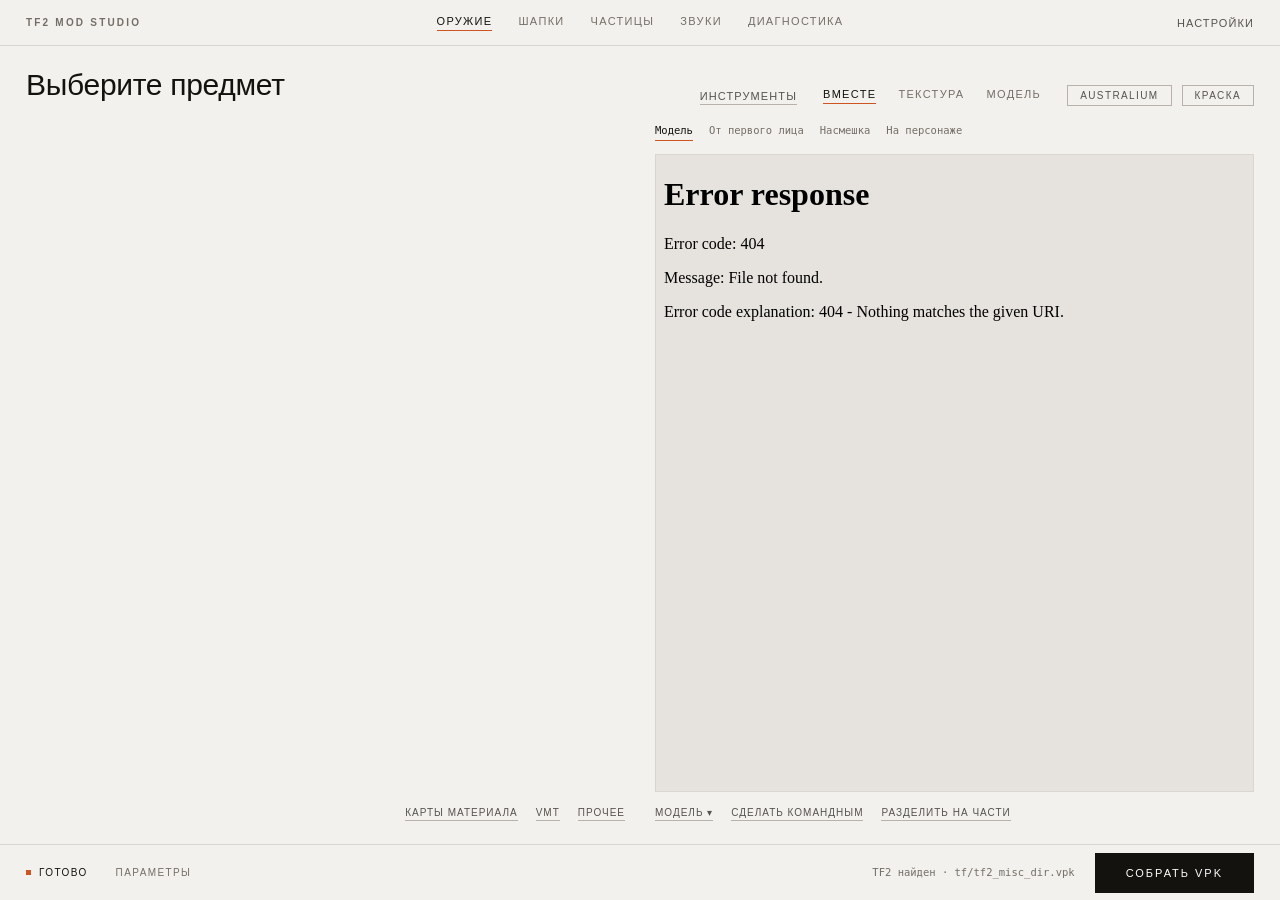
==== commit 5c6c9eef: "Update -Обновлена панель War Paint: миниатюры, недавние, сравнение «до и после», детали можно не кра" ====
--- a/frontend/mockup/index.html
+++ b/frontend/mockup/index.html
@@ -16,6 +16,7 @@
 <link rel="stylesheet" href="style-catalog.css">
 <link rel="stylesheet" href="style-particles.css">
 <link rel="stylesheet" href="style-parts.css">
+<link rel="stylesheet" href="style-viewport.css">
 <link rel="stylesheet" href="style-warpaint.css">
 <link rel="stylesheet" href="style-dock.css">
 <link rel="stylesheet" href="style-vmt.css">
@@ -139,61 +140,75 @@
     </div>
 
     <!-- Всё ниже приходит из src/app/api.py: категории, классы, типы и сами
-         предметы. Разметка только описывает места -->
-    <div class="field catalog__cat">
-      <label class="field__label" for="cat" id="catlabel">Категория</label>
-      <div class="select"><select id="cat"></select></div>
-    </div>
-
-    <div class="catalog__filters" id="f-class" hidden>
-      <span class="label label--inline">Класс</span>
-    </div>
-
-    <div class="catalog__filters" id="f-type" hidden>
-      <span class="label label--inline">Тип</span>
-    </div>
-
-    <!-- Куда надевается косметика: голова, лицо, тело… Список приходит из
-         Python вместе с предметами - только группы, что есть под запросом -->
-    <div class="catalog__filters" id="f-region" hidden>
-      <span class="label label--inline">Куда</span>
-    </div>
-
-    <!-- Коллекция игры (кейсы с 2015 года). Их почти сорок - в ряд кнопок не
-         влезают, поэтому выпадающий список, числа под текущим запросом -->
-    <div class="catalog__filters" id="f-collection" hidden>
-      <label class="label label--inline" for="collection">Коллекция</label>
-      <div class="select"><select id="collection"></select></div>
-    </div>
-
-    <!-- Чем вызывается эффект: оружие, постройки, игрок, анюжуалы… Список
-         приходит из Python вместе с эффектами - только те виды, что есть -->
-    <div class="catalog__filters" id="f-source" hidden>
-      <span class="label label--inline">Источник</span>
-    </div>
-    <!-- Разделы необычных: косметика, насмешки, оружие… -->
-    <div class="catalog__filters" id="f-fxcat" hidden>
-      <span class="label label--inline">Раздел</span>
-    </div>
-
-    <!-- Фильтр категорий косметики: те же три, что в панели шапок приложения.
-         Значение хранится в общем конфиге, поэтому окно и веб показывают
-         одинаковый список -->
-    <div class="catalog__filters" id="f-hat" hidden>
-      <span class="label label--inline">Скрыть</span>
-    </div>
-
-    <!-- Шапки игры или библиотека модов: мод-шапка открывается на этой
-         странице, и искать её в разделе оружия незачем -->
-    <div class="catalog__filters" id="f-hatsrc" hidden>
-      <span class="label label--inline">Показать</span>
-      <button class="underlined is-active" data-src="">Шапки игры</button>
-      <button class="underlined" data-src="mods">Моды и работы</button>
-    </div>
-
-    <!-- Сколько нашлось. У косметики список из 1822 позиций, и без числа
-         непонятно, сузил фильтр выборку или нет -->
-    <p class="catalog__count mono" id="cat-count" hidden></p>
+         предметы. Разметка только описывает места.
+         Вкладки - что это за вещь (категория оружия, куда надевается шапка,
+         чем вызывается эффект). Ниже фильтры - для кого и какая: текст с
+         выпадающим списком (catalog-fold.js), справа сколько нашлось -->
+    <nav class="catalog__tabs" id="ctabs">
+      <div class="catalog__filters" id="f-cat" hidden>
+        <span class="label label--inline">Категория</span>
+        <div class="catalog__opts"></div>
+      </div>
+      <!-- Куда надевается косметика: голова, лицо, тело… Список приходит из
+           Python вместе с предметами - только группы, что есть под запросом -->
+      <div class="catalog__filters" id="f-region" hidden>
+        <span class="label label--inline">Куда</span>
+        <div class="catalog__opts"></div>
+      </div>
+      <!-- Чем вызывается эффект: оружие, постройки, игрок, анюжуалы… Список
+           приходит из Python вместе с эффектами - только те виды, что есть -->
+      <div class="catalog__filters" id="f-source" hidden>
+        <span class="label label--inline">Источник</span>
+        <div class="catalog__opts"></div>
+      </div>
+    </nav>
+
+    <div class="catalog__fbox" id="fbox">
+      <!-- У частиц - файл PCF: «все эффекты игры» или один файл. Как и
+           коллекция, select скрыт и только хранит значение, а показан тот же
+           список, что у остальных фильтров: у родного ширина раскрытого
+           списка шла от ширины поля и резала названия -->
+      <div class="field catalog__filters catalog__cat" hidden>
+        <label class="field__label" for="cat" id="catlabel">Файл</label>
+        <div class="select"><select id="cat"></select></div>
+        <div class="catalog__opts"></div>
+      </div>
+
+      <div class="catalog__filters" id="f-class" hidden>
+        <span class="label label--inline">Класс</span>
+        <div class="catalog__opts"></div>
+      </div>
+
+      <div class="catalog__filters" id="f-type" hidden>
+        <span class="label label--inline">Тип</span>
+        <div class="catalog__opts"></div>
+      </div>
+
+      <!-- Коллекция игры (кейсы с 2015 года), числа под текущим запросом -->
+      <div class="catalog__filters" id="f-collection" hidden>
+        <label class="label label--inline" for="collection">Коллекция</label>
+        <div class="select"><select id="collection"></select></div>
+        <div class="catalog__opts"></div>
+      </div>
+
+      <!-- Разделы необычных: косметика, насмешки, оружие… -->
+      <div class="catalog__filters" id="f-fxcat" hidden>
+        <span class="label label--inline">Раздел</span>
+        <div class="catalog__opts"></div>
+      </div>
+
+      <!-- Фильтр категорий косметики: те же три, что в панели шапок приложения.
+           Значение хранится в общем конфиге, поэтому окно и веб показывают
+           одинаковый список -->
+      <div class="catalog__filters" id="f-hat" hidden>
+        <span class="label label--inline">Скрыть</span>
+        <div class="catalog__opts"></div>
+      </div>
+
+      <!-- Сколько нашлось. У косметики список из 1822 позиций, и без числа
+           непонятно, сузил фильтр выборку или нет -->
+      <p class="catalog__count mono" id="cat-count" hidden></p>
+    </div>
 
     <p class="catalog__empty" id="cat-note" hidden></p>
 
@@ -223,35 +238,40 @@
         <input class="input wpanel__search" type="search" placeholder="Поиск раскраски">
         <div class="wpanel__list" role="listbox" aria-label="Раскраски"></div>
         <div class="wpanel__controls">
+          <div class="wpanel__look">
           <div class="wpanel__field">
-            <span class="label label--inline">Износ</span>
+            <span class="label label--inline wpanel__key">Износ</span>
+            <div class="wpanel__wears" role="radiogroup" aria-label="Износ"></div>
             <span class="wpanel__wearname"></span>
           </div>
-          <div class="wpanel__wears" role="radiogroup" aria-label="Износ"></div>
           <div class="wpanel__field">
-            <span class="label label--inline">Сид</span>
+            <span class="label label--inline wpanel__key">Сид</span>
             <input class="input input--tiny wpanel__seed" inputmode="numeric" value="0"
-                   title="От сида зависит, как узор ляжет на оружие: поворот, сдвиг, где износ">
-            <button class="textbtn textbtn--sm wpanel__dice" type="button">Случайный</button>
+                   title="От сида зависит, как узор ляжет на оружие: поворот, сдвиг, где износ. Колесо или стрелки - соседний сид">
+            <button class="ptools__btn wpanel__dice" type="button"
+                    title="Случайный сид" aria-label="Случайный сид">
+              <svg viewBox="0 0 16 16" aria-hidden="true">
+                <rect x="2.5" y="2.5" width="11" height="11" rx="2"/>
+                <circle class="ptools__pip" cx="5.6" cy="5.6" r="1"/><circle class="ptools__pip" cx="8" cy="8" r="1"/><circle class="ptools__pip" cx="10.4" cy="10.4" r="1"/>
+              </svg>
+            </button>
+          </div>
           </div>
           <div class="wpanel__field wpanel__parts" hidden>
-            <span class="label label--inline">Детали</span>
+            <span class="label label--inline wpanel__key">Детали</span>
             <button class="textbtn textbtn--sm wpanel__shuffle" type="button"
-                    title="Раздать узоры деталям по-другому">Перемешать детали</button>
+                    title="Раздать узоры деталям по-другому">Перемешать</button>
             <button class="textbtn textbtn--sm wpanel__tune" type="button"
-                    title="Выбрать узор для каждой детали самому">Настроить по деталям</button>
+                    title="Выбрать узор для каждой детали самому">Настроить</button>
           </div>
           <!-- У каждого материала своя развёртка: узор собирается под каждый
-               отмеченный. Плитки строит warpaint.js: миниатюра - текстура
+               отмеченный. Чипы строит warpaint.js: миниатюра - текстура
                материала, у отмеченного - его предпросмотр War Paint -->
-          <div class="wpanel__mats" hidden>
-            <div class="wpanel__field">
-              <span class="label label--inline">Материалы</span>
-              <span class="wpanel__matcount"></span>
-            </div>
+          <div class="wpanel__field wpanel__mats" hidden>
+            <span class="label label--inline wpanel__key">Материалы</span>
             <div class="wpanel__matlist" role="group" aria-label="Материалы"></div>
-            <p class="wpanel__matnote" hidden>В игре War Paint на эти материалы не ложится: узор на них разложен по деталям, как в универсальном режиме.</p>
-          </div>
+          </div>
+          <p class="wpanel__matnote" hidden>В игре War Paint на эти материалы не ложится: узор на них разложен по деталям, как в универсальном режиме.</p>
           <p class="wpanel__status" aria-live="polite"></p>
         </div>
         </div>
@@ -264,25 +284,59 @@
                     title="Вернуться к выбору раскраски (Esc)">К раскраскам</button>
             <span class="wlay__kit"></span>
           </div>
+          <!-- Чьи детали раскладываются: у каждого материала своя развёртка
+               и своя раскладка. Чипы строит warpaint-layout.js -->
+          <div class="wpanel__field wpanel__mats wlay__mats" hidden>
+            <span class="label label--inline wpanel__key">Материал</span>
+            <div class="wpanel__matlist" role="radiogroup" aria-label="Материал"></div>
+          </div>
           <p class="wlay__hint"></p>
           <div class="wlay__layers" role="radiogroup" aria-label="Узоры"></div>
           <div class="wlay__tools">
-            <button class="textbtn textbtn--sm wlay__tidy" type="button"
-                    title="Детали меньше двух процентов развёртки - под основу">Мелкие - в основу</button>
-            <button class="textbtn textbtn--sm wlay__mix" type="button"
-                    title="Раздать узоры случайно: крупные детали получат разные">Перемешать</button>
-            <button class="textbtn textbtn--sm wlay__undo" type="button" disabled
-                    title="Отменить последнее изменение раскладки (Ctrl+Z)">Отменить</button>
-            <button class="textbtn textbtn--sm wlay__reset" type="button" disabled
-                    title="Вернуть раскладку, какую сделал автомат">Сбросить</button>
-            <button class="textbtn textbtn--sm wlay__cut" type="button" hidden
-                    title="Детали крупные? Разрежьте их в «Частях модели» - здесь появятся новые">Разрезать деталь</button>
+            <button class="ptools__btn wlay__tidy" type="button"
+                    title="Мелкие - в основу: детали меньше двух процентов развёртки" aria-label="Мелкие - в основу">
+              <svg viewBox="0 0 16 16" aria-hidden="true">
+                <rect x="2.5" y="2.5" width="7" height="7"/><rect x="11" y="11" width="2.5" height="2.5"/>
+                <path d="M11 11 7 7M7 9.5V7h2.5"/>
+              </svg>
+            </button>
+            <button class="ptools__btn wlay__mix" type="button"
+                    title="Перемешать: крупные детали получат разные узоры" aria-label="Перемешать">
+              <svg viewBox="0 0 16 16" aria-hidden="true">
+                <path d="M2 4.5h2c3.5 0 4.5 7 8 7h2M2 11.5h2c3.5 0 4.5-7 8-7h2"/><path d="M12.5 2.5l2 2-2 2M12.5 9.5l2 2-2 2"/>
+              </svg>
+            </button>
+            <button class="ptools__btn wlay__undo" type="button" disabled
+                    title="Отменить (Ctrl+Z)" aria-label="Отменить">
+              <svg viewBox="0 0 16 16" aria-hidden="true">
+                <path d="M5.5 3.5 2.5 6.5l3 3"/><path d="M2.5 6.5H10a3.5 3.5 0 0 1 0 7H7"/>
+              </svg>
+            </button>
+            <button class="ptools__btn wlay__reset" type="button" disabled
+                    title="Сбросить: раскладка, какую сделал автомат" aria-label="Сбросить">
+              <svg viewBox="0 0 16 16" aria-hidden="true">
+                <path d="M3 8a5 5 0 1 0 1.5-3.5"/><path d="M4.5 1.5v3h3"/>
+              </svg>
+            </button>
+            <button class="ptools__btn wlay__cut" type="button" hidden
+                    title="Разрезать деталь в «Частях модели» - здесь появятся новые" aria-label="Разрезать деталь">
+              <svg viewBox="0 0 16 16" aria-hidden="true">
+                <circle cx="4.5" cy="11.5" r="2"/><circle cx="11.5" cy="11.5" r="2"/><path d="M6 10 12.5 2.5M10 10 3.5 2.5"/>
+              </svg>
+            </button>
           </div>
           <div class="wlay__units" role="listbox" aria-multiselectable="true" aria-label="Детали"></div>
           <p class="wlay__status" aria-live="polite"></p>
         </div>
         </div>
         <div class="ask__acts">
+          <!-- Удерживать: на модели то, что было до War Paint -->
+          <button class="ptools__btn wpanel__peek" type="button" hidden
+                  title="Удерживайте, чтобы увидеть модель без War Paint" aria-label="Без War Paint">
+            <svg viewBox="0 0 16 16" aria-hidden="true">
+              <circle cx="8" cy="8" r="5.5"/><path class="ptools__pip" d="M8 2.5a5.5 5.5 0 0 0 0 11z"/>
+            </svg>
+          </button>
           <button class="textbtn wpanel__cancel" type="button">Отмена</button>
           <button class="btn--primary wpanel__apply" type="button" disabled>Нанести</button>
         </div>
@@ -332,7 +386,7 @@
            был побочным действием смены раскладки, насмешку нельзя было
            выключить вовсе
 
-           Ряда нет, когда выбирать не из чего: у скайбокса, спрея и тела
+           Ряда нет, когда выбирать не из чего: у скайбокса и тела
            класса сцены не бывает, и переключатель обещал бы выбор, которого
            нет (правило в style.css, чтобы держаться за data-cond, а не за
            второй список режимов). На «Текстуре» ряд уходит вместе с этой
@@ -356,6 +410,36 @@
              приложении. Адрес ставится при первом входе в раздел: грузить
              второй three.js ради неоткрытой вкладки незачем -->
         <iframe class="viewport__frame" id="particles" title="Частицы" hidden></iframe>
+        <!-- Кадр эффекта: в углу - что видно (точки, фон), снизу по центру -
+             пульт проигрывания, как у видео. Было строкой из восьми слов под
+             кадром вперемешку с отменой правок, которая ушла к параметрам.
+             Только в разделе частиц (style-particles.css) -->
+        <div class="vdock vcorner pdock">
+          <button class="ptools__btn vcorner__btn" type="button" id="pcpbtn" aria-pressed="false"
+                  title="Контрольные точки: откуда эффект растёт и куда движется" aria-label="Точки">
+            <svg viewBox="0 0 16 16" aria-hidden="true"><circle cx="8" cy="8" r="4.5"/><path d="M8 1.5v3M8 11.5v3M1.5 8h3M11.5 8h3"/></svg>
+          </button>
+          <button class="ptools__btn vcorner__btn" type="button" id="pbg"
+                  title="Тёмный, серый или светлый фон кадра: полупрозрачные слои эффекта видны только на светлом" aria-label="Фон">
+            <svg viewBox="0 0 16 16" aria-hidden="true"><circle cx="8" cy="8" r="5.5"/><path class="ptools__pip" d="M8 2.5a5.5 5.5 0 0 1 0 11z"/></svg>
+          </button>
+        </div>
+        <div class="vdock pdock pdock--pult" id="ppult">
+          <button class="ptools__btn" type="button" id="prestart" title="Заново (R)" aria-label="Заново">
+            <svg viewBox="0 0 16 16" aria-hidden="true"><path d="M3 8a5 5 0 1 0 1.5-3.5"/><path d="M3 2.5v3h3"/></svg>
+          </button>
+          <!-- Тот же круг с перетекающим треугольником, что у плеера звуков -->
+          <button class="player__play is-playing" type="button" id="ppause"
+                  title="Пауза (пробел)" aria-label="Пауза"></button>
+          <button class="ptools__btn is-active" type="button" id="ploop" aria-pressed="true"
+                  title="Повтор: эффект начинается заново, когда закончится" aria-label="Повтор">
+            <svg viewBox="0 0 16 16" aria-hidden="true"><path d="M2.5 7V6a2 2 0 0 1 2-2h8"/><path d="m10.5 2 2 2-2 2"/><path d="M13.5 9v1a2 2 0 0 1-2 2h-8"/><path d="m5.5 14-2-2 2-2"/></svg>
+          </button>
+          <!-- Замедление: крит длится полсекунды, и без него в кадре не
+               разобрать, что и когда происходит -->
+          <button class="pdock__speed mono" type="button" id="pspeed"
+                  title="Скорость времени (S)">100%</button>
+        </div>
         <!-- Пустой кадр подписывает вьювер под своим кубиком, здесь - стадии
              работы -->
         <span class="viewport__hint" id="stagehint" hidden></span>
@@ -372,6 +456,77 @@
             <path d="M45 40 30 48 15 40"/><path d="M15 40V22"/>
             <path d="M15 22 30 30 45 22"/><path d="M30 30v18"/>
           </svg>
+        </div>
+        <!-- Что показано в кадре, кнопками в самом кадре: под ним ряды копились
+             до семи строк. Сверху справа - что видно (версия с гирляндой),
+             слева - чем подгоняют в 3D, снизу - анимация от первого лица -->
+        <!-- Праздничная версия: гирлянда, которую игра вешает на ЭТО оружие
+             (праздничный предмет или фестивайзер). Кнопки по ответу Python:
+             у каждого оружия свой набор -->
+        <!-- Правый верхний угол: версия и инспектор (inspect.js: наведение -
+             материал под курсором, щелчок - его карточка в альбоме). Инспектор
+             нужен всегда, пока есть модель, - в колонке подгонки он висел один
+             посреди края -->
+        <!-- Одной панелью: высота общая, и рядом не стоят две рамки разного
+             размера. Разделитель - только когда видны обе половины -->
+        <div class="vdock vcorner">
+          <!-- Модельные стили шапки: у каждого своя геометрия. Список приходит
+               из каталога вместе с предметом -->
+          <div class="vcorner__group" id="hatstyles" hidden title="Стиль шапки"></div>
+          <!-- Стили оружия (skin_info) приходят от воркера: у каждой модели
+               свой набор. Пусто до события -->
+          <div class="vcorner__group" id="skinbar" data-cond="styles" hidden title="Стиль"></div>
+          <!-- Состояния модели ($bodygroup): целая и разбитая бутылка, кабер до
+               и после взрыва. Игра переключает их сама, здесь - только
+               посмотреть. Группы строит applyView по ответу Python -->
+          <div class="vcorner__group" id="bodybar" hidden
+               title="Состояние модели: игра переключает его сама, здесь можно посмотреть каждое"></div>
+          <div class="vcorner__group" id="festivebar" hidden
+               title="Гирлянда, которую игра вешает на это оружие. Её правки уходят в мод отдельной моделью и не задевают другие оружия"></div>
+          <!-- Лупа, а не пипетка: пипетка в режиме частей берёт цвет -->
+          <button class="ptools__btn vcorner__btn" type="button" id="inspectbtn" hidden
+                  title="Инспектор материалов: наведите на модель, щелчок откроет карточку"
+                  aria-label="Инспектор материалов">
+            <svg viewBox="0 0 16 16" aria-hidden="true">
+              <circle cx="6.8" cy="6.8" r="4.3"/><path d="M10 10l4 4"/>
+            </svg>
+          </button>
+        </div>
+        <!-- Подгонка в 3D: своей модели по призраку оригинала и гирлянды под
+             свою модель. Включённая открывает палитру справа (fitpanel) -->
+        <div class="vdock vdock--tools" id="vtools">
+          <button class="ptools__btn" type="button" id="fitbtn" hidden
+                  title="Подогнать модель: размер, поворот и положение по призраку оригинала"
+                  aria-label="Подогнать модель">
+            <svg viewBox="0 0 16 16" aria-hidden="true">
+              <path d="M8 2.5 13 5v6l-5 2.5L3 11V5z"/><path d="M3 5l5 2.5L13 5M8 7.5v6"/>
+            </svg>
+          </button>
+          <button class="ptools__btn" type="button" id="decorfit" hidden
+                  title="Подогнать гирлянду под свою модель (G/R/S)"
+                  aria-label="Подогнать гирлянду">
+            <svg viewBox="0 0 16 16" aria-hidden="true">
+              <path d="M1.5 4.5c3.5 3.5 9.5 3.5 13 0"/>
+              <path d="M5 7.2v1.3M8 7.9v1.3M11 7.2v1.3"/>
+              <circle cx="5" cy="10" r="1.3"/><circle cx="8" cy="10.7" r="1.3"/><circle cx="11" cy="10" r="1.3"/>
+            </svg>
+            <!-- На своей модели гирлянда висит как на стоковой, пока её не
+                 подогнали: так её и повесит игра, огоньки мимо -->
+            <span class="vtools__dot" id="decorfit-dot" hidden></span>
+          </button>
+        </div>
+        <!-- Анимации от первого лица. Список приходит от воркера, кнопки -
+             группами (fp-groups.js): перезарядка и осмотр играются цепочкой -->
+        <div class="vdock vdock--bottom" id="fpbar" hidden></div>
+        <!-- «На персонаже» и насмешка: слот оружия (от него и стойка, и что в
+             руках - кнопки по классу) и класс. Классов до девяти, кнопками
+             они растянули бы полосу на весь кадр - поэтому один выбор списком -->
+        <div class="vdock vdock--bottom vscene" id="scenebar">
+          <div class="vcorner__group" id="wearbar" hidden></div>
+          <span class="vdock__sep" aria-hidden="true"></span>
+          <div class="vcorner__group" id="tauntbar" hidden>
+            <button class="tag" type="button" id="classpick" title="Класс"></button>
+          </div>
         </div>
         <!-- Части модели
              Инструменты стоят ПОВЕРХ кадра, у правого края и по центру, как
@@ -685,9 +840,9 @@
                 </svg>
               </button>
               <!-- Гнуть - только у гирлянды: провод и лампочки тянутся мышью,
-                   колесо меняет радиус захвата -->
+                   колесо приближает, как везде, Shift+колесо - радиус захвата -->
               <button class="ptools__btn" type="button" data-tool="bend" data-decor hidden
-                      title="Гнуть: тяните гирлянду мышью, колесо - радиус" aria-label="Гнуть">
+                      title="Гнуть: тяните гирлянду мышью, Shift+колесо - радиус захвата" aria-label="Гнуть">
                 <svg viewBox="0 0 16 16" aria-hidden="true">
                   <path d="M2 12c3 0 3-8 6-8s3 8 6 8"/><circle cx="8" cy="4" r="1.5"/>
                 </svg>
@@ -695,6 +850,15 @@
 
               <span class="ptools__sep"></span>
 
+              <!-- Автоподгонка: своя модель встаёт на место оригинала по
+                   размеру, повороту и положению - дальше правят руками -->
+              <button class="ptools__btn" type="button" id="fit-auto" data-model hidden
+                      title="Подогнать автоматически: на место оригинала" aria-label="Подогнать автоматически">
+                <svg viewBox="0 0 16 16" aria-hidden="true">
+                  <path d="M2.5 5.5v-3h3M10.5 2.5h3v3M13.5 10.5v3h-3M5.5 13.5h-3v-3"/>
+                  <path d="M8 5.5 9 7.4l2 .3-1.5 1.4.4 2L8 10.2l-1.9.9.4-2L5 7.7l2-.3z"/>
+                </svg>
+              </button>
               <button class="ptools__btn" type="button" id="fit-reset"
                       title="Сбросить подгонку" aria-label="Сбросить">
                 <svg viewBox="0 0 16 16" aria-hidden="true">
@@ -705,6 +869,15 @@
                       title="Выпрямить: убрать все изгибы гирлянды" aria-label="Выпрямить">
                 <svg viewBox="0 0 16 16" aria-hidden="true">
                   <path d="M2 8h12"/><path d="M4 5 2 8l2 3M12 5l2 3-2 3"/>
+                </svg>
+              </button>
+              <!-- Обтянуть - подгонка гирлянды автоматически: только на своей
+                   модели, на стоковой гирлянда и так на месте -->
+              <button class="ptools__btn" type="button" id="fit-wrap" data-decor="custom" hidden
+                      title="Обтянуть модель: посадить гирлянду на свою модель так, как она сидит на стоковой"
+                      aria-label="Обтянуть модель">
+                <svg viewBox="0 0 16 16" aria-hidden="true">
+                  <path d="M3 13V8a5 5 0 0 1 10 0v5"/><path d="M1.5 9.5c2-4 4.5-6 6.5-6s4.5 2 6.5 6"/>
                 </svg>
               </button>
               <button class="ptools__btn" type="button" id="fit-done"
@@ -762,137 +935,97 @@
            превью - человек. Точку можно посадить на реальную точку крепления
            модели: в игре анюжуал висит именно на attachment -->
       <div class="cp" id="cp" hidden>
-        <div class="cp__row">
-          <span class="label label--inline">Гизмо двигает</span>
-          <div class="cp__scene" id="cp-scope">
-            <button class="tag is-active" data-scope="effect">Весь эффект</button>
-            <button class="tag" data-scope="system">Эту систему</button>
-          </div>
-          <span class="mono cp__hint">Alt при перетаскивании - наоборот</span>
-        </div>
-
-        <div class="cp__row">
-          <span class="label label--inline">Точка</span>
-          <div class="cp__pick" id="cp-index"></div>
-          <span class="mono cp__used" id="cp-used"></span>
-        </div>
-
-        <div class="cp__row">
-          <span class="label label--inline">Позиция</span>
-          <input class="input input--num" id="cp-x" type="number" step="1" value="0">
-          <input class="input input--num" id="cp-y" type="number" step="1" value="0">
-          <input class="input input--num" id="cp-z" type="number" step="1" value="0">
-          <span class="label label--inline">Углы</span>
-          <input class="input input--num" id="cp-p" type="number" step="5" value="0">
-          <input class="input input--num" id="cp-yaw" type="number" step="5" value="0">
-          <input class="input input--num" id="cp-r" type="number" step="5" value="0">
-          <span class="mono cp__hint">углы задают оси скорости и плоскость спрайтов</span>
-        </div>
-
-        <div class="cp__row">
-          <span class="label label--inline">Движение</span>
-          <div class="select"><select id="cp-motion">
-            <option value="none">Неподвижно</option>
-            <option value="bob">Покачивание вверх-вниз</option>
-            <option value="sway">Шаг вбок с подскоком</option>
-            <option value="orbit">По кругу</option>
-            <option value="spin">Разворот на месте</option>
-          </select></div>
-          <span class="label label--inline">Амплитуда</span>
-          <input class="input input--num" id="cp-amp" type="number" step="5" value="24">
-          <span class="label label--inline">Период, с</span>
-          <input class="input input--num" id="cp-period" type="number" step="0.5" value="2">
-          <button class="textbtn textbtn--sm" id="cp-reset">Сбросить</button>
-        </div>
-
-        <div class="cp__row">
-          <button class="textbtn textbtn--sm" id="cp-model">Модель…</button>
-          <span class="mono" id="cp-model-name"></span>
-          <div class="cp__scene" id="cp-scene">
-            <button class="tag is-active" data-scene="world">В мире</button>
-            <button class="tag" data-scene="model">На модели</button>
-          </div>
-          <span class="label label--inline">Точка крепления</span>
-          <div class="select"><select id="cp-attach" disabled></select></div>
-        </div>
-      </div>
-
+        <!-- Шапка: вкладки точек, которые эффекту нужны (подпись - зачем,
+             если это видно по модулю), и что двигает стрелка в кадре -->
+        <div class="cp__head">
+          <div class="cp__tabs" id="cp-index" role="tablist" aria-label="Контрольные точки"></div>
+          <div class="cp__headr">
+            <div class="cp__seg" id="cp-scope"
+                 title="Что двигает стрелка в кадре. Alt при перетаскивании - наоборот">
+              <button class="tag is-active" data-scope="effect">Весь эффект</button>
+              <button class="tag" data-scope="system">Эту систему</button>
+            </div>
+            <span class="cp__info" tabindex="0"
+                  title="Контрольные точки - места, к которым привязан эффект. В игре их ставит код, здесь - вы, только для просмотра: в мод они не идут">
+              <svg viewBox="0 0 16 16" aria-hidden="true"><circle cx="8" cy="8" r="6"/><path d="M8 7.2v4M8 4.8v.4"/></svg>
+            </span>
+          </div>
+        </div>
+        <div class="cp__grid">
+          <span class="label">Где</span>
+          <div class="cp__row">
+            <div class="cp__xyz">
+              <label class="cp__ax cp__ax--x"><b>X</b><input class="input input--num" id="cp-x" type="number" step="1" value="0"></label>
+              <label class="cp__ax cp__ax--y"><b>Y</b><input class="input input--num" id="cp-y" type="number" step="1" value="0"></label>
+              <label class="cp__ax cp__ax--z"><b>Z</b><input class="input input--num" id="cp-z" type="number" step="1" value="0"></label>
+            </div>
+            <!-- Подпись с полями одной группой: в узком окне переносятся вместе -->
+            <span class="cp__more">
+            <span class="label cp__sub" title="Углы задают оси скорости и плоскость спрайтов">Углы</span>
+            <div class="cp__xyz">
+              <label class="cp__ax"><b>наклон</b><input class="input input--num" id="cp-p" type="number" step="5" value="0"></label>
+              <label class="cp__ax"><b>поворот</b><input class="input input--num" id="cp-yaw" type="number" step="5" value="0"></label>
+              <label class="cp__ax"><b>крен</b><input class="input input--num" id="cp-r" type="number" step="5" value="0"></label>
+            </div>
+            </span>
+            <button class="ptools__btn cp__reset" type="button" id="cp-reset"
+                    title="Вернуть точку на место" aria-label="Сбросить точку">
+              <svg viewBox="0 0 16 16" aria-hidden="true"><path d="M3 8a5 5 0 1 0 1.5-3.5"/><path d="M3 2.5v3h3"/></svg>
+            </button>
+          </div>
+          <span class="label">Движение</span>
+          <div class="cp__row">
+            <div class="select"><select id="cp-motion">
+              <option value="none">Неподвижно</option>
+              <option value="bob">Покачивание вверх-вниз</option>
+              <option value="sway">Шаг вбок с подскоком</option>
+              <option value="orbit">По кругу</option>
+              <option value="spin">Разворот на месте</option>
+            </select></div>
+            <!-- Размах и период - только когда точка движется -->
+            <span class="cp__more" id="cp-motion-opts" hidden>
+              <label class="cp__ax"><b>размах</b><input class="input input--num" id="cp-amp" type="number" step="5" value="24"></label>
+              <label class="cp__ax"><b>период, с</b><input class="input input--num" id="cp-period" type="number" step="0.5" value="2"></label>
+            </span>
+          </div>
+          <span class="label">Крепление</span>
+          <div class="cp__row">
+            <div class="cp__seg" id="cp-scene">
+              <button class="tag is-active" data-scene="world">В мире</button>
+              <button class="tag" data-scene="model">На модели</button>
+            </div>
+            <!-- Модель и её точка крепления - только «на модели» -->
+            <span class="cp__more" id="cp-model-opts" hidden>
+              <button class="textbtn textbtn--sm" id="cp-model">Модель…</button>
+              <span class="mono" id="cp-model-name"></span>
+              <span class="label cp__sub">Точка крепления</span>
+              <div class="select"><select id="cp-attach" disabled></select></div>
+            </span>
+          </div>
+        </div>
+      </div>
       <div class="half__foot half__foot--wrap">
-        <!-- Кнопки стилей приходят от воркера (skin_info): у каждой модели
-             свой набор, и заглушки в разметке показывали бы стили там, где их
-             нет. Ряд остаётся пустым до события -->
-        <div class="styles" id="skinbar" data-cond="styles" hidden>
-          <span class="label label--inline">Стиль</span>
-        </div>
-        <!-- Состояния модели ($bodygroup): целая и разбитая бутылка, кабер до
-             и после взрыва. Игра переключает их сама, здесь - только
-             посмотреть. Ряды строит applyView по ответу Python -->
-        <div class="styles" id="bodybar" hidden
-             title="Состояние модели: игра переключает его сама, здесь можно посмотреть каждое"></div>
-        <!-- Праздничная версия: гирлянда, которую игра вешает на ЭТО оружие
-             (праздничный предмет или фестивайзер). Её можно перекрасить и
-             подогнать - в мод она идёт своей моделью, другие оружия не
-             задевает. Кнопки по ответу Python: у каждого оружия свой набор -->
-        <div class="styles" id="festivebar" hidden
-             title="Гирлянда, которую игра вешает на это оружие. Её правки уходят в мод отдельной моделью и не задевают другие оружия">
-          <span class="label label--inline">Версия</span>
-        </div>
-        <!-- Модельные стили шапки: у каждого своя геометрия. Список приходит
-             из каталога вместе с предметом -->
-        <div class="styles" id="hatstyles" hidden>
-          <span class="label label--inline">Стиль шапки</span>
-        </div>
-        <!-- Анимации вида от первого лица. Список приходит от воркера: у
-             каждого оружия свой набор, и общего перечня не существует -->
-        <div class="styles" id="fpbar" hidden>
-          <span class="label label--inline">Анимация</span>
-        </div>
-        <!-- Классы, которые играют эту насмешку. Список приходит из
-             items_game: у каждого класса своя модель реквизита и своя
-             последовательность -->
-        <!-- Слот оружия в сцене «На персонаже»: от него зависит и стойка
-             персонажа, и что у него в руках. Кнопки строит код по классу -->
-        <div class="styles" id="wearbar" hidden>
-          <span class="label label--inline">Оружие</span>
-        </div>
-        <div class="styles" id="tauntbar" hidden>
-          <span class="label label--inline">Класс</span>
-        </div>
-        <!-- Управление проигрыванием эффекта. Живёт там же, где действия
-             над моделью: раздел меняет содержимое, а не раскладку -->
-        <div class="acts" id="pacts" hidden>
-          <button class="textbtn textbtn--sm" id="prestart" title="Заново (R)">Заново</button>
-          <button class="textbtn textbtn--sm" id="ppause" title="Пауза (пробел)">Пауза</button>
-          <!-- Замедление: крит длится полсекунды, и без него в кадре не
-               разобрать, что и когда происходит -->
-          <button class="textbtn textbtn--sm" id="pspeed" title="Скорость времени (S)">1×</button>
-          <button class="textbtn textbtn--sm" id="ploop">Повтор</button>
-          <button class="textbtn textbtn--sm" id="pcpbtn">Точки</button>
-          <button class="textbtn textbtn--sm" id="pbg" title="Тёмный, серый или светлый фон кадра: полупрозрачные слои эффекта видны только на светлом">Фон</button>
-          <!-- Ctrl+Z мышью не нажмёшь: у отмены должна быть и кнопка -->
-          <button class="textbtn textbtn--sm" id="pundo" disabled
-                  title="Отменить правку (Ctrl+Z)">Отменить</button>
-          <button class="textbtn textbtn--sm" id="predo" disabled
-                  title="Вернуть правку (Ctrl+Y)">Повторить</button>
-        </div>
         <div class="acts" id="model-acts">
-          <button class="textbtn textbtn--sm" data-cond="replace"
-                  title="SMD из Blender или OBJ/GLB с сайта; MTL и текстуры выберите вместе с моделью">Заменить модель</button>
-          <!-- Подгонка своей модели под оружие: призрак оригинала в кадре и
-               гизмо, как в Blender. Появляется, когда своя модель уже стоит -->
-          <button class="textbtn textbtn--sm" id="fitbtn" hidden
-                  title="Подогнать размер, поворот и положение по призраку оригинала">Масштабировать</button>
-          <button class="textbtn textbtn--sm" data-cond="qc">Редактировать QC</button>
+          <!-- Своя модель - одним меню: три действия про одно, и два из них
+               есть только при своей модели. Кнопки остаются (их прячут
+               data-cond и applyView), меню собирается из видимых -->
+          <button class="textbtn textbtn--sm" id="modelmenu" type="button"
+                  title="Заменить модель, править её QC, вернуть игровую">Модель ▾</button>
+          <span id="modelmenu-items" hidden>
+            <button class="textbtn textbtn--sm" data-cond="replace"
+                    title="SMD из Blender или OBJ/GLB с сайта; MTL и текстуры выберите вместе с моделью">Заменить модель</button>
+            <button class="textbtn textbtn--sm" data-cond="qc">Редактировать QC</button>
+            <!-- Своя модель - не билет в один конец: вернуть игровую надо уметь
+                 не только сменой предмета -->
+            <button class="textbtn textbtn--sm" id="dropmodel" hidden
+                    title="Вернуть игровую модель вместо своей">Убрать свою модель</button>
+          </span>
           <button class="textbtn textbtn--sm" id="maketeam" data-cond="team">Сделать командным</button>
           <!-- Гирлянда праздничной версии - частью модели оружия: в игре она
                видна у всех, а не только у владельца праздничного предмета -->
           <button class="textbtn textbtn--sm" id="makefestive" hidden
                   title="Вшить гирлянду в модель: в игре она будет на обычном оружии">Сделать праздничным</button>
           <button class="textbtn textbtn--sm" id="parts" data-cond="parts">Разделить на части</button>
-          <!-- Своя модель - не билет в один конец: вернуть игровую надо уметь
-               не только сменой предмета -->
-          <button class="textbtn textbtn--sm" id="dropmodel" hidden
-                  title="Вернуть игровую модель вместо своей">Убрать свою модель</button>
         </div>
       </div>
     </section>
@@ -934,38 +1067,81 @@
       </div>
     </div>
 
-    <!-- Плеер. Движок - обычный <audio>, но без `controls`: браузерный пульт
-         выпадает из вида приложения. Полоса и громкость - <input type=range>:
-         перетаскивание и клавиатура у него уже свои -->
-    <div class="player">
+    <!-- Плеер, как у музыкальных: слева что играет, по центру кнопки и полоса,
+         справа громкость и сборка. Движок - обычный <audio> без `controls`:
+         браузерный пульт выпадает из вида приложения. Полосы - <input
+         type=range>, перетаскивание и клавиатура у него уже свои -->
+    <div class="player is-idle">
       <audio id="snd-audio" preload="none"></audio>
-
-      <button class="player__play" id="snd-play" type="button"
-              aria-label="Играть"></button>
-
-      <div class="player__body">
-        <span class="player__what mono" id="snd-playing">Ничего не играет</span>
-        <input class="player__seek" id="snd-seek" type="range"
-               min="0" max="1000" value="0" step="1" aria-label="Перемотка">
-      </div>
-
-      <span class="player__time mono" id="snd-time">0:00 / 0:00</span>
-
-      <div class="player__vol">
-        <span class="label label--inline">Громкость</span>
-        <input class="player__level" id="snd-vol" type="range"
-               min="0" max="100" value="100" step="1" aria-label="Громкость">
-      </div>
-    </div>
-
-    <!-- Свой подвал вместо общего: тот собирает ТЕКСТУРУ выбранного предмета
-         и показывает её размер с форматом - к звукам это не относится -->
-    <div class="sounds__foot">
-      <span class="label" id="snd-note">Своих звуков нет</span>
-      <button class="textbtn textbtn--sm" id="snd-clear" hidden>Убрать всё</button>
-      <input class="input sounds__name" id="snd-name" type="text"
-             placeholder="Имя VPK" value="sounds_mod">
-      <button class="btn--primary" id="snd-build">Собрать VPK</button>
+      <!-- Итог скачивания: над пультом, а не в подвале - подпись в подвале
+           мелкая, и скачался ли звук, было не понять -->
+      <div class="snd-toast" id="snd-toast" role="status" aria-live="polite">
+        <span class="snd-toast__text" id="snd-toast-text"></span>
+        <button class="textbtn textbtn--sm" id="snd-toast-open" type="button" hidden>Показать в папке</button>
+      </div>
+
+      <div class="player__now">
+        <b class="player__title" id="snd-playing">Ничего не играет</b>
+        <span class="player__sub mono"><span id="snd-wave"></span><span class="player__src" id="snd-src"></span></span>
+      </div>
+
+      <div class="player__mid">
+        <div class="player__ctl">
+          <div class="player__side player__side--l">
+          <!-- Оригинал из игры вместо своего файла, с того же места: сравнить
+               «до и после». Тот же значок, что у строки списка. Есть только
+               у записей со своим файлом -->
+          <button class="player__ic" id="snd-orig" type="button" hidden
+                  aria-label="Прослушать оригинал" title="Прослушать оригинал" aria-pressed="false">
+            <svg viewBox="0 0 24 24" aria-hidden="true" fill="none" stroke="currentColor" stroke-width="1.8" stroke-linecap="round" stroke-linejoin="round"><path d="M4.5 12a7.5 7.5 0 1 0 2.2-5.3"/><path d="M4.5 4v4h4"/></svg>
+          </button>
+          <button class="player__ic" id="snd-prev" type="button" aria-label="Предыдущая запись">
+            <svg viewBox="0 0 24 24" aria-hidden="true" fill="none" stroke="currentColor" stroke-width="1.8" stroke-linecap="round" stroke-linejoin="round"><path d="M6 5v14"/><path d="M18 6 9 12l9 6z" fill="currentColor"/></svg>
+          </button>
+          </div>
+          <button class="player__play" id="snd-play" type="button" aria-label="Играть"></button>
+          <div class="player__side">
+          <button class="player__ic" id="snd-next" type="button" aria-label="Следующая запись">
+            <svg viewBox="0 0 24 24" aria-hidden="true" fill="none" stroke="currentColor" stroke-width="1.8" stroke-linecap="round" stroke-linejoin="round"><path d="M18 5v14"/><path d="m6 6 9 6-9 6z" fill="currentColor"/></svg>
+          </button>
+          <button class="player__ic" id="snd-loop" type="button" aria-label="Повтор" aria-pressed="false">
+            <svg viewBox="0 0 24 24" aria-hidden="true" fill="none" stroke="currentColor" stroke-width="1.8" stroke-linecap="round" stroke-linejoin="round"><path d="M4 11V9a3 3 0 0 1 3-3h12"/><path d="m16 3 3 3-3 3"/><path d="M20 13v2a3 3 0 0 1-3 3H5"/><path d="m8 21-3-3 3-3"/></svg>
+          </button>
+          </div>
+        </div>
+        <div class="player__bar">
+          <span class="player__time mono" id="snd-time">0:00</span>
+          <input class="player__seek" id="snd-seek" type="range"
+                 min="0" max="1000" value="0" step="1" aria-label="Перемотка">
+          <span class="player__time mono" id="snd-dur">0:00</span>
+        </div>
+      </div>
+
+      <div class="player__right">
+        <!-- Громкость значком: ползунок всплывает по нажатию, колесо мыши
+             над значком тоже крутит громкость -->
+        <div class="player__vol">
+          <button class="player__ic" id="snd-volbtn" type="button" aria-label="Громкость" aria-expanded="false">
+            <svg viewBox="0 0 24 24" aria-hidden="true" fill="none" stroke="currentColor" stroke-width="1.8" stroke-linecap="round" stroke-linejoin="round"><path d="M4 10v4h4l5 4V6L8 10z" fill="currentColor"/><path class="player__wave1" d="M16 9.5a3.5 3.5 0 0 1 0 5"/><path class="player__wave2" d="M18.5 7a7 7 0 0 1 0 10"/><path class="player__mute" d="m16 10 4 4m0-4-4 4"/></svg>
+          </button>
+          <div class="player__volpop" id="snd-volpop" hidden>
+            <input class="player__level" id="snd-vol" type="range"
+                   min="0" max="100" value="100" step="1" aria-label="Громкость">
+            <span class="mono" id="snd-volpct">100%</span>
+          </div>
+        </div>
+        <span class="player__sep" aria-hidden="true"></span>
+        <!-- Свой подвал вместо общего: тот собирает ТЕКСТУРУ выбранного
+             предмета, к звукам это не относится. Тут же короткие сообщения -->
+        <span class="label sounds__note" id="snd-note">Своих нет</span>
+        <button class="player__ic player__clear" id="snd-clear" type="button" hidden
+                aria-label="Убрать всё" title="Убрать всё">
+          <svg viewBox="0 0 24 24" aria-hidden="true" fill="none" stroke="currentColor" stroke-width="1.8" stroke-linecap="round"><path d="m7 7 10 10M17 7 7 17"/></svg>
+        </button>
+        <input class="input sounds__name" id="snd-name" type="text"
+               placeholder="Имя VPK" value="sounds_mod">
+        <button class="btn--primary sounds__build" id="snd-build">Собрать VPK</button>
+      </div>
     </div>
   </section>
 
@@ -985,7 +1161,7 @@
     <div class="build__grid">
       <div class="build__col" data-col="size">
         <span class="field__label">Разрешение</span>
-        <label class="check"><input type="radio" name="res"><span>256 × 256 · спрей</span></label>
+        <label class="check"><input type="radio" name="res"><span>256 × 256 · низкое</span></label>
         <label class="check"><input type="radio" name="res" checked><span>512 × 512 · обычное</span></label>
         <label class="check"><input type="radio" name="res"><span>1024 × 1024 · высокое</span></label>
         <label class="check"><input type="radio" name="res"><span>2048 × 2048 · ультра</span></label>
@@ -1082,6 +1258,18 @@
     <div class="params__modes">
       <button class="underlined is-active" data-pmode="simple">Обычный</button>
       <button class="underlined" data-pmode="expert">Эксперт</button>
+      <!-- Отмена правок - у самих правок, а не у кнопок проигрывания.
+           Тусклые, пока откатываться некуда -->
+      <span class="params__hist">
+        <button class="ptools__btn" type="button" id="pundo" disabled
+                title="Отменить правку (Ctrl+Z)" aria-label="Отменить">
+          <svg viewBox="0 0 16 16" aria-hidden="true"><path d="M6 4 3 7l3 3"/><path d="M3 7h6.5a3.5 3.5 0 0 1 0 7H8"/></svg>
+        </button>
+        <button class="ptools__btn" type="button" id="predo" disabled
+                title="Вернуть отменённую правку (Ctrl+Y)" aria-label="Вернуть">
+          <svg viewBox="0 0 16 16" aria-hidden="true"><path d="m10 4 3 3-3 3"/><path d="M13 7H6.5a3.5 3.5 0 0 0 0 7H8"/></svg>
+        </button>
+      </span>
     </div>
 
     <!-- Действия открываются правой кнопкой - на системе в каталоге, на
@@ -1534,7 +1722,7 @@
       <label class="check" title="Плавное появление панелей, перелёт камеры, разъезд половин стола. Без них всё переключается мгновенно">
         <input type="checkbox" id="cfg-motion"><span>Анимации интерфейса</span></label>
       <label class="check"><input type="checkbox" id="cfg-tree"><span>Группировать дерево частиц</span></label>
-      <label class="check" title="Гифка, положенная на часть модели, крутится и в 3D. Каждый мазок пересчитывает кадры (секунды) и держит их на видеокарте (до сотен МБ)">
+      <label class="check" title="Гифка на текстуре или на части модели крутится и в 3D. Кадры лежат на видеокарте (до сотен МБ), у частей их пересчитывает каждый мазок">
         <input type="checkbox" id="cfg-parts-anim"><span>Крутить гифки на модели</span></label>
     </div>
     </section>
@@ -1604,10 +1792,16 @@
         <button class="textbtn" id="cfg-drafts" type="button">Удалить черновики…</button>
         <span class="mono" id="cfg-drafts-size"></span>
       </div>
-      <!-- Главный тур идёт сам только при первом старте, а вернуться к нему
-           хочется, например, показывая приложение другому человеку -->
+    </div>
+    <!-- Обучение. Одна кнопка «заново» сбрасывала все туры разом, и было не
+         понять, какой начнётся. Теперь у каждого своё название: щелчок ведёт
+         на место тура и начинает его (tour-go.js) -->
+    <div class="field cfg__tours">
+      <span class="field__label">Обучение</span>
+      <div class="cfg__tourlist" id="cfg-tours"></div>
+      <span class="field__note" id="cfg-tours-note" hidden></span>
       <div class="cfg__maint">
-        <button class="textbtn" id="cfg-tour" type="button">Пройти обучение заново</button>
+        <button class="textbtn" id="cfg-tour" type="button">Пройти всё обучение заново</button>
       </div>
     </div>
     <!-- Отладка - к обслуживанию: обычному человеку эти галочки не нужны, и
--- a/frontend/mockup/base.css
+++ b/frontend/mockup/base.css
@@ -269,6 +269,15 @@
 .textbtn--sm { flex: none; font-size: 10px; }
 .textbtn.is-off { color: var(--ink-mute); border-bottom-color: transparent; }
 .textbtn.is-active { color: var(--ink); border-bottom-color: var(--accent); }
+/* Недоступная - тусклая и без отклика: «Вернуть», когда возвращать нечего,
+   выглядела такой же нажимаемой, как рабочая, и молча ничего не делала */
+.textbtn:disabled,
+.textbtn:disabled:hover {
+  color: var(--ink-mute);
+  border-bottom-color: transparent;
+  opacity: .45;
+  cursor: default;
+}
 
 /* Кнопка без рамки: только цвет и подчёркивание при наведении */
 .iconbtn {
--- a/frontend/mockup/style-album.css
+++ b/frontend/mockup/style-album.css
@@ -193,6 +193,33 @@
 /* Шестерёнка материала в правке: горит и не прячется, пока правка открыта */
 .frame__tool.is-on { color: var(--accent); border-color: var(--accent); }
 .frame:has(.frame__tool.is-on) .frame__tools { opacity: 1; }
+
+/* Чем станет синяя команда: всегда на виду, это состояние, а не инструмент.
+   Наверху: внизу по центру альбома стоит стрелка листания */
+.frame__blu {
+  position: absolute;
+  left: 10px;
+  top: 10px;
+  display: flex;
+}
+.frame__img:has(.frame__badge) .frame__blu { top: 36px; }
+.frame__blu button {
+  padding: 3px 8px;
+  margin-left: -1px;
+  border: 1px solid var(--hairline-strong);
+  background: var(--surface);
+  color: var(--ink-soft);
+  font-size: 10px;
+  cursor: pointer;
+  transition: color var(--dur), border-color var(--dur);
+}
+.frame__blu button:hover { color: var(--ink); border-color: var(--ink); position: relative; }
+.frame__blu button.is-active {
+  background: var(--chosen);
+  color: var(--chosen-ink);
+  border-color: var(--ink);
+  position: relative;
+}
 /* Одна текстура - её настройки и есть общие: вторая дверь в то же место
    только путает. Своя запись (значок) у неё бывает от прошлых правок -
    тогда шестерёнка остаётся, иначе запись не сбросить */
--- a/frontend/mockup/style-catalog.css
+++ b/frontend/mockup/style-catalog.css
@@ -19,17 +19,162 @@
 .catalog__head { flex: none; display: flex; align-items: center; gap: var(--gap); }
 .catalog__search { flex: 1; }
 
-.catalog__filters {
+/* Вкладки: что это за вещь. Мельче и тише навигации приложения, чтобы не
+   читаться второй такой же. Не влезают - едут вбок, край гаснет */
+.catalog__tabs {
   flex: none;
   display: flex;
-  align-items: center;
+  overflow-x: auto;
+  scrollbar-width: none;
+  border-bottom: 1px solid var(--hairline);
+}
+.catalog__tabs::-webkit-scrollbar { display: none; }
+[data-panels="pinned"] .catalog__tabs {
+  mask-image: linear-gradient(to right, #000 calc(100% - 28px), transparent);
+}
+.catalog__tabs .catalog__filters { flex: none; }
+.catalog__tabs .label--inline { display: none; }
+.catalog__tabs .catalog__opts { display: flex; gap: 20px; padding-right: 28px; }
+.catalog__tabs .underlined {
+  margin-bottom: -1px;
+  padding-bottom: 8px;
+  font-size: 10.5px;
+  white-space: nowrap;
+}
+
+/* Фильтры: для кого и какая. Текстом «Класс  Scout ▾», список под ним.
+   Справа сколько нашлось */
+.catalog__fbox {
+  flex: none;
+  display: flex;
+  flex-wrap: wrap;
+  align-items: baseline;
+  gap: 8px 22px;
+  position: relative;
+  z-index: 25;
+}
+.catalog__fbox .catalog__filters { position: relative; }
+.catalog__fbox .label--inline { display: none; }
+/* Открытый ряд поверх соседей: в узкой колонке фильтры переносятся, и
+   нижние ложились на список */
+.catalog__fbox .catalog__filters.is-open { z-index: 2; }
+.catalog__fbox .catalog__count { margin: 0 0 0 auto; padding: 0; }
+
+.fdrop {
+  display: inline-flex;
+  align-items: baseline;
+  gap: 6px;
+  padding: 2px 0;
+  border: 0;
+  background: none;
+  color: var(--ink-soft);
+  font-size: 12px;
+  white-space: nowrap;
+  cursor: pointer;
+}
+.fdrop__label { color: var(--ink-mute); }
+.fdrop::after {
+  content: "";
+  align-self: center;
+  width: 4px;
+  height: 4px;
+  margin: -3px 0 0 1px;
+  border-right: 1px solid var(--ink-mute);
+  border-bottom: 1px solid var(--ink-mute);
+  transform: rotate(45deg);
+}
+.fdrop:hover .fdrop__name,
+.fdrop[aria-expanded="true"] .fdrop__name,
+.fdrop.is-set .fdrop__name { color: var(--ink); }
+.fdrop__x {
+  order: 3;
+  padding: 0 2px;
+  color: var(--ink-mute);
+  font-size: 14px;
+  line-height: 1;
+}
+.fdrop__x:hover { color: var(--accent); }
+/* Крестик после стрелки: снять фильтр - отдельное от «открыть» действие */
+.fdrop:has(.fdrop__x:not([hidden]))::after { order: 2; }
+
+/* Список под фильтром */
+.catalog__fbox .catalog__opts { display: none; }
+.catalog__fbox .catalog__filters.is-open .catalog__opts {
+  display: flex;
+  flex-direction: column;
+  position: absolute;
+  top: calc(100% + 6px);
+  left: -14px;
+  min-width: 200px;
+  max-height: min(380px, calc(100vh - 200px));
+  overflow: auto;
+  padding: 6px 0;
+  border: 1px solid var(--hairline-strong);
+  background: var(--overlay);
+  animation: fdrop-in var(--dur) ease-out;
+}
+/* Поиск в длинном списке: прилипает к верху, пункты едут под ним */
+.catalog__opts:has(.fdrop__find) { padding-top: 0; }
+.fdrop__find {
+  position: sticky;
+  top: 0;
+  margin-bottom: 4px;
+  background: var(--overlay);
+  border-bottom: 1px solid var(--hairline);
+}
+.fdrop__search {
+  width: 100%;
+  padding: 10px 14px;
+  border: 0;
+  background: none;
+  color: var(--ink);
+  font-size: 12px;
+  outline: none;
+}
+.fdrop__search::placeholder { color: var(--ink-mute); }
+.fdrop__empty { margin: 0; padding: 8px 14px; color: var(--ink-mute); font-size: 12px; }
+@keyframes fdrop-in { from { opacity: 0; transform: translateY(-3px); } }
+.catalog__fbox .catalog__opts .underlined {
+  display: flex;
+  align-items: baseline;
   gap: 16px;
-  flex-wrap: wrap;
-  padding-bottom: 4px;
-  border-bottom: 1px solid var(--hairline);
-}
-/* Фильтры шапок над библиотекой модов: к модам они не относятся */
-.catalog__filters.is-off { display: none; }
+  padding: 7px 14px;
+  border: 0;
+  color: var(--ink-soft);
+  font-size: 12px;
+  letter-spacing: 0;
+  text-transform: none;
+  text-align: left;
+  white-space: nowrap;
+}
+.catalog__fbox .catalog__opts .underlined:hover { background: var(--viewport); color: var(--ink); }
+.catalog__fbox .catalog__opts .underlined.is-active {
+  color: var(--ink);
+  box-shadow: inset 2px 0 0 var(--accent);
+}
+.catalog__fbox .catalog__opts .underlined__n { margin-left: auto; }
+
+/* «Скрыть» - флажками: включённый закрашен */
+#f-hat .catalog__opts .underlined::before {
+  content: "";
+  flex: none;
+  align-self: center;
+  width: 10px;
+  height: 10px;
+  border: 1px solid var(--hairline-strong);
+}
+#f-hat .catalog__opts .underlined.is-active { box-shadow: none; }
+#f-hat .catalog__opts .underlined.is-active::before {
+  border-color: var(--ink);
+  background: var(--ink);
+  box-shadow: inset 0 0 0 2px var(--overlay);
+}
+
+/* Файл и коллекция: родной select только хранит значение, показан тот же
+   список, что у остальных */
+.catalog__fbox .select,
+.catalog__fbox .field__label { display: none; }
+.catalog__fbox .field { display: block; }
 
 .catalog__grid {
   flex: 1;
@@ -113,7 +258,7 @@
 .pick.is-active .pick__box { border-color: var(--accent); }
 
 /* Обложка специального режима: свой значок вместо картинки из рюкзака (её у
-   спрея и эффектов смерти нет - см. catalog.js -> SPECIAL_ART)
+   крита и эффектов смерти нет - см. catalog.js -> SPECIAL_ART)
 
    Размер долей от рамки, а не в пикселях: та же обложка бывает и во всю плитку
    каталога, и меткой в 26 px у имени в прибитой панели. А вот линия долей быть
@@ -135,8 +280,6 @@
   stroke-linejoin: round;
 }
 .pick__art * { vector-effect: non-scaling-stroke; }
-/* Заливка только у капель баллончика - как у точек на кубике «Случайно» */
-.pick__art .pick__drop { fill: currentColor; stroke: none; }
 .pick:hover .pick__art { color: var(--ink); }
 .pick.is-active .pick__art { color: var(--accent); }
 .pick__name { font-size: 13px; }
@@ -165,7 +308,6 @@
    Компонент тот же, меняется только плотность */
 [data-panels="pinned"] .catalog { border-right: 1px solid var(--hairline); padding-right: var(--gap); }
 [data-panels="pinned"] #closecat { display: none; }
-[data-panels="pinned"] .catalog__filters { gap: 10px; }
 [data-panels="pinned"] .catalog__grid {
   grid-template-columns: minmax(0, 1fr);
   gap: 0;
--- a/frontend/mockup/style-particles.css
+++ b/frontend/mockup/style-particles.css
@@ -7,7 +7,11 @@
  */
 
 /* Параметры эффекта */
-.params { overflow: auto; }
+/* Список параметров длинный, и полоса прокрутки идёт во всю высоту панели:
+   общая шириной 6 px здесь читалась отдельной толстой колонкой. Отступ
+   справа - чтобы числа не упирались в неё */
+.params { overflow: auto; padding-right: 10px; }
+.params::-webkit-scrollbar { width: 3px; }
 .params__note { margin: 0; color: var(--ink-mute); font-size: 12px; }
 .params__list { display: flex; flex-direction: column; gap: 18px; }
 
@@ -275,7 +279,77 @@
 .slider--fill:disabled::-webkit-slider-runnable-track { opacity: .5; }
 
 /* Переключатель «обычный / эксперт» - над списком, той же строкой */
-.params__modes { display: flex; gap: 16px; margin-bottom: 4px; }
+.params__modes { display: flex; align-items: center; gap: 16px; margin-bottom: 4px; }
+/* Отмена и возврат правок - справа в шапке параметров, у самих правок */
+.params__hist { display: flex; gap: 2px; margin-left: auto; }
+.params__hist .ptools__btn { width: 26px; height: 26px; }
+.params__hist .ptools__btn svg { width: 16px; height: 16px; }
+
+/* Кадр эффекта: вид в углу, пульт проигрывания снизу по центру. Плашки -
+   те же, что у кадра модели (.vdock, style-viewport.css), и только в
+   разделе частиц. Прячем через :root:not(...): style-viewport.css идёт
+   позже, и его `.vdock { display: flex }` перебивал простое `.pdock`, -
+   пульт стоял во всех 3D-кадрах. Подвал под кадром у частиц пустеет - его
+   прячем, кадру достаётся его высота */
+:root:not([data-section="particles"]) .pdock { display: none; }
+/* И наоборот: плашки модели (стили, лупа инспектора, подгонка, сцены) в
+   кадре эффекта не нужны. Кадры модели и частиц - в одном .viewport, и
+   после оружия его лупа висела поверх эффекта, где осматривать нечего */
+[data-section="particles"] .viewport .vdock:not(.pdock) { display: none; }
+[data-section="particles"] .half__foot--wrap { display: none; }
+
+.pdock--pult {
+  left: 50%;
+  bottom: 14px;
+  transform: translateX(-50%);
+  gap: 4px;
+  padding: 4px 6px;
+  border-color: var(--hairline);
+  /* Полупрозрачная: эффект под пультом не пропадает целиком */
+  background: color-mix(in srgb, var(--surface) 86%, transparent);
+}
+.pdock--pult .ptools__btn { width: 32px; height: 32px; }
+.pdock--pult .ptools__btn svg { width: 17px; height: 17px; }
+.pdock--pult .player__play { width: 34px; height: 34px; margin: 0 6px; }
+
+/* Включённый переключатель (повтор, точки) - светлый значок с точкой
+   акцента под ним, как у музыкальных плееров. Оранжевый значок целиком
+   кричал: повтор включён почти всегда */
+.pdock .ptools__btn.is-active {
+  position: relative;
+  background: none;
+  color: var(--ink);
+}
+.pdock .ptools__btn.is-active::after {
+  content: "";
+  position: absolute;
+  bottom: 3px;
+  left: 50%;
+  width: 4px;
+  height: 4px;
+  margin-left: -2px;
+  border-radius: 50%;
+  background: var(--accent);
+}
+.pdock .ptools__btn.is-active:hover { background: var(--bg); }
+
+/* Скорость - словом справа, за тонкой чертой: это настройка, а не кнопка
+   пульта. Замедлено - акцентом */
+.pdock__speed {
+  height: 32px;
+  min-width: 48px;
+  margin-left: 2px;
+  padding: 0 8px;
+  border: 0;
+  border-left: 1px solid var(--hairline);
+  background: none;
+  color: var(--ink-soft);
+  font-size: 11px;
+  cursor: pointer;
+  transition: color var(--dur), background-color var(--dur);
+}
+.pdock__speed:hover { color: var(--ink); background: var(--bg); }
+.pdock__speed.is-active { color: var(--accent); }
 
 /* Экспертный режим
    Модуль - свёрнутый блок: групп шесть, модулей в каждой до десятка, и
@@ -326,7 +400,7 @@
 [data-section="particles"][data-panels="float"] .params {
   position: static;
   max-height: none;
-  padding: 0 0 0 var(--gap);
+  padding: 0 10px 0 var(--gap);
   border-top: 0;
   border-left: 1px solid var(--hairline);
   background: none;
@@ -491,6 +565,12 @@
 
 /* Каталог эффектов игры: имя, система, файл */
 .fx__head { margin: 14px 0 4px; }
+
+/* Пока строится индекс эффектов - сколько файлов игры уже пройдено */
+.fxindex { margin: 4px 0 10px; }
+.fxindex__label { margin: 0 0 6px; color: var(--ink-mute); font-size: 12px; }
+.fxindex__bar { height: 3px; background: var(--hairline); overflow: hidden; }
+.fxindex__bar > i { display: block; height: 100%; background: var(--accent); }
 /* Число при кнопке фильтра: «Лицо 212» */
 .underlined__n { margin-left: 5px; font-style: normal; font-size: 10px;
                  color: var(--ink-mute); }
@@ -531,31 +611,76 @@
 }
 
 /* Контрольные точки
-   Полоса под кадром: правят точку - смотрят на эффект */
+   Полоса под кадром: правят точку - смотрят на эффект. Шапка - вкладки
+   нужных эффекту точек, ниже три строки «Где», «Движение», «Крепление»
+   колонкой подписей. Поля, которые сейчас ни на что не влияют, спрятаны */
 .cp {
   flex: none;
   display: flex;
   flex-direction: column;
-  gap: 8px;
-  padding: 12px 0 2px;
+  gap: 12px;
+  padding: 12px 0 4px;
   border-top: 1px solid var(--hairline);
 }
-.cp__row {
+.cp__head { display: flex; align-items: flex-end; justify-content: space-between; gap: 16px; }
+.cp__headr { display: flex; align-items: center; gap: 8px; }
+
+.cp__tabs { display: flex; align-items: flex-end; flex-wrap: wrap; gap: 4px 20px; }
+.cp__tab {
   display: flex;
+  flex-direction: column;
+  gap: 2px;
+  padding: 0 0 5px;
+  border: 0;
+  border-bottom: 1px solid transparent;
+  background: none;
+  color: var(--ink-mute);
+  font-size: 11px;
+  letter-spacing: .12em;
+  text-transform: uppercase;
+  text-align: left;
+  cursor: pointer;
+  transition: color var(--dur), border-color var(--dur);
+}
+.cp__tab small {
+  font-size: 10px;
+  letter-spacing: 0;
+  text-transform: none;
+  color: var(--ink-mute);
+}
+.cp__tab:hover { color: var(--ink); }
+.cp__tab.is-active { color: var(--ink); border-bottom-color: var(--accent); }
+/* Точка, которой эффект не пользуется, - тише нужных */
+.cp__tab.is-spare { opacity: .6; }
+.cp__tab.is-spare.is-active { opacity: 1; }
+.cp__all { align-self: center; }
+
+.cp__seg { display: flex; }
+.cp__seg .tag { padding: 3px 12px; }
+.cp__info { display: grid; place-items: center; color: var(--ink-mute); cursor: help; }
+.cp__info svg { width: 15px; height: 15px; fill: none; stroke: currentColor; }
+.cp__info:hover, .cp__info:focus-visible { color: var(--ink); }
+
+.cp__grid {
+  display: grid;
+  grid-template-columns: 92px minmax(0, 1fr);
   align-items: center;
-  flex-wrap: wrap;
-  gap: 8px 12px;
-}
-.cp__row .input--num { width: 62px; }
-.cp__row .select { min-width: 180px; }
-.cp__pick { display: flex; gap: 4px; }
-.cp__pick .tag { padding: 3px 9px; }
-/* Точка, которую эффект действительно использует: без подсказки узнать,
-   что ему важна CP 9, можно только вычитав это в дереве свойств */
-.cp__pick .tag.is-used { border-color: var(--accent); color: var(--accent); }
-.cp__pick .tag.is-used.is-active { background: var(--accent); color: var(--surface); }
-.cp__used { color: var(--accent); }
-.cp__hint { flex: 1; text-align: right; }
-.cp__scene { display: flex; }
-.cp__scene .tag { padding: 3px 12px; }
-
+  gap: 10px 0;
+}
+.cp__row { display: flex; align-items: center; flex-wrap: wrap; gap: 8px 18px; }
+.cp__more { display: flex; align-items: center; flex-wrap: wrap; gap: 8px 18px; }
+.cp__more[hidden] { display: none; }
+.cp__row .select { min-width: 190px; }
+.cp__sub { margin-left: 6px; }
+
+/* Ось и её поле одной парой: подпись мелко слева, число справа. X, Y, Z -
+   цветами стрелок в кадре */
+.cp__xyz { display: flex; gap: 12px; }
+.cp__ax { display: flex; align-items: baseline; gap: 6px; }
+.cp__ax b { font-weight: 500; font-size: 10px; letter-spacing: .06em; color: var(--ink-mute); }
+.cp__ax--x b { color: #d9534f; }
+.cp__ax--y b { color: #7cb342; }
+.cp__ax--z b { color: #4a90d9; }
+.cp__ax .input--num { width: 56px; }
+.cp__reset { margin-left: auto; width: 28px; height: 28px; }
+
--- a/frontend/mockup/style-parts.css
+++ b/frontend/mockup/style-parts.css
@@ -56,6 +56,8 @@
 .ptools__btn:hover { color: var(--ink); background: var(--bg); }
 /* Выбранный инструмент - инверсия, как всё выбранное в этом интерфейсе */
 .ptools__btn.is-active { background: var(--chosen); color: var(--chosen-ink); }
+.ptools__btn:disabled,
+.ptools__btn:disabled:hover { color: var(--ink-mute); background: none; opacity: .4; cursor: default; }
 
 /* Свёрнутая палитра: остаётся одна кнопка разворота, стрелка смотрит в другую
    сторону. Кадр при этом чист - модель разглядывают и издали тоже */
--- a/frontend/mockup/style-viewport.css
+++ b/frontend/mockup/style-viewport.css
@@ -0,0 +1,119 @@
+/*
+ * Кнопки в самом кадре: версия с гирляндой, подгонка в 3D, анимация от
+ * первого лица
+ *
+ * Под кадром они были рядами строк, и у оружия с гирляндой и видом от первого
+ * лица под моделью набегало по пять-семь строк. То, что меняет только
+ * картинку в кадре, теперь живёт в кадре; под ним остаётся то, что меняет мод.
+ * Кнопки значков - те же, что у палитры частей (.ptools__btn, style-parts.css)
+ */
+
+.vdock {
+  position: absolute;
+  z-index: 2;
+  display: flex;
+  align-items: center;
+  gap: 4px;
+  padding: 3px;
+  border: 1px solid var(--hairline-strong);
+  background: var(--surface);
+}
+.vdock[hidden] { display: none; }
+.vdock .tag { border-color: transparent; padding: 4px 10px; }
+.vdock .tag:hover { border-color: var(--hairline-strong); }
+.vdock .tag.is-active { border-color: var(--ink); }
+
+/* Правый верхний угол - что показано: стиль, состояние, версия и лупа.
+   Палитры частей и подгонки стоят у правого края по центру, список частей -
+   слева сверху. Каждая группа - своя плашка одной высоты: не влезают в кадр -
+   плашки целиком переходят на следующую строку, без пустой рамки и висящих
+   черт, как было у одной общей панели */
+.vcorner {
+  top: 12px;
+  right: 12px;
+  padding: 0;
+  border: 0;
+  background: none;
+  flex-wrap: wrap;
+  justify-content: flex-end;
+  align-items: stretch;
+  gap: 6px;
+  max-width: calc(100% - 24px);
+  pointer-events: none;
+}
+.vcorner > * { pointer-events: auto; }
+.vcorner:not(:has(> :not([hidden]))) { display: none; }
+/* Плашками - только в углу: те же группы есть и в полосе сцены внизу, там
+   рамка у полосы общая */
+.vcorner > .vcorner__group, .vcorner__btn {
+  padding: 3px;
+  border: 1px solid var(--hairline-strong);
+  background: var(--surface);
+}
+.vcorner__group { display: flex; flex-wrap: nowrap; gap: 4px; }
+.vcorner > .vcorner__group { min-height: 31px; }
+.vcorner__part .tag { align-self: stretch; }
+.vcorner__group[hidden] { display: none; }
+/* Слова внутри меток не переносятся: «После взрыва» ломалось на две строки */
+.vcorner .tag { white-space: nowrap; }
+/* Группы состояний модели (целая/разбитая, снаряд в оружии) - подпись и
+   кнопки, между группами черта */
+.vcorner__part { display: flex; align-items: center; gap: 4px; }
+.vcorner__part + .vcorner__part { border-left: 1px solid var(--hairline-strong); padding-left: 4px; }
+.vcorner__part > .label { padding: 0 4px 0 6px; white-space: nowrap; }
+/* Лупа - квадрат ростом с плашку меток */
+.vcorner__btn { width: auto; height: auto; min-width: 31px; min-height: 31px; }
+.vcorner__btn svg { width: 14px; height: 14px; }
+.vcorner__group .festive__note { padding: 0 8px; align-self: center; }
+
+/* Подгонка - колонка значков у левого края. Пустая (своей модели и гирлянды
+   нет) пропадает целиком, а в режиме частей уступает место их списку */
+.vdock--tools {
+  left: 12px;
+  top: 50%;
+  transform: translateY(-50%);
+  flex-direction: column;
+}
+.vdock--tools:not(:has(> :not([hidden]))) { display: none; }
+.viewport:has(#partsbar:not([hidden])) .vdock--tools { display: none; }
+.vtools__dot {
+  position: absolute;
+  top: 4px;
+  right: 4px;
+  width: 6px;
+  height: 6px;
+  border-radius: 50%;
+  background: var(--accent);
+  pointer-events: none;
+}
+.vtools__dot[hidden] { display: none; }
+#decorfit, #fitbtn { position: relative; }
+
+/* Анимация от первого лица - полоса внизу по центру, как у плеера. Длинное
+   «Все» раскрывается вверх (menu.js), полосу оно не раздвигает */
+.vdock--bottom {
+  bottom: 12px;
+  left: 50%;
+  transform: translateX(-50%);
+  /* Без max-content ширина считалась от left: 50% - половина кадра, и пять
+     кнопок переносились на вторую строку */
+  width: max-content;
+  max-width: calc(100% - 24px);
+  flex-wrap: wrap;
+  justify-content: center;
+}
+.vdock--bottom .fp__more { color: var(--ink-mute); }
+/* Полоса сцены «На персонаже» / насмешки: пустая пропадает, разделитель -
+   только между двумя видимыми половинами */
+.vscene:not(:has(#wearbar:not([hidden]), #tauntbar:not([hidden]))) { display: none; }
+.vscene { align-items: stretch; }
+.vdock__sep { width: 1px; margin: 2px 2px; background: var(--hairline-strong); }
+#wearbar[hidden] + .vdock__sep, .vscene:has(#tauntbar[hidden]) .vdock__sep { display: none; }
+.viewport:has(.vscene #wearbar:not([hidden]), .vscene #tauntbar:not([hidden])) .viewport__toast {
+  bottom: 56px;
+}
+/* Появление (style-motion.css) двигает transform - полоса стоит по центру им
+   же, поэтому выезжает снизу, не теряя сдвига */
+.viewport #fpbar { --reveal-from: translate(-50%, 4px); }
+/* Подпись событий кадра встаёт над полосой, а не под неё */
+.viewport:has(#fpbar:not([hidden])) .viewport__toast { bottom: 56px; }
--- a/frontend/mockup/style-warpaint.css
+++ b/frontend/mockup/style-warpaint.css
@@ -166,15 +166,16 @@
 }
 .wpanel__generic[hidden] { display: none; }
 .wpanel__generic p { margin: 0; flex: 1; }
+/* Список забирает всю свободную высоту: раскрасок сотни, настройки - ниже */
 .wpanel__list {
-  flex: 1 0 160px; max-height: 60vh; overflow: auto;
+  flex: 1 1 0; min-height: 160px; overflow: auto;
   display: flex; flex-direction: column;
   border-top: 1px solid var(--hairline);
   border-bottom: 1px solid var(--hairline);
 }
 .wpanel__row {
   display: flex; align-items: center; justify-content: space-between; gap: 10px;
-  padding: 8px 10px;
+  padding: 5px 10px 5px 6px;
   border: 0; border-left: 2px solid transparent;
   border-bottom: 1px solid var(--hairline);
   background: none; color: var(--ink-soft);
@@ -185,6 +186,12 @@
 .wpanel__row[aria-selected="true"] {
   color: var(--ink); border-left-color: var(--accent);
   background: color-mix(in srgb, var(--accent) 8%, transparent);
+}
+/* Миниатюра: рецепт на развёртке пушки, пока не приехала - пустой квадрат */
+.wpanel__thumb {
+  flex: none; width: 30px; height: 30px;
+  background: var(--viewport) center / cover no-repeat;
+  outline: 1px solid var(--hairline); outline-offset: -1px;
 }
 .wpanel__tag { flex: none; font-family: var(--mono); font-size: 9.5px; letter-spacing: .06em; color: var(--ink-mute); }
 .wpanel__name { flex: none; max-width: 60%; overflow: hidden; text-overflow: ellipsis; white-space: nowrap; }
@@ -201,79 +208,61 @@
   color: var(--ink-mute); cursor: default;
 }
 .wpanel__empty { margin: 18px 10px; font-size: 12px; color: var(--ink-mute); }
-.wpanel__controls { display: flex; flex-direction: column; gap: 10px; }
-.wpanel__field { display: flex; align-items: center; gap: 12px; }
-.wpanel__wearname { font-size: 12px; color: var(--ink); }
-.wpanel__wears { display: grid; grid-template-columns: repeat(5, 1fr); }
+.wpanel__controls, .wpanel__look { display: flex; flex-direction: column; gap: 8px; }
+.wpanel__field { display: flex; align-items: center; gap: 10px; min-width: 0; }
+/* Подписи строк одной ширины: настройки читаются столбиком */
+.wpanel__key { flex: none; width: 74px; }
+.wpanel__wearname {
+  flex: 1; min-width: 0; overflow: hidden; text-overflow: ellipsis; white-space: nowrap;
+  font-size: 11.5px; color: var(--ink-mute);
+}
+.wpanel__wears { flex: none; display: grid; grid-template-columns: repeat(5, 34px); }
 .wpanel__wear {
-  padding: 7px 0;
+  padding: 5px 0;
   border: 1px solid var(--hairline-strong); margin-left: -1px;
   background: none; color: var(--ink-soft);
-  font-family: var(--mono); font-size: 11px; letter-spacing: .08em; cursor: pointer;
+  font-family: var(--mono); font-size: 10.5px; letter-spacing: .06em; cursor: pointer;
   transition: background var(--dur), color var(--dur);
 }
 .wpanel__wear:first-child { margin-left: 0; }
 .wpanel__wear:hover { color: var(--ink); }
 .wpanel__wear.is-active { position: relative; background: var(--chosen); border-color: var(--ink); color: var(--chosen-ink); }
-.wpanel__seed { width: 190px; font-variant-numeric: tabular-nums; }
+.wpanel__dice { flex: none; width: 26px; height: 26px; }
+.wpanel__seed { flex: 0 1 190px; min-width: 0; font-variant-numeric: tabular-nums; }
 .wpanel__status { margin: 0; min-height: 1.4em; font-size: 11.5px; color: var(--ink-mute); }
-/* Материалы: плитки-переключатели с миниатюрой, как плитки узоров раскладки.
-   Отмеченная - в цвете (и с предпросмотром War Paint), снятая - приглушена */
-.wpanel__mats { display: flex; flex-direction: column; gap: 8px; }
+/* Материалы: чипы-переключатели. Отмеченный - в рамке и в цвете (с
+   предпросмотром War Paint), снятый - приглушён */
+.wpanel__mats { align-items: flex-start; }
+.wpanel__mats .wpanel__key { padding-top: 7px; }
 .wpanel__mats[hidden], .wpanel__matnote[hidden] { display: none; }
-.wpanel__matcount { font: 10.5px/1 var(--mono); color: var(--ink-mute); font-variant-numeric: tabular-nums; }
-.wpanel__matlist {
-  display: grid; gap: 10px;
-  grid-template-columns: repeat(auto-fill, minmax(84px, 1fr));
-}
+/* Выбор материала раскладки - радио: выбранный в цвете, остальные приглушены */
+.wlay__mats .wmat[aria-checked="false"] .wmat__swatch { filter: grayscale(.7) opacity(.5); }
+.wpanel__matlist { flex: 1; min-width: 0; display: flex; flex-wrap: wrap; gap: 6px; }
 .wmat {
-  position: relative;
-  display: flex; flex-direction: column; gap: 5px;
-  padding: 0; border: 0; background: none; min-width: 0;
+  display: inline-flex; align-items: center; gap: 7px;
+  max-width: 100%; min-width: 0;
+  padding: 3px 9px 3px 3px;
+  border: 1px solid var(--hairline); background: none;
   color: var(--ink-mute); text-align: left; cursor: pointer;
-  transition: color var(--dur);
+  transition: color var(--dur), border-color var(--dur);
 }
 .wmat__swatch {
-  position: relative; display: block;
-  aspect-ratio: 1; width: 100%;
+  flex: none; width: 22px; height: 22px;
   background: var(--viewport) center / cover no-repeat;
-  outline: 1px solid var(--hairline); outline-offset: -1px;
   filter: grayscale(.7) opacity(.5);
-  transition: transform var(--dur-panel) cubic-bezier(.2, .7, .2, 1),
-              outline-color var(--dur), filter var(--dur-panel);
-}
-/* Флажок в углу: тот же квадрат, что у обычных галочек приложения */
-.wmat__swatch::before {
-  content: ""; position: absolute; left: 5px; top: 5px;
-  width: 13px; height: 13px; box-sizing: border-box;
-  border: 1px solid var(--hairline-strong); background: var(--overlay);
-  transition: background var(--dur), border-color var(--dur);
-}
-.wmat__swatch::after {
-  content: ""; position: absolute; left: 9.5px; top: 5.5px;
-  width: 4px; height: 8px;
-  border-right: 1.5px solid var(--surface); border-bottom: 1.5px solid var(--surface);
-  transform: rotate(42deg) scale(0);
-  transition: transform var(--dur);
+  transition: filter var(--dur-panel);
 }
 .wmat__name {
-  display: -webkit-box; -webkit-line-clamp: 2; -webkit-box-orient: vertical;
-  overflow: hidden; overflow-wrap: break-word;
-  font-size: 11.5px; line-height: 1.3; color: inherit;
-}
-.wmat__tag { font: 9.5px/1 var(--mono); letter-spacing: .06em; text-transform: uppercase; color: var(--ink-mute); }
-.wmat:hover { color: var(--ink-soft); }
-.wmat:hover .wmat__swatch { transform: translateY(-2px); }
-.wmat:focus-visible { outline: none; }
-.wmat:focus-visible .wmat__swatch { outline: 1px solid var(--accent); outline-offset: 2px; }
-.wmat[aria-checked="true"] { color: var(--ink); }
-.wmat[aria-checked="true"] .wmat__swatch { filter: none; outline: 2px solid var(--ink); outline-offset: -2px; }
-.wmat[aria-checked="true"] .wmat__swatch::before { background: var(--ink); border-color: var(--ink); }
-.wmat[aria-checked="true"] .wmat__swatch::after { transform: rotate(42deg) scale(1); }
+  min-width: 0; overflow: hidden; text-overflow: ellipsis; white-space: nowrap;
+  font-size: 11.5px; color: inherit;
+}
+.wmat:hover { color: var(--ink-soft); border-color: var(--hairline-strong); }
+.wmat:focus-visible { outline: 1px solid var(--accent); outline-offset: 2px; }
+.wmat[aria-checked="true"] { color: var(--ink); border-color: var(--ink); }
+.wmat[aria-checked="true"] .wmat__swatch { filter: none; }
 /* Рецепт под одну пушку: на этот материал его не разложить */
-.wmat:disabled { cursor: default; color: var(--ink-mute); }
-.wmat:disabled .wmat__swatch { transform: none; filter: grayscale(1) opacity(.3); }
-.wmat:disabled .wmat__swatch::before { display: none; }
+.wmat:disabled { cursor: default; color: var(--ink-mute); border-style: dashed; }
+.wmat:disabled .wmat__swatch { filter: grayscale(1) opacity(.3); }
 .wpanel__matnote { margin: 0; font-size: 11.5px; line-height: 1.5; color: var(--ink-mute); }
 #warpaint.is-active { color: var(--ink); }
 
@@ -281,14 +270,18 @@
    Список раскрасок и раскладка по деталям лежат в одной клетке сетки: при
    переходе уходящий экран ещё виден (allow-discrete держит display), и они
    разъезжаются в стороны, а не встают друг под друга */
+/* Высота экранов - свободная высота панели, но не меньше запаса: в узкой
+   раскладке половина низкая, и тогда прокручивается вся панель */
 .wpanel__panes {
-  flex: 1 0 auto; min-height: 0;
+  flex: 1 1 0; min-height: 380px;
   display: grid; grid-template: minmax(0, 1fr) / minmax(0, 1fr);
   overflow-x: clip;
 }
+/* Низкое окно: экран прокручивается сам, список не сжимается в ноль */
 .wpanel__pane {
   grid-area: 1 / 1;
-  display: flex; flex-direction: column; gap: 14px; min-width: 0; min-height: 0;
+  display: flex; flex-direction: column; gap: 12px; min-width: 0; min-height: 0;
+  overflow-y: auto;
   --pane-from: translateX(-28px);
   transition: opacity var(--dur-panel), transform var(--dur-panel) cubic-bezier(.2, .7, .2, 1),
               display var(--dur-panel) allow-discrete;
@@ -311,10 +304,11 @@
 .wlay__hint { margin: 0; font-size: 12px; line-height: 1.5; color: var(--ink-soft); }
 .wlay__hint b { font-weight: 500; color: var(--ink); }
 
-/* Плитки узоров: кисть (щелчок) и цель перетаскивания */
+/* Плитки узоров: кисть (щелчок) и цель перетаскивания. Мелкие - чтобы
+   влезли в один ряд и оставили высоту списку деталей */
 .wlay__layers {
-  display: grid; gap: 10px;
-  grid-template-columns: repeat(auto-fill, minmax(84px, 1fr));
+  display: grid; gap: 8px;
+  grid-auto-flow: column; grid-auto-columns: minmax(0, 72px);
 }
 .wlay__tile {
   position: relative;
@@ -335,6 +329,13 @@
 .wlay__swatch--bare {
   background-image: repeating-linear-gradient(135deg, transparent 0 7px,
                     color-mix(in srgb, var(--ink) 12%, transparent) 7px 8px);
+}
+/* «Не красить»: деталь остаётся как была - перечёркнутая клетка, не узор.
+   Перечёркивание крупное и с цветом выделенного, чтобы не спутать с «основой» */
+.wlay__swatch--keep {
+  background: var(--viewport)
+    linear-gradient(to top right, transparent calc(50% - 1px),
+                    var(--accent) calc(50% - 1px) calc(50% + 1px), transparent calc(50% + 1px));
 }
 .wlay__key {
   position: absolute; left: 4px; top: 4px;
@@ -368,12 +369,13 @@
   100% { transform: scale(1); }
 }
 
-.wlay__tools { display: flex; flex-wrap: wrap; gap: 4px 16px; }
+.wlay__tools { display: flex; flex-wrap: wrap; gap: 2px; }
+.wlay__tools .ptools__btn:disabled { opacity: .35; cursor: default; background: none; }
 .wlay__tools [hidden] { display: none; }
 
 /* Детали: перетаскиваемые строки */
 .wlay__units {
-  flex: 1 0 140px; max-height: 46vh; overflow: auto;
+  flex: 1 1 0; min-height: 140px; overflow: auto;
   display: flex; flex-direction: column;
   border-top: 1px solid var(--hairline);
   border-bottom: 1px solid var(--hairline);
@@ -462,10 +464,13 @@
 }
 [data-panels="float"] .catalog[hidden] { display: none; }
 [data-panels="float"] .catalog__search { font-size: 22px; font-weight: 300; padding: 8px 0; }
-[data-panels="float"] .catalog__filters { gap: 20px; }
 [data-panels="float"] .catalog__grid {
   grid-template-columns: repeat(auto-fill, minmax(170px, 1fr));
   gap: 26px 22px;
   padding-bottom: var(--rhythm);
 }
 
+
+/* «Без War Paint» - слева в подвале панели, подальше от «Нанести» */
+.wpanel__peek { margin-right: auto; }
+.wpanel__peek[hidden] { display: none; }
--- a/frontend/mockup/style-dock.css
+++ b/frontend/mockup/style-dock.css
@@ -192,6 +192,10 @@
 .bfx__ghost { position: absolute; left: 0; top: 0; opacity: .85; }
 .dock__prog { display: inline-flex; flex: none; gap: 12px; }
 .dock__prog[hidden] { display: none; }
+/* Пустой первый элемент дал бы строке свою линию шрифта, и таймер всплывал
+   над текстом этапа */
+#dockpct:empty,
+.fxprev__pct:empty { display: none; }
 .is-roll { display: inline-flex; height: 1.25em; line-height: 1.25em; overflow: hidden; vertical-align: bottom; }
 .bfx__digit { display: inline-flex; flex-direction: column; transition: transform .45s cubic-bezier(.3, 0, .2, 1); }
 .bfx__digit > span { height: 1.25em; line-height: 1.25em; }
--- a/frontend/mockup/style-settings.css
+++ b/frontend/mockup/style-settings.css
@@ -70,6 +70,10 @@
   grid-template-columns: repeat(auto-fit, minmax(260px, 1fr));
   gap: 10px var(--rhythm);
 }
+/* Обучение: названия туров одной строкой с переносом. Щелчок по названию
+   ведёт на место тура, поэтому ни состояния, ни отдельной кнопки не нужно */
+.cfg__tourlist { display: flex; flex-wrap: wrap; gap: 10px 20px; margin-bottom: 4px; }
+
 /* Поле пути и значок выбора папки в одну строку: поле тянется, значок - в
    том же весе, что инструменты палитры частей */
 .pathpick { display: flex; align-items: center; gap: 6px; }
--- a/frontend/mockup/style-overlays.css
+++ b/frontend/mockup/style-overlays.css
@@ -36,7 +36,9 @@
   border: 1px solid var(--hairline-strong);
   color: var(--ink-soft);
 }
-.btn--stop:hover { border-color: var(--accent); color: var(--accent); }
+/* Фон держим свой: общая главная кнопка при наведении заливается акцентом,
+   и акцентная надпись на нём пропадала */
+.btn--stop:hover { background: var(--surface); border-color: var(--accent); color: var(--accent); }
 
 /* Галка-приписка к ответу в окне вопроса: стоит под списком вариантов и
    относится к выбранному, поэтому и отбита от него, а не от кнопок */
--- a/frontend/mockup/style-sounds.css
+++ b/frontend/mockup/style-sounds.css
@@ -66,7 +66,6 @@
                  color: var(--ink-mute); }
 
 .sounds__search { flex: 0 1 340px; }
-.sounds__name   { flex: 0 0 170px; }
 
 .sounds__body {
   flex: 1;
--- a/frontend/mockup/style-sound-rows.css
+++ b/frontend/mockup/style-sound-rows.css
@@ -97,10 +97,6 @@
 .snd__file-also { font-size: 10px; white-space: normal; }
 /* Как игра играет запись: канал, уровень, громкость - строкой над файлами */
 .snd__props { padding: 6px 0 4px; letter-spacing: .06em; }
-.snd__file-row .snd__acts .textbtn { border-bottom-color: transparent; }
-.snd__file-row:hover .snd__acts .textbtn {
-  border-bottom-color: var(--hairline-strong);
-}
 
 .snd__group {
   overflow: hidden;
@@ -124,12 +120,33 @@
   color: var(--ink-mute);
 }
 
-/* Кнопки строки держим приглушёнными: их три на каждую из восьмисот строк, и
-   в полную силу они забивают собой список. Наводка возвращает контраст */
-.snd__acts { display: flex; gap: 14px; }
-.snd__acts .textbtn { border-bottom-color: transparent; color: var(--ink-mute); }
-.snd:hover .snd__acts .textbtn { border-bottom-color: var(--hairline-strong); }
-.snd__acts .textbtn:hover { color: var(--accent); border-bottom-color: var(--accent); }
+/* Действия строки - значками с подсказкой. Приглушены: их по пять на каждую
+   из сотен строк, и в полную силу они забивают собой список. Наводка на
+   строку возвращает контраст */
+.snd__acts { display: flex; align-items: center; gap: 2px; }
+.snd__ic {
+  display: flex;
+  width: 28px;
+  height: 28px;
+  padding: 6px;
+  border: 0;
+  background: none;
+  color: var(--ink-mute);
+  cursor: pointer;
+  transition: color var(--dur), background-color var(--dur);
+}
+.snd__ic svg { width: 100%; height: 100%; }
+.snd:hover .snd__ic,
+.snd__file-row:hover .snd__ic { color: var(--ink-soft); }
+.snd__ic:hover { color: var(--ink); background: var(--viewport); }
+.snd__ic[data-act="play"]:hover,
+.snd__ic[data-file="play"]:hover { color: var(--accent); }
+.snd__ic.is-done, .snd__ic.is-done:hover { color: var(--accent); }
+.snd__ic:focus-visible { outline: 1px solid var(--accent); outline-offset: -1px; }
+/* Значки замены (оригинал, убрать) - в конце ряда и держат место: у
+   обычной строки три значка подряд без дыр, у заменённой справа ещё два, и
+   столбцы по списку не разъезжаются */
+.snd__acts .snd__ic[hidden] { display: flex !important; visibility: hidden; }
 
 .snd.is-own { box-shadow: inset 2px 0 0 var(--accent); }
 
@@ -193,91 +210,246 @@
 [data-motion="off"] .snd__eq > i { animation: none; transform: scaleY(.7); }
 @media (prefers-reduced-motion: reduce) { .snd__eq > i { animation: none; transform: scaleY(.7); } }
 
-/* Пульт
-   Браузерный <audio controls> выпадает из вида приложения целиком: свои
-   скруглённые кнопки, свой шрифт, своя тень. Движок оставляем его, вид - наш */
+/* Пульт, как у музыкальных плееров: что играет | кнопки и полоса | громкость
+   и сборка. Браузерный <audio controls> выпадает из вида приложения целиком,
+   движок оставляем его, вид - наш */
 .player {
-  display: flex;
+  display: grid;
+  /* Боковые поровну, чтобы «играть» стояла посередине окна. Средняя - по
+     своей ширине: растягиваясь вместе с окном, она отнимала место у сборки */
+  grid-template-columns: minmax(0, 1fr) auto minmax(0, 1fr);
   align-items: center;
   gap: var(--rhythm);
   padding: 12px 2px 2px;
   border-top: 1px solid var(--hairline);
 }
 
+/* Уведомление над пультом - тем же видом, что у кадра модели: кромка цвета
+   слева, мелкие прописные */
+.player { position: relative; }
+.snd-toast {
+  --kind: var(--accent);
+  position: absolute;
+  left: 50%;
+  bottom: calc(100% + 12px);
+  z-index: 20;
+  display: flex;
+  align-items: center;
+  gap: 18px;
+  max-width: min(640px, 90%);
+  padding: 10px 14px 10px 12px;
+  border: 1px solid var(--hairline-strong);
+  border-left: 2px solid var(--kind);
+  background: var(--overlay);
+  font-size: 10px;
+  letter-spacing: .14em;
+  text-transform: uppercase;
+  color: var(--ink);
+  white-space: nowrap;
+  opacity: 0;
+  visibility: hidden;
+  transform: translate(-50%, 4px);
+  transition: opacity .25s, transform .3s ease-out, visibility 0s .3s;
+}
+.snd-toast.is-on {
+  opacity: 1;
+  visibility: visible;
+  transform: translate(-50%, 0);
+  transition: opacity .25s, transform .3s ease-out;
+}
+.snd-toast.is-error { --kind: #c94440; }
+.snd-toast__text { overflow: hidden; text-overflow: ellipsis; }
+.snd-toast .textbtn { flex: none; color: var(--accent); border-bottom-color: currentColor; }
+[data-motion="off"] .snd-toast { transition: none; }
+
+.player__now { min-width: 0; display: flex; flex-direction: column; gap: 4px; }
+.player__title {
+  overflow: hidden;
+  font-size: 13px;
+  font-weight: 500;
+  text-overflow: ellipsis;
+  white-space: nowrap;
+}
+.player__sub { overflow: hidden; text-overflow: ellipsis; white-space: nowrap; }
+.player__src:not(:empty)::before { content: " · "; }
+.player__src.is-own { color: var(--accent); }
+/* Пока ничего не играло - пульт тихий: полный вид обещал бы звук */
+.player.is-idle .player__title { color: var(--ink-mute); font-weight: 400; }
+.player.is-idle .player__bar { opacity: .45; }
+
+.player__mid {
+  display: flex;
+  flex-direction: column;
+  align-items: center;
+  gap: 8px;
+  width: clamp(240px, 28vw, 560px);
+}
+/* «Играть» посередине: по бокам две равные половины, а не ряд подряд -
+   «Игра / Свой» шире повтора и сдвигал бы её вбок */
+.player__ctl {
+  display: grid;
+  grid-template-columns: 1fr auto 1fr;
+  align-items: center;
+  gap: 22px;
+  width: 100%;
+}
+.player__side { display: flex; align-items: center; gap: 22px; }
+.player__side--l { justify-content: flex-end; }
+
+/* Значки - SVG в разметке, цвет от текста */
+.player__ic {
+  display: flex;
+  width: 20px;
+  height: 20px;
+  padding: 0;
+  border: 0;
+  background: none;
+  color: var(--ink-soft);
+  cursor: pointer;
+  transition: color var(--dur);
+}
+.player__ic svg { width: 100%; height: 100%; }
+.player__ic:hover { color: var(--ink); }
+.player__ic[aria-pressed="true"] { color: var(--accent); }
+
+/* Играть / пауза - круг цвета текста. Треугольник и пауза - одна фигура
+   (clip-path) из восьми точек, поэтому одна перетекает в другую. У
+   треугольника две точки лежат на его сторонах, а пара - на разрезе внутри
+   него (нулевая ширина), у паузы этот разрез - просвет между полосками */
 .player__play {
   flex: none;
-  width: 30px;
-  height: 30px;
+  position: relative;
+  width: 34px;
+  height: 34px;
   padding: 0;
-  border: 1px solid var(--hairline-strong);
-  background: none;
+  border: 0;
+  border-radius: 50%;
+  background: var(--ink);
   cursor: pointer;
-  position: relative;
-  transition: border-color var(--dur);
-}
-.player__play:hover { border-color: var(--accent); }
-
-/* Треугольник и пауза - одна фигура (clip-path) из восьми точек, поэтому одна
-   перетекает в другую. У треугольника две точки лежат на его сторонах, а пара
-   - на разрезе внутри него (нулевая ширина), у паузы этот разрез - просвет
-   между полосками. Значков-картинок в приложении нет нигде */
+  transition: transform var(--dur), background-color var(--dur);
+}
+.player__play:hover { transform: scale(1.06); }
 .player__play::before {
   content: "";
   position: absolute;
   top: 50%;
   left: 50%;
-  width: 9px;
-  height: 11px;
-  transform: translate(-42%, -50%);
-  background: var(--ink);
+  width: 10px;
+  height: 12px;
+  transform: translate(-40%, -50%);
+  background: var(--bg);
   clip-path: polygon(0 0, 50% 25%, 50% 75%, 50% 75%, 50% 25%, 100% 50%, 100% 50%, 0 100%);
-  transition: clip-path 260ms cubic-bezier(.65, 0, .25, 1), transform 260ms cubic-bezier(.65, 0, .25, 1),
-              background var(--dur);
+  transition: clip-path 260ms cubic-bezier(.65, 0, .25, 1), transform 260ms cubic-bezier(.65, 0, .25, 1);
 }
 .player__play.is-playing::before {
   transform: translate(-50%, -50%);
   clip-path: polygon(0 0, 34% 0, 34% 100%, 66% 100%, 66% 0, 100% 0, 100% 100%, 0 100%);
 }
-.player__play:hover::before { background: var(--accent); }
-
-.player__body { flex: 1; min-width: 0; display: flex;
-                flex-direction: column; gap: 6px; }
-.player__what { overflow: hidden; text-overflow: ellipsis; white-space: nowrap; }
-.player__time { flex: none; }
-.player__vol  { flex: none; display: flex; align-items: center; gap: 10px; }
-
-/* Полоса: у input type=range нет своей «пройденной» части - рисуем градиентом
-   по переменной, которую двигает скрипт */
+
+
+.player__bar { display: flex; align-items: center; gap: 10px; width: 100%; }
+.player__time { flex: none; min-width: 30px; }
+.player__time:last-child { text-align: right; }
+
+/* Полоса: у input type=range нет своей «пройденной» части - рисуем
+   градиентом по переменной, которую двигает скрипт */
 .player__seek,
 .player__level {
   appearance: none;
+  border: 0;
+  border-radius: 2px;
+  cursor: pointer;
+}
+.player__seek {
+  flex: 1;
   height: 3px;
-  border: 0;
-  background: var(--hairline-strong);
-  cursor: pointer;
-}
-.player__seek  { width: 100%; background:
-  linear-gradient(to right, var(--accent) var(--done, 0%),
-                            var(--hairline-strong) var(--done, 0%)); }
-.player__level { width: 90px; }
-
+  background: linear-gradient(to right, var(--ink) var(--done, 0%),
+                              var(--hairline-strong) var(--done, 0%));
+}
+.player__bar:hover .player__seek {
+  background: linear-gradient(to right, var(--accent) var(--done, 0%),
+                              var(--hairline-strong) var(--done, 0%));
+}
 .player__seek::-webkit-slider-thumb,
 .player__level::-webkit-slider-thumb {
   appearance: none;
+  width: 11px;
+  height: 11px;
+  border: 0;
+  border-radius: 50%;
+  background: var(--ink);
+  opacity: 0;
+  transition: opacity var(--dur);
+}
+.player__bar:hover .player__seek::-webkit-slider-thumb,
+.player__level::-webkit-slider-thumb { opacity: 1; }
+
+.player__right {
+  display: flex;
+  align-items: center;
+  justify-content: flex-end;
+  gap: 14px;
+  min-width: 0;
+}
+.player__vol { position: relative; flex: none; }
+/* Значок по громкости: тишина - перечёркнут, тихо - одна волна */
+.player__mute { display: none; }
+.player__vol.is-mute .player__wave1,
+.player__vol.is-mute .player__wave2,
+.player__vol.is-low .player__wave2 { display: none; }
+.player__vol.is-mute .player__mute { display: inline; }
+
+/* Ползунок громкости над значком, стоя: громче - выше */
+.player__volpop {
+  position: absolute;
+  bottom: calc(100% + 10px);
+  left: 50%;
+  z-index: 30;
+  display: flex;
+  flex-direction: column;
+  align-items: center;
+  gap: 8px;
+  padding: 12px 10px 8px;
+  transform: translateX(-50%);
+  border: 1px solid var(--hairline-strong);
+  background: var(--overlay);
+}
+.player__volpop[hidden] { display: none; }
+.player__level {
+  writing-mode: vertical-lr;
+  direction: rtl;
   width: 3px;
-  height: 13px;
-  background: var(--ink);
-  border: 0;
-  cursor: pointer;
-}
-.player__seek:hover::-webkit-slider-thumb,
-.player__level:hover::-webkit-slider-thumb { background: var(--accent); }
-
-.sounds__foot {
-  display: flex;
-  align-items: center;
-  gap: var(--rhythm);
-  padding-top: 4px;
-}
-.sounds__foot #snd-note { flex: 1; }
-
+  height: 96px;
+  background: linear-gradient(to top, var(--ink) var(--level, 100%),
+                              var(--hairline-strong) var(--level, 100%));
+}
+
+.player__sep { flex: none; width: 1px; height: 26px; background: var(--hairline); }
+/* Счётчик не сжимается, сжимается поле имени. Длинное сообщение режется
+   по своей ширине, целиком - при наведении */
+.sounds__note {
+  flex: 0 0 auto;
+  max-width: 180px;
+  min-width: 0;
+  overflow: hidden;
+  text-overflow: ellipsis;
+  white-space: nowrap;
+}
+.player__right .sounds__name { flex: 0 1 130px; min-width: 84px; }
+.player__clear { width: 16px; height: 16px; margin-left: -8px; }
+.player__clear:hover { color: var(--accent); }
+.sounds__build { flex: none; padding: 9px 12px; letter-spacing: .12em; }
+
+/* Узкое окно: три колонки не помещаются. Что играет и сборка - сверху,
+   кнопки с полосой - строкой под ними во всю ширину */
+@media (max-width: 1050px) {
+  .player {
+    grid-template-columns: minmax(0, 1fr) auto;
+    grid-template-areas: "now right" "mid mid";
+    row-gap: 10px;
+  }
+  .player__now { grid-area: now; }
+  .player__right { grid-area: right; }
+  .player__mid { grid-area: mid; width: 100%; }
+}
+
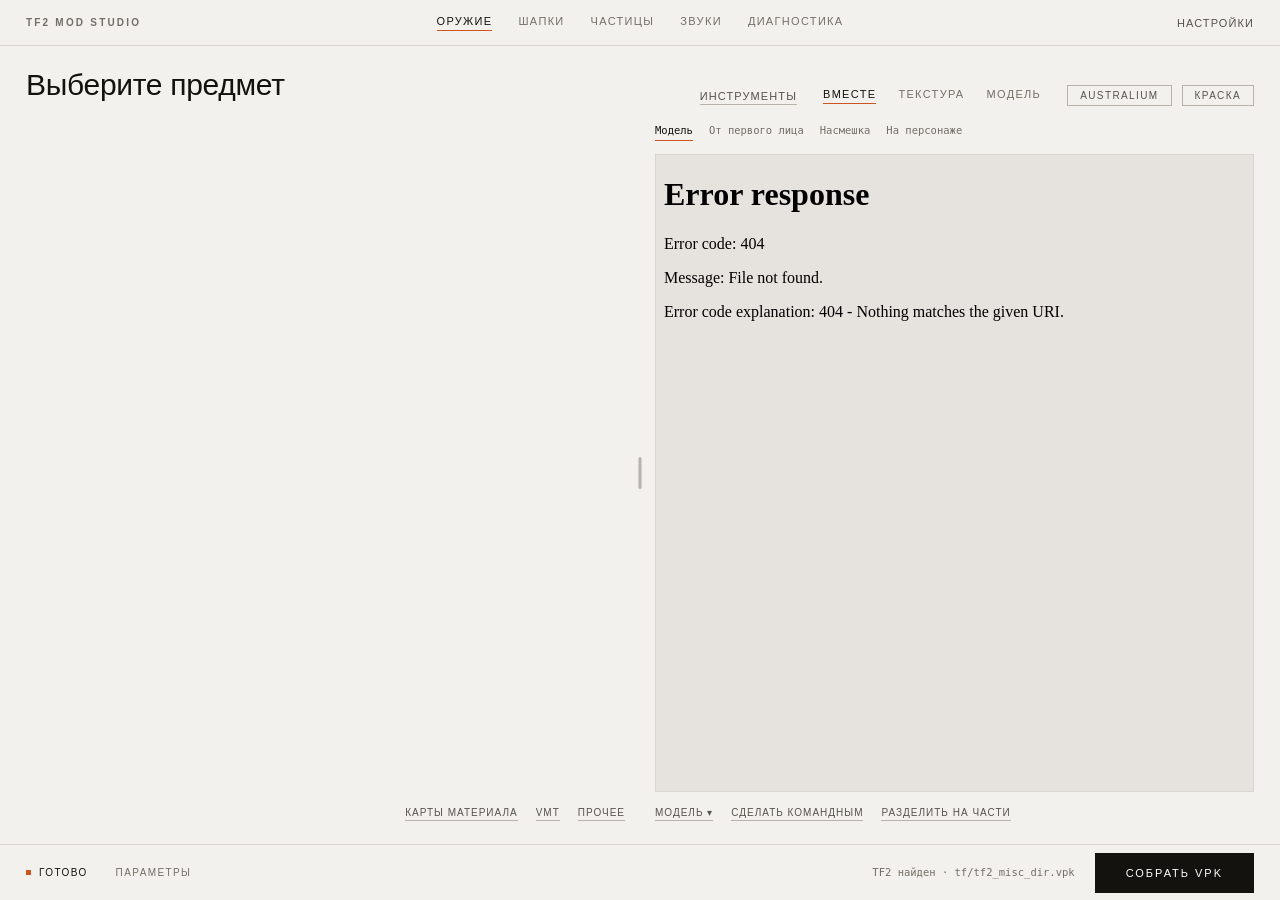
==== commit 7741a7ed: "Update -Звуки: кнопка "Прослушать" на месте иконки, повторное нажатие ставит звук на паузу -Первый з" ====
--- a/frontend/mockup/index.html
+++ b/frontend/mockup/index.html
@@ -243,6 +243,13 @@
             <span class="label label--inline wpanel__key">Износ</span>
             <div class="wpanel__wears" role="radiogroup" aria-label="Износ"></div>
             <span class="wpanel__wearname"></span>
+          </div>
+          <div class="wpanel__field wpanel__teamfield" hidden>
+            <span class="label label--inline wpanel__key">Команда</span>
+            <div class="wpanel__wears wpanel__teams" role="radiogroup" aria-label="Команда"></div>
+            <span class="wpanel__wearname wpanel__teamnote"></span>
+            <button class="textbtn textbtn--sm wpanel__maketeam" type="button" hidden
+                    title="Тогда синий узор тоже попадёт в мод">Сделать командным</button>
           </div>
           <div class="wpanel__field">
             <span class="label label--inline wpanel__key">Сид</span>
@@ -1271,6 +1278,14 @@
         </button>
       </span>
     </div>
+    <!-- Только у файла, который прелоадер переписал прямо в игре: править
+         оригинал или установленный мод. Сравнение всегда с оригиналом -->
+    <div class="seg params__source" id="psource" hidden>
+      <button type="button" class="is-active" data-psource="original"
+              title="Файл, как его выпустила игра">Оригинал</button>
+      <button type="button" data-psource="installed"
+              title="Файл с модом, который прелоадер вписал в игру">Установленный мод</button>
+    </div>
 
     <!-- Действия открываются правой кнопкой - на системе в каталоге, на
          группе, модуле и параметре в дереве, как в панели приложения.
@@ -1693,6 +1708,21 @@
           </button>
         </div>
       </div>
+      <!-- Прелоадер переписывает частицы и небо прямо в файлах игры, а
+           оригиналы держит у себя: оттуда их берёт game_integrity -->
+      <div class="field">
+        <label class="field__label" for="cfg-preloader">Прелоадер</label>
+        <div class="pathpick">
+          <input class="input" id="cfg-preloader" type="text" placeholder="…/casual-preloader">
+          <button class="pathpick__btn" type="button" data-pick="cfg-preloader"
+                  title="Выбрать папку" aria-label="Выбрать папку">
+            <svg viewBox="0 0 16 16" aria-hidden="true">
+              <path d="M1.5 12.5v-9h4.5l1.5 1.5h7v7.5z"/>
+            </svg>
+          </button>
+        </div>
+        <span class="field__note">Папка casual-preloader, если ставите моды через него. Пусто - не пользуетесь</span>
+      </div>
       <div class="field">
         <label class="field__label" for="cfg-bypass">Обход sv_pure</label>
         <div class="select"><select id="cfg-bypass"></select></div>
--- a/frontend/mockup/style.css
+++ b/frontend/mockup/style.css
@@ -238,13 +238,51 @@
      Пока не тянул - поровну. В `fr`, а не в точках: пропорция должна
      пережить изменение размера окна */
   grid-template-columns: minmax(0, var(--split, 1fr)) minmax(0, 1fr);
-  gap: 30px;
+  --work-gap: 30px;
+  gap: var(--work-gap);
   min-width: 0;
   min-height: 0;
 }
-/* Курсор над зазором - единственное приглашение потянуть: рисовать там
-   полоску незачем, граница половин и так видна */
-.work.is-split { cursor: col-resize; }
+/* Ручка границы (split.js): одного курсора было мало, что зазор тянется,
+   никто не догадывался. Элемент на весь зазор, посередине короткая полоска,
+   под мышью - длиннее и цвета акцента. Наведение - `:hover`, а не расчёт по
+   координатам: из зазора мышь уходит прямо в кадр модели (iframe), и
+   страница не получала ни движения, ни ухода, полоска оставалась гореть.
+   Ручка стоит в ячейке модели, поэтому половинам нужны явные места: иначе
+   автораскладка обошла бы занятую ячейку */
+.work__grip { display: none; }
+@media (min-width: 1101px) {
+  :root:not([data-expanded="1"]) .work[data-view="both"] > .half--flat  { grid-area: 1 / 1; }
+  :root:not([data-expanded="1"]) .work[data-view="both"] > .half--model { grid-area: 1 / 2; }
+  :root:not([data-expanded="1"]) .work[data-view="both"] > .work__grip {
+    display: block;
+    grid-area: 1 / 2;
+    justify-self: start;
+    position: relative;
+    z-index: 1;
+    width: var(--work-gap);
+    margin-left: calc(var(--work-gap) * -1);
+    cursor: col-resize;
+    touch-action: none;
+  }
+}
+.work__grip::after {
+  content: "";
+  position: absolute;
+  top: 50%;
+  left: 50%;
+  width: 3px;
+  height: 32px;
+  border-radius: 2px;
+  background: var(--hairline-strong);
+  transform: translate(-50%, -50%);
+  transition: height var(--dur), background-color var(--dur);
+}
+.work__grip:hover::after,
+.work__grip.is-drag::after {
+  height: 56px;
+  background: var(--accent);
+}
 .work[data-view="flat"],
 .work[data-view="model"] { grid-template-columns: minmax(0, 1fr); }
 .work[data-view="flat"]  .half--model { display: none; }
--- a/frontend/mockup/style-album.css
+++ b/frontend/mockup/style-album.css
@@ -170,6 +170,8 @@
   transition: opacity var(--dur);
 }
 .frame:hover .frame__tools { opacity: 1; }
+/* Грани неба собираются одними настройками - своих у карточки нет */
+:root[data-no-texset] .frame__tool:not(.frame__off) { display: none; }
 
 .frame__tool {
   display: grid;                 /* внутри бывает и знак, и значок */
--- a/frontend/mockup/style-particles.css
+++ b/frontend/mockup/style-particles.css
@@ -280,6 +280,7 @@
 
 /* Переключатель «обычный / эксперт» - над списком, той же строкой */
 .params__modes { display: flex; align-items: center; gap: 16px; margin-bottom: 4px; }
+.params__source { margin: 4px 0 6px; }
 /* Отмена и возврат правок - справа в шапке параметров, у самих правок */
 .params__hist { display: flex; gap: 2px; margin-left: auto; }
 .params__hist .ptools__btn { width: 26px; height: 26px; }
--- a/frontend/mockup/style-warpaint.css
+++ b/frontend/mockup/style-warpaint.css
@@ -227,6 +227,18 @@
 .wpanel__wear:first-child { margin-left: 0; }
 .wpanel__wear:hover { color: var(--ink); }
 .wpanel__wear.is-active { position: relative; background: var(--chosen); border-color: var(--ink); color: var(--chosen-ink); }
+/* Команда предпросмотра: у выбранной снизу полоса её цвета */
+.wpanel__teams { grid-template-columns: repeat(2, 51px); }
+.wpanel__team.is-active::after {
+  content: "";
+  position: absolute;
+  left: -1px; right: -1px; bottom: -1px;
+  height: 2px;
+  background: var(--team);
+}
+.wpanel__maketeam { flex: none; }
+.wpanel__team--red { --team: #b8383b; }
+.wpanel__team--blu { --team: #5885a2; }
 .wpanel__dice { flex: none; width: 26px; height: 26px; }
 .wpanel__seed { flex: 0 1 190px; min-width: 0; font-variant-numeric: tabular-nums; }
 .wpanel__status { margin: 0; min-height: 1.4em; font-size: 11.5px; color: var(--ink-mute); }
--- a/frontend/mockup/style-settings.css
+++ b/frontend/mockup/style-settings.css
@@ -119,6 +119,23 @@
 .pick--open .pick__box::after { content: "+"; }
 .pick--open:hover .pick__box { color: var(--accent); }
 
+/* Вторая дверь той же карточки: папка вместо файла */
+.pick__alt {
+  align-self: flex-start;
+  margin-top: 2px;
+  color: var(--ink-mute);
+  font-size: 12px;
+  text-decoration: underline;
+  text-underline-offset: 2px;
+}
+.pick__alt:hover { color: var(--accent); }
+
+/* Над библиотекой тащат файл: дверь показывает, куда он ляжет */
+.catalog__grid.is-drop .pick--add .pick__box {
+  border-color: var(--accent);
+  color: var(--accent);
+}
+
 
 /* Мод в библиотеке: удаление - на самой карточке. Крестик виден ВСЕГДА, а не
    по наведению: у кадров в альбоме прятать инструменты можно (их там ищут
--- a/frontend/mockup/style-sound-rows.css
+++ b/frontend/mockup/style-sound-rows.css
@@ -27,8 +27,35 @@
   width: 34px;
   height: 34px;
   object-fit: contain;
+  transition: opacity var(--dur);
 }
 .snd__icon[hidden] { display: none; }
+
+/* Место иконки - и кнопка «играть», как номер трека в музыкальных плеерах:
+   при наводке иконка гаснет и поверх встаёт треугольник, у звучащей строки
+   там эквалайзер, а при наводке на неё - пауза. Место держится и без иконки,
+   иначе столбцы строки съезжают */
+.snd__cover { display: grid; place-items: center; width: 34px; height: 34px; }
+.snd__cover > * { grid-area: 1 / 1; }
+/* Погашенная иконка (opacity < 1) рисуется своим слоем поверх соседей и
+   забирала щелчки у кнопки. Кнопке - свой слой выше, картинке - сквозь */
+.snd__cover > :not(.snd__ic) { pointer-events: none; }
+.snd .snd__cover .snd__ic {
+  position: relative;
+  width: 34px;
+  height: 34px;
+  padding: 8px;
+  opacity: 0;
+  color: var(--ink);
+  background: none;
+  transition: opacity var(--dur), color var(--dur);
+}
+.snd .snd__cover .snd__ic:hover { color: var(--accent); }
+.snd:hover .snd__cover .snd__ic,
+.snd__cover .snd__ic:focus-visible { opacity: 1; }
+.snd:hover .snd__icon,
+.snd.is-playing .snd__icon,
+.snd__cover:focus-within .snd__icon { opacity: .18; }
 
 .snd__what  { display: flex; flex-direction: column; gap: 2px; min-width: 0; }
 /* Эквалайзер, название и метки - в одну строку, длинное название режется */
@@ -163,10 +190,13 @@
   color: var(--accent);
 }
 .snd.is-playing { background: var(--surface); }
+.snd__ic .ic-pause,
+.snd.is-playing [data-act="play"] .ic-play { display: none; }
+.snd.is-playing [data-act="play"] .ic-pause { display: inline; }
 .snd.is-playing .snd__title { color: var(--accent); }
 
 /* Строка, которая звучит: прогресс полосой по нижнему краю (--snd-p ставит
-   sounds.js -> tick) и три полоски эквалайзера перед названием */
+   sounds.js -> tick) и три полоски эквалайзера на месте иконки */
 .snd { position: relative; }
 .snd::after {
   content: "";
@@ -189,11 +219,10 @@
   display: inline-flex;
   align-items: flex-end;
   gap: 2px;
-  width: 11px;
-  height: 10px;
-  margin-right: 8px;
-  vertical-align: -1px;
-}
+  width: 14px;
+  height: 13px;
+}
+.snd.is-playing:hover .snd__eq { display: none; }
 .snd__eq > i {
   flex: 1;
   height: 100%;
